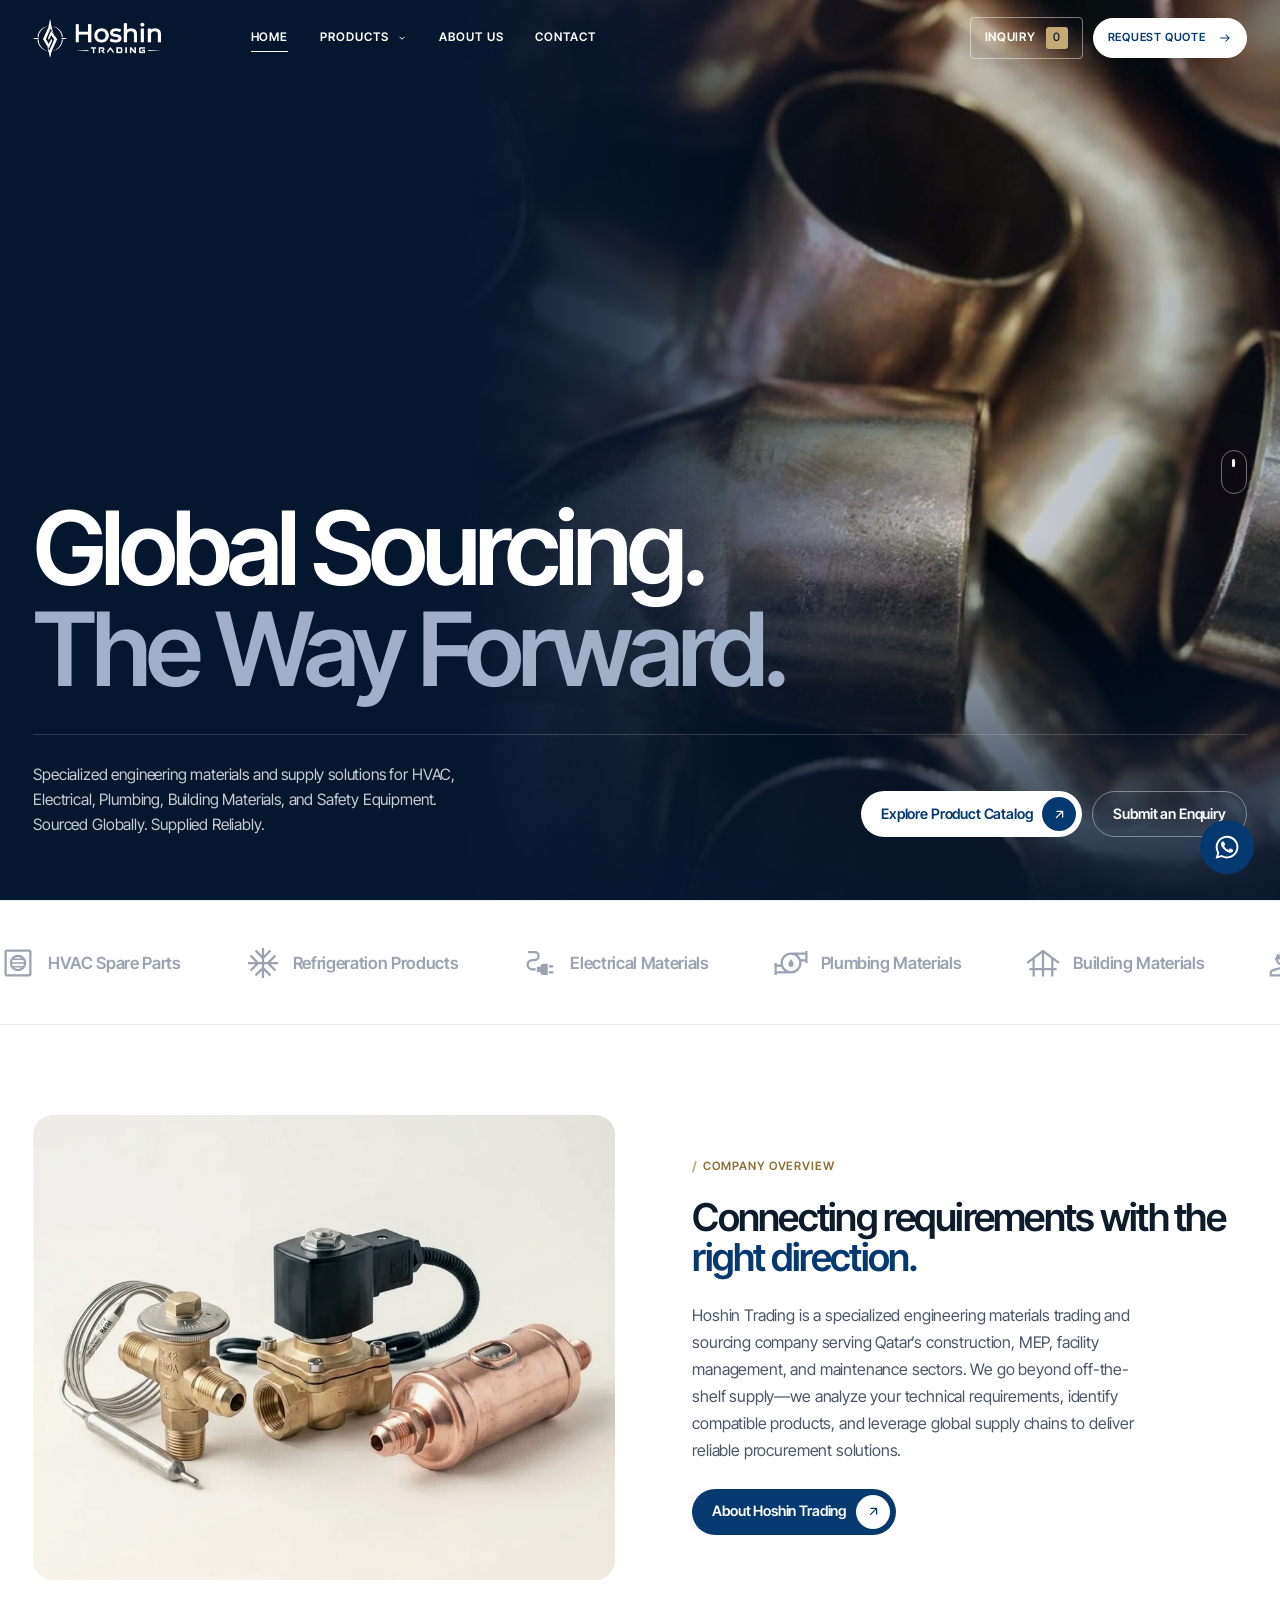
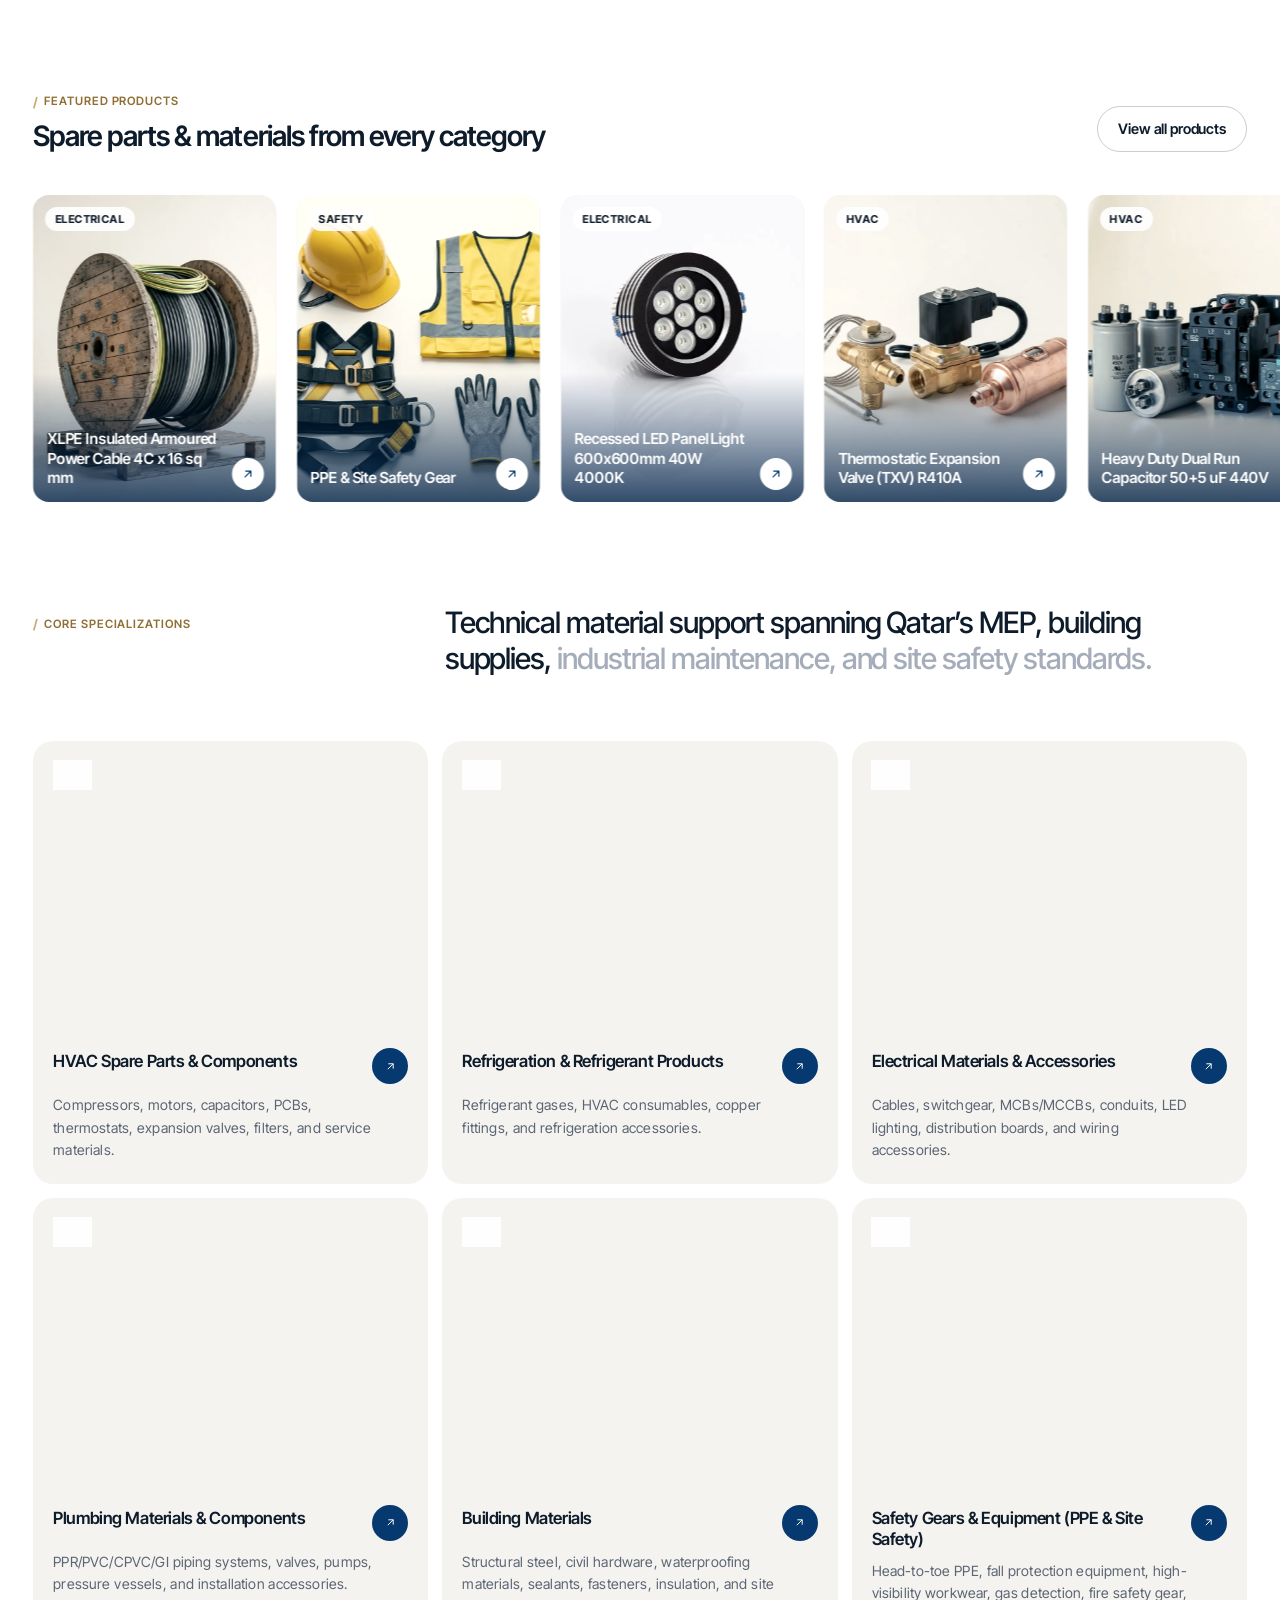
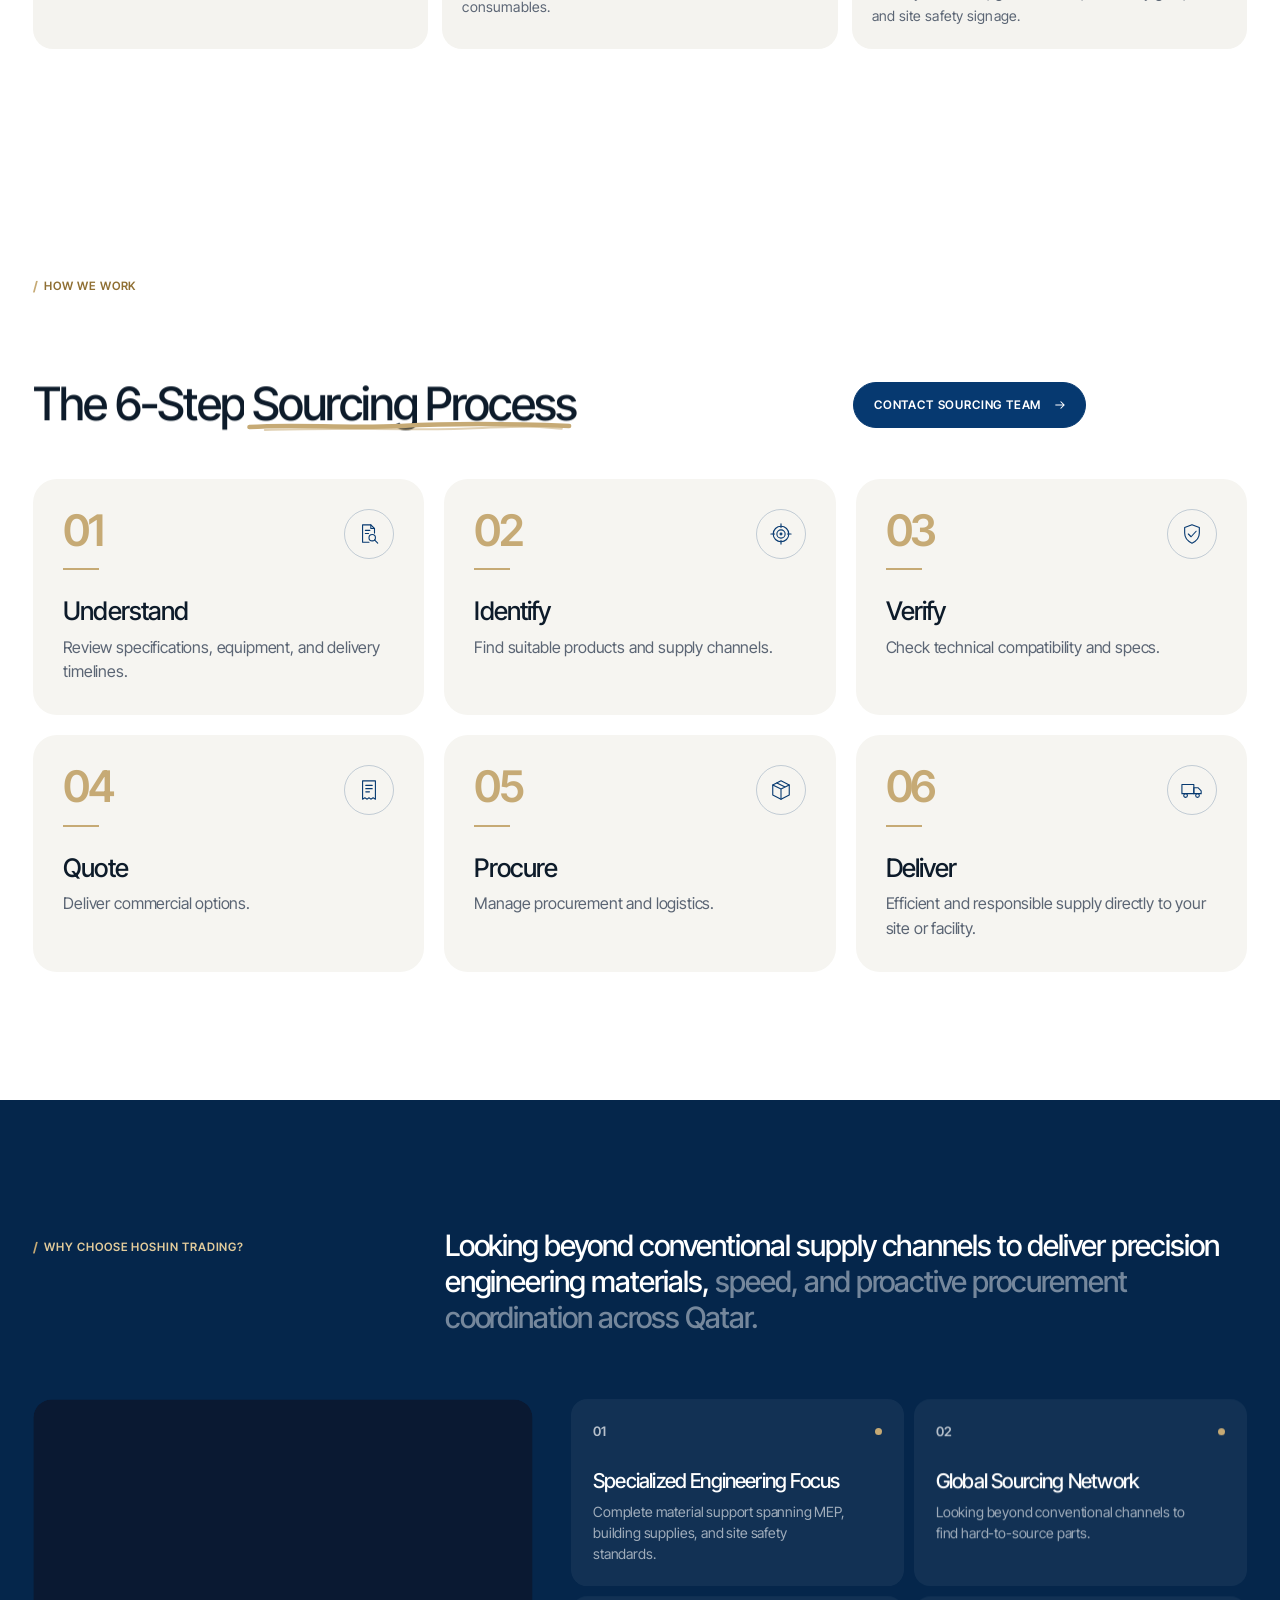
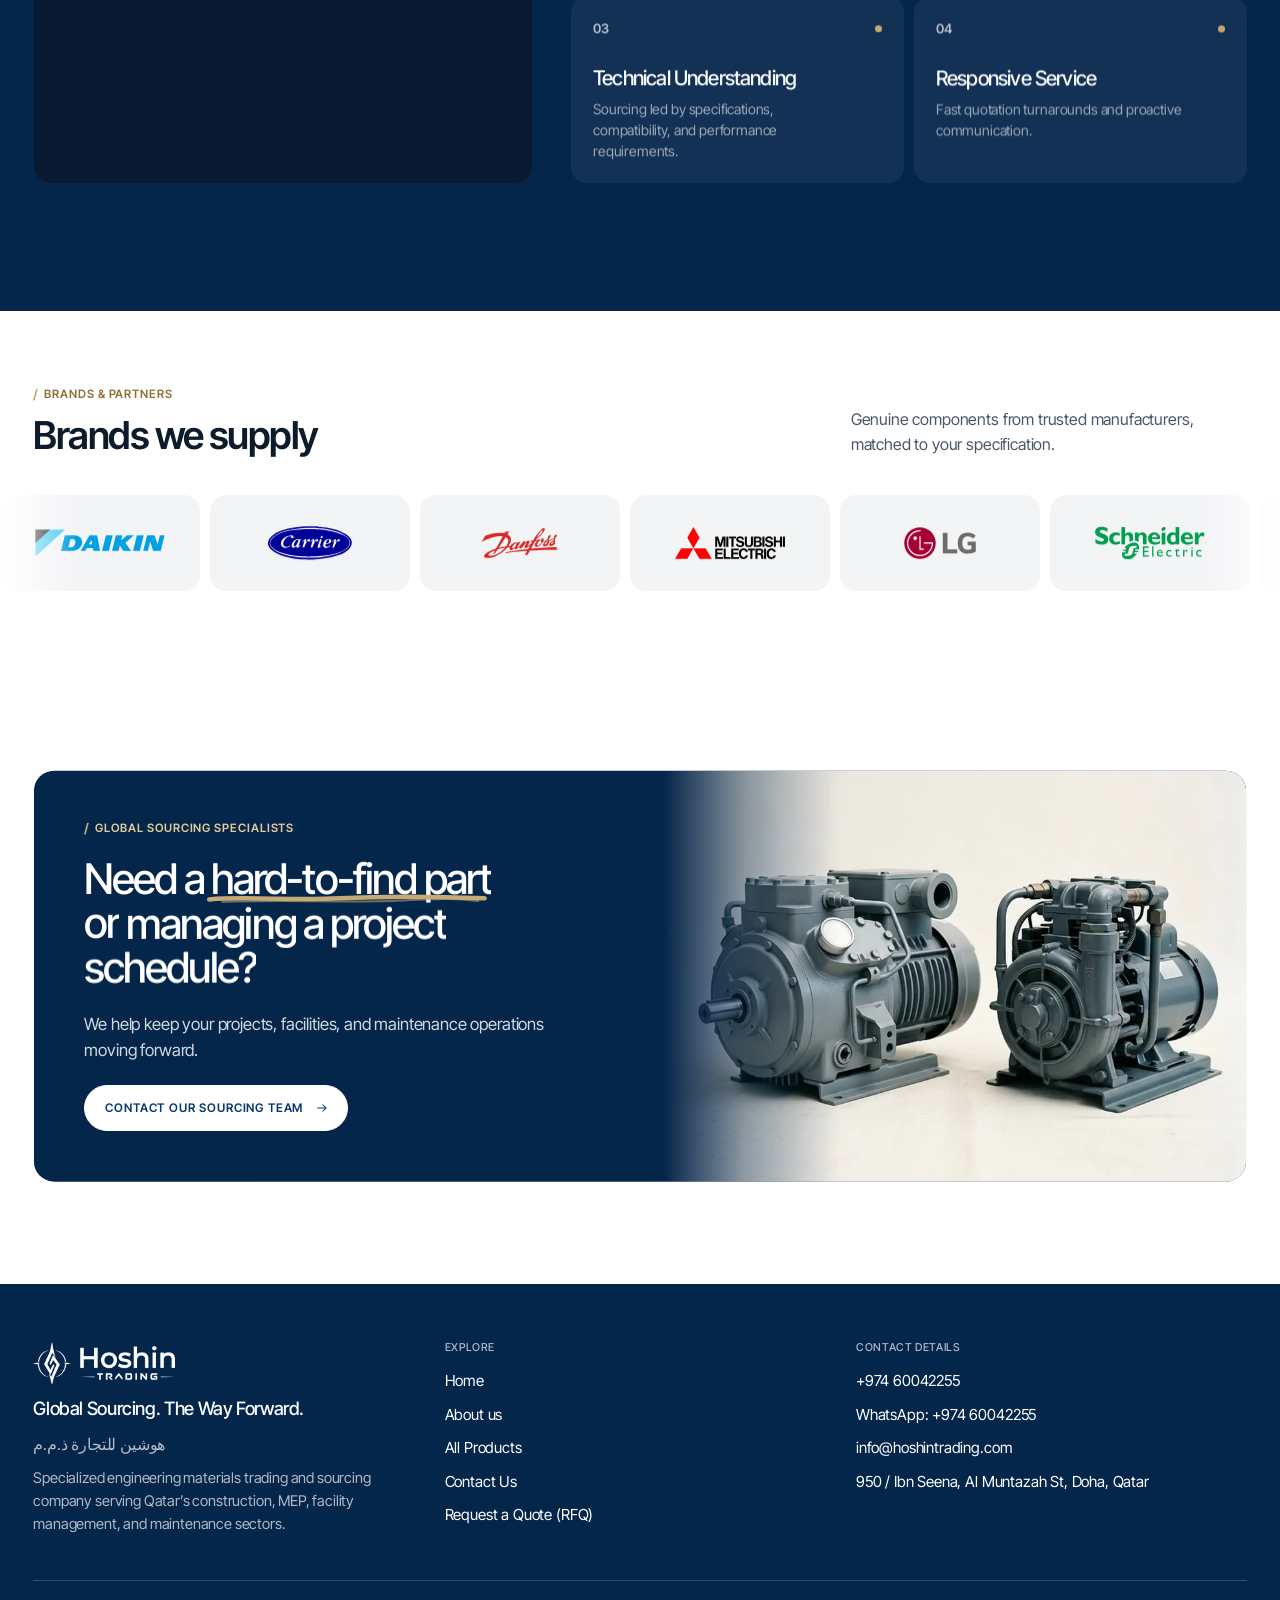
==== index.html @ f6451069 "Category strip: muted colour until hover Co-Authored-By: Claude Opus 5.5 <noreply@anthropic.com>" ====
<!DOCTYPE html>
<html lang="en" class="no-js">
<head>
  <meta charset="UTF-8">
  <meta name="viewport" content="width=device-width, initial-scale=1.0">
  <title>Hoshin Trading W.L.L. | Engineering Materials &amp; Sourcing Solutions Qatar</title>
  <meta name="description" content="Specialized engineering materials trading and technical sourcing solutions for HVAC, Electrical, Plumbing, Building Materials, and Safety Equipment across Qatar.">
  <meta name="robots" content="index, follow">
  <meta name="theme-color" content="#f3f4f6">
  <link rel="icon" type="image/png" href="assets/logo/logo-mark.png">
  <link rel="apple-touch-icon" href="assets/logo/logo.png">
  <link rel="preconnect" href="https://fonts.googleapis.com">
  <link rel="preconnect" href="https://fonts.gstatic.com" crossorigin>
  <link rel="stylesheet" href="https://fonts.googleapis.com/css2?family=Inter+Tight:wght@400;500;600;700&display=swap">
  <link rel="stylesheet" href="css/hoshin.css?v=1792747800">
  <link rel="stylesheet" href="css/hoshin-v4.css?v=1793015596">
  <link rel="stylesheet" href="css/hoshin-axion.css?v=71">
</head>
<body class="has-hero">
  <a href="#main-content" class="skip-link">Skip to main content</a>

  <header class="h-header" id="site-header">
    <div class="h-wrap h-header__inner">
      <a href="index.html" class="h-logo" aria-label="Hoshin Trading home">
        <img class="h-logo__dark" src="assets/logo/logo-horizontal.png" alt="Hoshin Trading W.L.L." width="900" height="267">
        <img class="h-logo__light" src="assets/logo/logo-horizontal-white.png" alt="" width="900" height="267" aria-hidden="true">
      </a>
      <nav class="h-nav" aria-label="Main navigation">
        <ul style="display:flex;gap:4px">
          <li class="h-nav__item"><a class="h-nav__link" href="index.html" data-page="index.html">Home</a></li>
          <li class="h-nav__item h-nav__item--mega">
            <a class="h-nav__link" href="products.html" aria-haspopup="true" aria-expanded="false" data-page="products.html category.html">Products <svg viewBox="0 0 24 24" fill="none" stroke="currentColor" stroke-width="2.4" aria-hidden="true"><path d="m6 9 6 6 6-6"/></svg></a>
      <div class="h-mega" role="region" aria-label="Products menu">
        <div class="h-mega__inner">
          <div>
            <ul class="h-mega__cats">
<li><a class="h-mega__cat" href="category.html?cat=hvac" data-cat="hvac" data-desc="AC units, compressors, motors, fan coils, PCBs, filters, thermostats, valves and controls."><span class="h-index">01</span><span>HVAC &amp; Air Conditioning</span><svg class="" viewBox="0 0 24 24" fill="none" stroke="currentColor" stroke-width="1.8" aria-hidden="true"><path d="M4 12h15M13 6l6 6-6 6"/></svg></a></li>
<li><a class="h-mega__cat" href="category.html?cat=refrigeration" data-cat="refrigeration" data-desc="Refrigerant gases, copper fittings, filter driers, sight glasses and refrigeration accessories."><span class="h-index">02</span><span>Refrigeration &amp; Refrigerant Products</span><svg class="" viewBox="0 0 24 24" fill="none" stroke="currentColor" stroke-width="1.8" aria-hidden="true"><path d="M4 12h15M13 6l6 6-6 6"/></svg></a></li>
<li><a class="h-mega__cat" href="category.html?cat=electrical" data-cat="electrical" data-desc="Cables, switchgear, MCBs/MCCBs, conduits, distribution boards, switches, sockets and LED lighting."><span class="h-index">03</span><span>Electrical Materials &amp; Lighting</span><svg class="" viewBox="0 0 24 24" fill="none" stroke="currentColor" stroke-width="1.8" aria-hidden="true"><path d="M4 12h15M13 6l6 6-6 6"/></svg></a></li>
<li><a class="h-mega__cat" href="category.html?cat=plumbing" data-cat="plumbing" data-desc="PPR/PVC/CPVC/GI pipes, fittings, valves, pumps, pressure vessels and accessories."><span class="h-index">04</span><span>Plumbing Materials &amp; Water Systems</span><svg class="" viewBox="0 0 24 24" fill="none" stroke="currentColor" stroke-width="1.8" aria-hidden="true"><path d="M4 12h15M13 6l6 6-6 6"/></svg></a></li>
<li><a class="h-mega__cat" href="category.html?cat=building" data-cat="building" data-desc="Steel, mesh, timber, waterproofing, sealants, fasteners, insulation and site consumables."><span class="h-index">05</span><span>Building Materials &amp; Civil Supplies</span><svg class="" viewBox="0 0 24 24" fill="none" stroke="currentColor" stroke-width="1.8" aria-hidden="true"><path d="M4 12h15M13 6l6 6-6 6"/></svg></a></li>
<li><a class="h-mega__cat" href="category.html?cat=safety" data-cat="safety" data-desc="PPE, high-visibility workwear, fall protection, respiratory and hearing protection, site safety signage."><span class="h-index">06</span><span>Safety Gears &amp; Equipment</span><svg class="" viewBox="0 0 24 24" fill="none" stroke="currentColor" stroke-width="1.8" aria-hidden="true"><path d="M4 12h15M13 6l6 6-6 6"/></svg></a></li>
            </ul>
          </div>
          <div class="h-mega__panels">
<div class="h-mega__panel" data-cat="hvac"><div class="h-mega__panel-head"><p class="h-mega__panel-title">HVAC &amp; Air Conditioning</p><a class="h-link h-small" href="category.html?cat=hvac">View all <svg viewBox="0 0 24 24" fill="none" stroke="currentColor" stroke-width="1.8" aria-hidden="true"><path d="M7 17 17 7M8 7h9v9"/></svg></a></div><ul class="h-mega__subs"><li><a class="h-mega__sub" href="category.html?cat=hvac&amp;sub=Compressors%20%28Rotary%2C%20Scroll%2C%20Reciprocating%29"><span>Compressors (Rotary, Scroll, Reciprocating)</span><svg viewBox="0 0 24 24" fill="none" stroke="currentColor" stroke-width="1.8" aria-hidden="true"><path d="M7 17 17 7M8 7h9v9"/></svg></a></li><li><a class="h-mega__sub" href="category.html?cat=hvac&amp;sub=Motors%20%26%20Fan%20Components"><span>Motors &amp; Fan Components</span><svg viewBox="0 0 24 24" fill="none" stroke="currentColor" stroke-width="1.8" aria-hidden="true"><path d="M7 17 17 7M8 7h9v9"/></svg></a></li><li><a class="h-mega__sub" href="category.html?cat=hvac&amp;sub=Electrical%20Components%20%28Capacitors%2C%20Contactors%2C%20Overload%20Relays%29"><span>Electrical Components (Capacitors, Contactors, Overload Relays)</span><svg viewBox="0 0 24 24" fill="none" stroke="currentColor" stroke-width="1.8" aria-hidden="true"><path d="M7 17 17 7M8 7h9v9"/></svg></a></li><li><a class="h-mega__sub" href="category.html?cat=hvac&amp;sub=Controls%20%26%20Electronics%20%28PCBs%2C%20Thermostats%2C%20Sensors%29"><span>Controls &amp; Electronics (PCBs, Thermostats, Sensors)</span><svg viewBox="0 0 24 24" fill="none" stroke="currentColor" stroke-width="1.8" aria-hidden="true"><path d="M7 17 17 7M8 7h9v9"/></svg></a></li><li><a class="h-mega__sub" href="category.html?cat=hvac&amp;sub=Valves%20%28Expansion%2C%20Solenoid%29"><span>Valves (Expansion, Solenoid)</span><svg viewBox="0 0 24 24" fill="none" stroke="currentColor" stroke-width="1.8" aria-hidden="true"><path d="M7 17 17 7M8 7h9v9"/></svg></a></li><li><a class="h-mega__sub" href="category.html?cat=hvac&amp;sub=Maintenance%20Consumables%20%28Belts%2C%20Bearings%2C%20Insulation%29"><span>Maintenance Consumables (Belts, Bearings, Insulation)</span><svg viewBox="0 0 24 24" fill="none" stroke="currentColor" stroke-width="1.8" aria-hidden="true"><path d="M7 17 17 7M8 7h9v9"/></svg></a></li></ul></div>
<div class="h-mega__panel" data-cat="refrigeration"><div class="h-mega__panel-head"><p class="h-mega__panel-title">Refrigeration &amp; Refrigerant Products</p><a class="h-link h-small" href="category.html?cat=refrigeration">View all <svg viewBox="0 0 24 24" fill="none" stroke="currentColor" stroke-width="1.8" aria-hidden="true"><path d="M7 17 17 7M8 7h9v9"/></svg></a></div><ul class="h-mega__subs"><li><a class="h-mega__sub" href="category.html?cat=refrigeration&amp;sub=Refrigerant%20Gases"><span>Refrigerant Gases</span><svg viewBox="0 0 24 24" fill="none" stroke="currentColor" stroke-width="1.8" aria-hidden="true"><path d="M7 17 17 7M8 7h9v9"/></svg></a></li><li><a class="h-mega__sub" href="category.html?cat=refrigeration&amp;sub=Copper%20Fittings"><span>Copper Fittings</span><svg viewBox="0 0 24 24" fill="none" stroke="currentColor" stroke-width="1.8" aria-hidden="true"><path d="M7 17 17 7M8 7h9v9"/></svg></a></li><li><a class="h-mega__sub" href="category.html?cat=refrigeration&amp;sub=Filter%20Driers%20%26%20Sight%20Glasses"><span>Filter Driers &amp; Sight Glasses</span><svg viewBox="0 0 24 24" fill="none" stroke="currentColor" stroke-width="1.8" aria-hidden="true"><path d="M7 17 17 7M8 7h9v9"/></svg></a></li><li><a class="h-mega__sub" href="category.html?cat=refrigeration&amp;sub=Refrigeration%20Controls"><span>Refrigeration Controls</span><svg viewBox="0 0 24 24" fill="none" stroke="currentColor" stroke-width="1.8" aria-hidden="true"><path d="M7 17 17 7M8 7h9v9"/></svg></a></li><li><a class="h-mega__sub" href="category.html?cat=refrigeration&amp;sub=Accessories"><span>Accessories</span><svg viewBox="0 0 24 24" fill="none" stroke="currentColor" stroke-width="1.8" aria-hidden="true"><path d="M7 17 17 7M8 7h9v9"/></svg></a></li></ul></div>
<div class="h-mega__panel" data-cat="electrical"><div class="h-mega__panel-head"><p class="h-mega__panel-title">Electrical Materials &amp; Lighting</p><a class="h-link h-small" href="category.html?cat=electrical">View all <svg viewBox="0 0 24 24" fill="none" stroke="currentColor" stroke-width="1.8" aria-hidden="true"><path d="M7 17 17 7M8 7h9v9"/></svg></a></div><ul class="h-mega__subs"><li><a class="h-mega__sub" href="category.html?cat=electrical&amp;sub=Cables%20%26%20Wiring"><span>Cables &amp; Wiring</span><svg viewBox="0 0 24 24" fill="none" stroke="currentColor" stroke-width="1.8" aria-hidden="true"><path d="M7 17 17 7M8 7h9v9"/></svg></a></li><li><a class="h-mega__sub" href="category.html?cat=electrical&amp;sub=Cable%20Management%20%28Trays%2C%20Ladders%2C%20Glands%2C%20Lugs%2C%20Conduits%29"><span>Cable Management (Trays, Ladders, Glands, Lugs, Conduits)</span><svg viewBox="0 0 24 24" fill="none" stroke="currentColor" stroke-width="1.8" aria-hidden="true"><path d="M7 17 17 7M8 7h9v9"/></svg></a></li><li><a class="h-mega__sub" href="category.html?cat=electrical&amp;sub=Protection%20%26%20Switchgear%20%28MCB%2C%20MCCB%2C%20Isolators%2C%20DB%20Boards%29"><span>Protection &amp; Switchgear (MCB, MCCB, Isolators, DB Boards)</span><svg viewBox="0 0 24 24" fill="none" stroke="currentColor" stroke-width="1.8" aria-hidden="true"><path d="M7 17 17 7M8 7h9v9"/></svg></a></li><li><a class="h-mega__sub" href="category.html?cat=electrical&amp;sub=Wiring%20Devices%20%26%20Enclosures%20%28Switches%2C%20Sockets%2C%20Junction%20Boxes%29"><span>Wiring Devices &amp; Enclosures (Switches, Sockets, Junction Boxes)</span><svg viewBox="0 0 24 24" fill="none" stroke="currentColor" stroke-width="1.8" aria-hidden="true"><path d="M7 17 17 7M8 7h9v9"/></svg></a></li><li><a class="h-mega__sub" href="category.html?cat=electrical&amp;sub=Commercial%20%26%20Industrial%20Lighting%20%28LED%20Panels%2C%20Downlights%2C%20Floodlights%29"><span>Commercial &amp; Industrial Lighting (LED Panels, Downlights, Floodlights)</span><svg viewBox="0 0 24 24" fill="none" stroke="currentColor" stroke-width="1.8" aria-hidden="true"><path d="M7 17 17 7M8 7h9v9"/></svg></a></li></ul></div>
<div class="h-mega__panel" data-cat="plumbing"><div class="h-mega__panel-head"><p class="h-mega__panel-title">Plumbing Materials &amp; Water Systems</p><a class="h-link h-small" href="category.html?cat=plumbing">View all <svg viewBox="0 0 24 24" fill="none" stroke="currentColor" stroke-width="1.8" aria-hidden="true"><path d="M7 17 17 7M8 7h9v9"/></svg></a></div><ul class="h-mega__subs"><li><a class="h-mega__sub" href="category.html?cat=plumbing&amp;sub=Piping%20Systems%20%28PPR%2C%20PVC%2C%20CPVC%2C%20GI%29"><span>Piping Systems (PPR, PVC, CPVC, GI)</span><svg viewBox="0 0 24 24" fill="none" stroke="currentColor" stroke-width="1.8" aria-hidden="true"><path d="M7 17 17 7M8 7h9v9"/></svg></a></li><li><a class="h-mega__sub" href="category.html?cat=plumbing&amp;sub=Pipe%20Fittings%20%28Elbows%2C%20Tees%2C%20Couplings%2C%20Reducers%2C%20Flanges%29"><span>Pipe Fittings (Elbows, Tees, Couplings, Reducers, Flanges)</span><svg viewBox="0 0 24 24" fill="none" stroke="currentColor" stroke-width="1.8" aria-hidden="true"><path d="M7 17 17 7M8 7h9v9"/></svg></a></li><li><a class="h-mega__sub" href="category.html?cat=plumbing&amp;sub=Valves%20%28Ball%2C%20Gate%2C%20Check%2C%20Butterfly%2C%20PRVs%2C%20Float%29"><span>Valves (Ball, Gate, Check, Butterfly, PRVs, Float)</span><svg viewBox="0 0 24 24" fill="none" stroke="currentColor" stroke-width="1.8" aria-hidden="true"><path d="M7 17 17 7M8 7h9v9"/></svg></a></li><li><a class="h-mega__sub" href="category.html?cat=plumbing&amp;sub=Pumps%20%26%20Pressure%20Control%20%28Booster%2C%20Transfer%2C%20Circulation%2C%20Pressure%20Vessels%29"><span>Pumps &amp; Pressure Control (Booster, Transfer, Circulation, Pressure Vessels)</span><svg viewBox="0 0 24 24" fill="none" stroke="currentColor" stroke-width="1.8" aria-hidden="true"><path d="M7 17 17 7M8 7h9v9"/></svg></a></li><li><a class="h-mega__sub" href="category.html?cat=plumbing&amp;sub=Plumbing%20Accessories"><span>Plumbing Accessories</span><svg viewBox="0 0 24 24" fill="none" stroke="currentColor" stroke-width="1.8" aria-hidden="true"><path d="M7 17 17 7M8 7h9v9"/></svg></a></li></ul></div>
<div class="h-mega__panel" data-cat="building"><div class="h-mega__panel-head"><p class="h-mega__panel-title">Building Materials &amp; Civil Supplies</p><a class="h-link h-small" href="category.html?cat=building">View all <svg viewBox="0 0 24 24" fill="none" stroke="currentColor" stroke-width="1.8" aria-hidden="true"><path d="M7 17 17 7M8 7h9v9"/></svg></a></div><ul class="h-mega__subs"><li><a class="h-mega__sub" href="category.html?cat=building&amp;sub=Structural%20%26%20Civil%20%28Steel%2C%20Mesh%2C%20Timber%2C%20Plywood%2C%20Formwork%29"><span>Structural &amp; Civil (Steel, Mesh, Timber, Plywood, Formwork)</span><svg viewBox="0 0 24 24" fill="none" stroke="currentColor" stroke-width="1.8" aria-hidden="true"><path d="M7 17 17 7M8 7h9v9"/></svg></a></li><li><a class="h-mega__sub" href="category.html?cat=building&amp;sub=Waterproofing%20%26%20Sealants"><span>Waterproofing &amp; Sealants</span><svg viewBox="0 0 24 24" fill="none" stroke="currentColor" stroke-width="1.8" aria-hidden="true"><path d="M7 17 17 7M8 7h9v9"/></svg></a></li><li><a class="h-mega__sub" href="category.html?cat=building&amp;sub=Fasteners%20%26%20Hardware"><span>Fasteners &amp; Hardware</span><svg viewBox="0 0 24 24" fill="none" stroke="currentColor" stroke-width="1.8" aria-hidden="true"><path d="M7 17 17 7M8 7h9v9"/></svg></a></li><li><a class="h-mega__sub" href="category.html?cat=building&amp;sub=Insulation%20%28Rockwool%2C%20Glasswool%2C%20XPS%29"><span>Insulation (Rockwool, Glasswool, XPS)</span><svg viewBox="0 0 24 24" fill="none" stroke="currentColor" stroke-width="1.8" aria-hidden="true"><path d="M7 17 17 7M8 7h9v9"/></svg></a></li><li><a class="h-mega__sub" href="category.html?cat=building&amp;sub=Site%20Consumables%20%28Abrasives%2C%20Cutting%20Discs%2C%20Tapes%2C%20Adhesives%29"><span>Site Consumables (Abrasives, Cutting Discs, Tapes, Adhesives)</span><svg viewBox="0 0 24 24" fill="none" stroke="currentColor" stroke-width="1.8" aria-hidden="true"><path d="M7 17 17 7M8 7h9v9"/></svg></a></li></ul></div>
<div class="h-mega__panel" data-cat="safety"><div class="h-mega__panel-head"><p class="h-mega__panel-title">Safety Gears &amp; Equipment</p><a class="h-link h-small" href="category.html?cat=safety">View all <svg viewBox="0 0 24 24" fill="none" stroke="currentColor" stroke-width="1.8" aria-hidden="true"><path d="M7 17 17 7M8 7h9v9"/></svg></a></div><ul class="h-mega__subs"><li><a class="h-mega__sub" href="category.html?cat=safety&amp;sub=Head%20%26%20Face%20Protection"><span>Head &amp; Face Protection</span><svg viewBox="0 0 24 24" fill="none" stroke="currentColor" stroke-width="1.8" aria-hidden="true"><path d="M7 17 17 7M8 7h9v9"/></svg></a></li><li><a class="h-mega__sub" href="category.html?cat=safety&amp;sub=Eye%20%26%20Hearing%20Protection"><span>Eye &amp; Hearing Protection</span><svg viewBox="0 0 24 24" fill="none" stroke="currentColor" stroke-width="1.8" aria-hidden="true"><path d="M7 17 17 7M8 7h9v9"/></svg></a></li><li><a class="h-mega__sub" href="category.html?cat=safety&amp;sub=Respiratory%20Protection"><span>Respiratory Protection</span><svg viewBox="0 0 24 24" fill="none" stroke="currentColor" stroke-width="1.8" aria-hidden="true"><path d="M7 17 17 7M8 7h9v9"/></svg></a></li><li><a class="h-mega__sub" href="category.html?cat=safety&amp;sub=Body%20Protection%20%26%20Workwear"><span>Body Protection &amp; Workwear</span><svg viewBox="0 0 24 24" fill="none" stroke="currentColor" stroke-width="1.8" aria-hidden="true"><path d="M7 17 17 7M8 7h9v9"/></svg></a></li><li><a class="h-mega__sub" href="category.html?cat=safety&amp;sub=Hand%20%26%20Foot%20Protection"><span>Hand &amp; Foot Protection</span><svg viewBox="0 0 24 24" fill="none" stroke="currentColor" stroke-width="1.8" aria-hidden="true"><path d="M7 17 17 7M8 7h9v9"/></svg></a></li><li><a class="h-mega__sub" href="category.html?cat=safety&amp;sub=Fall%20Protection%20%26%20Site%20Security"><span>Fall Protection &amp; Site Security</span><svg viewBox="0 0 24 24" fill="none" stroke="currentColor" stroke-width="1.8" aria-hidden="true"><path d="M7 17 17 7M8 7h9v9"/></svg></a></li></ul></div>
          </div>
          <div class="h-mega__foot">
            <span></span>
            <a class="h-link" href="products.html">All Products <svg viewBox="0 0 24 24" fill="none" stroke="currentColor" stroke-width="1.8" aria-hidden="true"><path d="M7 17 17 7M8 7h9v9"/></svg></a>
          </div>
        </div>
      </div>
          </li>
          <li class="h-nav__item"><a class="h-nav__link" href="about.html" data-page="about.html">About us</a></li>
          <li class="h-nav__item"><a class="h-nav__link" href="contact.html" data-page="contact.html">Contact</a></li>
        </ul>
      </nav>
      <div class="h-header__actions">
        <a href="rfq.html" class="h-inquiry" aria-label="View inquiry list">
          <span class="h-inquiry__label">Inquiry</span>
          <span class="h-inquiry__count js-inquiry-count">0</span>
        </a>
        <a href="rfq.html" class="h-btn h-btn--sm"><span class="h-btn__txt"><span>Request Quote</span><span aria-hidden="true">Request Quote</span></span><svg class="h-btn__arrow" viewBox="0 0 24 24" fill="none" stroke="currentColor" stroke-width="1.8" aria-hidden="true"><path d="M4 12h15M13 6l6 6-6 6"/></svg></a>
        <button class="h-burger" type="button" aria-label="Menu" aria-expanded="false" aria-controls="mobile-menu"><span></span><span></span></button>
      </div>
    </div>
  </header>
  <div class="h-scrim" aria-hidden="true"></div>
  <div class="h-mobile" id="mobile-menu" aria-label="Mobile navigation">
    <ul class="h-mobile__list">
      <li><a class="h-mobile__link" href="index.html">Home</a></li>
      <li>
        <button class="h-mobile__toggle" type="button" aria-expanded="false" aria-controls="m-products">Products <svg viewBox="0 0 24 24" fill="none" stroke="currentColor" stroke-width="1.6" aria-hidden="true"><path d="M12 5v14M5 12h14"/></svg></button>
        <div class="h-mobile__sub" id="m-products">
          <div class="h-mobile__cat"><a href="products.html"><span>All Products</span><span class="h-index">ALL</span></a></div>
          <div class="h-mobile__cat"><a href="category.html?cat=hvac"><span>HVAC &amp; Air Conditioning</span><span class="h-index">01</span></a></div>
          <div class="h-mobile__cat"><a href="category.html?cat=refrigeration"><span>Refrigeration &amp; Refrigerant Products</span><span class="h-index">02</span></a></div>
          <div class="h-mobile__cat"><a href="category.html?cat=electrical"><span>Electrical Materials &amp; Lighting</span><span class="h-index">03</span></a></div>
          <div class="h-mobile__cat"><a href="category.html?cat=plumbing"><span>Plumbing Materials &amp; Water Systems</span><span class="h-index">04</span></a></div>
          <div class="h-mobile__cat"><a href="category.html?cat=building"><span>Building Materials &amp; Civil Supplies</span><span class="h-index">05</span></a></div>
          <div class="h-mobile__cat"><a href="category.html?cat=safety"><span>Safety Gears &amp; Equipment</span><span class="h-index">06</span></a></div>
        </div>
      </li>
      <li><a class="h-mobile__link" href="about.html">About us</a></li>
      <li><a class="h-mobile__link" href="contact.html">Contact</a></li>
    </ul>
    <div class="h-mobile__actions">
      <a href="rfq.html" class="h-btn h-btn--block"><span class="h-btn__txt"><span>Request Quote</span><span aria-hidden="true">Request Quote</span></span><svg class="h-btn__arrow" viewBox="0 0 24 24" fill="none" stroke="currentColor" stroke-width="1.8" aria-hidden="true"><path d="M4 12h15M13 6l6 6-6 6"/></svg></a>
      <a href="rfq.html" class="h-btn h-btn--ghost h-btn--block"><span class="h-btn__txt"><span>Inquiry List (<span class="js-inquiry-count">0</span>)</span></span></a>
    </div>
    <div class="h-mobile__meta">
      <a href="tel:+97460042255">+974 60042255</a>
      <a href="mailto:info@hoshintrading.com">info@hoshintrading.com</a>
      <span>950 / Ibn Seena, Al Muntazah St, Doha, Qatar</span>
    </div>
  </div>

  <main id="main-content">

    <!-- HERO -->
    <section class="ax-hero2" id="home" aria-labelledby="hero-title">
      <div class="ax-hero2__media"><img src="assets/images/v3/ref-copper-fittings.jpg" alt="Copper and brass refrigeration fittings" width="1024" height="683" fetchpriority="high"></div>
      <div class="h-wrap ax-hero2__inner">
        <h1 class="ax-hero2__title" id="hero-title"><span>Global Sourcing.</span><span>The Way Forward.</span></h1>
        <div class="ax-hero2__row">
          <p>Specialized engineering materials and supply solutions for HVAC, Electrical, Plumbing, Building Materials, and Safety Equipment. Sourced Globally. Supplied Reliably.</p>
          <div class="ax-btns"><a class="ax-btn ax-btn--light" href="products.html">Explore Product Catalog <i><svg viewBox="0 0 24 24" fill="none" stroke="currentColor" stroke-width="2" stroke-linecap="round" stroke-linejoin="round" aria-hidden="true"><path d="M7 17 17 7M8 7h9v9"/></svg></i></a><a class="ax-btn ax-btn--ghost" href="contact.html">Submit an Enquiry</a></div>
        </div>
      </div>
      <a class="ax-hero2__scroll" href="#about" aria-label="Scroll to company overview"><span></span></a>
    </section>

    <!-- CATEGORY STRIP -->
    <div class="v-strip">
      <div class="v-strip__row">
        <div class="v-strip__group"><a class="v-strip__item" href="category.html?cat=hvac"><svg viewBox="0 -960 960 960" fill="currentColor" aria-hidden="true"><path d="M480.24-260Q572-260 636-324.24q64-64.23 64-156Q700-572 635.76-636q-64.23-64-156-64Q388-700 324-635.76q-64 64.23-64 156Q260-388 324.24-324q64.23 64 156 64Zm-.24-60q-29 0-56-10.5T375-360h210q-22 19-49 29.5T480-320Zm-138-80q-8-14-13-29t-7-31h316q-2 16-7 31t-13 29H342Zm-20-100q2-16 7-31t13-29h276q8 14 13 29t7 31H322Zm53-100q22-19 49-29.5t56-10.5q29 0 56 10.5t49 29.5H375ZM180-120q-24.75 0-42.37-17.63Q120-155.25 120-180v-600q0-24.75 17.63-42.38Q155.25-840 180-840h600q24.75 0 42.38 17.62Q840-804.75 840-780v600q0 24.75-17.62 42.37Q804.75-120 780-120H180Zm0-60h600v-600H180v600Zm0-600v600-600Z"/></svg>HVAC Spare Parts</a><a class="v-strip__item" href="category.html?cat=refrigeration"><svg viewBox="0 -960 960 960" fill="currentColor" aria-hidden="true"><path d="M450-80v-195L301-126l-43-42 192-192v-90h-90L172-262l-44-41 147-147H80v-60h195L125-660l43-43 192 193h90v-91L262-789l42-44 146 147v-194h60v194l150-150 42 43-192 192v91h91l189-189 43 42-147 147h194v60H686l148 149-41 43-192-192h-91v90l192 193-41 43-151-151v195h-60Z"/></svg>Refrigeration Products</a><a class="v-strip__item" href="category.html?cat=electrical"><svg viewBox="0 -960 960 960" fill="currentColor" aria-hidden="true"><path d="M715-360v-60h95q13 0 21.5 8.5T840-390q0 12-8.5 21t-21.5 9h-95Zm0 160v-60h95q13 0 21.5 8.5T840-230q0 12-8.5 21t-21.5 9h-95Zm-155 40q-29 0-49.5-23.5T490-240h-95v-140h95q0-33 20.5-56.5T560-460h125v300H560ZM275-280q-67 0-111-43.5T120-435q0-68 44-111.5T275-590h65q33 0 54-21t21-54q0-33-21-54t-54-21H190q-12 0-21-9t-9-21q0-13 9-21.5t21-8.5h150q58 0 96.5 38.5T475-665q0 58-38.5 96.5T340-530h-65q-42 0-68.5 26T180-435q0 43 26.5 69t68.5 26h90v60h-90Z"/></svg>Electrical Materials</a><a class="v-strip__item" href="category.html?cat=plumbing"><svg viewBox="0 -960 960 960" fill="currentColor" aria-hidden="true"><path d="M100-260h207q-29-23-52-53.5T218-380H100v120Zm379.79 0q91.21 0 155.71-64.29 64.5-64.29 64.5-155.5T635.71-635.5Q571.42-700 480.21-700T324.5-635.71Q260-571.42 260-480.21t64.29 155.71q64.29 64.5 155.5 64.5ZM742-580h118v-120H653q29 23 52 53.5t37 66.5ZM40-160v-320h60v40h103q-2-10-2.5-19.5T200-480q0-117 81.5-198.5T480-760h380v-40h60v320h-60v-40H757q2 10 2.5 19.5t.5 20.5q0 117-81.5 198.5T480-200H100v40H40Zm60-100v-120 120Zm760-320v-120 120ZM480-480Zm-.09 104q-28.91 0-49.41-20.56Q410-417.13 410-446q0-23 7-39t31-52l32-47 32 47q24 36 31 52t7 39q0 28.87-20.59 49.44Q508.82-376 479.91-376Z"/></svg>Plumbing Materials</a><a class="v-strip__item" href="category.html?cat=building"><svg viewBox="0 -960 960 960" fill="currentColor" aria-hidden="true"><path d="M201-120v-166h-83v-60h83v-206L76-457l-36-47 440-336 440 336-37 47-125-96v207h83v60h-83v166h-60v-166H510v166h-60v-166H261v166h-60Zm60-226h189v-396L261-598v252Zm249 0h188v-252L510-742v396Z"/></svg>Building Materials</a><a class="v-strip__item" href="category.html?cat=safety"><svg viewBox="0 -960 960 960" fill="currentColor" aria-hidden="true"><path d="M42-120v-92q0-34 16-56.5t45-36.5q54-26 115.5-43T358-365q78 0 139.5 17T613-305q29 14 45 36.5t16 56.5v92H42Zm60-60h512v-32q0-15-8.5-24.5T585-251q-43-19-96-36.5T358-305q-78 0-131 17.5T131-251q-12 5-20.5 14.5T102-212v32Zm256-245q-66 0-108-43t-42-107h-10q-8 0-14-6t-6-14q0-8 6-14t14-6h10q0-40 20-72t52-52v39q0 6 4.5 10.5T295-685q7 0 11-4.5t4-10.5v-52q8-2 22-3.5t27-1.5q13 0 27 1.5t22 3.5v52q0 6 4 10.5t11 4.5q6 0 10.5-4.5T438-700v-39q32 20 51 52t19 72h10q8 0 14 6t6 14q0 8-6 14t-14 6h-10q0 64-42 107t-108 43Zm0-60q42 0 66-25t24-65H268q0 40 24 65t66 25Zm302 124-2-29q-7-4-14.5-9T630-409l-26 14-22-32 26-19q-2-4-2-7.5v-15q0-3.5 2-7.5l-26-19 22-32 26 14 14-10q7-5 14-9l2-29h40l2 29q7 4 14 9l14 10 26-14 22 32-26 19q2 4 2 7.5v15q0 3.5-2 7.5l26 19-22 32-26-14q-6 5-13.5 10t-14.5 9l-2 29h-40Zm20-62q16 0 27-11t11-27q0-16-11-27t-27-11q-16 0-27 11t-11 27q0 16 11 27t27 11Zm88-155-9-35q-10-4-20.5-11T721-639l-44 16-20-35 35-28q-2-5-3.5-11t-1.5-12q0-6 1.5-12t3.5-11l-35-28 20-35 44 16q7-8 17.5-15.5T759-805l9-35h38l9 35q10 3 20.5 10.5T853-779l44-16 20 35-35 28q2 5 3.5 11t1.5 12q0 6-1.5 12t-3.5 11l35 28-20 35-44-16q-7 8-17.5 15T815-613l-9 35h-38Zm19-73q25 0 41.5-16.5T845-709q0-25-16.5-41.5T787-767q-25 0-41.5 16.5T729-709q0 25 16.5 41.5T787-651ZM358-180Z"/></svg>Safety Gears (PPE)</a></div>
        <div class="v-strip__group" aria-hidden="true"><a class="v-strip__item" href="category.html?cat=hvac"><svg viewBox="0 -960 960 960" fill="currentColor" aria-hidden="true"><path d="M480.24-260Q572-260 636-324.24q64-64.23 64-156Q700-572 635.76-636q-64.23-64-156-64Q388-700 324-635.76q-64 64.23-64 156Q260-388 324.24-324q64.23 64 156 64Zm-.24-60q-29 0-56-10.5T375-360h210q-22 19-49 29.5T480-320Zm-138-80q-8-14-13-29t-7-31h316q-2 16-7 31t-13 29H342Zm-20-100q2-16 7-31t13-29h276q8 14 13 29t7 31H322Zm53-100q22-19 49-29.5t56-10.5q29 0 56 10.5t49 29.5H375ZM180-120q-24.75 0-42.37-17.63Q120-155.25 120-180v-600q0-24.75 17.63-42.38Q155.25-840 180-840h600q24.75 0 42.38 17.62Q840-804.75 840-780v600q0 24.75-17.62 42.37Q804.75-120 780-120H180Zm0-60h600v-600H180v600Zm0-600v600-600Z"/></svg>HVAC Spare Parts</a><a class="v-strip__item" href="category.html?cat=refrigeration"><svg viewBox="0 -960 960 960" fill="currentColor" aria-hidden="true"><path d="M450-80v-195L301-126l-43-42 192-192v-90h-90L172-262l-44-41 147-147H80v-60h195L125-660l43-43 192 193h90v-91L262-789l42-44 146 147v-194h60v194l150-150 42 43-192 192v91h91l189-189 43 42-147 147h194v60H686l148 149-41 43-192-192h-91v90l192 193-41 43-151-151v195h-60Z"/></svg>Refrigeration Products</a><a class="v-strip__item" href="category.html?cat=electrical"><svg viewBox="0 -960 960 960" fill="currentColor" aria-hidden="true"><path d="M715-360v-60h95q13 0 21.5 8.5T840-390q0 12-8.5 21t-21.5 9h-95Zm0 160v-60h95q13 0 21.5 8.5T840-230q0 12-8.5 21t-21.5 9h-95Zm-155 40q-29 0-49.5-23.5T490-240h-95v-140h95q0-33 20.5-56.5T560-460h125v300H560ZM275-280q-67 0-111-43.5T120-435q0-68 44-111.5T275-590h65q33 0 54-21t21-54q0-33-21-54t-54-21H190q-12 0-21-9t-9-21q0-13 9-21.5t21-8.5h150q58 0 96.5 38.5T475-665q0 58-38.5 96.5T340-530h-65q-42 0-68.5 26T180-435q0 43 26.5 69t68.5 26h90v60h-90Z"/></svg>Electrical Materials</a><a class="v-strip__item" href="category.html?cat=plumbing"><svg viewBox="0 -960 960 960" fill="currentColor" aria-hidden="true"><path d="M100-260h207q-29-23-52-53.5T218-380H100v120Zm379.79 0q91.21 0 155.71-64.29 64.5-64.29 64.5-155.5T635.71-635.5Q571.42-700 480.21-700T324.5-635.71Q260-571.42 260-480.21t64.29 155.71q64.29 64.5 155.5 64.5ZM742-580h118v-120H653q29 23 52 53.5t37 66.5ZM40-160v-320h60v40h103q-2-10-2.5-19.5T200-480q0-117 81.5-198.5T480-760h380v-40h60v320h-60v-40H757q2 10 2.5 19.5t.5 20.5q0 117-81.5 198.5T480-200H100v40H40Zm60-100v-120 120Zm760-320v-120 120ZM480-480Zm-.09 104q-28.91 0-49.41-20.56Q410-417.13 410-446q0-23 7-39t31-52l32-47 32 47q24 36 31 52t7 39q0 28.87-20.59 49.44Q508.82-376 479.91-376Z"/></svg>Plumbing Materials</a><a class="v-strip__item" href="category.html?cat=building"><svg viewBox="0 -960 960 960" fill="currentColor" aria-hidden="true"><path d="M201-120v-166h-83v-60h83v-206L76-457l-36-47 440-336 440 336-37 47-125-96v207h83v60h-83v166h-60v-166H510v166h-60v-166H261v166h-60Zm60-226h189v-396L261-598v252Zm249 0h188v-252L510-742v396Z"/></svg>Building Materials</a><a class="v-strip__item" href="category.html?cat=safety"><svg viewBox="0 -960 960 960" fill="currentColor" aria-hidden="true"><path d="M42-120v-92q0-34 16-56.5t45-36.5q54-26 115.5-43T358-365q78 0 139.5 17T613-305q29 14 45 36.5t16 56.5v92H42Zm60-60h512v-32q0-15-8.5-24.5T585-251q-43-19-96-36.5T358-305q-78 0-131 17.5T131-251q-12 5-20.5 14.5T102-212v32Zm256-245q-66 0-108-43t-42-107h-10q-8 0-14-6t-6-14q0-8 6-14t14-6h10q0-40 20-72t52-52v39q0 6 4.5 10.5T295-685q7 0 11-4.5t4-10.5v-52q8-2 22-3.5t27-1.5q13 0 27 1.5t22 3.5v52q0 6 4 10.5t11 4.5q6 0 10.5-4.5T438-700v-39q32 20 51 52t19 72h10q8 0 14 6t6 14q0 8-6 14t-14 6h-10q0 64-42 107t-108 43Zm0-60q42 0 66-25t24-65H268q0 40 24 65t66 25Zm302 124-2-29q-7-4-14.5-9T630-409l-26 14-22-32 26-19q-2-4-2-7.5v-15q0-3.5 2-7.5l-26-19 22-32 26 14 14-10q7-5 14-9l2-29h40l2 29q7 4 14 9l14 10 26-14 22 32-26 19q2 4 2 7.5v15q0 3.5-2 7.5l26 19-22 32-26-14q-6 5-13.5 10t-14.5 9l-2 29h-40Zm20-62q16 0 27-11t11-27q0-16-11-27t-27-11q-16 0-27 11t-11 27q0 16 11 27t27 11Zm88-155-9-35q-10-4-20.5-11T721-639l-44 16-20-35 35-28q-2-5-3.5-11t-1.5-12q0-6 1.5-12t3.5-11l-35-28 20-35 44 16q7-8 17.5-15.5T759-805l9-35h38l9 35q10 3 20.5 10.5T853-779l44-16 20 35-35 28q2 5 3.5 11t1.5 12q0 6-1.5 12t-3.5 11l35 28-20 35-44-16q-7 8-17.5 15T815-613l-9 35h-38Zm19-73q25 0 41.5-16.5T845-709q0-25-16.5-41.5T787-767q-25 0-41.5 16.5T729-709q0 25 16.5 41.5T787-651ZM358-180Z"/></svg>Safety Gears (PPE)</a></div>
      </div>
    </div>

    <!-- COMPANY OVERVIEW -->
    <section class="h-section ax-about-sec" id="about">
      <div class="ax-about">
        <figure class="ax-about__img" data-ax-clip><img src="assets/images/products-v3/valves-refrigeration.webp" alt="Expansion valve, solenoid valve and copper filter drier" loading="lazy" width="900" height="900"></figure>
        <div class="ax-about__body">
          <p class="h-label" data-ax-up>Company Overview</p>
          <h2 class="ax-about__title" data-ax-up>Connecting requirements with the <span>right direction.</span></h2>
          <p class="ax-about__text" data-ax-up>Hoshin Trading is a specialized engineering materials trading and sourcing company serving Qatar&rsquo;s construction, MEP, facility management, and maintenance sectors. We go beyond off-the-shelf supply&mdash;we analyze your technical requirements, identify compatible products, and leverage global supply chains to deliver reliable procurement solutions.</p>
          <div data-ax-up><a class="ax-btn" href="about.html">About Hoshin Trading <i><svg viewBox="0 0 24 24" fill="none" stroke="currentColor" stroke-width="2" stroke-linecap="round" stroke-linejoin="round" aria-hidden="true"><path d="M7 17 17 7M8 7h9v9"/></svg></i></a></div>
        </div>
      </div>
      <div class="v-gallery" aria-label="Featured products"><div class="ax-gallery-head"><div style="display:grid;gap:12px"><p class="h-label">Featured products</p><h2>Spare parts &amp; materials from every category</h2></div><a class="ax-btn ax-btn--line" href="products.html">View all products</a></div><div class="v-gallery__track" data-ax-shuffle><a class="v-gallery__item ax-gitem" href="category.html?cat=hvac&amp;sub=Compressors%20%28Rotary%2C%20Scroll%2C%20Reciprocating%29"><img src="assets/images/products-v3/compressors.webp" alt="" loading="lazy" width="600" height="600"><span class="ax-gitem__cat">HVAC</span><span class="ax-gitem__name">Scroll Compressor 3 TR R410A</span><span class="ax-gitem__go"><svg viewBox="0 0 24 24" fill="none" stroke="currentColor" stroke-width="2" stroke-linecap="round" stroke-linejoin="round" aria-hidden="true"><path d="M7 17 17 7M8 7h9v9"/></svg></span></a><a class="v-gallery__item ax-gitem" href="category.html?cat=hvac&amp;sub=Motors%20%26%20Fan%20Components"><img src="assets/images/products-v3/motors-fan-components.webp" alt="" loading="lazy" width="600" height="600"><span class="ax-gitem__cat">HVAC</span><span class="ax-gitem__name">Condenser Fan Motor 1/3 HP 850 RPM</span><span class="ax-gitem__go"><svg viewBox="0 0 24 24" fill="none" stroke="currentColor" stroke-width="2" stroke-linecap="round" stroke-linejoin="round" aria-hidden="true"><path d="M7 17 17 7M8 7h9v9"/></svg></span></a><a class="v-gallery__item ax-gitem" href="category.html?cat=hvac&amp;sub=Controls%20%26%20Electronics%20%28PCBs%2C%20Thermostats%2C%20Sensors%29"><img src="assets/images/products-v3/controls-electronics.webp" alt="" loading="lazy" width="600" height="600"><span class="ax-gitem__cat">HVAC</span><span class="ax-gitem__name">Universal AC Inverter Control Board / PCB</span><span class="ax-gitem__go"><svg viewBox="0 0 24 24" fill="none" stroke="currentColor" stroke-width="2" stroke-linecap="round" stroke-linejoin="round" aria-hidden="true"><path d="M7 17 17 7M8 7h9v9"/></svg></span></a><a class="v-gallery__item ax-gitem" href="category.html?cat=hvac&amp;sub=Valves%20%28Expansion%2C%20Solenoid%29"><img src="assets/images/products-v3/valves-refrigeration.webp" alt="" loading="lazy" width="600" height="600"><span class="ax-gitem__cat">HVAC</span><span class="ax-gitem__name">Thermostatic Expansion Valve (TXV) R410A</span><span class="ax-gitem__go"><svg viewBox="0 0 24 24" fill="none" stroke="currentColor" stroke-width="2" stroke-linecap="round" stroke-linejoin="round" aria-hidden="true"><path d="M7 17 17 7M8 7h9v9"/></svg></span></a><a class="v-gallery__item ax-gitem" href="category.html?cat=hvac&amp;sub=Electrical%20Components%20%28Capacitors%2C%20Contactors%2C%20Overload%20Relays%29"><img src="assets/images/products-v3/hvac-electrical-components.webp" alt="" loading="lazy" width="600" height="600"><span class="ax-gitem__cat">HVAC</span><span class="ax-gitem__name">Heavy Duty Dual Run Capacitor 50+5 uF 440V</span><span class="ax-gitem__go"><svg viewBox="0 0 24 24" fill="none" stroke="currentColor" stroke-width="2" stroke-linecap="round" stroke-linejoin="round" aria-hidden="true"><path d="M7 17 17 7M8 7h9v9"/></svg></span></a><a class="v-gallery__item ax-gitem" href="category.html?cat=refrigeration&amp;sub=Copper%20Fittings"><img src="assets/images/products-v3/p-copper-elbow.webp" alt="" loading="lazy" width="600" height="600"><span class="ax-gitem__cat">Refrigeration</span><span class="ax-gitem__name">Copper Elbow 90° Long Radius 7/8 inch</span><span class="ax-gitem__go"><svg viewBox="0 0 24 24" fill="none" stroke="currentColor" stroke-width="2" stroke-linecap="round" stroke-linejoin="round" aria-hidden="true"><path d="M7 17 17 7M8 7h9v9"/></svg></span></a><a class="v-gallery__item ax-gitem" href="category.html?cat=electrical&amp;sub=Cables%20%26%20Wiring"><img src="assets/images/products-v3/cables-wiring.webp" alt="" loading="lazy" width="600" height="600"><span class="ax-gitem__cat">Electrical</span><span class="ax-gitem__name">XLPE Insulated Armoured Power Cable 4C x 16 sq mm</span><span class="ax-gitem__go"><svg viewBox="0 0 24 24" fill="none" stroke="currentColor" stroke-width="2" stroke-linecap="round" stroke-linejoin="round" aria-hidden="true"><path d="M7 17 17 7M8 7h9v9"/></svg></span></a><a class="v-gallery__item ax-gitem" href="category.html?cat=electrical&amp;sub=Cable%20Management%20%28Trays%2C%20Ladders%2C%20Glands%2C%20Lugs%2C%20Conduits%29"><img src="assets/images/products-v3/cable-management.webp" alt="" loading="lazy" width="600" height="600"><span class="ax-gitem__cat">Electrical</span><span class="ax-gitem__name">Perforated Heavy Duty Cable Tray 150mm x 50mm x 3M</span><span class="ax-gitem__go"><svg viewBox="0 0 24 24" fill="none" stroke="currentColor" stroke-width="2" stroke-linecap="round" stroke-linejoin="round" aria-hidden="true"><path d="M7 17 17 7M8 7h9v9"/></svg></span></a><a class="v-gallery__item ax-gitem" href="category.html?cat=electrical&amp;sub=Commercial%20%26%20Industrial%20Lighting%20%28LED%20Panels%2C%20Downlights%2C%20Floodlights%29"><img src="assets/images/products-v3/commercial-industrial-lighting.webp" alt="" loading="lazy" width="600" height="600"><span class="ax-gitem__cat">Electrical</span><span class="ax-gitem__name">Recessed LED Panel Light 600x600mm 40W 4000K</span><span class="ax-gitem__go"><svg viewBox="0 0 24 24" fill="none" stroke="currentColor" stroke-width="2" stroke-linecap="round" stroke-linejoin="round" aria-hidden="true"><path d="M7 17 17 7M8 7h9v9"/></svg></span></a><a class="v-gallery__item ax-gitem" href="category.html?cat=plumbing&amp;sub=Pipe%20Fittings%20%28Elbows%2C%20Tees%2C%20Couplings%2C%20Reducers%2C%20Flanges%29"><img src="assets/images/products-v3/pipe-fittings.webp" alt="" loading="lazy" width="600" height="600"><span class="ax-gitem__cat">Plumbing</span><span class="ax-gitem__name">PPR Equal Tee Fitting 32mm PN25</span><span class="ax-gitem__go"><svg viewBox="0 0 24 24" fill="none" stroke="currentColor" stroke-width="2" stroke-linecap="round" stroke-linejoin="round" aria-hidden="true"><path d="M7 17 17 7M8 7h9v9"/></svg></span></a><a class="v-gallery__item ax-gitem" href="category.html?cat=building&amp;sub=Waterproofing%20%26%20Sealants"><img src="assets/images/products-v3/waterproofing-sealants.webp" alt="" loading="lazy" width="600" height="600"><span class="ax-gitem__cat">Building</span><span class="ax-gitem__name">SBS Modified Bituminous Waterproofing Membrane 4mm</span><span class="ax-gitem__go"><svg viewBox="0 0 24 24" fill="none" stroke="currentColor" stroke-width="2" stroke-linecap="round" stroke-linejoin="round" aria-hidden="true"><path d="M7 17 17 7M8 7h9v9"/></svg></span></a><a class="v-gallery__item ax-gitem" href="category.html?cat=plumbing"><img src="assets/images/categories/plumbing-category.webp" alt="" loading="lazy" width="600" height="600"><span class="ax-gitem__cat">Plumbing</span><span class="ax-gitem__name">PPR Pipes, Fittings &amp; Valves</span><span class="ax-gitem__go"><svg viewBox="0 0 24 24" fill="none" stroke="currentColor" stroke-width="2" stroke-linecap="round" stroke-linejoin="round" aria-hidden="true"><path d="M7 17 17 7M8 7h9v9"/></svg></span></a><a class="v-gallery__item ax-gitem" href="category.html?cat=safety"><img src="assets/images/categories/safety-category.webp" alt="" loading="lazy" width="600" height="600"><span class="ax-gitem__cat">Safety</span><span class="ax-gitem__name">PPE &amp; Site Safety Gear</span><span class="ax-gitem__go"><svg viewBox="0 0 24 24" fill="none" stroke="currentColor" stroke-width="2" stroke-linecap="round" stroke-linejoin="round" aria-hidden="true"><path d="M7 17 17 7M8 7h9v9"/></svg></span></a></div></div>
    </section>

    <!-- CORE SPECIALIZATIONS -->
    <section class="h-section h-section--tight-top" id="specializations">
      <div class="h-wrap">
        <div class="v-intro">
          <div class="v-intro__pill"><p class="h-label">Core Specializations</p></div>
          <p class="v-intro__text" data-reveal>Technical material support spanning Qatar&rsquo;s MEP, building supplies, <span class="v-muted">industrial maintenance, and site safety standards.</span></p>
        </div>
        <div class="v-scards" data-ax-rise>
          <a class="v-scard" href="category.html?cat=hvac">
            <span class="v-scard__media">
              <img src="assets/images/categories/hvac-category.webp" alt="" loading="lazy" width="1024" height="683">
              <span class="v-scard__num">01</span>
            </span>
            <span class="v-scard__body">
              <span class="v-scard__head"><h3 class="v-scard__title">HVAC Spare Parts &amp; Components</h3><span class="v-scard__arrow" aria-hidden="true"><svg viewBox="0 0 24 24" fill="none" stroke="currentColor" stroke-width="1.8" aria-hidden="true"><path d="M7 17 17 7M8 7h9v9"/></svg></span></span>
              <p class="v-scard__desc">Compressors, motors, capacitors, PCBs, thermostats, expansion valves, filters, and service materials.</p>
            </span>
          </a>
          <a class="v-scard" href="category.html?cat=refrigeration">
            <span class="v-scard__media">
              <img src="assets/images/products-v3/valves-refrigeration.webp" alt="" loading="lazy" width="1024" height="683">
              <span class="v-scard__num">02</span>
            </span>
            <span class="v-scard__body">
              <span class="v-scard__head"><h3 class="v-scard__title">Refrigeration &amp; Refrigerant Products</h3><span class="v-scard__arrow" aria-hidden="true"><svg viewBox="0 0 24 24" fill="none" stroke="currentColor" stroke-width="1.8" aria-hidden="true"><path d="M7 17 17 7M8 7h9v9"/></svg></span></span>
              <p class="v-scard__desc">Refrigerant gases, HVAC consumables, copper fittings, and refrigeration accessories.</p>
            </span>
          </a>
          <a class="v-scard" href="category.html?cat=electrical">
            <span class="v-scard__media">
              <img src="assets/images/categories/electrical-category.webp" alt="" loading="lazy" width="1024" height="683">
              <span class="v-scard__num">03</span>
            </span>
            <span class="v-scard__body">
              <span class="v-scard__head"><h3 class="v-scard__title">Electrical Materials &amp; Accessories</h3><span class="v-scard__arrow" aria-hidden="true"><svg viewBox="0 0 24 24" fill="none" stroke="currentColor" stroke-width="1.8" aria-hidden="true"><path d="M7 17 17 7M8 7h9v9"/></svg></span></span>
              <p class="v-scard__desc">Cables, switchgear, MCBs/MCCBs, conduits, LED lighting, distribution boards, and wiring accessories.</p>
            </span>
          </a>
          <a class="v-scard" href="category.html?cat=plumbing">
            <span class="v-scard__media">
              <img src="assets/images/categories/plumbing-category.webp" alt="" loading="lazy" width="1024" height="683">
              <span class="v-scard__num">04</span>
            </span>
            <span class="v-scard__body">
              <span class="v-scard__head"><h3 class="v-scard__title">Plumbing Materials &amp; Components</h3><span class="v-scard__arrow" aria-hidden="true"><svg viewBox="0 0 24 24" fill="none" stroke="currentColor" stroke-width="1.8" aria-hidden="true"><path d="M7 17 17 7M8 7h9v9"/></svg></span></span>
              <p class="v-scard__desc">PPR/PVC/CPVC/GI piping systems, valves, pumps, pressure vessels, and installation accessories.</p>
            </span>
          </a>
          <a class="v-scard" href="category.html?cat=building">
            <span class="v-scard__media">
              <img src="assets/images/categories/building-category.webp" alt="" loading="lazy" width="1024" height="683">
              <span class="v-scard__num">05</span>
            </span>
            <span class="v-scard__body">
              <span class="v-scard__head"><h3 class="v-scard__title">Building Materials</h3><span class="v-scard__arrow" aria-hidden="true"><svg viewBox="0 0 24 24" fill="none" stroke="currentColor" stroke-width="1.8" aria-hidden="true"><path d="M7 17 17 7M8 7h9v9"/></svg></span></span>
              <p class="v-scard__desc">Structural steel, civil hardware, waterproofing materials, sealants, fasteners, insulation, and site consumables.</p>
            </span>
          </a>
          <a class="v-scard" href="category.html?cat=safety">
            <span class="v-scard__media">
              <img src="assets/images/categories/safety-category.webp" alt="" loading="lazy" width="1024" height="683">
              <span class="v-scard__num">06</span>
            </span>
            <span class="v-scard__body">
              <span class="v-scard__head"><h3 class="v-scard__title">Safety Gears &amp; Equipment (PPE &amp; Site Safety)</h3><span class="v-scard__arrow" aria-hidden="true"><svg viewBox="0 0 24 24" fill="none" stroke="currentColor" stroke-width="1.8" aria-hidden="true"><path d="M7 17 17 7M8 7h9v9"/></svg></span></span>
              <p class="v-scard__desc">Head-to-toe PPE, fall protection equipment, high-visibility workwear, gas detection, fire safety gear, and site safety signage.</p>
            </span>
          </a>
        </div>
      </div>
    </section>

    <!-- HOW WE WORK -->
    <section class="h-section h-section--tight-top" id="process">
      <div class="h-wrap">
        <div class="v-process" data-ax-grid>
          <div class="v-process__intro">
            <p class="h-label">How We Work</p>
            <h2 class="h-h2" data-split>The 6-Step <span class="h-ul">Sourcing Process</span></h2>
            <p data-reveal>From initial specification analysis to on-site delivery in Qatar, structured for total procurement clarity.</p>
            <div data-reveal><a href="rfq.html" class="h-btn "><span class="h-btn__txt"><span>Contact Sourcing Team</span><span aria-hidden="true">Contact Sourcing Team</span></span><svg class="h-btn__arrow" viewBox="0 0 24 24" fill="none" stroke="currentColor" stroke-width="1.8" aria-hidden="true"><path d="M4 12h15M13 6l6 6-6 6"/></svg></a></div>
          </div>
          <div class="v-process__cards">
          <article class="v-step" style="--i:0">
            <span class="v-step__icon"><svg viewBox="0 0 48 48" fill="none" stroke="currentColor" stroke-width="2.4" stroke-linecap="round" stroke-linejoin="round" aria-hidden="true"><path d="M24 42H10V4h18l8 8v10"/><path d="M28 4v8h8"/><path d="M16 16h10M16 23h7"/><circle cx="31" cy="32" r="7"/><path d="m36 37 7 7"/></svg></span>
            <span class="v-step__tag">Step 01</span>
            <h3 class="v-step__title">Understand</h3>
            <p class="v-step__desc">Review specifications, equipment, and delivery timelines.</p>
          </article>
          <article class="v-step" style="--i:1">
            <span class="v-step__icon"><svg viewBox="0 0 48 48" fill="none" stroke="currentColor" stroke-width="2.4" stroke-linecap="round" stroke-linejoin="round" aria-hidden="true"><circle cx="24" cy="24" r="17"/><circle cx="24" cy="24" r="9"/><circle cx="24" cy="24" r="2"/><path d="M24 2v8M24 38v8M2 24h8M38 24h8"/></svg></span>
            <span class="v-step__tag">Step 02</span>
            <h3 class="v-step__title">Identify</h3>
            <p class="v-step__desc">Find suitable products and supply channels.</p>
          </article>
          <article class="v-step" style="--i:2">
            <span class="v-step__icon"><svg viewBox="0 0 48 48" fill="none" stroke="currentColor" stroke-width="2.4" stroke-linecap="round" stroke-linejoin="round" aria-hidden="true"><path d="M24 4 8 10v12c0 10 7 18 16 22 9-4 16-12 16-22V10z"/><path d="m16 24 6 6 11-12"/></svg></span>
            <span class="v-step__tag">Step 03</span>
            <h3 class="v-step__title">Verify</h3>
            <p class="v-step__desc">Check technical compatibility and specs.</p>
          </article>
          <article class="v-step" style="--i:3">
            <span class="v-step__icon"><svg viewBox="0 0 48 48" fill="none" stroke="currentColor" stroke-width="2.4" stroke-linecap="round" stroke-linejoin="round" aria-hidden="true"><path d="M10 4h28v40l-5-3-5 3-4-3-4 3-5-3-5 3z"/><path d="M17 14h14M17 21h14M17 28h8"/></svg></span>
            <span class="v-step__tag">Step 04</span>
            <h3 class="v-step__title">Quote</h3>
            <p class="v-step__desc">Deliver commercial options.</p>
          </article>
          <article class="v-step" style="--i:4">
            <span class="v-step__icon"><svg viewBox="0 0 48 48" fill="none" stroke="currentColor" stroke-width="2.4" stroke-linecap="round" stroke-linejoin="round" aria-hidden="true"><path d="M24 4 6 13v22l18 9 18-9V13z"/><path d="m6 13 18 9 18-9M24 22v22M15 8.5l18 9"/></svg></span>
            <span class="v-step__tag">Step 05</span>
            <h3 class="v-step__title">Procure</h3>
            <p class="v-step__desc">Manage procurement and logistics.</p>
          </article>
          <article class="v-step" style="--i:5">
            <span class="v-step__icon"><svg viewBox="0 0 48 48" fill="none" stroke="currentColor" stroke-width="2.4" stroke-linecap="round" stroke-linejoin="round" aria-hidden="true"><path d="M2 12h26v20H2z"/><path d="M28 19h9l7 7v6H28z"/><circle cx="10" cy="36" r="4"/><circle cx="36" cy="36" r="4"/></svg></span>
            <span class="v-step__tag">Step 06</span>
            <h3 class="v-step__title">Deliver</h3>
            <p class="v-step__desc">Efficient and responsible supply directly to your site or facility.</p>
          </article>
          </div>
        </div>
      </div>
    </section>

    <!-- WHY CHOOSE (dark) -->
    <section class="h-section v-dark" id="why-us">
      <div class="h-wrap">
        <div class="v-intro">
          <div class="v-intro__pill"><p class="h-label">Why Choose Hoshin Trading?</p></div>
          <p class="v-intro__text" data-reveal>Looking beyond conventional supply channels to deliver precision engineering materials, <span class="v-muted">speed, and proactive procurement coordination across Qatar.</span></p>
        </div>
        <div class="ax-why" data-ax-why><div class="ax-why__img"><img src="assets/images/v3/tools-sockets.jpg" alt="Chrome socket set and ratchet in a black case" loading="lazy" width="960" height="640"></div><div class="v-why">
          <div class="v-why__cell">
            <span class="v-why__label">01<i></i></span>
            <h3 class="v-why__title">Specialized Engineering Focus</h3>
            <p class="v-why__desc">Complete material support spanning MEP, building supplies, and site safety standards.</p>
          </div>
          <div class="v-why__cell">
            <span class="v-why__label">02<i></i></span>
            <h3 class="v-why__title">Global Sourcing Network</h3>
            <p class="v-why__desc">Looking beyond conventional channels to find hard-to-source parts.</p>
          </div>
          <div class="v-why__cell">
            <span class="v-why__label">03<i></i></span>
            <h3 class="v-why__title">Technical Understanding</h3>
            <p class="v-why__desc">Sourcing led by specifications, compatibility, and performance requirements.</p>
          </div>
          <div class="v-why__cell">
            <span class="v-why__label">04<i></i></span>
            <h3 class="v-why__title">Responsive Service</h3>
            <p class="v-why__desc">Fast quotation turnarounds and proactive communication.</p>
          </div>
        </div></div>
      </div>
    </section>


    <!-- BRANDS (client will send logo files) -->
    <section class="h-section ax-brands" aria-labelledby="brands-title">
      <div class="h-wrap">
        <div class="ax-head">
          <div class="ax-head__main"><p class="h-label">Brands &amp; Partners</p><h2 id="brands-title">Brands we supply</h2></div>
          <p>Genuine components from trusted manufacturers, matched to your specification.</p>
        </div>
      </div>
      <div class="ax-marquee"><div class="ax-marquee__track"><div class="ax-brand"><img src="assets/brands/real/daikin.svg" alt="Daikin" height="36" loading="lazy"></div><div class="ax-brand"><img src="assets/brands/real/carrier.svg" alt="Carrier" height="36" loading="lazy"></div><div class="ax-brand"><img src="assets/brands/real/danfoss.svg" alt="Danfoss" height="36" loading="lazy"></div><div class="ax-brand"><img src="assets/brands/real/mitsubishi-electric.svg" alt="Mitsubishi Electric" height="36" loading="lazy"></div><div class="ax-brand"><img src="assets/brands/real/lg.svg" alt="LG" height="36" loading="lazy"></div><div class="ax-brand"><img src="assets/brands/real/schneider-electric.svg" alt="Schneider Electric" height="36" loading="lazy"></div><div class="ax-brand"><img src="assets/brands/real/abb.svg" alt="ABB" height="36" loading="lazy"></div><div class="ax-brand"><img src="assets/brands/real/siemens.svg" alt="Siemens" height="36" loading="lazy"></div><div class="ax-brand"><img src="assets/brands/real/legrand.svg" alt="Legrand" height="36" loading="lazy"></div><div class="ax-brand"><img src="assets/brands/real/eaton.svg" alt="Eaton" height="36" loading="lazy"></div><div class="ax-brand"><img src="assets/brands/real/honeywell.svg" alt="Honeywell" height="36" loading="lazy"></div><div class="ax-brand"><img src="assets/brands/real/3m.svg" alt="3M" height="36" loading="lazy"></div><div class="ax-brand"><img src="assets/brands/real/bosch.svg" alt="Bosch" height="36" loading="lazy"></div><div style="display:contents" aria-hidden="true"><div class="ax-brand"><img src="assets/brands/real/daikin.svg" alt="Daikin" height="36" loading="lazy"></div><div class="ax-brand"><img src="assets/brands/real/carrier.svg" alt="Carrier" height="36" loading="lazy"></div><div class="ax-brand"><img src="assets/brands/real/danfoss.svg" alt="Danfoss" height="36" loading="lazy"></div><div class="ax-brand"><img src="assets/brands/real/mitsubishi-electric.svg" alt="Mitsubishi Electric" height="36" loading="lazy"></div><div class="ax-brand"><img src="assets/brands/real/lg.svg" alt="LG" height="36" loading="lazy"></div><div class="ax-brand"><img src="assets/brands/real/schneider-electric.svg" alt="Schneider Electric" height="36" loading="lazy"></div><div class="ax-brand"><img src="assets/brands/real/abb.svg" alt="ABB" height="36" loading="lazy"></div><div class="ax-brand"><img src="assets/brands/real/siemens.svg" alt="Siemens" height="36" loading="lazy"></div><div class="ax-brand"><img src="assets/brands/real/legrand.svg" alt="Legrand" height="36" loading="lazy"></div><div class="ax-brand"><img src="assets/brands/real/eaton.svg" alt="Eaton" height="36" loading="lazy"></div><div class="ax-brand"><img src="assets/brands/real/honeywell.svg" alt="Honeywell" height="36" loading="lazy"></div><div class="ax-brand"><img src="assets/brands/real/3m.svg" alt="3M" height="36" loading="lazy"></div><div class="ax-brand"><img src="assets/brands/real/bosch.svg" alt="Bosch" height="36" loading="lazy"></div></div></div></div>
    </section>

    <!-- CTA -->
    <section class="v-cta-wrap">
      <div class="h-wrap">
        <div class="v-cta">
          <div class="v-cta__bg"><img src="assets/images/products-v3/compressors.webp" alt="" loading="lazy" width="900" height="900"></div>
          <div class="v-cta__body">
            <p class="h-label h-label--light">Global Sourcing Specialists</p>
            <h2 class="v-cta__title" data-split>Need a <span class="h-ul">hard-to-find part</span> or managing a project schedule?</h2>
            <p class="v-cta__copy" data-reveal>We help keep your projects, facilities, and maintenance operations moving forward.</p>
            <div data-reveal><a href="contact.html" class="h-btn h-btn--gold"><span class="h-btn__txt"><span>Contact Our Sourcing Team</span><span aria-hidden="true">Contact Our Sourcing Team</span></span><svg class="h-btn__arrow" viewBox="0 0 24 24" fill="none" stroke="currentColor" stroke-width="1.8" aria-hidden="true"><path d="M4 12h15M13 6l6 6-6 6"/></svg></a></div>
          </div>
        </div>
      </div>
    </section>
  </main>

  <footer class="h-footer">
    <div class="h-wrap">
      <div class="h-grid h-footer__top">
        <div class="h-footer__brand">
          <img src="assets/logo/logo-horizontal-white.png" alt="Hoshin Trading" width="900" height="267" loading="lazy">
          <p class="tagline">Global Sourcing. The Way Forward.</p>
          <p class="arabic" lang="ar" dir="rtl">هوشين للتجارة ذ.م.م</p>
          <p class="desc">Specialized engineering materials trading and sourcing company serving Qatar&rsquo;s construction, MEP, facility management, and maintenance sectors.</p>
        </div>
        <div class="h-footer__col">
          <h4>Explore</h4>
          <a href="index.html">Home</a>
          <a href="about.html">About us</a>
          <a href="products.html">All Products</a>
          <a href="contact.html">Contact Us</a>
          <a href="rfq.html">Request a Quote (RFQ)</a>
        </div>
        <div class="h-footer__col h-footer__col--end">
          <h4>Contact Details</h4>
          <a href="tel:+97460042255">+974 60042255</a>
          <a href="https://wa.me/97460042255" target="_blank" rel="noopener noreferrer">WhatsApp: +974 60042255</a>
          <a href="mailto:info@hoshintrading.com">info@hoshintrading.com</a>
          <span>950 / Ibn Seena, Al Muntazah St, Doha, Qatar</span>
        </div>
      </div>
      <div class="h-footer__word" aria-hidden="true">HOSHIN</div>
    </div>
    <div class="h-wrap">
      <div class="h-footer__bottom">
        <span>&copy; <span data-year>2026</span> Hoshin Trading W.L.L. All rights reserved. Doha, Qatar.</span>
        <span>Built on trust. Driven by engineering.</span>
      </div>
    </div>
  </footer>

  <a href="https://wa.me/97460042255" class="h-wa" target="_blank" rel="noopener noreferrer" aria-label="Chat with our team on WhatsApp">
    <svg viewBox="0 0 24 24" fill="currentColor" aria-hidden="true"><path d="M17.47 14.38c-.3-.15-1.75-.86-2.02-.96-.27-.1-.47-.15-.67.15-.2.3-.77.96-.94 1.16-.17.2-.35.22-.64.07-.3-.15-1.25-.46-2.39-1.47-.88-.79-1.48-1.76-1.65-2.06-.17-.3-.02-.46.13-.6.13-.13.3-.35.45-.52.15-.17.2-.3.3-.5.1-.2.05-.37-.02-.52-.08-.15-.67-1.62-.92-2.22-.24-.58-.49-.5-.67-.51h-.57c-.2 0-.52.07-.79.37-.27.3-1.04 1.02-1.04 2.48s1.07 2.88 1.21 3.08c.15.2 2.1 3.2 5.08 4.49.71.31 1.26.49 1.69.63.71.23 1.36.2 1.87.12.57-.08 1.75-.72 2-1.41.25-.69.25-1.29.17-1.41-.07-.12-.27-.2-.57-.35M12.05 21.5h-.01a9.4 9.4 0 0 1-4.8-1.32l-.34-.2-3.57.94.95-3.48-.22-.36a9.38 9.38 0 0 1-1.44-5.01c0-5.19 4.23-9.42 9.43-9.42a9.37 9.37 0 0 1 9.42 9.43c0 5.2-4.23 9.42-9.42 9.42m8.02-17.44A11.27 11.27 0 0 0 12.05.75C5.8.75.7 5.84.7 12.1c0 2 .52 3.95 1.52 5.67L.6 23.65l6.02-1.58a11.33 11.33 0 0 0 5.42 1.38h.01c6.25 0 11.34-5.09 11.35-11.34a11.27 11.27 0 0 0-3.32-8.03"/></svg>
  </a>

  <script src="js/lenis.min.js" defer></script>
  <script src="js/gsap.min.js" defer></script>
  <script src="js/ScrollTrigger.min.js" defer></script>
  <script src="js/products-data.js?v=1"></script>
  <script src="js/inquiry.js?v=1792732574"></script>
  <script src="js/hoshin-axion.js?v=6"></script>
  <script src="js/site.js?v=1793008123" defer></script>
</body>
</html>
---- css/hoshin.css ----
/* ==========================================================================
   HOSHIN TRADING — V3 DESIGN SYSTEM
   Editorial / industrial. Warm paper, ink type, brand navy, signal accent.
   ========================================================================== */

:root {
  /* Colour */
  --paper: #ffffff;
  --paper-2: #f3f5f8;
  --paper-3: #e4e9f0;
  --ink: #0b1626;
  --ink-2: #384456;
  --muted: #6b7584;
  --line: rgba(6, 57, 112, 0.14);
  --line-strong: rgba(6, 57, 112, 0.32);
  --primary: #063970;
  --primary-dark: #042a54;
  --navy: #063970;
  --navy-deep: #063970;
  --silver: #939598;
  --signal: #c6aa75;
  --on-dark: #ffffff;
  --on-dark-muted: rgba(255, 255, 255, 0.68);
  --line-dark: rgba(255, 255, 255, 0.18);

  /* Type */
  --font-sans: "Geist", "Helvetica Neue", Arial, sans-serif;
  --font-mono: "Geist Mono", ui-monospace, "SFMono-Regular", Menlo, monospace;

  --fs-display: clamp(3.1rem, 9.2vw, 10.4rem);
  --fs-h1: clamp(2.6rem, 6.4vw, 7rem);
  --fs-h2: clamp(2.1rem, 4.4vw, 4.9rem);
  --fs-h3: clamp(1.45rem, 2.2vw, 2.25rem);
  --fs-h4: clamp(1.15rem, 1.35vw, 1.4rem);
  --fs-lead: clamp(1.12rem, 1.55vw, 1.55rem);
  --fs-body: 1rem;
  --fs-small: 0.875rem;
  --fs-label: 0.72rem;

  /* Space */
  --gutter: clamp(16px, 2.6vw, 40px);
  --col-gap: clamp(14px, 1.6vw, 24px);
  --section: clamp(88px, 12vw, 190px);
  --section-sm: clamp(64px, 8vw, 120px);
  --header-h: 76px;

  /* Motion */
  --ease: cubic-bezier(0.22, 1, 0.36, 1);
  --ease-in-out: cubic-bezier(0.65, 0, 0.35, 1);
  --dur: 0.7s;
}

/* --------------------------------------------------------------------------
   Base
   -------------------------------------------------------------------------- */
*, *::before, *::after { box-sizing: border-box; }
html { -webkit-text-size-adjust: 100%; scroll-behavior: auto; }
html.lenis, html.lenis body { height: auto; }
.lenis.lenis-smooth { scroll-behavior: auto !important; }
.lenis.lenis-stopped { overflow: hidden; }

body {
  margin: 0;
  background: var(--paper);
  color: var(--ink);
  font-family: var(--font-sans);
  font-size: var(--fs-body);
  line-height: 1.55;
  font-weight: 400;
  letter-spacing: -0.005em;
  -webkit-font-smoothing: antialiased;
  -moz-osx-font-smoothing: grayscale;
  text-rendering: optimizeLegibility;
  overflow-x: hidden;
}
body.is-locked { overflow: hidden; }

img, svg, video { display: block; max-width: 100%; }
img { height: auto; }
a { color: inherit; text-decoration: none; }
button { font: inherit; color: inherit; background: none; border: 0; padding: 0; cursor: pointer; }
h1, h2, h3, h4, h5, h6, p, ul, ol, dl, dd, figure, blockquote { margin: 0; }
ul, ol { padding: 0; list-style: none; }
h1, h2, h3, h4 { font-weight: 500; letter-spacing: -0.035em; line-height: 1.02; }
table { border-collapse: collapse; width: 100%; }
::selection { background: var(--primary); color: #fff; }
:focus-visible { outline: 2px solid var(--signal); outline-offset: 3px; }

.skip-link {
  position: fixed; top: 10px; left: 10px; z-index: 999;
  padding: 10px 16px; background: var(--ink); color: var(--paper);
  transform: translateY(-160%); transition: transform 0.3s var(--ease);
}
.skip-link:focus { transform: none; }

.sr-only {
  position: absolute !important; width: 1px; height: 1px; padding: 0; margin: -1px;
  overflow: hidden; clip: rect(0, 0, 0, 0); white-space: nowrap; border: 0;
}

/* --------------------------------------------------------------------------
   Layout
   -------------------------------------------------------------------------- */
.h-wrap { width: 100%; padding-inline: var(--gutter); margin-inline: auto; max-width: 1760px; }
.h-grid { display: grid; grid-template-columns: repeat(12, minmax(0, 1fr)); column-gap: var(--col-gap); }
.h-section { padding-block: var(--section); position: relative; }
.h-section--sm { padding-block: var(--section-sm); }
.h-section--tight-top { padding-top: var(--section-sm); }
.h-dark { background: var(--navy-deep); color: var(--on-dark); }
.h-ink { background: var(--primary-dark); color: var(--on-dark); }
.h-paper-2 { background: var(--paper-2); }
.h-rule { height: 1px; background: var(--line); border: 0; margin: 0; }
.h-dark .h-rule, .h-ink .h-rule { background: var(--line-dark); }

/* --------------------------------------------------------------------------
   Type utilities
   -------------------------------------------------------------------------- */
.h-label {
  font-family: var(--font-mono);
  font-size: var(--fs-label);
  font-weight: 500;
  letter-spacing: 0.06em;
  text-transform: uppercase;
  line-height: 1.3;
  color: var(--muted);
  display: inline-flex; align-items: center; gap: 10px;
}
.h-label::before {
  content: ""; width: 7px; height: 7px; background: var(--signal); flex: none;
}
.h-label--plain::before { display: none; }
.h-dark .h-label, .h-ink .h-label { color: var(--on-dark-muted); }
.h-index { font-family: var(--font-mono); font-size: var(--fs-label); letter-spacing: 0.06em; color: var(--muted); }
.h-dark .h-index, .h-ink .h-index { color: var(--on-dark-muted); }

.h-display { font-size: var(--fs-display); letter-spacing: -0.055em; line-height: 0.9; font-weight: 500; }
.h-h1 { font-size: var(--fs-h1); letter-spacing: -0.05em; line-height: 0.95; }
.h-h2 { font-size: var(--fs-h2); letter-spacing: -0.045em; line-height: 0.98; }
.h-h3 { font-size: var(--fs-h3); letter-spacing: -0.035em; line-height: 1.05; }
.h-h4 { font-size: var(--fs-h4); letter-spacing: -0.02em; line-height: 1.2; }
.h-lead { font-size: var(--fs-lead); line-height: 1.32; letter-spacing: -0.02em; color: var(--ink-2); }
.h-dark .h-lead, .h-ink .h-lead { color: var(--on-dark); }
.h-body { color: var(--ink-2); max-width: 60ch; }
.h-dark .h-body, .h-ink .h-body { color: var(--on-dark-muted); }
.h-small { font-size: var(--fs-small); }
.is-muted { color: var(--muted); }
.h-dark .is-muted, .h-ink .is-muted { color: var(--on-dark-muted); }
.h-mono { font-family: var(--font-mono); }

/* Split-line reveal helpers (JS wraps words) */
.h-split .w { display: inline-block; overflow: hidden; vertical-align: top; padding-bottom: 0.22em; margin-bottom: -0.22em; }
.h-split .w > span { display: inline-block; will-change: transform; }

/* --------------------------------------------------------------------------
   Buttons & links
   -------------------------------------------------------------------------- */
.h-btn {
  --btn-bg: var(--primary); --btn-fg: #fff; --btn-bd: var(--primary);
  position: relative; display: inline-flex; align-items: center; justify-content: center; gap: 14px;
  height: 54px; padding: 0 22px 0 24px;
  background: var(--btn-bg); color: var(--btn-fg); border: 1px solid var(--btn-bd);
  font-size: 0.95rem; font-weight: 500; letter-spacing: -0.01em; white-space: nowrap;
  overflow: hidden; isolation: isolate;
  transition: color 0.5s var(--ease), border-color 0.5s var(--ease);
}
.h-btn::before {
  content: ""; position: absolute; inset: 0; z-index: -1; background: var(--signal);
  transform: translateY(101%); transition: transform 0.55s var(--ease);
}
.h-btn:hover::before, .h-btn:focus-visible::before { transform: none; }
.h-btn:hover, .h-btn:focus-visible { border-color: var(--signal); color: var(--ink); }
.h-btn__txt { position: relative; display: inline-block; overflow: hidden; }
.h-btn__txt > span { display: inline-block; transition: transform 0.55s var(--ease); }
.h-btn__txt > span + span { position: absolute; left: 0; top: 0; transform: translateY(110%); }
.h-btn:hover .h-btn__txt > span:first-child { transform: translateY(-110%); }
.h-btn:hover .h-btn__txt > span + span { transform: none; }
.h-btn__arrow { width: 16px; height: 16px; flex: none; transition: transform 0.55s var(--ease); }
.h-btn:hover .h-btn__arrow { transform: translateX(4px); }

.h-btn--ghost { --btn-bg: transparent; --btn-fg: var(--ink); --btn-bd: var(--line-strong); }
.h-btn--light { --btn-bg: var(--paper); --btn-fg: var(--ink); --btn-bd: var(--paper); }
.h-btn--ghost-light { --btn-bg: transparent; --btn-fg: var(--on-dark); --btn-bd: var(--line-dark); }
.h-btn--sm { height: 42px; padding: 0 16px; font-size: 0.875rem; gap: 10px; }
.h-btn--block { width: 100%; }
.h-btn.btn-added { --btn-bg: var(--navy); --btn-bd: var(--navy); --btn-fg: var(--paper); }

.h-link {
  position: relative; display: inline-flex; align-items: center; gap: 10px;
  font-weight: 500; padding-bottom: 4px;
}
.h-link::after {
  content: ""; position: absolute; left: 0; right: 0; bottom: 0; height: 1px; background: currentColor;
  transform-origin: right; transition: transform 0.6s var(--ease);
}
.h-link:hover::after { transform: scaleX(0); }
.h-link svg { width: 14px; height: 14px; transition: transform 0.5s var(--ease); }
.h-link:hover svg { transform: translate(3px, -3px); }

/* --------------------------------------------------------------------------
   Media
   -------------------------------------------------------------------------- */
.h-media { position: relative; overflow: hidden; background: var(--paper-3); }
.h-media img { width: 100%; height: 100%; object-fit: cover; }
.h-media--parallax img { height: 118%; margin-top: -9%; will-change: transform; }
figure > figcaption, .h-cap {
  font-family: var(--font-mono); font-size: var(--fs-label); letter-spacing: 0.06em; text-transform: uppercase;
  color: var(--muted); display: flex; justify-content: space-between; gap: 12px; padding-top: 10px;
}

/* Reveal states (JS adds .is-in) */
[data-reveal] { opacity: 0; transform: translateY(28px); transition: opacity 1s var(--ease), transform 1s var(--ease); }
[data-reveal].is-in { opacity: 1; transform: none; }
[data-reveal="clip"] { opacity: 1; transform: none; clip-path: inset(100% 0 0 0); transition: clip-path 1.3s var(--ease-in-out); }
[data-reveal="clip"].is-in { clip-path: inset(0 0 0 0); }
[data-reveal="clip"] img { transform: scale(1.18); transition: transform 1.8s var(--ease); }
[data-reveal="clip"].is-in img { transform: scale(1); }
[data-reveal="fade"] { transform: none; }
.no-js [data-reveal] { opacity: 1; transform: none; clip-path: none; }

/* --------------------------------------------------------------------------
   Header & navigation
   -------------------------------------------------------------------------- */
.h-header {
  position: fixed; inset: 0 0 auto 0; z-index: 100; height: var(--header-h);
  transition: transform 0.6s var(--ease), background-color 0.4s ease, border-color 0.4s ease;
  background: rgba(255, 255, 255, 0.94); border-bottom: 1px solid transparent;
  -webkit-backdrop-filter: blur(14px); backdrop-filter: blur(14px);
}
.h-header.is-scrolled, .h-header.is-open, body:not(.has-hero) .h-header {
  background: rgba(255, 255, 255, 0.94); border-bottom-color: var(--line);
  -webkit-backdrop-filter: blur(14px); backdrop-filter: blur(14px);
}
.h-header.is-hidden:not(.is-open) { transform: translateY(-100%); }
.h-header__inner { height: 100%; display: flex; align-items: center; justify-content: space-between; gap: 24px; }
.h-logo { display: inline-flex; align-items: center; flex: none; }
.h-logo img { height: 38px; width: auto; }

.h-nav { display: flex; align-items: center; gap: 4px; margin-right: auto; margin-left: clamp(24px, 4vw, 72px); }
.h-nav__link {
  position: relative; display: inline-flex; align-items: center; gap: 8px;
  height: 40px; padding: 0 14px; font-size: 0.94rem; font-weight: 500; letter-spacing: -0.01em;
}
.h-nav__link::after {
  content: ""; position: absolute; left: 14px; right: 14px; bottom: 6px; height: 1px; background: currentColor;
  transform: scaleX(0); transform-origin: left; transition: transform 0.5s var(--ease);
}
.h-nav__link:hover::after, .h-nav__link.is-active::after, .h-nav__item.is-open > .h-nav__link::after { transform: scaleX(1); }
.h-nav__link svg { width: 10px; height: 10px; transition: transform 0.4s var(--ease); }
.h-nav__item.is-open > .h-nav__link svg { transform: rotate(180deg); }

.h-header__actions { display: flex; align-items: center; gap: 10px; }
.h-inquiry {
  display: inline-flex; align-items: center; gap: 10px; height: 42px; padding: 0 14px;
  border: 1px solid var(--line-strong); font-size: 0.875rem; font-weight: 500;
  transition: background-color 0.3s ease, color 0.3s ease, border-color 0.3s ease;
}
.h-inquiry:hover { background: var(--primary); color: #fff; border-color: var(--primary); }
.h-inquiry__count {
  min-width: 22px; height: 22px; padding: 0 6px; display: inline-flex; align-items: center; justify-content: center;
  background: var(--signal); color: var(--ink); font-family: var(--font-mono); font-size: 0.72rem; font-weight: 500;
}
.badge-bump { animation: hBump 0.45s var(--ease); }
@keyframes hBump { 40% { transform: scale(1.3); } }

.h-burger { display: none; width: 44px; height: 44px; position: relative; border: 1px solid var(--line-strong); }
.h-burger span { position: absolute; left: 12px; right: 12px; height: 1.5px; background: var(--ink); transition: transform 0.5s var(--ease), opacity 0.3s ease; }
.h-burger span:nth-child(1) { top: 17px; }
.h-burger span:nth-child(2) { top: 25px; }
.h-header.is-mobile-open .h-burger span:nth-child(1) { transform: translateY(4px) rotate(45deg); }
.h-header.is-mobile-open .h-burger span:nth-child(2) { transform: translateY(-4px) rotate(-45deg); }

/* Mega menu */
.h-mega {
  position: absolute; left: 0; right: 0; top: 100%;
  background: var(--paper); border-bottom: 1px solid var(--line);
  visibility: hidden; opacity: 0; transform: translateY(-8px);
  transition: opacity 0.4s var(--ease), transform 0.5s var(--ease), visibility 0s linear 0.5s;
}
.h-nav__item.is-open .h-mega { visibility: visible; opacity: 1; transform: none; transition-delay: 0s; }
/* Closed menu must never catch the pointer (children with their own visibility included) */
.h-nav__item:not(.is-open) .h-mega, .h-nav__item:not(.is-open) .h-mega * { pointer-events: none !important; }
.h-mega__inner { display: grid; grid-template-columns: minmax(240px, 3.2fr) minmax(0, 5fr) minmax(240px, 3.6fr); gap: var(--col-gap); padding-block: 36px 28px; }
.h-mega__col-title { margin-bottom: 18px; }
.h-mega__cats { border-top: 1px solid var(--line); }
.h-mega__cat {
  display: grid; grid-template-columns: 34px 1fr 16px; align-items: center; gap: 8px;
  padding: 13px 0; border-bottom: 1px solid var(--line); font-size: 1.02rem; font-weight: 500; letter-spacing: -0.015em;
  color: var(--muted); transition: color 0.3s ease, padding 0.5s var(--ease);
}
.h-mega__cat .h-index { transition: color 0.3s ease; }
.h-mega__cat svg { width: 14px; height: 14px; opacity: 0; transform: translateX(-6px); transition: opacity 0.3s ease, transform 0.4s var(--ease); }
.h-mega__cat.is-active, .h-mega__cat:hover { color: var(--ink); padding-left: 8px; }
.h-mega__cat.is-active svg { opacity: 1; transform: none; }
.h-mega__cat.is-active .h-index { color: var(--primary); }

.h-mega__panels { position: relative; min-height: 330px; }
.h-mega__panel { position: absolute; inset: 0; visibility: hidden; opacity: 0; transition: opacity 0.35s ease, visibility 0s linear 0.35s; }
.h-nav__item.is-open .h-mega__panel.is-active { visibility: visible; opacity: 1; transition-delay: 0s; }
.h-mega__panel-head { display: flex; align-items: baseline; justify-content: space-between; gap: 16px; margin-bottom: 18px; }
.h-mega__panel-title { font-size: clamp(1.4rem, 1.9vw, 2rem); letter-spacing: -0.035em; }
.h-mega__subs { display: grid; grid-template-columns: repeat(2, minmax(0, 1fr)); column-gap: var(--col-gap); border-top: 1px solid var(--line); }
.h-mega__sub {
  display: flex; align-items: center; justify-content: space-between; gap: 12px;
  padding: 12px 0; border-bottom: 1px solid var(--line); font-size: 0.92rem; color: var(--ink-2);
  transition: color 0.3s ease;
}
.h-mega__sub svg { width: 12px; height: 12px; flex: none; opacity: 0.35; transition: transform 0.4s var(--ease), opacity 0.3s ease; }
.h-mega__sub:hover { color: var(--ink); }
.h-mega__sub:hover svg { opacity: 1; transform: translate(2px, -2px); color: var(--signal); }
.h-mega__panel .h-mega__sub { opacity: 0; transform: translateY(8px); transition: opacity 0.4s ease, transform 0.5s var(--ease), color 0.3s ease; }
.h-mega__panel.is-active .h-mega__sub { opacity: 1; transform: none; }
.h-mega__panel.is-active .h-mega__sub:nth-child(2) { transition-delay: 0.03s; }
.h-mega__panel.is-active .h-mega__sub:nth-child(3) { transition-delay: 0.06s; }
.h-mega__panel.is-active .h-mega__sub:nth-child(4) { transition-delay: 0.09s; }
.h-mega__panel.is-active .h-mega__sub:nth-child(5) { transition-delay: 0.12s; }
.h-mega__panel.is-active .h-mega__sub:nth-child(6) { transition-delay: 0.15s; }

.h-mega__visual { position: relative; }
.h-mega__img { position: relative; aspect-ratio: 4 / 3; overflow: hidden; background: var(--paper-3); }
.h-mega__img img { position: absolute; inset: 0; width: 100%; height: 100%; object-fit: cover; opacity: 0; transform: scale(1.06); transition: opacity 0.5s ease, transform 1.2s var(--ease); }
.h-mega__img img.is-active { opacity: 1; transform: none; }
.h-mega__desc { margin-top: 14px; font-size: 0.88rem; color: var(--muted); min-height: 3em; }
.h-mega__foot { grid-column: 1 / -1; display: flex; justify-content: space-between; gap: 24px; padding-top: 22px; margin-top: 8px; border-top: 1px solid var(--line); font-size: 0.9rem; }
.h-mega__foot p { color: var(--muted); }

.h-scrim {
  position: fixed; inset: 0; z-index: 90; background: rgba(15, 17, 21, 0.32);
  opacity: 0; visibility: hidden; transition: opacity 0.5s ease, visibility 0s linear 0.5s;
}
.h-scrim.is-on { opacity: 1; visibility: visible; transition-delay: 0s; }

/* Mobile menu */
.h-mobile {
  position: fixed; inset: var(--header-h) 0 0 0; z-index: 99; background: var(--paper);
  overflow-y: auto; padding: 20px var(--gutter) 40px;
  visibility: hidden; opacity: 0; transform: translateY(-12px);
  transition: opacity 0.4s ease, transform 0.5s var(--ease), visibility 0s linear 0.5s;
}
.h-mobile.is-open { visibility: visible; opacity: 1; transform: none; transition-delay: 0s; }
.h-mobile__list > li { border-bottom: 1px solid var(--line); }
.h-mobile__link, .h-mobile__toggle {
  width: 100%; display: flex; align-items: center; justify-content: space-between;
  padding: 18px 0; font-size: 1.9rem; font-weight: 500; letter-spacing: -0.04em; text-align: left;
}
.h-mobile__toggle svg { width: 18px; height: 18px; transition: transform 0.4s var(--ease); }
.h-mobile__toggle[aria-expanded="true"] svg { transform: rotate(45deg); }
.h-mobile__sub { display: none; padding-bottom: 14px; }
.h-mobile__sub.is-open { display: block; }
.h-mobile__cat { padding: 10px 0; border-top: 1px solid var(--line); }
.h-mobile__cat > a { display: flex; justify-content: space-between; font-weight: 500; padding: 6px 0; }
.h-mobile__cat ul { padding: 2px 0 6px; }
.h-mobile__cat li a { display: block; padding: 6px 0; color: var(--muted); font-size: 0.92rem; }
.h-mobile__actions { display: grid; gap: 10px; margin-top: 28px; }
.h-mobile__meta { margin-top: 32px; display: grid; gap: 6px; color: var(--muted); font-size: 0.92rem; }

/* --------------------------------------------------------------------------
   Home — hero
   -------------------------------------------------------------------------- */
.h-hero { padding-top: calc(var(--header-h) + clamp(28px, 4vw, 56px)); padding-bottom: clamp(48px, 6vw, 88px); position: relative; }
.h-hero__meta { display: flex; flex-wrap: wrap; justify-content: space-between; gap: 12px 24px; padding-bottom: 18px; border-bottom: 1px solid var(--line); }
.h-hero__meta ul { display: flex; flex-wrap: wrap; gap: 8px 28px; }
.h-hero__title { margin-top: clamp(28px, 4vw, 64px); font-size: clamp(2.8rem, 7.2vw, 8rem); }
.h-hero__title .line { display: block; }
.h-hero__title .line.is-muted { color: var(--primary); }
.h-hero__row { margin-top: clamp(28px, 3.6vw, 56px); align-items: end; row-gap: 28px; }
.h-hero__sub { grid-column: 1 / span 5; font-size: var(--fs-lead); line-height: 1.32; letter-spacing: -0.02em; color: var(--ink-2); }
.h-hero__cta { grid-column: 9 / span 4; justify-self: end; display: flex; flex-direction: column; align-items: flex-end; gap: 18px; }
.h-hero__facts { grid-column: 10 / span 3; display: grid; gap: 14px; }
.h-hero__facts div { border-top: 1px solid var(--line); padding-top: 10px; }
.h-hero__facts dt { font-family: var(--font-mono); font-size: var(--fs-label); letter-spacing: 0.06em; text-transform: uppercase; color: var(--muted); margin-bottom: 4px; }
.h-hero__facts dd { font-weight: 500; letter-spacing: -0.01em; }

.h-mosaic { margin-top: clamp(44px, 6vw, 96px); display: grid; grid-template-columns: repeat(12, minmax(0, 1fr)); column-gap: var(--col-gap); align-items: start; }
.h-mosaic figure:nth-child(1) { grid-column: 1 / span 5; }
.h-mosaic figure:nth-child(1) .h-media { aspect-ratio: 5 / 4; }
.h-mosaic figure:nth-child(2) { grid-column: 6 / span 2; margin-top: 22%; }
.h-mosaic figure:nth-child(2) .h-media { aspect-ratio: 3 / 4; }
.h-mosaic figure:nth-child(3) { grid-column: 8 / span 3; margin-top: 6%; }
.h-mosaic figure:nth-child(3) .h-media { aspect-ratio: 4 / 5; }
.h-mosaic figure:nth-child(4) { grid-column: 11 / span 2; margin-top: 34%; }
.h-mosaic figure:nth-child(4) .h-media { aspect-ratio: 3 / 4; }

/* --------------------------------------------------------------------------
   Home — hero banner (expanding window on scroll)
   Full banner from the start; it drifts away smoothly as you scroll.
   -------------------------------------------------------------------------- */
.h-banner { position: relative; background: var(--paper); }
.h-banner__pin { position: relative; height: 100vh; height: 100svh; min-height: 680px; overflow: hidden; }
.h-banner__media { position: absolute; inset: 0; clip-path: inset(0 0 0 0); will-change: clip-path; background: var(--primary-dark); }
.h-banner__media img { width: 100%; height: 100%; object-fit: cover; object-position: 50% 40%; transform-origin: 50% 50%; will-change: transform; }
.h-banner__shade { position: absolute; inset: 0; background: linear-gradient(180deg, rgba(4, 30, 62, 0.35) 0%, rgba(4, 30, 62, 0.15) 35%, rgba(4, 30, 62, 0.55) 70%, rgba(4, 30, 62, 0.9) 100%), linear-gradient(90deg, rgba(4, 30, 62, 0.55) 0%, rgba(4, 30, 62, 0) 60%); }
.h-banner__grid { position: absolute; inset: 0; z-index: 1; display: flex; justify-content: space-between; pointer-events: none; }
.h-banner__grid i { width: 1px; height: 100%; background: linear-gradient(180deg, rgba(255, 255, 255, 0) 0%, rgba(255, 255, 255, 0.14) 20%, rgba(255, 255, 255, 0.1) 80%, rgba(255, 255, 255, 0) 100%); transform-origin: top; }

.h-banner__ui {
  position: relative; z-index: 2; height: 100%; display: grid; grid-template-rows: auto 1fr auto;
  padding-top: calc(var(--header-h) + 28px); color: #fff;
}
.h-banner__top { display: flex; justify-content: space-between; align-items: flex-start; gap: 24px; }
.h-banner__eyebrow { color: rgba(255, 255, 255, 0.8); }
.h-banner__facts { display: flex; gap: clamp(20px, 3vw, 48px); }
.h-banner__facts div { border-left: 1px solid rgba(255, 255, 255, 0.3); padding-left: 12px; }
.h-banner__facts dt { font-family: var(--font-mono); font-size: var(--fs-label); letter-spacing: 0.06em; text-transform: uppercase; color: rgba(255, 255, 255, 0.6); margin-bottom: 3px; }
.h-banner__facts dd { font-size: 0.9rem; font-weight: 500; color: #fff; }

.h-banner__main { align-self: end; display: grid; grid-template-columns: repeat(12, minmax(0, 1fr)); column-gap: var(--col-gap); align-items: end; padding-bottom: clamp(28px, 5vh, 56px); }
.h-banner__title { grid-column: 1 / span 9; font-weight: 500; line-height: 0.9; letter-spacing: -0.055em; font-size: clamp(3rem, 8.2vw, 9.4rem); }
.h-banner__title .line { display: block; white-space: nowrap; will-change: transform; }
.h-banner__title .line--2 {
  font-family: "Instrument Serif", Georgia, serif; font-style: italic; font-weight: 400; letter-spacing: -0.03em;
  font-size: 1.12em; color: var(--signal); padding-left: 0.9em; margin-top: -0.04em;
}
.h-split .c { display: inline-block; overflow: hidden; vertical-align: top; padding-bottom: 0.22em; margin-bottom: -0.22em; }
.h-split .c > span { display: inline-block; will-change: transform; }

.h-banner__side { grid-column: 10 / span 3; display: grid; gap: 22px; justify-items: start; }
.h-banner__sub { font-size: 0.98rem; line-height: 1.55; color: rgba(255, 255, 255, 0.82); }
.h-banner__cta { display: flex; flex-wrap: wrap; align-items: center; gap: 14px 24px; }
.h-banner__cta .h-link { color: #fff; }
.h-banner__btn { display: none; }

.h-badge { position: relative; width: clamp(118px, 9vw, 150px); aspect-ratio: 1; display: grid; place-items: center; color: #fff; will-change: transform; }
.h-badge__ring { position: absolute; inset: 0; width: 100%; height: 100%; animation: hSpin 16s linear infinite; }
.h-badge__ring text { fill: currentColor; font-family: var(--font-mono); font-size: 14.5px; letter-spacing: 0.12em; text-transform: uppercase; }
.h-badge__core { width: 46%; aspect-ratio: 1; border-radius: 50%; background: var(--signal); color: var(--ink); display: grid; place-items: center; transition: transform 0.6s var(--ease), background-color 0.4s ease; }
.h-badge__core svg { width: 34%; height: 34%; transition: transform 0.6s var(--ease); }
.h-badge:hover .h-badge__ring { animation-duration: 5s; }
.h-badge:hover .h-badge__core { transform: scale(1.12); background: #fff; }
.h-badge:hover .h-badge__core svg { transform: rotate(45deg); }
@keyframes hSpin { to { transform: rotate(360deg); } }

.h-banner__bar { display: grid; grid-template-columns: repeat(6, minmax(0, 1fr)); border-top: 1px solid rgba(255, 255, 255, 0.22); }
.h-banner__bar a {
  position: relative; display: flex; align-items: baseline; gap: 10px; padding: 18px 14px 22px 0;
  font-size: 0.88rem; font-weight: 500; letter-spacing: -0.01em; color: rgba(255, 255, 255, 0.78); transition: color 0.3s ease;
}
.h-banner__bar a .h-index { color: rgba(255, 255, 255, 0.5); transition: color 0.3s ease; }
.h-banner__bar a::before { content: ""; position: absolute; left: 0; right: 14px; top: -1px; height: 2px; background: var(--signal); transform: scaleX(0); transform-origin: left; transition: transform 0.6s var(--ease); }
.h-banner__bar a:hover { color: #fff; }
.h-banner__bar a:hover .h-index { color: var(--signal); }
.h-banner__bar a:hover::before { transform: scaleX(1); }

.h-btn--gold { --btn-bg: var(--signal); --btn-fg: var(--ink); --btn-bd: var(--signal); }
.h-btn--gold::before { background: #ffffff; }
.h-btn--gold:hover, .h-btn--gold:focus-visible { border-color: #ffffff; color: var(--primary); }

@media (max-width: 1180px) {
  .h-banner__title { grid-column: 1 / span 8; }
  .h-banner__side { grid-column: 9 / span 4; }
}
@media (max-width: 991px) {
  .h-banner__pin { height: auto; min-height: 100svh; }
  .h-banner__ui { min-height: 100svh; }
  .h-banner__top { flex-direction: column; }
  .h-banner__main { grid-template-columns: 1fr; row-gap: 28px; padding-top: 48px; }
  .h-banner__title, .h-banner__side { grid-column: 1 / -1; }
  .h-banner__title { font-size: clamp(2.6rem, 11vw, 5.4rem); }
  .h-banner__title .line { white-space: normal; }
  .h-badge { display: none; }
  .h-banner__btn { display: inline-flex; }
  .h-banner__bar { display: flex; overflow-x: auto; scrollbar-width: none; margin-inline: calc(var(--gutter) * -1); padding-inline: var(--gutter); }
  .h-banner__bar::-webkit-scrollbar { display: none; }
  .h-banner__bar a { flex: none; padding-right: 22px; }
  .h-banner__grid i:nth-child(even) { display: none; }
}
@media (max-width: 640px) {
  .h-banner__facts { flex-direction: column; gap: 10px; }
  .h-banner__cta { flex-direction: column; align-items: stretch; width: 100%; }
  .h-banner__cta .h-btn { width: 100%; }
  .h-banner__cta .h-link { align-self: flex-start; }
}

/* Two-image hero mosaic */
.h-mosaic--2 figure:nth-child(1) { grid-column: 1 / span 7; margin-top: 0; }
.h-mosaic--2 figure:nth-child(1) .h-media { aspect-ratio: 16 / 10; }
.h-mosaic--2 figure:nth-child(2) { grid-column: 9 / span 4; margin-top: 18%; display: block; }
.h-mosaic--2 figure:nth-child(2) .h-media { aspect-ratio: 4 / 5; }

/* Marquee */
.h-marquee { border-block: 1px solid var(--line); overflow: hidden; padding-block: clamp(14px, 1.5vw, 22px); }
.h-marquee__track { display: flex; width: max-content; animation: hMarquee 46s linear infinite; }
.h-marquee:hover .h-marquee__track { animation-play-state: paused; }
.h-marquee__group { display: flex; align-items: center; flex: none; }
.h-marquee__item { display: inline-flex; align-items: center; gap: clamp(18px, 2.4vw, 40px); padding-right: clamp(18px, 2.4vw, 40px); font-size: clamp(1.25rem, 2.4vw, 2.4rem); font-weight: 500; letter-spacing: -0.035em; line-height: 1; white-space: nowrap; }
.h-marquee__item::after { content: ""; width: 0.28em; height: 0.28em; background: var(--signal); flex: none; }
.h-marquee__item:nth-child(even) { color: var(--primary); }
@keyframes hMarquee { to { transform: translateX(-50%); } }

/* Section header */
.h-sechead { row-gap: 24px; align-items: end; margin-bottom: clamp(44px, 6vw, 96px); }
.h-sechead__label { grid-column: 1 / span 3; align-self: start; padding-top: 0.7em; }
.h-sechead__title { grid-column: 4 / span 6; }
.h-sechead__aside { grid-column: 10 / span 3; color: var(--ink-2); }
.h-dark .h-sechead__aside { color: var(--on-dark-muted); }

/* Section head without a label: title starts at the left edge */
.h-sechead--left .h-sechead__title { grid-column: 1 / span 8; }
.h-sechead--left .h-sechead__aside { grid-column: 10 / span 3; }

/* Overview */
.h-overview__statement { grid-column: 4 / span 8; }
.h-overview__copy { grid-column: 7 / span 5; margin-top: clamp(28px, 3vw, 48px); }
.h-overview__media { margin-top: clamp(56px, 7vw, 120px); row-gap: 28px; align-items: stretch; }
.h-overview__big { grid-column: 1 / span 7; }
.h-overview__big { display: flex; }
.h-overview__big .h-media { flex: 1; aspect-ratio: auto; min-height: clamp(320px, 36vw, 620px); }
.h-overview__side { grid-column: 9 / span 4; display: flex; flex-direction: column; justify-content: space-between; gap: clamp(28px, 3vw, 48px); }
.h-overview__side .h-media { aspect-ratio: 4 / 3; }
.h-stats { display: grid; }
.h-stat { display: grid; grid-template-columns: 1fr auto; align-items: baseline; gap: 16px; padding: 16px 0; border-top: 1px solid var(--line); }
.h-stat:last-child { border-bottom: 1px solid var(--line); }
.h-stat__num { font-size: clamp(2rem, 3.4vw, 3.4rem); font-weight: 500; letter-spacing: -0.05em; line-height: 1; }
.h-stat__label { font-family: var(--font-mono); font-size: var(--fs-label); letter-spacing: 0.06em; text-transform: uppercase; color: var(--muted); }

/* Pillars (hover list) */
.h-pillars { border-top: 1px solid var(--line); position: relative; }
.h-pillar {
  position: relative; display: grid; grid-template-columns: repeat(12, minmax(0, 1fr)); column-gap: var(--col-gap);
  align-items: center; padding: clamp(22px, 2.6vw, 40px) 0; border-bottom: 1px solid var(--line);
  isolation: isolate;
}
.h-pillar::before {
  content: ""; position: absolute; inset: 0 calc(var(--gutter) * -1); z-index: -1; background: var(--primary);
  transform: scaleY(0); transform-origin: bottom; transition: transform 0.6s var(--ease);
}
.h-pillar__idx { grid-column: 1 / span 1; transition: color 0.4s ease; }
.h-pillar__thumb { display: none; }
.h-pillar__title { grid-column: 2 / span 6; font-size: clamp(1.7rem, 3.4vw, 3.6rem); letter-spacing: -0.045em; line-height: 1; transition: color 0.4s ease, transform 0.6s var(--ease); }
.h-pillar__desc { grid-column: 8 / span 4; color: var(--ink-2); font-size: 0.95rem; transition: color 0.4s ease; }
.h-pillar__arrow { grid-column: 12 / span 1; justify-self: end; width: 46px; height: 46px; border: 1px solid var(--line-strong); display: grid; place-items: center; transition: background-color 0.4s ease, border-color 0.4s ease, transform 0.6s var(--ease); }
.h-pillar__arrow svg { width: 16px; height: 16px; }
@media (hover: hover) {
  .h-pillar:hover::before { transform: scaleY(1); transform-origin: top; }
  .h-pillar:hover .h-pillar__title { color: var(--paper); transform: translateX(12px); }
  .h-pillar:hover .h-pillar__desc { color: var(--on-dark-muted); }
  .h-pillar:hover .h-pillar__idx { color: var(--signal); }
  .h-pillar:hover .h-pillar__arrow { background: var(--signal); border-color: var(--signal); color: var(--ink); transform: rotate(-45deg); }
}
.h-cursor-img {
  position: fixed; left: 0; top: 0; z-index: 60; width: clamp(220px, 22vw, 340px); aspect-ratio: 4 / 5;
  pointer-events: none; overflow: hidden; opacity: 0; transform: translate(-50%, -50%) scale(0.86);
  transition: opacity 0.35s ease, transform 0.5s var(--ease);
}
.h-cursor-img.is-on { opacity: 1; transform: translate(-50%, -50%) scale(1); }
.h-cursor-img img { position: absolute; inset: 0; width: 100%; height: 100%; object-fit: cover; opacity: 0; transition: opacity 0.35s ease; }
.h-cursor-img img.is-active { opacity: 1; }

/* Process */
.h-process__grid { align-items: start; }
.h-process__sticky { grid-column: 1 / span 5; position: sticky; top: calc(var(--header-h) + 24px); }
.h-process__media { position: relative; aspect-ratio: 4 / 5; overflow: hidden; background: var(--primary-dark); }
.h-process__media img { position: absolute; inset: 0; width: 100%; height: 100%; object-fit: cover; opacity: 0; transform: scale(1.08); transition: opacity 0.8s ease, transform 1.6s var(--ease); }
.h-process__media img.is-active { opacity: 1; transform: none; }
.h-process__counter { position: absolute; left: 18px; bottom: 16px; z-index: 2; font-family: var(--font-mono); font-size: 0.8rem; letter-spacing: 0.06em; color: var(--paper); mix-blend-mode: difference; }
.h-process__bar { height: 2px; background: var(--line-dark); margin-top: 14px; position: relative; overflow: hidden; }
.h-process__bar i { position: absolute; inset: 0; background: var(--signal); transform-origin: left; transform: scaleX(0.1667); transition: transform 0.8s var(--ease); }
.h-process__steps { grid-column: 7 / span 6; }
.h-step { padding: clamp(32px, 4vw, 56px) 0; border-top: 1px solid var(--line-dark); opacity: 0.32; transition: opacity 0.6s ease; min-height: 38vh; display: grid; grid-template-columns: 80px 1fr; gap: 12px 20px; align-content: start; }
.h-step:last-child { border-bottom: 1px solid var(--line-dark); }
.h-step.is-active { opacity: 1; }
.h-step__num { font-family: var(--font-mono); font-size: 0.8rem; letter-spacing: 0.06em; color: var(--signal); padding-top: 0.6em; }
.h-step__title { font-size: clamp(2.2rem, 4.6vw, 4.6rem); letter-spacing: -0.05em; line-height: 0.95; }
.h-step__desc { grid-column: 2; color: var(--on-dark-muted); max-width: 40ch; font-size: 1.05rem; }
.h-step__img { display: none; }
.h-process__cta { margin-top: clamp(40px, 5vw, 72px); display: flex; justify-content: flex-start; }

/* Why */
.h-why { align-items: start; row-gap: 40px; }
.h-why__media { grid-column: 1 / span 5; position: sticky; top: calc(var(--header-h) + 24px); }
.h-why__media .h-media { aspect-ratio: 4 / 5; }
.h-why__items { grid-column: 7 / span 6; display: grid; }
.h-why__item { display: grid; grid-template-columns: 64px 1fr; gap: 10px 16px; padding: clamp(24px, 2.8vw, 40px) 0; border-top: 1px solid var(--line); }
.h-why__item:last-child { border-bottom: 1px solid var(--line); }
.h-why__item .h-index { padding-top: 0.5em; color: var(--primary); }
.h-why__item h3 { font-size: clamp(1.6rem, 2.6vw, 2.7rem); letter-spacing: -0.045em; }
.h-why__item p { grid-column: 2; color: var(--ink-2); font-size: 1.02rem; max-width: 46ch; }

/* CTA */
.h-cta { position: relative; min-height: min(92vh, 900px); display: flex; align-items: flex-end; color: var(--on-dark); overflow: hidden; }
.h-cta__bg { position: absolute; inset: 0; }
.h-cta__bg img { width: 100%; height: 120%; object-fit: cover; margin-top: -10%; }
.h-cta__bg::after { content: ""; position: absolute; inset: 0; background: linear-gradient(180deg, rgba(4, 42, 84, 0.4) 0%, rgba(4, 42, 84, 0.62) 45%, rgba(4, 42, 84, 0.94) 100%); }
.h-cta__inner { position: relative; z-index: 2; padding-block: clamp(80px, 10vw, 160px) clamp(48px, 6vw, 88px); width: 100%; }
.h-cta__title { grid-column: 1 / span 10; font-size: clamp(2.5rem, 6.2vw, 6.8rem); letter-spacing: -0.05em; line-height: 0.95; }
.h-cta__row { margin-top: clamp(28px, 4vw, 56px); align-items: end; row-gap: 24px; }
.h-cta__copy { grid-column: 1 / span 5; font-size: var(--fs-lead); color: var(--on-dark); letter-spacing: -0.02em; line-height: 1.3; }
.h-cta__action { grid-column: 9 / span 4; justify-self: end; }

/* --------------------------------------------------------------------------
   Footer
   -------------------------------------------------------------------------- */
.h-footer { background: var(--primary-dark); color: var(--on-dark); padding-top: clamp(72px, 8vw, 128px); overflow: hidden; }
.h-footer__top { row-gap: 48px; }
.h-footer__brand { grid-column: 1 / span 4; display: grid; gap: 16px; align-content: start; }
.h-footer__brand img { height: 42px; width: auto; }
.h-footer__brand .tagline { font-size: 1.15rem; font-weight: 500; letter-spacing: -0.02em; }
.h-footer__brand .arabic { color: var(--on-dark-muted); font-size: 1rem; text-align: left; }
.h-footer__brand p.desc { color: var(--on-dark-muted); font-size: 0.92rem; max-width: 40ch; }
.h-footer__col { grid-column: span 2; display: grid; gap: 14px; align-content: start; }
.h-footer__col--wide { grid-column: span 4; }
.h-footer__col--3 { grid-column: span 3; }
.h-footer__col--end { grid-column: 9 / span 4; }
.h-footer__col h4 { font-family: var(--font-mono); font-size: var(--fs-label); font-weight: 500; letter-spacing: 0.06em; text-transform: uppercase; color: var(--on-dark-muted); margin-bottom: 6px; }
.h-footer__col a, .h-footer__col span { font-size: 0.95rem; color: var(--on-dark); width: fit-content; }
.h-footer__col a { background: linear-gradient(currentColor, currentColor) 0 100% / 0 1px no-repeat; transition: background-size 0.5s var(--ease); }
.h-footer__col a:hover { background-size: 100% 1px; }
.h-footer__word {
  margin-top: clamp(64px, 8vw, 120px); font-size: clamp(5rem, 24.5vw, 27rem); font-weight: 600; letter-spacing: -0.075em; line-height: 0.74;
  color: transparent; -webkit-text-stroke: 1px rgba(198, 170, 117, 0.45); white-space: nowrap; user-select: none; text-align: center;
  transform: translateY(6%);
}
.h-footer__bottom { display: flex; flex-wrap: wrap; justify-content: space-between; gap: 12px 24px; padding: 22px 0 26px; border-top: 1px solid var(--line-dark); font-family: var(--font-mono); font-size: var(--fs-label); letter-spacing: 0.06em; text-transform: uppercase; color: var(--on-dark-muted); position: relative; z-index: 2; background: var(--primary-dark); }

/* Floating WhatsApp */
.h-wa {
  position: fixed; right: clamp(14px, 2vw, 28px); bottom: clamp(14px, 2vw, 28px); z-index: 80;
  width: 54px; height: 54px; display: grid; place-items: center; background: var(--primary); color: #fff;
  transition: background-color 0.3s ease, transform 0.5s var(--ease);
}
.h-wa:hover { background: #1fa855; transform: translateY(-3px); }
.h-wa svg { width: 24px; height: 24px; }

/* --------------------------------------------------------------------------
   Inner page hero
   -------------------------------------------------------------------------- */
.h-phero { padding-top: calc(var(--header-h) + clamp(40px, 6vw, 96px)); padding-bottom: clamp(48px, 6vw, 96px); }
.h-crumbs { display: flex; flex-wrap: wrap; gap: 8px; font-family: var(--font-mono); font-size: var(--fs-label); letter-spacing: 0.06em; text-transform: uppercase; color: var(--muted); margin-bottom: clamp(28px, 4vw, 56px); }
.h-crumbs a:hover { color: var(--ink); }
.h-crumbs span[aria-hidden] { opacity: 0.5; }
.h-phero__grid { row-gap: 28px; align-items: end; }
.h-phero__title { grid-column: 1 / span 9; }
.h-phero__aside { grid-column: 10 / span 3; color: var(--ink-2); }
.h-phero__lead { grid-column: 1 / span 9; font-size: clamp(1.7rem, 3.5vw, 3.7rem); letter-spacing: -0.045em; line-height: 1.04; font-weight: 500; }
.h-phero__media { margin-top: clamp(48px, 6vw, 96px); }
.h-phero__media .h-media { aspect-ratio: 21 / 9; }

/* --------------------------------------------------------------------------
   About
   -------------------------------------------------------------------------- */
.h-name { align-items: center; row-gap: 40px; }
.h-name__mark { grid-column: 1 / span 4; display: grid; place-items: center; aspect-ratio: 1; border: 1px solid var(--line); position: relative; }
.h-name__mark img { width: 52%; will-change: transform; }
.h-name__mark::before, .h-name__mark::after { content: ""; position: absolute; background: var(--line); }
.h-name__mark::before { left: 50%; top: 0; bottom: 0; width: 1px; }
.h-name__mark::after { top: 50%; left: 0; right: 0; height: 1px; }
.h-name__mark .h-index { position: absolute; }
.h-name__mark .n { top: 12px; left: 50%; transform: translateX(-50%); }
.h-name__mark .e { right: 12px; top: 50%; transform: translateY(-50%); }
.h-name__mark .s { bottom: 12px; left: 50%; transform: translateX(-50%); }
.h-name__mark .w { left: 12px; top: 50%; transform: translateY(-50%); }
.h-name__copy { grid-column: 6 / span 7; }
.h-name__copy p:not(.h-label) { font-size: clamp(1.6rem, 3vw, 3.1rem); letter-spacing: -0.04em; line-height: 1.08; font-weight: 500; }
.h-name__copy strong { font-weight: 500; color: var(--primary); }

.h-vm { display: grid; grid-template-columns: repeat(2, minmax(0, 1fr)); column-gap: var(--col-gap); row-gap: 56px; }
.h-vm__card { display: grid; gap: 22px; align-content: start; }
.h-vm__card .h-media { aspect-ratio: 4 / 3; }
.h-vm__card:nth-child(2) { margin-top: 0; }
.h-vm__head { display: flex; justify-content: space-between; align-items: baseline; border-top: 1px solid var(--line); padding-top: 16px; }
.h-vm__card p { font-size: var(--fs-lead); line-height: 1.32; letter-spacing: -0.02em; color: var(--ink-2); max-width: 34ch; }

.h-method { display: grid; grid-template-columns: repeat(5, minmax(0, 1fr)); column-gap: var(--col-gap); position: relative; }
.h-method__line { position: absolute; left: 0; right: 0; top: 0; height: 1px; background: var(--line-dark); }
.h-method__line i { position: absolute; inset: 0; background: var(--signal); transform-origin: left; transform: scaleX(0); }
.h-method__step { padding-top: 28px; display: grid; gap: 14px; align-content: start; position: relative; }
.h-method__step::before { content: ""; position: absolute; top: -4px; left: 0; width: 9px; height: 9px; background: var(--paper); }
.h-method__step h3 { font-size: clamp(1.35rem, 1.9vw, 2rem); letter-spacing: -0.035em; display: flex; align-items: center; gap: 10px; }
.h-method__step p { color: var(--on-dark-muted); font-size: 0.93rem; }
.h-method__arrow { font-family: var(--font-mono); color: var(--signal); }

.h-strip { display: grid; grid-template-columns: 5fr 3fr 4fr; gap: var(--col-gap); align-items: end; }
.h-strip .h-media:nth-child(1) { aspect-ratio: 4 / 3; }
.h-strip .h-media:nth-child(2) { aspect-ratio: 3 / 4; }
.h-strip .h-media:nth-child(3) { aspect-ratio: 1; margin-bottom: 12%; }

.h-values { display: grid; grid-template-columns: repeat(3, minmax(0, 1fr)); border-top: 1px solid var(--line); border-left: 1px solid var(--line); }
.h-value { position: relative; padding: clamp(24px, 2.6vw, 40px); border-right: 1px solid var(--line); border-bottom: 1px solid var(--line); min-height: clamp(220px, 22vw, 320px); display: flex; flex-direction: column; justify-content: space-between; gap: 32px; isolation: isolate; overflow: hidden; }
.h-value::before { content: ""; position: absolute; inset: 0; z-index: -1; background: var(--navy); transform: translateY(101%); transition: transform 0.6s var(--ease); }
.h-value h3 { font-size: clamp(1.6rem, 2.4vw, 2.5rem); letter-spacing: -0.04em; transition: color 0.4s ease; }
.h-value p { color: var(--ink-2); transition: color 0.4s ease; max-width: 34ch; }
.h-value .h-index { transition: color 0.4s ease; }
@media (hover: hover) {
  .h-value:hover::before { transform: none; }
  .h-value:hover h3 { color: var(--paper); }
  .h-value:hover p { color: var(--on-dark-muted); }
  .h-value:hover .h-index { color: var(--signal); }
}

/* --------------------------------------------------------------------------
   Products page
   -------------------------------------------------------------------------- */
.h-service { display: grid; grid-template-columns: repeat(3, minmax(0, 1fr)); column-gap: var(--col-gap); }
.h-service__item { border-top: 1px solid var(--primary); padding-top: 20px; display: grid; gap: 18px; align-content: start; }
.h-service__item h3 { font-size: clamp(1.5rem, 2.2vw, 2.3rem); letter-spacing: -0.04em; }
.h-service__item p { color: var(--ink-2); max-width: 36ch; }

.h-cats { display: grid; gap: clamp(72px, 9vw, 150px); }
.h-cat { align-items: start; row-gap: 32px; }
.h-cat__media { grid-column: 1 / span 5; position: sticky; top: calc(var(--header-h) + 24px); }
.h-cat__media .h-media { aspect-ratio: 4 / 5; }
.h-cat__body { grid-column: 7 / span 6; }
.h-cat__head { display: flex; justify-content: space-between; gap: 16px; border-top: 1px solid var(--primary); padding-top: 16px; margin-bottom: 24px; }
.h-cat__name { font-size: clamp(2rem, 3.6vw, 3.8rem); letter-spacing: -0.05em; line-height: 0.98; }
.h-cat__desc { margin-top: 20px; font-size: 1.08rem; color: var(--ink-2); max-width: 48ch; }
.h-cat__actions { margin-top: 28px; display: flex; flex-wrap: wrap; gap: 12px; }
.h-cat__subs { margin-top: clamp(32px, 4vw, 56px); display: grid; grid-template-columns: repeat(2, minmax(0, 1fr)); column-gap: var(--col-gap); border-top: 1px solid var(--line); }
.h-cat__sub {
  display: flex; align-items: center; justify-content: space-between; gap: 12px; padding: 14px 0;
  border-bottom: 1px solid var(--line); font-size: 0.95rem; color: var(--ink-2); transition: color 0.3s ease, padding 0.5s var(--ease);
}
.h-cat__sub svg { width: 12px; height: 12px; flex: none; opacity: 0.35; transition: transform 0.4s var(--ease), opacity 0.3s ease, color 0.3s ease; }
.h-cat__sub:hover { color: var(--ink); padding-left: 6px; }
.h-cat__sub:hover svg { opacity: 1; color: var(--signal); transform: translate(2px, -2px); }

/* Catalog / filters */
.h-filters { display: grid; grid-template-columns: 2fr 1fr 1fr auto; gap: 12px; align-items: end; margin-bottom: 28px; }
.h-field { display: grid; gap: 8px; }
.h-field > label, .form-label { font-family: var(--font-mono); font-size: var(--fs-label); letter-spacing: 0.06em; text-transform: uppercase; color: var(--muted); }
.h-input, .form-input, .form-select, .form-textarea {
  width: 100%; height: 54px; padding: 0 16px; background: transparent; color: var(--ink);
  border: 1px solid var(--line-strong); border-radius: 0; font: inherit; font-size: 0.98rem; letter-spacing: -0.01em;
  transition: border-color 0.3s ease, background-color 0.3s ease; appearance: none; -webkit-appearance: none;
}
.form-select, select.h-input {
  background-image: url("data:image/svg+xml,%3Csvg xmlns='http://www.w3.org/2000/svg' width='12' height='12' viewBox='0 0 24 24' fill='none' stroke='%230f1115' stroke-width='2'%3E%3Cpolyline points='6 9 12 15 18 9'/%3E%3C/svg%3E");
  background-repeat: no-repeat; background-position: right 16px center; padding-right: 40px;
}
.form-textarea { height: auto; min-height: 150px; padding: 14px 16px; resize: vertical; line-height: 1.5; }
.h-input:hover, .form-input:hover, .form-select:hover, .form-textarea:hover { border-color: var(--primary); }
.h-input:focus, .form-input:focus, .form-select:focus, .form-textarea:focus { outline: none; border-color: var(--primary); background: rgba(255, 255, 255, 0.5); }
.h-input::placeholder, .form-input::placeholder, .form-textarea::placeholder { color: #9a9a9e; }
.h-search { position: relative; }
.h-search svg { position: absolute; left: 16px; top: 50%; width: 16px; height: 16px; transform: translateY(-50%); color: var(--muted); }
.h-search .h-input { padding-left: 44px; }
.h-results-bar { display: flex; justify-content: space-between; align-items: center; gap: 16px; padding: 14px 0; border-top: 1px solid var(--line); border-bottom: 1px solid var(--line); margin-bottom: 32px; }

.h-products { display: grid; grid-template-columns: repeat(4, minmax(0, 1fr)); column-gap: var(--col-gap); row-gap: clamp(36px, 4vw, 64px); }
.h-products--3 { grid-template-columns: repeat(3, minmax(0, 1fr)); }
.h-pcard { display: flex; flex-direction: column; gap: 14px; }
.h-pcard__img { position: relative; display: block; aspect-ratio: 1; overflow: hidden; background: var(--paper-2); }
.h-pcard__img img { width: 100%; height: 100%; object-fit: cover; transition: transform 1.1s var(--ease); }
.h-pcard:hover .h-pcard__img img { transform: scale(1.05); }
.h-pcard__tag { position: absolute; left: 10px; top: 10px; padding: 5px 8px; background: var(--paper); font-family: var(--font-mono); font-size: 0.66rem; letter-spacing: 0.06em; text-transform: uppercase; }
.h-pcard__meta { display: flex; justify-content: space-between; gap: 10px; }
.h-pcard__title { font-size: 1.12rem; font-weight: 500; letter-spacing: -0.02em; line-height: 1.2; }
.h-pcard__title a { background: linear-gradient(currentColor, currentColor) 0 100% / 0 1px no-repeat; transition: background-size 0.5s var(--ease); }
.h-pcard__title a:hover { background-size: 100% 1px; }
.h-pcard__spec { color: var(--muted); font-size: 0.88rem; line-height: 1.45; }
.h-pcard__actions { margin-top: auto; padding-top: 6px; display: flex; gap: 8px; }
.h-pcard__actions .h-btn { flex: 1; }

.h-chips { display: flex; flex-wrap: wrap; gap: 8px; }
.h-chip, .chip {
  display: inline-flex; align-items: center; height: 38px; padding: 0 14px; border: 1px solid var(--line-strong);
  font-size: 0.86rem; letter-spacing: -0.01em; transition: background-color 0.3s ease, color 0.3s ease, border-color 0.3s ease;
}
.h-chip:hover, .chip:hover { border-color: var(--primary); }
.h-chip.active, .chip.active { background: var(--primary); color: #fff; border-color: var(--primary); }
.h-chip--static { cursor: default; }

.h-empty { padding: clamp(48px, 6vw, 96px) 0; border-top: 1px solid var(--line); display: grid; gap: 16px; justify-items: start; }
.h-empty h2, .h-empty h3 { font-size: var(--fs-h3); }
.h-empty p { color: var(--ink-2); max-width: 52ch; }

/* Category page */
.h-cathero { padding-top: calc(var(--header-h) + clamp(40px, 6vw, 96px)); }
.h-cathero__grid { row-gap: 32px; align-items: end; }
.h-cathero__title { grid-column: 1 / span 8; }
.h-cathero__desc { grid-column: 1 / span 6; margin-top: 24px; }
.h-cathero__media { grid-column: 9 / span 4; }
.h-cathero__media .h-media { aspect-ratio: 4 / 5; }

/* Product detail */
.h-pdp { padding-top: calc(var(--header-h) + clamp(32px, 4vw, 64px)); }
.h-pdp__grid { align-items: start; row-gap: 40px; }
.h-pdp__gallery { grid-column: 1 / span 6; position: sticky; top: calc(var(--header-h) + 24px); }
.h-pdp__gallery .h-media { aspect-ratio: 1; background: var(--paper-2); }
.h-pdp__info { grid-column: 8 / span 5; }
.h-pdp__tags { display: flex; flex-wrap: wrap; gap: 8px; margin: 18px 0 22px; }
.h-pdp__title { font-size: clamp(2.1rem, 3.8vw, 4rem); letter-spacing: -0.05em; line-height: 0.98; }
.h-pdp__spec { margin-top: 18px; font-size: 1.12rem; color: var(--ink-2); letter-spacing: -0.015em; }
.h-pdp__desc { margin-top: 18px; color: var(--ink-2); }
.h-pdp__note { margin-top: 24px; padding: 14px 16px; border-left: 2px solid var(--signal); background: var(--paper-2); font-size: 0.9rem; }
.h-pdp__h { margin: 36px 0 12px; }
.h-specs td { padding: 13px 0; border-bottom: 1px solid var(--line); vertical-align: top; font-size: 0.93rem; }
.h-specs tr:first-child td { border-top: 1px solid var(--line); }
.h-specs td:first-child { width: 42%; color: var(--muted); font-family: var(--font-mono); font-size: 0.74rem; letter-spacing: 0.05em; text-transform: uppercase; padding-right: 16px; padding-top: 15px; }
.h-pdp__buy { margin-top: 32px; padding-top: 24px; border-top: 1px solid var(--primary); display: grid; grid-template-columns: auto 1fr; gap: 12px; align-items: center; }
.h-pdp__buy .h-btn--ghost { grid-column: 1 / -1; }

.qty-stepper { display: inline-flex; height: 54px; border: 1px solid var(--line-strong); }
.qty-btn { width: 44px; display: grid; place-items: center; font-size: 1.1rem; transition: background-color 0.3s ease; }
.qty-btn:hover { background: var(--paper-2); }
.qty-input { width: 56px; border: 0; border-inline: 1px solid var(--line); background: transparent; text-align: center; font: inherit; font-family: var(--font-mono); -moz-appearance: textfield; }
.qty-input::-webkit-outer-spin-button, .qty-input::-webkit-inner-spin-button { -webkit-appearance: none; margin: 0; }
.qty-stepper--sm { height: 40px; }
.qty-stepper--sm .qty-btn { width: 34px; }
.qty-stepper--sm .qty-input { width: 44px; }

/* --------------------------------------------------------------------------
   Contact / RFQ / forms
   -------------------------------------------------------------------------- */
.h-contact { align-items: start; row-gap: 56px; }
.h-contact__info { grid-column: 1 / span 5; display: grid; gap: 0; }
.h-contact__form { grid-column: 7 / span 6; }
.h-cinfo { display: grid; grid-template-columns: 150px 1fr; gap: 16px; padding: 22px 0; border-top: 1px solid var(--line); }
.h-cinfo:last-child { border-bottom: 1px solid var(--line); }
.h-cinfo dd { font-size: clamp(1.15rem, 1.5vw, 1.45rem); letter-spacing: -0.025em; line-height: 1.25; font-weight: 500; }
.h-cinfo dd a { background: linear-gradient(currentColor, currentColor) 0 100% / 0 1px no-repeat; transition: background-size 0.5s var(--ease); }
.h-cinfo dd a:hover { background-size: 100% 1px; }
.h-cinfo dd small { display: block; margin-top: 6px; font-size: 0.9rem; color: var(--muted); font-weight: 400; letter-spacing: 0; }

.h-form { display: grid; gap: 18px; }
.h-form__row { display: grid; grid-template-columns: repeat(2, minmax(0, 1fr)); gap: 18px; }
.form-field { display: grid; gap: 8px; align-content: start; }
.form-error { display: none; font-size: 0.82rem; color: #c2410c; }
.has-error { border-color: #c2410c !important; }
.dropzone { position: relative; border: 1px dashed var(--line-strong); padding: 26px 18px; display: grid; gap: 6px; transition: border-color 0.3s ease, background-color 0.3s ease; }
.dropzone:hover { border-color: var(--primary); background: rgba(255, 255, 255, 0.45); }
.dropzone-input { position: absolute; inset: 0; opacity: 0; cursor: pointer; width: 100%; }
.dropzone-text { font-weight: 500; }
.dropzone-hint { font-size: 0.82rem; color: var(--muted); }
.h-form__note { font-size: 0.82rem; color: var(--muted); }

.h-map { position: relative; height: clamp(360px, 46vw, 600px); border-top: 1px solid var(--line); background: var(--paper-2); }
.h-map iframe { width: 100%; height: 100%; border: 0; filter: grayscale(1) contrast(1.05); }

.h-steps { display: flex; flex-wrap: wrap; gap: 10px 28px; margin-top: 32px; }
.h-steps li { display: inline-flex; align-items: center; gap: 10px; font-family: var(--font-mono); font-size: var(--fs-label); letter-spacing: 0.06em; text-transform: uppercase; color: var(--muted); }
.h-steps li b { width: 26px; height: 26px; display: grid; place-items: center; border: 1px solid var(--line-strong); font-weight: 500; }
.h-steps li.is-active { color: var(--ink); }
.h-steps li.is-active b { background: var(--primary); color: #fff; border-color: var(--primary); }

.h-rfq { align-items: start; row-gap: 48px; }
.h-rfq__main { grid-column: 1 / span 8; }
.h-rfq__side { grid-column: 10 / span 3; position: sticky; top: calc(var(--header-h) + 24px); display: grid; gap: 18px; }
.h-rfq__head { display: flex; justify-content: space-between; align-items: baseline; gap: 16px; margin-bottom: 16px; }
.h-rfq__clear { font-family: var(--font-mono); font-size: var(--fs-label); letter-spacing: 0.06em; text-transform: uppercase; color: var(--muted); }
.h-rfq__clear:hover { color: var(--ink); }
.inquiry-table-wrapper { overflow-x: auto; border-top: 1px solid var(--primary); }
.inquiry-table th { text-align: left; font-family: var(--font-mono); font-size: var(--fs-label); font-weight: 500; letter-spacing: 0.06em; text-transform: uppercase; color: var(--muted); padding: 14px 12px 14px 0; border-bottom: 1px solid var(--line); }
.inquiry-table td { padding: 16px 12px 16px 0; border-bottom: 1px solid var(--line); vertical-align: middle; }
.inquiry-item-cell { display: flex; gap: 14px; align-items: center; }
.inquiry-item-thumb { width: 64px; height: 64px; flex: none; background: var(--paper-2); overflow: hidden; }
.inquiry-item-thumb img { width: 100%; height: 100%; object-fit: cover; }
.inquiry-item-name { font-weight: 500; letter-spacing: -0.01em; line-height: 1.25; }
.inquiry-item-part { font-family: var(--font-mono); font-size: 0.72rem; color: var(--muted); margin-top: 4px; letter-spacing: 0.04em; }
.inquiry-table .form-input { height: 40px; font-size: 0.86rem; padding: 0 12px; }
.btn-remove { width: 40px; height: 40px; display: inline-grid; place-items: center; border: 1px solid var(--line); color: var(--muted); transition: color 0.3s ease, border-color 0.3s ease; }
.btn-remove:hover { color: #c2410c; border-color: #c2410c; }
.h-panel { border: 1px solid var(--line-strong); padding: clamp(22px, 2.4vw, 32px); display: grid; gap: 14px; }
.h-panel__row { display: flex; justify-content: space-between; gap: 12px; padding-bottom: 12px; border-bottom: 1px solid var(--line); }
.h-panel__row strong { font-family: var(--font-mono); font-weight: 500; }
.h-panel ul { display: grid; gap: 8px; font-size: 0.9rem; color: var(--ink-2); }
.h-panel ul li { display: grid; grid-template-columns: 18px 1fr; }
.h-panel ul li::before { content: "→"; color: var(--signal); font-family: var(--font-mono); }
.h-formblock { margin-top: clamp(48px, 6vw, 80px); padding-top: 24px; border-top: 1px solid var(--primary); }
.h-formblock__head { display: grid; gap: 12px; margin-bottom: 28px; }

.h-thanks { min-height: 100vh; display: flex; align-items: center; padding-top: calc(var(--header-h) + 48px); padding-bottom: 72px; }
.h-thanks__title { grid-column: 1 / span 10; }
.h-thanks__lead { grid-column: 1 / span 6; margin-top: 24px; }
.h-thanks__steps { grid-column: 1 / span 7; margin-top: 40px; border-top: 1px solid var(--line); }
.h-thanks__steps li { display: grid; grid-template-columns: 48px 1fr; padding: 14px 0; border-bottom: 1px solid var(--line); color: var(--ink-2); }
.h-thanks__steps li span { font-family: var(--font-mono); font-size: 0.75rem; color: var(--signal); padding-top: 3px; }
.h-thanks__actions { grid-column: 1 / -1; margin-top: 40px; display: flex; flex-wrap: wrap; gap: 12px; align-items: center; }

/* Toasts (inquiry.js) */
.toast-container { position: fixed; left: 50%; bottom: 24px; transform: translateX(-50%); z-index: 200; display: grid; gap: 10px; width: min(520px, calc(100vw - 32px)); }
.toast-item { display: flex; align-items: center; justify-content: space-between; gap: 14px; padding: 14px 16px; background: var(--primary); color: #fff; animation: hToastIn 0.5s var(--ease); }
.toast-item.toast-exit { animation: hToastOut 0.25s ease forwards; }
.toast-content { display: flex; align-items: center; gap: 12px; flex-wrap: wrap; font-size: 0.92rem; }
.toast-icon { width: 24px; height: 24px; display: grid; place-items: center; background: var(--signal); color: var(--ink); flex: none; }
.toast-link { font-family: var(--font-mono); font-size: 0.72rem; letter-spacing: 0.06em; text-transform: uppercase; text-decoration: underline; text-underline-offset: 3px; }
.toast-close { font-size: 1.3rem; line-height: 1; opacity: 0.6; }
.toast-close:hover { opacity: 1; }
@keyframes hToastIn { from { opacity: 0; transform: translateY(14px); } }
@keyframes hToastOut { to { opacity: 0; transform: translateY(10px); } }

/* --------------------------------------------------------------------------
   Home hero with background banner (content unchanged)
   -------------------------------------------------------------------------- */
.h-hero--banner { min-height: 100vh; min-height: 100svh; display: flex; color: #fff; overflow: hidden; padding-bottom: clamp(40px, 7vh, 80px); }
.h-hero__bg { position: absolute; inset: 0; overflow: hidden; background: var(--primary-dark); }
.h-hero__bg img { width: 100%; height: 100%; object-fit: cover; object-position: 50% 45%; will-change: transform; }
.h-hero__shade { position: absolute; inset: 0; background: linear-gradient(180deg, rgba(4, 30, 62, 0.55) 0%, rgba(4, 30, 62, 0.3) 35%, rgba(4, 30, 62, 0.62) 72%, rgba(4, 30, 62, 0.92) 100%), linear-gradient(90deg, rgba(4, 30, 62, 0.5) 0%, rgba(4, 30, 62, 0) 65%); }
.h-hero__inner { position: relative; z-index: 2; display: flex; flex-direction: column; will-change: transform; }
.h-hero--banner .h-hero__meta { border-bottom-color: rgba(255, 255, 255, 0.24); }
.h-hero--banner .h-hero__meta .h-label, .h-hero--banner .h-hero__meta .h-index { color: rgba(255, 255, 255, 0.72); }
.h-hero--banner .h-hero__title { margin-top: auto; padding-top: clamp(48px, 10vh, 120px); color: #fff; }
.h-hero--banner .h-hero__title .line.is-muted { color: var(--signal); }
.h-hero--banner .h-hero__sub { color: rgba(255, 255, 255, 0.86); }
.h-hero--banner .h-hero__cta .h-link { color: #fff; }

/* --------------------------------------------------------------------------
   Hand-drawn underline on key heading words (drawn on scroll)
   -------------------------------------------------------------------------- */
.h-ul { position: relative; display: inline-block; white-space: nowrap; }
.h-ul__svg { position: absolute; left: -1.5%; width: 103%; bottom: -0.1em; height: 0.3em; overflow: visible; pointer-events: none; }
.h-ul__svg path { fill: none; stroke: var(--signal); stroke-linecap: round; stroke-linejoin: round; vector-effect: non-scaling-stroke; stroke-dasharray: 1; stroke-dashoffset: 1; transition: stroke-dashoffset 1.1s cubic-bezier(0.65, 0, 0.35, 1); }
.h-ul__svg path.a { stroke-width: 4.5px; }
.h-ul__svg path.b { stroke-width: 2px; opacity: 0.55; transition-delay: 0.18s; }
.h-ul.is-drawn .h-ul__svg path { stroke-dashoffset: 0; }
.is-static .h-ul .h-ul__svg path { stroke-dashoffset: 0; }

/* --------------------------------------------------------------------------
   Equal-height image rows (pairs / three-up) — edges sit on the grid
   -------------------------------------------------------------------------- */
.h-pair { display: grid; grid-template-columns: 2fr 1fr; gap: var(--col-gap); height: clamp(300px, 40vw, 640px); }
.h-pair--rev { grid-template-columns: 1fr 2fr; }
.h-pair--3 { grid-template-columns: 5fr 3fr 4fr; height: clamp(260px, 32vw, 520px); }
.h-pair--soft > .h-media { border-radius: 6px; }
.h-overview__media.h-pair { height: clamp(320px, 38vw, 640px); }
.h-pair > .h-media { height: 100%; aspect-ratio: auto !important; min-width: 0; }
.h-stat__num [data-count] { font-variant-numeric: tabular-nums; }

@media (max-width: 991px) {
  .h-pair, .h-pair--rev { height: auto; grid-template-columns: 1fr 1fr; }
  .h-pair > .h-media { height: auto; aspect-ratio: 4 / 5 !important; }
  .h-pair--3 { grid-template-columns: 1fr 1fr; }
  .h-pair--3 > .h-media:first-child { grid-column: 1 / -1; aspect-ratio: 16 / 10 !important; }
}

/* --------------------------------------------------------------------------
   Core Specializations — horizontal card gallery (pinned on desktop)
   -------------------------------------------------------------------------- */
.h-specs-sec { position: relative; padding-block: var(--section-sm); overflow: hidden; }
.h-specs__pin { position: relative; }
.h-specs__head { margin-bottom: clamp(32px, 4vw, 56px); }
.h-specs__viewport { overflow: hidden; }
.h-specs__track { display: flex; gap: var(--col-gap); padding-inline: var(--gutter); width: max-content; will-change: transform; }
.h-spec {
  position: relative; flex: none; width: clamp(290px, 29vw, 440px); height: clamp(460px, 62vh, 620px);
  display: flex; flex-direction: column; background: var(--paper-2); overflow: hidden; isolation: isolate;
}
.h-spec__img { position: relative; flex: 1 1 auto; min-height: 0; overflow: hidden; background: var(--paper-3); }
.h-spec__img img { position: absolute; inset: -6% -10%; width: 120%; height: 112%; max-width: none; object-fit: cover; transition: transform 1.2s var(--ease); will-change: transform; }
.h-spec__body { position: relative; padding: 22px 22px 26px; display: grid; gap: 10px; background: var(--paper-2); }
.h-spec__body::after { content: ""; position: absolute; left: 22px; right: 22px; bottom: 0; height: 2px; background: var(--signal); transform: scaleX(0); transform-origin: left; transition: transform 0.7s var(--ease); }
.h-spec__top { display: flex; justify-content: space-between; align-items: center; }
.h-spec__arrow { width: 40px; height: 40px; display: grid; place-items: center; border: 1px solid var(--line-strong); color: var(--primary); transition: background-color 0.4s ease, border-color 0.4s ease, color 0.4s ease, transform 0.6s var(--ease); }
.h-spec__arrow svg { width: 15px; height: 15px; }
.h-spec__title { font-size: clamp(1.35rem, 1.75vw, 1.8rem); letter-spacing: -0.035em; line-height: 1.08; color: var(--ink); min-height: 2.2em; }
.h-spec__desc { font-size: 0.9rem; line-height: 1.5; min-height: 4.5em; color: var(--ink-2); display: -webkit-box; -webkit-line-clamp: 3; -webkit-box-orient: vertical; overflow: hidden; }
@media (hover: hover) {
  .h-spec:hover .h-spec__img img { transform: scale(1.06); }
  .h-spec:hover .h-spec__arrow { background: var(--signal); border-color: var(--signal); color: var(--ink); transform: rotate(45deg); }
  .h-spec:hover .h-spec__body::after { transform: scaleX(1); }
}
.h-specs__foot { display: flex; align-items: center; gap: 20px; margin-top: clamp(28px, 3.4vw, 44px); }
.h-specs__progress { position: relative; flex: 1; height: 2px; background: var(--line); overflow: hidden; }
.h-specs__progress i { position: absolute; inset: 0; background: var(--signal); transform-origin: left; transform: scaleX(0.1667); }
.h-specs__foot .h-index b { color: var(--primary); font-weight: 500; }
.h-specs__foot .h-index { order: -1; min-width: 64px; }

/* Pinned mode (desktop, set by JS): fill the viewport */
.h-specs-sec.is-pinned .h-specs__pin { min-height: 100vh; display: flex; flex-direction: column; justify-content: center; padding-block: calc(var(--header-h) + 8px) 24px; }
.h-specs-sec.is-pinned { padding-block: 0; }

@media (max-width: 991px) {
  .h-specs__viewport { overflow-x: auto; scroll-snap-type: x mandatory; scroll-padding-inline: var(--gutter); scrollbar-width: none; -webkit-overflow-scrolling: touch; }
  .h-specs__viewport::-webkit-scrollbar { display: none; }
  .h-spec { scroll-snap-align: start; width: min(78vw, 360px); height: auto; }
  .h-spec__img { flex: none; aspect-ratio: 4 / 3; }
  .h-spec__img img { inset: 0; width: 100%; height: 100%; }
  .h-specs__track { padding-right: var(--gutter); }
}

/* --------------------------------------------------------------------------
   Core Specializations — index list + sticky preview
   -------------------------------------------------------------------------- */
.h-idx { align-items: start; }
.h-idx__list { grid-column: 1 / span 6; border-top: 1px solid var(--line); counter-reset: none; }
.h-idx__item { border-bottom: 1px solid var(--line); }
.h-idx__link { display: grid; grid-template-columns: 56px 1fr 44px; align-items: center; gap: 12px; padding: clamp(20px, 2.4vw, 32px) 0; }
.h-idx__link .h-index { transition: color 0.4s ease; }
.h-idx__title { font-size: clamp(1.55rem, 2.7vw, 2.9rem); font-weight: 500; letter-spacing: -0.045em; line-height: 1.02; color: #b4bac4; transition: color 0.5s ease, transform 0.7s var(--ease); }
.h-idx__arrow { width: 44px; height: 44px; display: grid; place-items: center; border: 1px solid var(--line-strong); color: var(--primary); opacity: 0; transform: translateX(-10px); transition: opacity 0.4s ease, transform 0.6s var(--ease), background-color 0.4s ease, border-color 0.4s ease; }
.h-idx__arrow svg { width: 15px; height: 15px; }
.h-idx__more { display: grid; grid-template-rows: 0fr; transition: grid-template-rows 0.7s var(--ease); }
.h-idx__more > div { overflow: hidden; }
.h-idx__more p { padding: 0 56px clamp(22px, 2.4vw, 32px) 68px; max-width: 58ch; color: var(--ink-2); font-size: 1rem; line-height: 1.55; opacity: 0; transform: translateY(10px); transition: opacity 0.5s ease 0.1s, transform 0.7s var(--ease) 0.1s; }
.h-idx__thumb { display: none; }
.h-idx__item.is-active .h-idx__title { color: var(--ink); transform: translateX(8px); }
.h-idx__item.is-active .h-index { color: var(--signal); }
.h-idx__item.is-active .h-idx__arrow { opacity: 1; transform: none; }
.h-idx__item.is-active .h-idx__more { grid-template-rows: 1fr; }
.h-idx__item.is-active .h-idx__more p { opacity: 1; transform: none; }
.h-idx__link:hover .h-idx__arrow { background: var(--signal); border-color: var(--signal); color: var(--ink); }

.h-idx__media { grid-column: 8 / span 5; position: sticky; top: calc(var(--header-h) + 32px); }
.h-idx__frame { position: relative; aspect-ratio: 4 / 5; overflow: hidden; background: var(--paper-2); border-radius: 6px; }
.h-idx__frame img { position: absolute; inset: 0; width: 100%; height: 100%; object-fit: cover; clip-path: inset(100% 0 0 0); transform: scale(1.18); transition: clip-path 1s cubic-bezier(0.77, 0, 0.18, 1), transform 1.4s var(--ease); z-index: 1; }
.h-idx__frame img.is-active { clip-path: inset(0 0 0 0); transform: scale(1); z-index: 2; }
.h-idx__frame img.was-active { clip-path: inset(0 0 0 0); transform: scale(1); z-index: 1; }
.h-idx__count { position: absolute; left: 16px; bottom: 14px; z-index: 3; padding: 6px 10px; background: rgba(255, 255, 255, 0.92); font-family: var(--font-mono); font-size: var(--fs-label); letter-spacing: 0.06em; color: var(--muted); border-radius: 3px; }
.h-idx__count b { color: var(--primary); font-weight: 500; }
.h-idx__caps { position: relative; height: 1.5em; margin-top: 14px; overflow: hidden; font-family: var(--font-mono); font-size: var(--fs-label); letter-spacing: 0.06em; text-transform: uppercase; color: var(--muted); }
.h-idx__caps span { position: absolute; left: 0; top: 0; transform: translateY(110%); transition: transform 0.6s var(--ease); white-space: nowrap; }
.h-idx__caps span.is-active { transform: none; }

@media (max-width: 991px) {
  .h-idx__list { grid-column: 1 / -1; }
  .h-idx__media { display: none; }
  .h-idx__link { grid-template-columns: 44px 1fr 40px; }
  .h-idx__arrow { opacity: 1; transform: none; width: 40px; height: 40px; }
  .h-idx__title { color: var(--ink); }
  .h-idx__more p { padding: 0 0 14px 56px; }
  .h-idx__thumb { display: block; margin: 0 0 22px 56px; aspect-ratio: 16 / 10; overflow: hidden; border-radius: 6px; }
  .h-idx__thumb img { width: 100%; height: 100%; object-fit: cover; }
}

/* --------------------------------------------------------------------------
   Core Specializations — icon cards grid
   -------------------------------------------------------------------------- */
.h-sc-grid { display: grid; grid-template-columns: repeat(3, minmax(0, 1fr)); gap: var(--col-gap); perspective: 1400px; }
.h-sc {
  position: relative; display: flex; flex-direction: column; gap: 22px; min-height: clamp(280px, 24vw, 340px);
  padding: clamp(22px, 2vw, 30px); background: var(--paper-2); border: 1px solid var(--line); border-radius: 8px;
  overflow: hidden; isolation: isolate; transform-style: preserve-3d; will-change: transform;
  transition: border-color 0.5s ease, box-shadow 0.6s var(--ease);
}
.h-sc__fill { position: absolute; inset: 0; z-index: -2; background: var(--primary); clip-path: inset(100% 0 0 0); transition: clip-path 0.45s cubic-bezier(0.65, 0, 0.35, 1); }
.h-sc__glow {
  position: absolute; inset: 0; z-index: -1; pointer-events: none; opacity: 0; transition: opacity 0.4s ease;
  background: radial-gradient(260px circle at var(--mx, 50%) var(--my, 50%), rgba(198, 170, 117, 0.28), transparent 70%);
}
.h-sc__top { display: flex; justify-content: space-between; align-items: flex-start; }
.h-sc__icon { width: clamp(40px, 3.2vw, 48px); height: clamp(40px, 3.2vw, 48px); display: block; color: var(--primary); transition: color 0.35s ease, transform 0.6s var(--ease); }
.h-sc__icon svg { width: 100%; height: 100%; overflow: visible; }
.js .h-sc__icon svg [pathLength] { stroke-dasharray: 1; stroke-dashoffset: 1; transition: stroke-dashoffset 1.4s cubic-bezier(0.65, 0, 0.35, 1); }
.js .h-sc.is-drawn .h-sc__icon svg [pathLength] { stroke-dashoffset: 0; }
.h-sc__num { font-size: clamp(3.4rem, 5vw, 5.4rem); font-weight: 600; line-height: 0.8; letter-spacing: -0.06em; color: transparent; -webkit-text-stroke: 1px rgba(6, 57, 112, 0.22); transition: -webkit-text-stroke-color 0.5s ease, transform 0.8s var(--ease); }
.h-sc__body { display: grid; gap: 12px; margin-top: auto; }
.h-sc__title { font-size: clamp(1.2rem, 1.5vw, 1.55rem); letter-spacing: -0.035em; line-height: 1.12; color: var(--ink); transition: color 0.3s ease 0.08s; }
.h-sc__desc { font-size: 0.9rem; line-height: 1.55; color: var(--ink-2); transition: color 0.3s ease 0.08s; }
.h-sc__foot { display: flex; justify-content: space-between; align-items: center; padding-top: 16px; border-top: 1px solid var(--line); transition: border-color 0.3s ease; }
.h-sc__more { font-family: var(--font-mono); font-size: var(--fs-label); letter-spacing: 0.06em; text-transform: uppercase; color: var(--muted); transition: color 0.3s ease; }
.h-sc__arrow { width: 40px; height: 40px; display: grid; place-items: center; border-radius: 50%; border: 1px solid var(--line-strong); color: var(--primary); transition: background-color 0.45s ease, border-color 0.45s ease, color 0.45s ease, transform 0.7s var(--ease); }
.h-sc__arrow svg { width: 14px; height: 14px; }
@media (hover: hover) {
  .h-sc:hover { border-color: var(--primary); box-shadow: 0 30px 60px -30px rgba(6, 57, 112, 0.45); }
  .h-sc:hover .h-sc__fill { clip-path: inset(0 0 0 0); }
  .h-sc:hover .h-sc__glow { opacity: 1; }
  .h-sc:hover .h-sc__icon { color: var(--signal); transform: rotate(-6deg) scale(1.06); }
  .h-sc:hover .h-sc__num { -webkit-text-stroke-color: rgba(198, 170, 117, 0.6); transform: translateY(-6px); }
  .h-sc:hover .h-sc__title { color: #fff; }
  .h-sc:hover .h-sc__desc { color: rgba(255, 255, 255, 0.75); }
  .h-sc:hover .h-sc__foot { border-color: rgba(255, 255, 255, 0.18); }
  .h-sc:hover .h-sc__more { color: var(--signal); }
  .h-sc:hover .h-sc__arrow { background: var(--signal); border-color: var(--signal); color: var(--ink); transform: rotate(45deg); }
}
.is-static .h-sc__icon svg [pathLength] { stroke-dashoffset: 0 !important; }

@media (max-width: 991px) {
  .h-sc-grid { grid-template-columns: repeat(2, minmax(0, 1fr)); }
  .h-sc { min-height: 260px; }
}
@media (max-width: 640px) {
  .h-sc-grid { grid-template-columns: 1fr; }
  .h-sc { min-height: 0; }
}

/* --------------------------------------------------------------------------
   How We Work — step-by-step process timeline
   -------------------------------------------------------------------------- */
.h-flow-sec { position: relative; padding-block: var(--section); }
.h-flow { --p: 0; --node: 48px; position: relative; margin-top: clamp(8px, 1vw, 16px); }
.h-flow__steps { display: grid; grid-template-columns: repeat(6, minmax(0, 1fr)); gap: var(--col-gap); position: relative; z-index: 1; }
.h-flow__line { position: absolute; z-index: 0; top: calc(var(--node) / 2 - 1px); left: calc(var(--node) / 2); right: calc((100% - 5 * var(--col-gap)) / 6 - var(--node) / 2); height: 1.5px; background: var(--line-dark); overflow: hidden; }
.h-flow__line i { position: absolute; inset: 0; background: var(--signal); transform-origin: left center; transform: scaleX(var(--p)); }
.h-flow__step { display: grid; gap: 12px; align-content: start; padding-right: 8px; }
.h-flow__node {
  width: var(--node); height: var(--node); border-radius: 50%; display: grid; place-items: center; margin-bottom: 14px;
  background: var(--primary); border: 1.5px solid var(--line-dark); color: rgba(255, 255, 255, 0.45);
  transition: background-color 0.5s ease, border-color 0.5s ease, color 0.5s ease, transform 0.6s var(--ease), box-shadow 0.6s ease;
}
.h-flow__node svg { width: 48%; height: 48%; }
.h-flow__num { font-family: var(--font-mono); font-size: var(--fs-label); letter-spacing: 0.08em; text-transform: uppercase; color: rgba(255, 255, 255, 0.4); transition: color 0.5s ease; }
.h-flow__title { font-size: clamp(1.5rem, 2.1vw, 2.2rem); letter-spacing: -0.04em; line-height: 1.02; color: rgba(255, 255, 255, 0.35); transform: translateY(10px); transition: color 0.5s ease, transform 0.7s var(--ease); }
.h-flow__desc { font-size: 0.92rem; line-height: 1.55; color: rgba(255, 255, 255, 0.3); max-width: 26ch; transform: translateY(10px); transition: color 0.5s ease 0.05s, transform 0.7s var(--ease) 0.05s; }
.h-flow__step.is-active .h-flow__node { background: var(--signal); border-color: var(--signal); color: var(--ink); transform: scale(1.06); box-shadow: 0 0 0 6px rgba(198, 170, 117, 0.14); }
.h-flow__step.is-active .h-flow__num { color: var(--signal); }
.h-flow__step.is-active .h-flow__title { color: #fff; transform: none; }
.h-flow__step.is-active .h-flow__desc { color: rgba(255, 255, 255, 0.72); transform: none; }
.h-flow__cta { margin-top: clamp(48px, 6vw, 88px); }
.no-js .h-flow__step .h-flow__title, .is-static .h-flow__step .h-flow__title { color: #fff; transform: none; }
.no-js .h-flow__step .h-flow__desc, .is-static .h-flow__step .h-flow__desc { color: rgba(255, 255, 255, 0.72); transform: none; }

/* Pinned mode (desktop): fill the screen while the line runs */
.h-flow-sec.is-pinned { padding-block: 0; }
.h-flow-sec.is-pinned .h-flow__pin { min-height: 100vh; display: flex; flex-direction: column; justify-content: center; padding-block: calc(var(--header-h) + 24px) 48px; }
.h-flow-sec.is-pinned .h-sechead { margin-bottom: clamp(40px, 6vh, 80px); }

@media (max-width: 991px) {
  .h-flow { --node: 44px; }
  .h-flow__steps { grid-template-columns: 1fr; row-gap: 36px; }
  .h-flow__step { position: relative; padding-left: calc(var(--node) + 20px); min-height: var(--node); }
  .h-flow__node { position: absolute; left: 0; top: 0; margin: 0; }
  .h-flow__line { top: calc(var(--node) / 2); bottom: calc(var(--node) / 2); left: calc(var(--node) / 2 - 0.75px); right: auto; width: 1.5px; height: auto; }
  .h-flow__line i { transform-origin: center top; transform: scaleY(var(--p)); }
  .h-flow__desc { max-width: 46ch; }
}

/* --------------------------------------------------------------------------
   How We Work — vertical scroll timeline (sticky titles, growing line)
   -------------------------------------------------------------------------- */
.h-tl { --dot: 40px; --rail: calc(12px + var(--dot) / 2); position: relative; padding-bottom: clamp(24px, 4vw, 64px); }
.h-tl__item { display: flex; gap: clamp(16px, 2.6vw, 40px); padding-top: clamp(48px, 9vw, 150px); }
.h-tl__item:first-child { padding-top: clamp(16px, 2vw, 32px); }
.h-tl__side { position: sticky; top: calc(var(--header-h) + 96px); z-index: 2; align-self: flex-start; display: flex; align-items: center; width: 36%; max-width: 460px; flex: none; min-height: var(--dot); }
.h-tl__dot { position: absolute; left: 12px; top: 50%; transform: translateY(-50%); width: var(--dot); height: var(--dot); border-radius: 50%; background: var(--paper); display: grid; place-items: center; }
.h-tl__dot i { width: 16px; height: 16px; border-radius: 50%; background: var(--paper-3); border: 1px solid var(--line-strong); transition: background-color 0.5s ease, border-color 0.5s ease, transform 0.6s var(--ease), box-shadow 0.6s ease; }
.h-tl__title { padding-left: calc(var(--dot) + 40px); font-size: clamp(2rem, 4vw, 3.6rem); font-weight: 600; letter-spacing: -0.05em; line-height: 0.98; color: #a9b0bb; transition: color 0.5s ease; }
.h-tl__step { display: block; margin-bottom: 10px; font-family: var(--font-mono); font-size: var(--fs-label); font-weight: 500; letter-spacing: 0.08em; text-transform: uppercase; color: var(--muted); transition: color 0.5s ease; }
.h-tl__title--m { display: none; }
.h-tl__body { position: relative; flex: 1; min-width: 0; padding-right: 4px; }
.h-tl__desc { font-size: clamp(1.05rem, 1.35vw, 1.3rem); line-height: 1.45; letter-spacing: -0.015em; color: var(--ink-2); max-width: 46ch; margin-bottom: clamp(20px, 2.4vw, 32px); }
.h-tl__imgs { display: grid; grid-template-columns: 1fr 1fr; gap: clamp(10px, 1.2vw, 16px); }
.h-tl__imgs .h-media { height: clamp(140px, 17vw, 260px); border-radius: 8px; box-shadow: 0 0 24px rgba(6, 57, 112, 0.06), 0 1px 1px rgba(0, 0, 0, 0.05), 0 0 0 1px rgba(6, 57, 112, 0.05), 0 16px 68px rgba(6, 57, 112, 0.06); }
.h-tl__item.is-active .h-tl__title { color: var(--primary); }
.h-tl__item.is-active .h-tl__step { color: var(--signal); }
.h-tl__item.is-active .h-tl__dot i { background: var(--signal); border-color: var(--signal); transform: scale(1.15); box-shadow: 0 0 0 6px rgba(198, 170, 117, 0.18); }

.h-tl__line {
  position: absolute; z-index: 1; top: 0; bottom: 0; left: calc(var(--rail) - 1px); width: 2px; overflow: hidden;
  background: linear-gradient(to bottom, transparent 0%, var(--paper-3) 8%, var(--paper-3) 92%, transparent 100%);
  -webkit-mask-image: linear-gradient(to bottom, transparent 0%, #000 6%, #000 94%, transparent 100%); mask-image: linear-gradient(to bottom, transparent 0%, #000 6%, #000 94%, transparent 100%);
}
.h-tl__line i { position: absolute; left: 0; right: 0; top: 0; height: 0; border-radius: 2px; background: linear-gradient(to top, var(--signal) 0%, var(--primary) 12%, transparent 100%); opacity: 0; }
.no-js .h-tl__line i, .is-static .h-tl__line i { height: 100%; opacity: 1; }
.h-tl__cta { margin-top: clamp(40px, 5vw, 72px); padding-left: calc(12px + 40px + 40px); }

@media (max-width: 767px) {
  .h-tl__side { width: auto; min-width: calc(var(--dot) + 12px); top: calc(var(--header-h) + 40px); }
  .h-tl__side .h-tl__title { display: none; }
  .h-tl__item { gap: 0; padding-top: 56px; }
  .h-tl__body { padding-left: 28px; }
  .h-tl__title--m { display: block; padding-left: 0; font-size: clamp(1.8rem, 8vw, 2.4rem); margin-bottom: 14px; }
  .h-tl__imgs .h-media { height: clamp(110px, 32vw, 180px); }
  .h-tl__cta { padding-left: 0; }
}

/* --------------------------------------------------------------------------
   Responsive
   -------------------------------------------------------------------------- */
@media (max-width: 1180px) {
  .h-nav__link { padding: 0 10px; }
  .h-mega__inner { grid-template-columns: minmax(220px, 3fr) minmax(0, 5fr); }
  .h-mega__visual { display: none; }
  .h-products { grid-template-columns: repeat(3, minmax(0, 1fr)); }
  .h-hero__sub { grid-column: 1 / span 6; }
  .h-hero__cta { grid-column: 7 / span 6; flex-direction: row; flex-wrap: wrap; align-items: center; justify-content: flex-end; }
  .h-hero__facts { grid-column: 1 / -1; grid-template-columns: repeat(2, minmax(0, 1fr)); column-gap: var(--col-gap); }
}

@media (max-width: 991px) {
  :root { --header-h: 66px; }
  .h-nav, .h-header__actions .h-btn, .h-header__actions .h-inquiry__label { display: none; }
  .h-burger { display: block; }
  .h-logo img { height: 32px; }
  .h-inquiry { padding: 0 10px; height: 44px; }

  .h-sechead__label, .h-sechead__title, .h-sechead__aside { grid-column: 1 / -1; }
  .h-sechead__title { max-width: 18ch; }
  .h-overview__statement, .h-overview__copy { grid-column: 1 / -1; }
  .h-overview__big, .h-overview__side { grid-column: 1 / -1; }
  .h-overview__big .h-media { min-height: 0; aspect-ratio: 16 / 10; }
  .h-overview__side { display: grid; grid-template-columns: 1fr 1fr; align-items: end; }

  .h-pillar { grid-template-columns: 56px 1fr auto; row-gap: 10px; }
  .h-pillar__idx { grid-column: 1; align-self: start; padding-top: 0.5em; }
  .h-pillar__title { grid-column: 2; }
  .h-pillar__desc { grid-column: 2; }
  .h-pillar__arrow { grid-column: 3; grid-row: 1; }
  .h-pillar__thumb { display: block; grid-column: 2; grid-row: 3; aspect-ratio: 16 / 9; overflow: hidden; margin-top: 8px; }
  .h-pillar__thumb img { width: 100%; height: 100%; object-fit: cover; }
  .h-cursor-img { display: none; }

  .h-process__sticky { display: none; }
  .h-process__steps { grid-column: 1 / -1; }
  .h-step { opacity: 1; min-height: 0; grid-template-columns: 56px 1fr; }
  .h-step__img { display: block; grid-column: 2; aspect-ratio: 16 / 10; overflow: hidden; margin-top: 10px; }
  .h-step__img img { width: 100%; height: 100%; object-fit: cover; }

  .h-why__media { grid-column: 1 / -1; position: relative; top: 0; }
  .h-why__media .h-media { aspect-ratio: 16 / 10; }
  .h-why__items { grid-column: 1 / -1; }
  .h-cta__title, .h-cta__copy { grid-column: 1 / -1; }
  .h-cta__action { grid-column: 1 / -1; justify-self: start; }

  .h-footer__brand { grid-column: 1 / -1; }
  .h-footer__col, .h-footer__col--3, .h-footer__col--end { grid-column: span 6; }
  .h-footer__col--wide { grid-column: 1 / -1; }

  .h-phero__title, .h-phero__aside, .h-phero__lead { grid-column: 1 / -1; }
  .h-name__mark { grid-column: 1 / span 6; }
  .h-name__copy { grid-column: 1 / -1; }
  .h-vm { grid-template-columns: 1fr; }
  .h-vm__card:nth-child(2) { margin-top: 0; }
  .h-method { grid-template-columns: 1fr; row-gap: 0; }
  .h-method__line { display: none; }
  .h-method__step { border-top: 1px solid var(--line-dark); padding: 24px 0; }
  .h-method__step::before { display: none; }
  .h-strip { grid-template-columns: 1fr 1fr; }
  .h-strip .h-media:nth-child(1) { grid-column: 1 / -1; }
  .h-strip .h-media:nth-child(3) { margin-bottom: 0; aspect-ratio: 3 / 4; }
  .h-values { grid-template-columns: repeat(2, minmax(0, 1fr)); }

  .h-service { grid-template-columns: 1fr; row-gap: 36px; }
  .h-cat__media { grid-column: 1 / -1; position: relative; top: 0; }
  .h-cat__media .h-media { aspect-ratio: 16 / 10; }
  .h-cat__body { grid-column: 1 / -1; }
  .h-filters { grid-template-columns: 1fr 1fr; }
  .h-filters .h-search { grid-column: 1 / -1; }
  .h-products, .h-products--3 { grid-template-columns: repeat(2, minmax(0, 1fr)); }

  .h-cathero__title, .h-cathero__desc, .h-cathero__media { grid-column: 1 / -1; }
  .h-cathero__media .h-media { aspect-ratio: 16 / 10; }
  .h-pdp__gallery, .h-pdp__info { grid-column: 1 / -1; position: relative; top: 0; }

  .h-contact__info, .h-contact__form { grid-column: 1 / -1; }
  .h-rfq__main, .h-rfq__side { grid-column: 1 / -1; position: relative; top: 0; }
  .h-thanks__title, .h-thanks__lead, .h-thanks__steps { grid-column: 1 / -1; }
}

@media (max-width: 640px) {
  .h-hero__meta { flex-direction: column; }
  .h-hero__sub, .h-hero__cta { grid-column: 1 / -1; }
  .h-hero__cta { flex-direction: column; align-items: stretch; justify-self: stretch; }
  .h-hero__cta .h-btn { width: 100%; }
  .h-hero__facts { grid-template-columns: 1fr; }
  .h-mosaic { row-gap: 12px; }
  .h-mosaic figure:nth-child(1) { grid-column: 1 / -1; }
  .h-mosaic figure:nth-child(2) { grid-column: 1 / span 6; margin-top: 0; }
  .h-mosaic figure:nth-child(3) { grid-column: 7 / span 6; margin-top: 18%; }
  .h-mosaic figure:nth-child(4) { display: none; }
  .h-mosaic--2 figure:nth-child(1) { grid-column: 1 / -1; }
  .h-mosaic--2 figure:nth-child(2) { grid-column: 5 / -1; margin-top: 12px; }
  .h-overview__side { grid-template-columns: 1fr; }
  .h-why__item { grid-template-columns: 44px 1fr; }
  .h-values { grid-template-columns: 1fr; }
  .h-value { min-height: 0; }
  .h-cat__subs, .h-mega__subs { grid-template-columns: 1fr; }
  .h-filters { grid-template-columns: 1fr; }
  .h-products, .h-products--3 { grid-template-columns: 1fr 1fr; column-gap: 12px; }
  .h-pcard__actions { flex-direction: column; }
  .h-pcard__title { font-size: 0.98rem; }
  .h-pcard__spec { display: none; }
  .h-form__row { grid-template-columns: 1fr; }
  .h-cinfo { grid-template-columns: 1fr; gap: 6px; }
  .h-footer__col, .h-footer__col--3, .h-footer__col--end { grid-column: 1 / -1; }
  .h-pdp__buy { grid-template-columns: 1fr; }
  .h-pdp__buy .qty-stepper { width: fit-content; }
  .inquiry-table thead { display: none; }
  .inquiry-table, .inquiry-table tbody, .inquiry-table tr, .inquiry-table td { display: block; width: 100% !important; }
  .inquiry-table tr { padding: 14px 0; border-bottom: 1px solid var(--line); display: grid; grid-template-columns: 1fr auto; gap: 10px; }
  .inquiry-table td { border: 0; padding: 0; }
  .inquiry-table td:first-child { grid-column: 1 / -1; }
  .inquiry-table td:last-child { text-align: right !important; }
}

.is-static *, .is-static *::before, .is-static *::after { transition: none !important; animation: none !important; }
/* QA screenshots use a very tall window, so pin viewport-based heights */
.is-static .h-step { min-height: 340px; }
.is-static .h-cta { min-height: 820px; }
.is-static .h-thanks { min-height: 900px; }
.is-static .h-hero--banner { min-height: 900px; }
.is-static .h-banner__pin, .is-static .h-banner__ui { min-height: 900px; height: 900px; }

@media (prefers-reduced-motion: reduce) {
  *, *::before, *::after { animation-duration: 0.01ms !important; animation-iteration-count: 1 !important; transition-duration: 0.01ms !important; scroll-behavior: auto !important; }
  [data-reveal], [data-reveal="clip"] { opacity: 1 !important; transform: none !important; clip-path: none !important; }
  [data-reveal="clip"] img { transform: none !important; }
  .h-marquee__track { animation: none; }
}
---- css/hoshin-v4.css ----
/* ==========================================================================
   HOSHIN TRADING — V4 LAYER
   Reference-led refresh: light grey canvas, white cards, rounded media,
   pill labels, Inter Tight type, navy + gold. Loads after hoshin.css.
   ========================================================================== */

:root {
  --paper: #f3f4f6;
  --paper-2: #ffffff;
  --paper-3: #e5e8ed;
  --ink: #0d1b2a;
  --ink-2: #4b5666;
  --muted: #8a93a1;
  --muted-h: #a4adb9;
  --line: rgba(13, 27, 42, 0.1);
  --line-strong: rgba(13, 27, 42, 0.2);
  --primary: #063970;
  --primary-dark: #05264b;
  --navy: #063970;
  --navy-deep: #05264b;
  --signal: #c6aa75;
  --font-sans: "Inter Tight", "Helvetica Neue", Arial, sans-serif;
  --font-mono: "Inter Tight", "Helvetica Neue", Arial, sans-serif;
  --radius: 14px;
  --radius-sm: 8px;
  --fs-h2: clamp(1.9rem, 3.5vw, 3.5rem);
  --fs-label: 0.68rem;
  --section: clamp(84px, 10vw, 150px);
}

body { background: var(--paper); letter-spacing: -0.01em; }
h1, h2, h3, h4 { font-weight: 500; letter-spacing: -0.035em; }
.h-h2 { line-height: 1.06; letter-spacing: -0.04em; }
.h-section { background: transparent; }

/* Pill labels */
.h-label {
  display: inline-flex; align-items: center; gap: 6px; padding: 0; border-radius: 0;
  background: none; color: var(--signal); font-size: 0.76rem; font-weight: 700; letter-spacing: 0.12em; line-height: 1;
  width: max-content; max-width: 100%; justify-self: start; align-self: flex-start;
}
.h-label::before { display: none; }
.h-label { width: fit-content; justify-self: start; align-self: start; }
.h-label--plain { background: none; padding: 0; color: var(--muted); }
.h-label--light, .h-dark .h-label, .h-ink .h-label, .v-dark .h-label { background: none; color: var(--signal); }
.h-index { font-family: var(--font-sans); font-weight: 600; letter-spacing: 0.08em; }
.is-muted, .v-muted { color: var(--muted-h); }

/* Buttons */
.h-btn {
  height: 46px; padding: 0 18px 0 20px; gap: 12px; border-radius: 4px;
  font-size: 0.74rem; font-weight: 600; letter-spacing: 0.07em; text-transform: uppercase;
}
.h-btn--sm { height: 40px; padding: 0 14px; font-size: 0.7rem; }
.h-btn__arrow { width: 14px; height: 14px; }
.h-link { font-size: 0.78rem; font-weight: 600; letter-spacing: 0.06em; text-transform: uppercase; }

/* Media + cards */
.h-media { border-radius: var(--radius); }
.h-pair > .h-media, .h-pair--soft > .h-media { border-radius: var(--radius); }

/* --------------------------------------------------------------------------
   Header — transparent over the home hero, white once scrolled
   -------------------------------------------------------------------------- */
.h-nav__link { font-size: 0.74rem; font-weight: 600; letter-spacing: 0.08em; text-transform: uppercase; }
.h-inquiry { border-radius: 4px; font-size: 0.74rem; font-weight: 600; letter-spacing: 0.06em; text-transform: uppercase; }
.h-inquiry__count { border-radius: 3px; }
.h-burger { border-radius: 4px; }
.h-logo .h-logo__light { display: none; }
.has-hero .h-header:not(.is-scrolled):not(.is-open):not(.is-mobile-open) {
  background: transparent; border-bottom-color: transparent; -webkit-backdrop-filter: none; backdrop-filter: none; color: #fff;
}
.has-hero .h-header:not(.is-scrolled):not(.is-open):not(.is-mobile-open) .h-logo__dark { display: none; }
.has-hero .h-header:not(.is-scrolled):not(.is-open):not(.is-mobile-open) .h-logo__light { display: block; }
.has-hero .h-header:not(.is-scrolled):not(.is-open):not(.is-mobile-open) .h-inquiry { border-color: rgba(255, 255, 255, 0.45); }
.has-hero .h-header:not(.is-scrolled):not(.is-open):not(.is-mobile-open) .h-burger { border-color: rgba(255, 255, 255, 0.45); }
.has-hero .h-header:not(.is-scrolled):not(.is-open):not(.is-mobile-open) .h-burger span { background: #fff; }
.has-hero .h-header:not(.is-scrolled):not(.is-open):not(.is-mobile-open) .h-btn { --btn-bg: #fff; --btn-fg: var(--primary); --btn-bd: #fff; }
.h-mega { border-radius: 0 0 var(--radius) var(--radius); box-shadow: 0 30px 60px -30px rgba(13, 27, 42, 0.25); }

/* --------------------------------------------------------------------------
   Home hero (reference: full-bleed photo, offset second line)
   -------------------------------------------------------------------------- */
.v-hero.h-hero--banner { height: 100vh; height: 100svh; min-height: 0; padding: 0; }
.v-hero .h-hero__shade { background: linear-gradient(180deg, rgba(5, 38, 75, 0.58) 0%, rgba(5, 38, 75, 0.16) 30%, rgba(5, 38, 75, 0.3) 55%, rgba(5, 38, 75, 0.88) 100%), rgba(8, 18, 32, 0.08); }
.v-hero__inner { width: 100%; justify-content: flex-end; min-height: 0; padding-top: calc(var(--header-h) + 20px); padding-bottom: clamp(24px, 5vh, 60px); }
.v-hero__title { margin-top: 22px; color: #fff; font-size: clamp(2.2rem, min(6.4vw, 11vh), 6.6rem); font-weight: 500; letter-spacing: -0.045em; line-height: 0.98; }
.v-hero__title .line { display: block; }
.v-hero__title .line--2 { text-align: left; }
.v-hero__row { display: flex; justify-content: space-between; align-items: flex-end; gap: 32px; margin-top: clamp(16px, 3.5vh, 48px); padding-top: clamp(14px, 2.4vh, 22px); border-top: 1px solid rgba(255, 255, 255, 0.22); }
.v-hero__sub { max-width: 52ch; font-size: clamp(1.06rem, 1.15vw, 1.22rem); line-height: 1.65; letter-spacing: 0.012em; color: #ffffff !important; font-weight: 500; text-shadow: 0 2px 14px rgba(0, 0, 0, 0.6); }
.v-hero__cta { display: flex; align-items: center; gap: 22px; flex-wrap: wrap; }
.v-hero__cta .h-link { color: #fff; }
.is-static .v-hero.h-hero--banner { height: auto; min-height: 860px; }

/* --------------------------------------------------------------------------
   Category strip (reference: partner logo row)
   -------------------------------------------------------------------------- */
.v-strip { padding-block: clamp(28px, 3.4vw, 44px); border-bottom: 1px solid var(--line); overflow: hidden; }
.v-strip__cap { text-align: center; font-size: var(--fs-label); font-weight: 600; letter-spacing: 0.1em; text-transform: uppercase; color: var(--muted); margin-bottom: 22px; }
.v-strip__row { display: flex; width: max-content; animation: hMarquee 65s linear infinite; }
.v-strip:hover .v-strip__row { animation-play-state: paused; }
.v-strip__group { display: flex; align-items: center; gap: clamp(36px, 5vw, 80px); padding-right: clamp(36px, 5vw, 80px); }
.v-strip__item { display: inline-flex; align-items: center; gap: 12px; color: #9aa3af; font-size: 1.02rem; font-weight: 600; letter-spacing: -0.02em; white-space: nowrap; transition: color 0.3s ease; }
.v-strip__item:hover { color: var(--primary); }
.v-strip__item svg { width: 26px; height: 26px; flex: none; }

/* --------------------------------------------------------------------------
   Section intro: pill + statement (dark lead, grey continuation)
   -------------------------------------------------------------------------- */
.v-intro { display: grid; grid-template-columns: repeat(12, minmax(0, 1fr)); column-gap: var(--col-gap); row-gap: 18px; margin-bottom: clamp(40px, 5vw, 72px); }
.v-intro__pill { grid-column: 1 / span 3; align-self: start; padding-top: 6px; }
.v-intro__text { grid-column: 5 / span 8; font-size: clamp(1.45rem, 2.3vw, 2.25rem); line-height: 1.22; letter-spacing: -0.035em; font-weight: 500; color: var(--ink); }
.v-intro__text .v-muted { color: var(--muted-h); }
.v-intro--center { text-align: center; justify-items: center; }
.v-intro--center .v-intro__pill, .v-intro--center .v-intro__text { grid-column: 1 / -1; }
.v-intro--center .v-intro__text { max-width: 22em; }

/* --------------------------------------------------------------------------
   Company overview (reference: small photo + statement)
   -------------------------------------------------------------------------- */
.v-about { display: grid; grid-template-columns: repeat(12, minmax(0, 1fr)); column-gap: var(--col-gap); align-items: start; }
.v-about__media { grid-column: 1 / span 4; }
.v-about__media .h-media { aspect-ratio: 4 / 3.3; }
.v-about__body { grid-column: 6 / span 7; display: grid; gap: 22px; justify-items: start; }
.v-about__lead { font-size: clamp(1.55rem, 2.5vw, 2.45rem); line-height: 1.18; letter-spacing: -0.04em; font-weight: 500; color: var(--ink); }
.v-about__copy { font-size: clamp(1.05rem, 1.35vw, 1.3rem); line-height: 1.5; letter-spacing: -0.015em; color: var(--muted-h); max-width: 52ch; }

/* --------------------------------------------------------------------------
   Image gallery strip (drifts sideways on scroll)
   -------------------------------------------------------------------------- */
.v-gallery { overflow: hidden; padding-block: clamp(48px, 6vw, 90px) 0; }
.v-gallery__track { display: flex; gap: var(--col-gap); width: max-content; padding-inline: var(--gutter); will-change: transform; }
.v-gallery__item { flex: none; height: clamp(200px, 22vw, 330px); border-radius: var(--radius); overflow: hidden; background: var(--paper-3); }
.v-gallery__item img { width: 100%; height: 100%; object-fit: cover; transition: transform 1.2s var(--ease); }
.v-gallery__item:hover img { transform: scale(1.05); }
.v-gallery__item--w1 { width: clamp(220px, 20vw, 300px); }
.v-gallery__item--w2 { width: clamp(300px, 30vw, 460px); }
.v-gallery__item--w3 { width: clamp(180px, 15vw, 230px); }

/* --------------------------------------------------------------------------
   Core Specializations — expanding columns (reference: solutions row)
   -------------------------------------------------------------------------- */
.v-acc { display: flex; gap: 8px; height: clamp(380px, 34vw, 480px); }
.v-acc__panel {
  position: relative; flex: 1 1 0; min-width: 0; overflow: hidden; border-radius: var(--radius); background: var(--paper-2);
  border: 1px solid var(--line); color: var(--ink); isolation: isolate; transition: flex-grow 0.75s cubic-bezier(0.65, 0, 0.35, 1), border-color 0.4s ease;
}
.v-acc__panel.is-active { flex-grow: 3.4; border-color: transparent; color: #fff; }
.v-acc__bg { position: absolute; inset: 0; z-index: -1; opacity: 0; transition: opacity 0.6s ease; }
.v-acc__bg img { width: 100%; height: 100%; object-fit: cover; transform: scale(1.12); transition: transform 1.2s var(--ease); }
.v-acc__bg::after { content: ""; position: absolute; inset: 0; background: linear-gradient(180deg, rgba(5, 38, 75, 0.25) 0%, rgba(5, 38, 75, 0.88) 100%); }
.v-acc__panel.is-active .v-acc__bg { opacity: 1; }
.v-acc__panel.is-active .v-acc__bg img { transform: scale(1); }
.v-acc__link { position: absolute; inset: 0; display: flex; flex-direction: column; padding: clamp(18px, 1.8vw, 26px); }
.v-acc__num { font-size: 0.82rem; font-weight: 600; letter-spacing: 0.02em; color: var(--muted); transition: color 0.4s ease; }
.v-acc__title { margin-top: 10px; font-size: clamp(1rem, 1.25vw, 1.25rem); line-height: 1.2; letter-spacing: -0.02em; font-weight: 600; transition: font-size 0.6s var(--ease); }
.v-acc__more { margin-top: auto; display: grid; gap: 16px; opacity: 0; transform: translateY(16px); transition: opacity 0.35s ease, transform 0.6s var(--ease); width: min(100%, 420px); }
.v-acc__more p { font-size: 0.92rem; line-height: 1.55; color: rgba(255, 255, 255, 0.82); }
.v-acc__go { display: inline-flex; align-items: center; gap: 10px; font-size: 0.72rem; font-weight: 600; letter-spacing: 0.08em; text-transform: uppercase; color: var(--signal); }
.v-acc__go svg { width: 14px; height: 14px; }
.v-acc__panel.is-active .v-acc__num { color: var(--signal); }
.v-acc__panel.is-active .v-acc__title { font-size: clamp(1.3rem, 1.8vw, 1.85rem); }
.v-acc__panel.is-active .v-acc__more { opacity: 1; transform: none; transition-delay: 0.25s; }

/* --------------------------------------------------------------------------
   Process — sticky intro + stacking step cards
   -------------------------------------------------------------------------- */
.v-process { display: grid; grid-template-columns: repeat(12, minmax(0, 1fr)); column-gap: var(--col-gap); align-items: start; }
.v-process__intro { grid-column: 1 / span 5; position: sticky; top: calc(var(--header-h) + 48px); display: grid; gap: 22px; justify-items: start; }
.v-process__intro .h-h2 { font-size: clamp(2rem, 3.6vw, 3.6rem); }
.v-process__intro p:not(.h-label) { color: var(--ink-2); max-width: 40ch; }
.v-process__cards { grid-column: 8 / span 5; display: grid; gap: 22px; padding-bottom: 8vh; }
.v-step {
  position: sticky; top: calc(var(--header-h) + 40px + var(--i) * 16px); min-height: clamp(220px, 20vw, 260px);
  display: grid; grid-template-columns: auto 1fr; grid-template-rows: auto 1fr auto; gap: 14px 18px; align-content: start;
  padding: clamp(22px, 2.2vw, 32px); background: var(--paper-2); border: 1px solid var(--line); border-radius: var(--radius);
  box-shadow: 0 18px 40px -30px rgba(13, 27, 42, 0.35); transform-origin: 50% 50%;
}
.v-step__icon { grid-row: 1; grid-column: 1; width: 44px; height: 44px; color: var(--primary); }
.v-step__icon svg { width: 100%; height: 100%; }
.v-step__tag { grid-row: 1; grid-column: 2; justify-self: end; font-size: var(--fs-label); font-weight: 600; letter-spacing: 0.1em; text-transform: uppercase; color: var(--muted); }
.v-step__title { grid-column: 1 / -1; align-self: end; font-size: clamp(1.4rem, 2vw, 2rem); letter-spacing: -0.035em; }
.v-step__desc { grid-column: 1 / -1; color: var(--ink-2); max-width: 44ch; }
.v-step:nth-child(odd) .v-step__tag { color: var(--signal); }

/* --------------------------------------------------------------------------
   Dark band (Why choose) with dotted world map + arcs to Doha
   -------------------------------------------------------------------------- */
.v-dark { background: var(--primary-dark); color: #fff; }
.v-dark .v-intro__text { color: #fff; }
.v-dark .v-intro__text .v-muted { color: rgba(255, 255, 255, 0.45); }
.v-why { display: grid; grid-template-columns: repeat(4, minmax(0, 1fr)); border-top: 1px solid rgba(255, 255, 255, 0.14); }
.v-why__cell { padding: 22px clamp(14px, 1.6vw, 24px) 0; min-height: clamp(190px, 16vw, 230px); display: flex; flex-direction: column; gap: 14px; border-left: 1px solid rgba(255, 255, 255, 0.14); }
.v-why__cell:first-child { border-left: 0; padding-left: 0; }
.v-why__label { font-size: 0.82rem; font-weight: 600; color: rgba(255, 255, 255, 0.7); display: flex; justify-content: space-between; align-items: center; gap: 10px; }
.v-why__label i { width: 7px; height: 7px; border-radius: 50%; background: var(--signal); flex: none; }
.v-why__title { margin-top: auto; font-size: clamp(1.45rem, 2.2vw, 2.3rem); letter-spacing: -0.04em; line-height: 1.04; color: #fff; }
.v-why__desc { font-size: 0.88rem; line-height: 1.5; color: rgba(255, 255, 255, 0.6); max-width: 32ch; }
.v-map { position: relative; margin-top: clamp(40px, 6vw, 90px); }
.h-map__svg { width: 100%; height: auto; display: block; overflow: visible; }
.h-map__dots { fill: none; stroke: rgba(255, 255, 255, 0.22); stroke-width: 2.1; stroke-linecap: round; }
.h-map__arc { fill: none; stroke: var(--signal); stroke-width: 1.4; stroke-linecap: round; stroke-dasharray: 1; stroke-dashoffset: 1; opacity: 0.9; }
.h-map__hub { fill: var(--signal); opacity: 0; transform-box: fill-box; transform-origin: center; }
.h-map__doha { fill: var(--signal); }
.h-map__pulse { fill: none; stroke: var(--signal); stroke-width: 1.5; transform-box: fill-box; transform-origin: center; animation: vPulse 2.4s ease-out infinite; }
.v-map.is-on .h-map__arc { animation: vArc 1.6s cubic-bezier(0.65, 0, 0.35, 1) forwards; animation-delay: calc(var(--i) * 0.14s); }
.v-map.is-on .h-map__hub { animation: vHub 0.6s ease forwards; animation-delay: calc(var(--i) * 0.14s); }
.is-static .h-map__arc { stroke-dashoffset: 0; }
.is-static .h-map__hub { opacity: 1; }
@keyframes vArc { to { stroke-dashoffset: 0; } }
@keyframes vHub { from { opacity: 0; transform: scale(0.2); } to { opacity: 1; transform: scale(1); } }
@keyframes vPulse { 0% { transform: scale(1); opacity: 0.9; } 100% { transform: scale(4.2); opacity: 0; } }
.h-map__tag { position: absolute; font-size: var(--fs-label); font-weight: 600; letter-spacing: 0.1em; text-transform: uppercase; color: var(--signal); transform: translate(-50%, 160%); white-space: nowrap; }

/* --------------------------------------------------------------------------
   CTA card
   -------------------------------------------------------------------------- */
.v-cta-wrap { padding-block: var(--section-sm); }
.v-cta { position: relative; overflow: hidden; border-radius: calc(var(--radius) + 6px); min-height: clamp(420px, 42vw, 560px); display: flex; align-items: flex-end; color: #fff; isolation: isolate; }
.v-cta__bg { position: absolute; inset: 0; z-index: -1; }
.v-cta__bg img { position: absolute; left: 0; top: -9%; width: 100%; height: 118%; object-fit: cover; }
.v-cta__bg::after { content: ""; position: absolute; inset: 0; background: linear-gradient(90deg, rgba(5, 38, 75, 0.92) 0%, rgba(5, 38, 75, 0.6) 55%, rgba(5, 38, 75, 0.25) 100%); }
.v-cta__body { padding: clamp(28px, 4vw, 64px); display: grid; gap: 22px; justify-items: start; max-width: 760px; }
.v-cta__title { font-size: clamp(2rem, 4vw, 3.9rem); line-height: 1.04; letter-spacing: -0.045em; }
.v-cta__copy { font-size: 1.05rem; color: rgba(255, 255, 255, 0.82); max-width: 46ch; }

/* --------------------------------------------------------------------------
   About — centered hero with inline image pill
   -------------------------------------------------------------------------- */
.v-ahero { padding-top: calc(var(--header-h) + clamp(56px, 9vw, 140px)); padding-bottom: clamp(48px, 6vw, 88px); text-align: center; }
.v-ahero .h-label { margin-bottom: 26px; }
.v-ahero__title { max-width: 21em; margin-inline: auto; font-size: clamp(1.9rem, 3.8vw, 3.7rem); line-height: 1.12; letter-spacing: -0.045em; font-weight: 500; color: var(--ink); }
.v-pill-img { display: inline-block; width: 2.1em; height: 0.95em; border-radius: 999px; overflow: hidden; vertical-align: -0.08em; margin-inline: 0.12em; background: var(--paper-3); }
.v-pill-img img { width: 100%; height: 100%; object-fit: cover; }
.v-ahero__cue { display: inline-flex; align-items: center; gap: 8px; margin-top: 30px; font-size: var(--fs-label); font-weight: 600; letter-spacing: 0.1em; text-transform: uppercase; color: var(--ink); padding-bottom: 4px; border-bottom: 1px solid var(--line-strong); }
.v-ahero__cue svg { width: 12px; height: 12px; animation: vBob 1.8s ease-in-out infinite; }
@keyframes vBob { 50% { transform: translateY(3px); } }
.v-ahero__sub { max-width: 52ch; margin: clamp(36px, 5vw, 64px) auto 0; color: var(--ink-2); font-size: 1rem; line-height: 1.6; }

/* About cards row (reference: stat cards) */
.v-cards { display: grid; grid-template-columns: repeat(3, minmax(0, 1fr)); gap: var(--col-gap); }
.v-card { position: relative; display: flex; flex-direction: column; gap: 18px; min-height: clamp(260px, 22vw, 320px); padding: clamp(22px, 2vw, 30px); background: var(--paper-2); border: 1px solid var(--line); border-radius: var(--radius); overflow: hidden; isolation: isolate; }
.v-card__head { display: flex; justify-content: space-between; align-items: center; font-size: 0.85rem; font-weight: 600; color: var(--ink); }
.v-card__head i { width: 8px; height: 8px; border-radius: 50%; background: var(--primary); }
.v-card:nth-child(2) .v-card__head i { background: var(--signal); }
.v-card__big { margin-top: auto; font-size: clamp(1.15rem, 1.5vw, 1.45rem); line-height: 1.35; letter-spacing: -0.02em; color: var(--ink); }
.v-card--img { padding: 0; border: 0; }
.v-card--img .h-media { position: absolute; inset: 0; border-radius: var(--radius); }

/* About method tabs (reference: journey timeline) */
.v-tabs { display: grid; grid-template-columns: repeat(12, minmax(0, 1fr)); column-gap: var(--col-gap); align-items: start; }
.v-tabs__list { grid-column: 1 / span 4; display: grid; border-top: 1px solid var(--line); }
.v-tabs__btn { display: flex; align-items: center; gap: 12px; padding: 16px 4px; text-align: left; border-bottom: 1px solid var(--line); font-size: 0.98rem; font-weight: 500; color: var(--muted); transition: color 0.3s ease, padding 0.5s var(--ease); }
.v-tabs__btn::before { content: ""; width: 6px; height: 6px; border-radius: 50%; background: currentColor; opacity: 0; transition: opacity 0.3s ease; flex: none; }
.v-tabs__btn .h-index { font-size: var(--fs-label); color: inherit; }
.v-tabs__btn.is-active { color: var(--ink); padding-left: 10px; }
.v-tabs__btn.is-active::before { opacity: 1; background: var(--signal); }
.v-tabs__stage { grid-column: 6 / span 7; position: relative; }
.v-tab { display: none; grid-template-columns: 1.15fr 1fr; gap: 0; background: var(--paper-2); border: 1px solid var(--line); border-radius: var(--radius); overflow: hidden; min-height: clamp(300px, 26vw, 360px); }
.v-tab.is-active { display: grid; animation: vTabIn 0.7s var(--ease); }
.v-tab__body { padding: clamp(22px, 2.4vw, 34px); display: flex; flex-direction: column; gap: 14px; }
.v-tab__body h3 { font-size: clamp(1.35rem, 1.9vw, 1.9rem); letter-spacing: -0.035em; }
.v-tab__body p { color: var(--ink-2); line-height: 1.6; }
.v-tab__body .h-index { color: var(--signal); }
.v-tab__media { position: relative; }
.v-tab__media img { position: absolute; inset: 0; width: 100%; height: 100%; object-fit: cover; }
@keyframes vTabIn { from { opacity: 0; transform: translateY(14px); } }

/* Core values cards */
.v-values { display: grid; grid-template-columns: repeat(3, minmax(0, 1fr)); gap: var(--col-gap); }
.v-value { position: relative; display: flex; flex-direction: column; gap: 14px; min-height: clamp(220px, 18vw, 260px); padding: clamp(22px, 2vw, 30px); background: var(--paper-2); border: 1px solid var(--line); border-radius: var(--radius); overflow: hidden; isolation: isolate; }
.v-value::before { content: ""; position: absolute; inset: 0; z-index: -1; background: var(--primary); clip-path: inset(100% 0 0 0); transition: clip-path 0.45s cubic-bezier(0.65, 0, 0.35, 1); }
.v-value__head { display: flex; justify-content: space-between; align-items: center; }
.v-value__head i { width: 8px; height: 8px; border-radius: 50%; background: var(--signal); }
.v-value h3 { margin-top: auto; font-size: clamp(1.35rem, 1.9vw, 1.9rem); letter-spacing: -0.035em; transition: color 0.3s ease; }
.v-value p { color: var(--ink-2); font-size: 0.94rem; transition: color 0.3s ease; }
.v-value .h-index { transition: color 0.3s ease; }
@media (hover: hover) {
  .v-value:hover::before { clip-path: inset(0 0 0 0); }
  .v-value:hover h3 { color: #fff; }
  .v-value:hover p { color: rgba(255, 255, 255, 0.75); }
  .v-value:hover .h-index { color: var(--signal); }
}

/* --------------------------------------------------------------------------
   Inner pages — carry the new look onto shared components
   -------------------------------------------------------------------------- */
.h-phero .h-crumbs { font-family: var(--font-sans); font-weight: 600; }
.h-service__item, .h-panel { background: var(--paper-2); border: 1px solid var(--line); border-radius: var(--radius); padding: clamp(22px, 2vw, 30px); }
.h-service__item { border-top: 1px solid var(--line); min-height: 220px; align-content: space-between; }
.h-cat__media .h-media, .h-cathero__media .h-media, .h-pdp__gallery .h-media { border-radius: var(--radius); }
.h-cat__head { border-top-color: var(--line-strong); }
.h-pcard__img { border-radius: var(--radius); }
.h-pcard__tag { border-radius: 4px; }
.h-chip, .chip { border-radius: 999px; background: var(--paper-2); }
.h-chip.active, .chip.active { background: var(--primary); }
.h-input, .form-input, .form-select, .form-textarea { border-radius: var(--radius-sm); background: var(--paper-2); border-color: var(--line-strong); }
.h-input:focus, .form-input:focus, .form-select:focus, .form-textarea:focus { background: #fff; border-color: var(--primary); box-shadow: 0 0 0 3px rgba(6, 57, 112, 0.08); }
.dropzone { border-radius: var(--radius-sm); background: var(--paper-2); }
.qty-stepper { border-radius: var(--radius-sm); overflow: hidden; background: var(--paper-2); }
.h-contact__form, .h-formblock { background: var(--paper-2); border: 1px solid var(--line); border-radius: var(--radius); padding: clamp(22px, 2.6vw, 40px); }
.h-formblock { border-top: 1px solid var(--line); }
.h-contact__form .h-formblock__head { border-top: 0 !important; padding-top: 0 !important; }
.h-cinfo { border-top-color: var(--line); }
.h-map iframe { border-radius: 0; }
/* parallax images: offset by their own height (margin % follows width) */
.h-media--parallax img { margin-top: 0; transform: translateY(-7.6%); }
.h-cta__bg img { margin-top: 0; position: absolute; left: 0; top: -10%; }
.inquiry-table-wrapper { background: var(--paper-2); border: 1px solid var(--line); border-radius: var(--radius); padding: 0 16px; }
.h-pdp__note { border-radius: 0 var(--radius-sm) var(--radius-sm) 0; }
.toast-item { border-radius: var(--radius-sm); }
.h-wa { border-radius: 50%; }
.h-ink, .h-dark { background: var(--primary-dark); }
.h-cta { border-radius: 0; }
.h-footer { background: var(--primary-dark); }
.h-footer__word { -webkit-text-stroke-color: rgba(198, 170, 117, 0.3); }

/* --------------------------------------------------------------------------
   Responsive
   -------------------------------------------------------------------------- */
@media (max-width: 991px) {
  .v-intro__pill, .v-intro__text { grid-column: 1 / -1; }
  .v-about__media, .v-about__body { grid-column: 1 / -1; }
  .v-about__media { margin-bottom: 28px; }
  .v-acc { flex-direction: column; height: auto; }
  .v-acc__panel { flex: none; height: 76px; transition: height 0.6s cubic-bezier(0.65, 0, 0.35, 1); }
  .v-acc__panel.is-active { height: 360px; }
  .v-acc__link { position: absolute; }
  .v-process__intro, .v-process__cards { grid-column: 1 / -1; }
  .v-process__intro { position: relative; top: 0; margin-bottom: 32px; }
  .v-step { top: calc(var(--header-h) + 16px + var(--i) * 10px); }
  .v-why { grid-template-columns: repeat(2, minmax(0, 1fr)); row-gap: 28px; }
  .v-why__cell:nth-child(3) { border-left: 0; padding-left: 0; }
  .v-cards, .v-values { grid-template-columns: repeat(2, minmax(0, 1fr)); }
  .v-card--img { min-height: 260px; grid-column: 1 / -1; }
  .v-tabs__list, .v-tabs__stage { grid-column: 1 / -1; }
  .v-tabs__list { display: flex; overflow-x: auto; border-top: 0; gap: 8px; margin-bottom: 20px; scrollbar-width: none; }
  .v-tabs__btn { flex: none; border: 1px solid var(--line); border-radius: 999px; padding: 10px 14px; background: var(--paper-2); }
  .v-tabs__btn.is-active { padding-left: 14px; }
  .v-hero__row { flex-direction: column; align-items: flex-start; }
}
@media (max-width: 640px) {
  .v-hero__title .line--2 { text-align: left; }
  .v-hero__cta { flex-direction: column; align-items: stretch; width: 100%; }
  .v-hero__cta .h-btn { width: 100%; }
  .v-why { grid-template-columns: 1fr; }
  .v-why__cell { border-left: 0; padding-left: 0; border-top: 1px solid rgba(255, 255, 255, 0.14); min-height: 0; padding-bottom: 20px; }
  .v-cards, .v-values { grid-template-columns: 1fr; }
  .v-tab { grid-template-columns: 1fr; }
  .v-tab__media { aspect-ratio: 16 / 10; }
  .h-map__tag { display: none; }
}

/* --------------------------------------------------------------------------
   Core Specializations — sticky image card + interactive index
   -------------------------------------------------------------------------- */
.v-spec { display: grid; grid-template-columns: repeat(12, minmax(0, 1fr)); column-gap: var(--col-gap); align-items: start; }
.v-spec__media { grid-column: 1 / span 5; position: sticky; top: calc(var(--header-h) + 40px); display: grid; gap: 16px; }
.v-spec__frame { position: relative; aspect-ratio: 4 / 4.6; max-height: calc(100vh - var(--header-h) - 140px); border-radius: var(--radius); overflow: hidden; background: var(--paper-3); isolation: isolate; }
.v-spec__img {
  position: absolute; inset: 0; width: 100%; height: 100%; object-fit: cover;
  clip-path: inset(100% 0 0 0); transform: scale(1.14); z-index: 1;
  transition: clip-path 0.9s cubic-bezier(0.77, 0, 0.18, 1), transform 1.4s cubic-bezier(0.16, 1, 0.3, 1);
}
.v-spec__img.is-active { clip-path: inset(0 0 0 0); transform: scale(1); z-index: 2; }
.v-spec__img.is-leaving { clip-path: inset(0 0 0 0); transform: scale(1); z-index: 1; transition: none; }
.v-spec__frame::after { content: ""; position: absolute; inset: 0; z-index: 3; pointer-events: none; background: linear-gradient(180deg, rgba(5, 38, 75, 0) 55%, rgba(5, 38, 75, 0.55) 100%); }
.v-spec__meta { display: flex; align-items: center; justify-content: space-between; gap: 16px; padding: 0 4px; }
.v-spec__count { font-size: 0.82rem; font-weight: 600; letter-spacing: 0.04em; color: var(--muted); font-variant-numeric: tabular-nums; }
.v-spec__count b { color: var(--primary); font-weight: 700; }
.v-spec__caps { position: relative; flex: 1; height: 1.3em; overflow: hidden; text-align: right; font-size: 0.82rem; font-weight: 600; color: var(--ink); }
.v-spec__caps span { position: absolute; inset: 0; transform: translateY(110%); transition: transform 0.6s cubic-bezier(0.16, 1, 0.3, 1); white-space: nowrap; overflow: hidden; text-overflow: ellipsis; }
.v-spec__caps span.is-active { transform: none; }
.v-spec__caps span.is-up { transform: translateY(-110%); }

.v-spec__list { grid-column: 7 / span 6; list-style: none; margin: 0; padding: 0; border-top: 1px solid var(--line-strong); counter-reset: none; }
.v-spec__row { position: relative; border-bottom: 1px solid var(--line-strong); }
.v-spec__link {
  position: relative; display: grid; grid-template-columns: 44px 1fr auto; align-items: start; column-gap: 18px;
  padding: clamp(22px, 2.2vw, 32px) clamp(14px, 1.4vw, 22px); color: var(--ink); text-decoration: none; overflow: hidden; isolation: isolate;
}
.v-spec__link::before {
  content: ""; position: absolute; inset: 0; z-index: -1; background: var(--primary); border-radius: var(--radius-sm);
  transform: scaleX(0); transform-origin: 0 50%; transition: transform 0.55s cubic-bezier(0.77, 0, 0.18, 1);
}
.v-spec__num { padding-top: 0.45em; font-size: 0.78rem; font-weight: 600; letter-spacing: 0.04em; color: var(--muted); font-variant-numeric: tabular-nums; transition: color 0.4s ease; }
.v-spec__body { display: grid; gap: 0; min-width: 0; }
.v-spec__title { font-size: clamp(1.3rem, 2vw, 1.95rem); line-height: 1.15; letter-spacing: -0.035em; font-weight: 600; color: inherit; transition: color 0.4s ease, transform 0.6s cubic-bezier(0.16, 1, 0.3, 1); }
.v-spec__desc { max-width: 46ch; max-height: 0; overflow: hidden; opacity: 0; margin-top: 0; font-size: 0.95rem; line-height: 1.55; color: var(--ink-2); }
.v-spec__arrow {
  display: grid; place-items: center; width: 44px; height: 44px; margin-top: -2px; border-radius: 50%;
  border: 1px solid var(--line-strong); color: var(--primary);
  transition: background 0.4s ease, color 0.4s ease, border-color 0.4s ease, transform 0.6s cubic-bezier(0.16, 1, 0.3, 1);
}
.v-spec__arrow svg { width: 16px; height: 16px; }
.v-spec__thumb { display: none; }

/* active row (hover / focus / default first) */
.v-spec__row.is-active .v-spec__link::before { transform: scaleX(1); }
.v-spec__row.is-active .v-spec__link { color: #fff; }
.v-spec__row.is-active .v-spec__num { color: var(--signal); }
.v-spec__row.is-active .v-spec__desc { max-height: 8em; opacity: 1; margin-top: 12px; color: rgba(255, 255, 255, 0.78); transition: max-height 0.7s cubic-bezier(0.16, 1, 0.3, 1), opacity 0.5s ease 0.1s, margin-top 0.6s cubic-bezier(0.16, 1, 0.3, 1), color 0.4s ease; }
.v-spec__row.is-active .v-spec__arrow { background: var(--signal); border-color: var(--signal); color: var(--primary); transform: rotate(45deg); }
.v-spec__desc { transition: max-height 0.5s cubic-bezier(0.16, 1, 0.3, 1), opacity 0.25s ease, margin-top 0.5s cubic-bezier(0.16, 1, 0.3, 1), color 0.4s ease; }
.v-spec__row.is-active, .v-spec__row:has(+ .v-spec__row.is-active) { border-bottom-color: transparent; }
.v-spec__list:has(> .v-spec__row:first-child.is-active) { border-top-color: transparent; }
.v-spec__link:focus-visible { outline: 2px solid var(--signal); outline-offset: 2px; }

@media (max-width: 991px) {
  .v-spec__media { display: none; }
  .v-spec__list { grid-column: 1 / -1; }
  .v-spec__link { grid-template-columns: 32px 1fr 40px; column-gap: 14px; }
  .v-spec__arrow { width: 40px; height: 40px; }
  .v-spec__thumb { display: block; grid-column: 2 / -1; grid-row: 2; margin-top: 0; max-height: 0; border-radius: var(--radius-sm); overflow: hidden; transition: max-height 0.7s cubic-bezier(0.16, 1, 0.3, 1), margin-top 0.6s ease; }
  .v-spec__thumb img { display: block; width: 100%; aspect-ratio: 16 / 9; object-fit: cover; }
  .v-spec__row.is-active .v-spec__thumb { max-height: 60vw; margin-top: 18px; }
}
@media (max-width: 640px) {
  .v-spec__link { grid-template-columns: 26px 1fr 36px; column-gap: 10px; padding: 20px 12px; }
  .v-spec__title { font-size: 1.2rem; }
  .v-spec__arrow { width: 36px; height: 36px; }
}

/* --------------------------------------------------------------------------
   Core Specializations — minimal card grid
   -------------------------------------------------------------------------- */
#specializations > .h-wrap { max-width: 1280px; }
#process > .h-wrap { max-width: 1520px; }
.v-scards { display: grid; grid-template-columns: repeat(3, minmax(0, 1fr)); gap: clamp(16px, 1.8vw, 26px); }
.v-scard {
  position: relative; display: flex; flex-direction: column; padding: 8px; overflow: hidden; isolation: isolate;
  background: var(--paper-2); border: 1px solid var(--line); border-radius: 20px;
  box-shadow: 0 1px 2px rgba(13, 27, 42, 0.04); color: var(--ink); text-decoration: none;
  transition: border-color 0.45s ease, box-shadow 0.6s ease, transform 0.6s cubic-bezier(0.16, 1, 0.3, 1);
}
.v-scard::after {
  content: ""; position: absolute; left: 22px; right: 22px; bottom: 0; height: 2px; border-radius: 2px;
  background: var(--signal); transform: scaleX(0); transform-origin: 0 50%; transition: transform 0.7s cubic-bezier(0.77, 0, 0.18, 1);
}
.v-scard__media { position: relative; display: block; aspect-ratio: 16 / 10; border-radius: 14px; overflow: hidden; background: var(--paper-3); }
.v-scard__media::after { content: ""; position: absolute; inset: 0; background: linear-gradient(180deg, rgba(5, 38, 75, 0) 60%, rgba(5, 38, 75, 0.28) 100%); pointer-events: none; }
.v-scard__media img { width: 100%; height: 100%; object-fit: cover; transform: scale(1.01); transition: transform 1.2s cubic-bezier(0.16, 1, 0.3, 1); }
.v-scard__num {
  position: absolute; top: 10px; left: 10px; z-index: 1; padding: 5px 10px; border-radius: 999px;
  background: rgba(255, 255, 255, 0.78); backdrop-filter: blur(8px); -webkit-backdrop-filter: blur(8px);
  border: 1px solid rgba(255, 255, 255, 0.6);
  font-size: 0.68rem; font-weight: 700; letter-spacing: 0.08em; color: var(--primary); font-variant-numeric: tabular-nums;
}
.v-scard__body { display: flex; flex-direction: column; flex: 1; gap: 12px; padding: 20px 18px 22px; }
.v-scard__head { display: flex; align-items: flex-start; justify-content: space-between; gap: 14px; }
.v-scard__title { font-size: 1.12rem; line-height: 1.25; letter-spacing: -0.03em; font-weight: 600; color: var(--ink); }
.v-scard__arrow {
  flex: none; display: grid; place-items: center; width: 32px; height: 32px; margin-top: -3px; border-radius: 50%;
  background: var(--paper); color: var(--primary);
  transition: background 0.4s ease, color 0.4s ease, transform 0.6s cubic-bezier(0.16, 1, 0.3, 1);
}
.v-scard__arrow svg { width: 13px; height: 13px; }
.v-scard__desc { font-size: 0.9rem; line-height: 1.7; letter-spacing: 0.012em; word-spacing: 0.04em; color: var(--ink-2); max-width: 40ch; }
.v-scard:focus-visible { outline: 2px solid var(--signal); outline-offset: 3px; }
@media (hover: hover) {
  .v-scard:hover { border-color: transparent; box-shadow: 0 28px 56px -30px rgba(6, 57, 112, 0.42); transform: translateY(-4px); }
  .v-scard:hover::after { transform: scaleX(1); }
  .v-scard:hover .v-scard__media img { transform: scale(1.07); }
  .v-scard:hover .v-scard__arrow { background: var(--primary); color: #fff; transform: rotate(45deg); }
}
@media (max-width: 991px) { .v-scards { grid-template-columns: repeat(2, minmax(0, 1fr)); } }
@media (max-width: 640px) { .v-scards { grid-template-columns: 1fr; } }

/* Very short screens (landscape phones): let the hero grow instead of clipping */
@media (max-height: 520px) { .v-hero.h-hero--banner { height: auto; min-height: 100svh; } }
/* Keep the hero buttons clear of the floating WhatsApp button */
@media (min-width: 641px) { .v-hero__row { padding-right: 72px; } }

/* --------------------------------------------------------------------------
   Mega menu — a tray attached to the bottom of the header (no gap), styled
   like the nav: white, uppercase tracked labels, navy + gold accents.
   -------------------------------------------------------------------------- */
@media (min-width: 992px) {
  /* Products item fills the full header height, so the pointer never leaves it
     on the way down into the menu. */
  .h-nav { align-self: stretch; }
  .h-nav > ul { height: 100%; align-items: center; }
  .h-nav__item--mega { position: static; height: 100%; display: flex; align-items: center; }

  /* Header and menu read as one surface while open */
  .h-header.is-open { background: #fff; border-bottom-color: transparent; }

  .h-mega {
    left: 50%; right: auto; top: 100%; translate: -50% 0;
    width: min(1120px, calc(100vw - 48px));
    background: #fff; border: 1px solid var(--line); border-top: 0; border-radius: 0 0 20px 20px;
    box-shadow: 0 40px 80px -40px rgba(6, 57, 112, 0.4), 0 2px 6px rgba(13, 27, 42, 0.04);
    overflow: hidden;
  }
  /* hairline at the join, matching the header's own bottom border */
  .h-mega::before { content: ""; position: absolute; left: 0; right: 0; top: 0; height: 1px; background: var(--line); z-index: 1; }

  .h-mega__inner { grid-template-columns: 400px minmax(0, 1fr); gap: 0; padding: 0; }

  /* Left: category list */
  .h-mega__inner > div:first-child { padding: 16px 0; background: var(--paper); border-right: 1px solid var(--line); }
  .h-mega__cats { border-top: 0; display: grid; gap: 0; }
  .h-mega__cat {
    position: relative; grid-template-columns: 28px 1fr 14px; gap: 8px;
    padding: 14px 22px; border-bottom: 0; border-radius: 0;
    font-size: 0.72rem; font-weight: 600; letter-spacing: 0.07em; text-transform: uppercase; white-space: nowrap;
    color: var(--ink-2); transition: background 0.3s ease, color 0.3s ease;
  }
  .h-mega__cat::before {
    content: ""; position: absolute; left: 0; top: 9px; bottom: 9px; width: 2px; background: var(--primary);
    transform: scaleY(0); transition: transform 0.4s var(--ease);
  }
  .h-mega__cat .h-index { font-size: 0.68rem; font-weight: 700; letter-spacing: 0.04em; color: var(--muted); }
  .h-mega__cat:hover { padding-left: 22px; color: var(--primary); }
  .h-mega__cat.is-active { padding-left: 22px; background: #fff; color: var(--primary); }
  .h-mega__cat.is-active::before { transform: scaleY(1); }
  .h-mega__cat.is-active .h-index { color: var(--signal); }

  /* Right: sub-categories for the active category */
  .h-mega__panels { min-height: 0; }
  .h-mega__panel { padding: 26px 34px 22px; }
  .h-mega__panel-head {
    margin-bottom: 4px; padding-bottom: 16px; border-bottom: 1px solid var(--line); align-items: center;
  }
  .h-mega__panel-title { font-size: 1.22rem; font-weight: 600; letter-spacing: -0.03em; color: var(--ink); }
  .h-mega__panel-head .h-link { font-size: 0.7rem; letter-spacing: 0.08em; color: var(--primary); }
  .h-mega__subs { border-top: 0; column-gap: 32px; row-gap: 0; }
  .h-mega__sub {
    padding: 12px 0; margin: 0; border-bottom: 1px solid var(--line); border-radius: 0; background: none;
    font-size: 0.86rem; line-height: 1.45; letter-spacing: 0.005em; color: var(--ink-2);
  }
  .h-mega__sub:hover { background: none; color: var(--primary); }

  /* Footer */
  .h-mega__foot { margin-top: 0; padding: 14px 34px; border-top: 1px solid var(--line); background: var(--paper); align-items: center; }
  .h-mega__foot .h-link { font-size: 0.7rem; letter-spacing: 0.08em; color: var(--primary); }
}
@media (min-width: 992px) and (max-width: 1199px) {
  .h-mega__inner { grid-template-columns: 370px minmax(0, 1fr); }
  .h-mega__cat, .h-mega__cat:hover, .h-mega__cat.is-active { padding-inline: 18px; letter-spacing: 0.05em; }
  .h-mega__panel { padding-inline: 26px; }
}

/* --------------------------------------------------------------------------
   Products page — catalog directory (category cards + sticky category bar)
   -------------------------------------------------------------------------- */
.v-catalog__top {
  display: grid; grid-template-columns: minmax(0, 1.5fr) minmax(0, 1fr); align-items: end;
  gap: clamp(20px, 4vw, 80px); margin-bottom: clamp(28px, 3.4vw, 48px);
}
.v-catalog__title { margin-top: 18px; }
.v-catalog__intro { max-width: 44ch; font-size: 1rem; line-height: 1.7; letter-spacing: 0.01em; color: var(--ink-2); }

/* Sticky pill bar */
.v-catnav {
  position: sticky; top: calc(var(--header-h) + 12px); z-index: 20;
  display: flex; gap: 6px; width: fit-content; max-width: 100%; margin-bottom: clamp(24px, 2.6vw, 36px);
  padding: 6px; border: 1px solid var(--line); border-radius: 999px;
  background: rgba(255, 255, 255, 0.86); -webkit-backdrop-filter: blur(14px); backdrop-filter: blur(14px);
  box-shadow: 0 14px 34px -22px rgba(6, 57, 112, 0.35);
  overflow-x: auto; scrollbar-width: none; transition: top 0.6s var(--ease);
}
.v-catnav::-webkit-scrollbar { display: none; }
body:has(.h-header.is-hidden) .v-catnav { top: 12px; }
.v-catnav__link {
  display: inline-flex; align-items: center; gap: 8px; flex: none; height: 38px; padding: 0 16px; border-radius: 999px;
  font-size: 0.72rem; font-weight: 600; letter-spacing: 0.07em; text-transform: uppercase; color: var(--ink-2);
  transition: background 0.3s ease, color 0.3s ease;
}
.v-catnav__link span { font-size: 0.66rem; font-weight: 700; color: var(--muted); transition: color 0.3s ease; }
.v-catnav__link:hover { color: var(--primary); background: var(--paper); }
.v-catnav__link.is-active { background: var(--primary); color: #fff; }
.v-catnav__link.is-active span { color: var(--signal); }

/* Category card */
.v-catalog__list { display: grid; gap: clamp(20px, 2.4vw, 32px); }
.v-pcat {
  scroll-margin-top: 96px;
  background: var(--paper-2); border: 1px solid var(--line); border-radius: 24px; padding: 10px;
  box-shadow: 0 30px 60px -48px rgba(6, 57, 112, 0.45);
}
.v-pcat__banner {
  position: relative; height: clamp(190px, 17vw, 250px); border-radius: 16px; overflow: hidden; background: var(--primary-dark);
  display: flex; align-items: flex-end; justify-content: space-between; gap: 20px; padding: clamp(20px, 2.4vw, 34px);
}
.v-pcat__banner img {
  position: absolute; inset: 0; width: 100%; height: 100%; object-fit: cover;
  transform: scale(1.02); transition: transform 1.4s cubic-bezier(0.16, 1, 0.3, 1);
}
.v-pcat__banner::after {
  content: ""; position: absolute; inset: 0; pointer-events: none;
  background:
    linear-gradient(90deg, rgba(5, 38, 75, 0.9) 0%, rgba(5, 38, 75, 0.62) 45%, rgba(5, 38, 75, 0.3) 100%),
    linear-gradient(0deg, rgba(5, 38, 75, 0.45) 0%, rgba(5, 38, 75, 0) 60%);
}
.v-pcat:hover .v-pcat__banner img { transform: scale(1.06); }
.v-pcat__banner-in { position: relative; z-index: 1; display: grid; gap: 10px; max-width: 760px; }
.v-pcat__num { font-size: 0.78rem; font-weight: 700; letter-spacing: 0.1em; color: var(--signal); }
.v-pcat__num small { margin-left: 6px; font-size: inherit; font-weight: 600; color: rgba(255, 255, 255, 0.5); }
.v-pcat__name { font-size: clamp(1.6rem, 2.8vw, 2.6rem); line-height: 1.04; letter-spacing: -0.04em; font-weight: 500; color: #fff; }
.v-pcat__count {
  position: relative; z-index: 1; flex: none; align-self: flex-start;
  padding: 8px 14px; border: 1px solid rgba(255, 255, 255, 0.28); border-radius: 999px;
  background: rgba(5, 38, 75, 0.5); -webkit-backdrop-filter: blur(8px); backdrop-filter: blur(8px);
  font-size: 0.68rem; font-weight: 600; letter-spacing: 0.08em; text-transform: uppercase; color: #fff;
}

.v-pcat__body { padding: clamp(20px, 2.4vw, 34px) clamp(14px, 2.2vw, 30px) clamp(16px, 2vw, 26px); }
.v-pcat__intro {
  display: flex; align-items: center; justify-content: space-between; gap: 20px 40px; flex-wrap: wrap;
  padding-bottom: clamp(20px, 2vw, 28px); margin-bottom: clamp(16px, 1.6vw, 22px); border-bottom: 1px solid var(--line);
}
.v-pcat__desc { max-width: 62ch; font-size: 1rem; line-height: 1.7; letter-spacing: 0.01em; color: var(--ink-2); }
.v-pcat__actions { display: flex; gap: 10px; flex-wrap: wrap; }

/* Product line tiles */
.v-pcat__subs { display: grid; grid-template-columns: repeat(4, minmax(0, 1fr)); gap: 8px; }
.v-pcat__sub {
  display: grid; grid-template-columns: auto 1fr auto; align-items: center; gap: 12px; height: 100%;
  padding: 14px 16px; border: 1px solid transparent; border-radius: 12px; background: var(--paper);
  font-size: 0.88rem; line-height: 1.4; letter-spacing: 0.005em; color: var(--ink);
  transition: background 0.3s ease, color 0.3s ease, border-color 0.3s ease, transform 0.4s var(--ease);
}
.v-pcat__sub-i { font-size: 0.66rem; font-weight: 700; letter-spacing: 0.06em; color: var(--muted); transition: color 0.3s ease; }
.v-pcat__sub svg { width: 13px; height: 13px; opacity: 0.35; transition: opacity 0.3s ease, transform 0.4s var(--ease); }
.v-pcat__sub:hover { background: var(--primary); color: #fff; transform: translateY(-2px); }
.v-pcat__sub:hover .v-pcat__sub-i { color: var(--signal); }
.v-pcat__sub:hover svg { opacity: 1; transform: translate(2px, -2px); }
.v-pcat__sub:focus-visible { outline: 2px solid var(--signal); outline-offset: 2px; }

@media (max-width: 1199px) { .v-pcat__subs { grid-template-columns: repeat(3, minmax(0, 1fr)); } }
@media (max-width: 860px) {
  .v-catalog__top { grid-template-columns: 1fr; align-items: start; }
  .v-pcat__subs { grid-template-columns: repeat(2, minmax(0, 1fr)); }
  .v-pcat__count { display: none; }
}
@media (max-width: 560px) {
  .v-catnav { width: auto; }
  .v-pcat { border-radius: 20px; padding: 6px; }
  .v-pcat__banner { height: 170px; border-radius: 14px; }
  .v-pcat__subs { grid-template-columns: 1fr; }
  .v-pcat__actions, .v-pcat__actions .h-btn { width: 100%; }
  .v-pcat__actions .h-btn { justify-content: space-between; }
}

/* --------------------------------------------------------------------------
   Product cards (category page + related products)
   -------------------------------------------------------------------------- */
.h-products { column-gap: clamp(14px, 1.6vw, 24px); row-gap: clamp(14px, 1.6vw, 24px); }
.h-pcard {
  position: relative; gap: 0; height: 100%; padding: 8px;
  background: var(--paper-2); border: 1px solid var(--line); border-radius: 20px;
  transition: transform 0.5s var(--ease), box-shadow 0.5s ease, border-color 0.4s ease;
}
.h-pcard:hover { transform: translateY(-4px); border-color: transparent; box-shadow: 0 32px 60px -36px rgba(6, 57, 112, 0.45); }

/* Image */
.h-pcard__img { aspect-ratio: 5 / 4; border-radius: 14px; background: var(--paper); }
.h-pcard__img::after {
  content: ""; position: absolute; inset: 0; pointer-events: none;
  background: linear-gradient(180deg, rgba(5, 38, 75, 0) 55%, rgba(5, 38, 75, 0.35) 100%);
  opacity: 0; transition: opacity 0.5s ease;
}
.h-pcard:hover .h-pcard__img::after { opacity: 1; }
.h-pcard__tag {
  left: 10px; top: 10px; max-width: calc(100% - 20px); overflow: hidden; text-overflow: ellipsis; white-space: nowrap;
  padding: 6px 11px; border-radius: 999px; z-index: 1;
  background: rgba(255, 255, 255, 0.9); -webkit-backdrop-filter: blur(8px); backdrop-filter: blur(8px);
  font-family: var(--font-sans); font-size: 0.62rem; font-weight: 600; letter-spacing: 0.07em; color: var(--ink);
}

/* Body */
.h-pcard__body { display: flex; flex-direction: column; flex: 1; gap: 10px; padding: 18px 12px 10px; }
.h-pcard__meta { justify-content: flex-start; align-items: center; gap: 8px; }
.h-pcard__part-l { font-size: 0.62rem; font-weight: 600; letter-spacing: 0.08em; text-transform: uppercase; color: var(--muted); }
.h-pcard__part {
  padding: 4px 8px; border-radius: 6px; background: var(--paper);
  font-size: 0.68rem; font-weight: 600; letter-spacing: 0.05em; color: var(--primary);
}
.h-pcard__title {
  font-size: 1.04rem; font-weight: 600; line-height: 1.32; letter-spacing: -0.015em; color: var(--ink);
  display: -webkit-box; -webkit-line-clamp: 2; -webkit-box-orient: vertical; overflow: hidden;
}
.h-pcard__title a { transition: color 0.3s ease, background-size 0.5s var(--ease); }
.h-pcard__title a:hover { color: var(--primary); }
.h-pcard__spec {
  font-size: 0.86rem; line-height: 1.6; letter-spacing: 0.01em; color: var(--ink-2);
  display: -webkit-box; -webkit-line-clamp: 2; -webkit-box-orient: vertical; overflow: hidden;
}

/* Action */
.h-pcard__actions { padding-top: 8px; }
.h-pcard__actions .h-btn {
  width: 100%; height: 44px; gap: 8px; border-radius: 10px;
  font-size: 0.7rem; letter-spacing: 0.08em; --btn-fg: var(--primary); --btn-bd: rgba(6, 57, 112, 0.25);
}
.h-pcard__actions .h-btn:hover { --btn-bg: var(--primary); --btn-fg: #fff; --btn-bd: var(--primary); }
.h-pcard__plus { width: 14px; height: 14px; flex: none; transition: transform 0.4s var(--ease); }
.h-pcard__actions .h-btn:hover .h-pcard__plus { transform: rotate(90deg); }
.h-pcard__actions .h-btn.btn-added { --btn-bg: var(--primary); --btn-fg: #fff; --btn-bd: var(--primary); }

@media (max-width: 640px) {
  .h-pcard { padding: 6px; border-radius: 16px; }
  .h-pcard__img { border-radius: 11px; }
  .h-pcard__body { padding: 14px 8px 6px; gap: 8px; }
  .h-pcard__title { font-size: 0.94rem; }
  .h-pcard__part-l { display: none; }
  .h-pcard__actions .h-btn { flex: none; height: 40px; font-size: 0.62rem; letter-spacing: 0.04em; }
}

/* --------------------------------------------------------------------------
   Compact centred page header (Products + category pages) — no image
   -------------------------------------------------------------------------- */
.v-pagehead { padding-top: calc(var(--header-h) + clamp(40px, 5vw, 72px)); padding-bottom: clamp(36px, 4vw, 56px); }
.v-pagehead__in { display: flex; flex-direction: column; align-items: center; text-align: center; }
.v-pagehead .h-crumbs {
  justify-content: center; margin-bottom: clamp(20px, 2.4vw, 32px);
  font-family: var(--font-sans); font-weight: 600;
}
.v-pagehead .h-label { margin-bottom: 16px; justify-self: center; align-self: center; }
.v-pagehead__title {
  max-width: 20ch; font-size: clamp(2rem, 3.8vw, 3.4rem); font-weight: 500; line-height: 1.06; letter-spacing: -0.04em; color: var(--ink);
}
.v-pagehead__lead {
  max-width: 56ch; margin-top: clamp(14px, 1.6vw, 20px);
  font-size: clamp(1rem, 1.1vw, 1.12rem); line-height: 1.7; letter-spacing: 0.005em; color: var(--ink-2);
}
.v-pagehead + .h-section { padding-top: clamp(8px, 1.6vw, 24px); }

/* Contact page — compact detail rows */
.h-cinfo { grid-template-columns: 130px 1fr; gap: 14px; padding: 14px 0; align-items: baseline; }
.h-cinfo dt { font-size: 0.66rem; font-weight: 600; letter-spacing: 0.06em; text-transform: uppercase; }
.h-cinfo dd { font-size: 0.98rem; font-weight: 500; line-height: 1.45; letter-spacing: -0.005em; color: var(--ink); }
.h-cinfo dd small { margin-top: 4px; font-size: 0.82rem; line-height: 1.5; }
@media (max-width: 640px) { .h-cinfo { grid-template-columns: 1fr; gap: 4px; padding: 12px 0; } }

/* Contact page header — original left layout, medium-size title */
.h-phero--compact { padding-top: calc(var(--header-h) + clamp(32px, 4vw, 64px)); padding-bottom: clamp(36px, 4vw, 56px); }
.h-phero--compact .h-crumbs { margin-bottom: clamp(20px, 2.4vw, 32px); }
.h-phero--compact .h-phero__grid { row-gap: 18px; align-items: end; }
.h-phero--compact .h-phero__title { font-size: clamp(2rem, 3.8vw, 3.4rem); line-height: 1.06; letter-spacing: -0.04em; }
.h-phero--compact .h-phero__aside { grid-column: 8 / span 5; font-size: 1rem; line-height: 1.7; }
.h-phero--compact .h-phero__title { grid-column: 1 / span 7; }
@media (max-width: 991px) { .h-phero--compact .h-phero__title, .h-phero--compact .h-phero__aside { grid-column: 1 / -1; } }

/* Plain file field (contact form upload) */
.form-file {
  display: block; width: 100%; padding: 10px; border: 1px solid var(--line-strong); border-radius: 10px; background: #fff;
  font: inherit; font-size: 0.9rem; color: var(--ink-2); cursor: pointer;
}
.form-file::file-selector-button {
  margin-right: 14px; padding: 9px 16px; border: 0; border-radius: 6px; background: var(--paper); color: var(--primary);
  font: inherit; font-size: 0.72rem; font-weight: 600; letter-spacing: 0.06em; text-transform: uppercase; cursor: pointer;
  transition: background 0.3s ease, color 0.3s ease;
}
.form-file:hover::file-selector-button { background: var(--primary); color: #fff; }
.form-file:focus-visible { outline: 2px solid var(--signal); outline-offset: 2px; }

/* --------------------------------------------------------------------------
   Category page on phones: swipeable filter row + list-style product cards
   -------------------------------------------------------------------------- */
.h-chip { white-space: nowrap; }
@media (max-width: 767px) {
  .h-chips {
    flex-wrap: nowrap; overflow-x: auto; scrollbar-width: none; -webkit-overflow-scrolling: touch;
    margin-inline: calc(var(--gutter) * -1); padding: 2px var(--gutter) 6px; scroll-padding-inline: var(--gutter);
    -webkit-mask-image: linear-gradient(90deg, transparent 0, #000 var(--gutter), #000 calc(100% - 28px), transparent 100%);
            mask-image: linear-gradient(90deg, transparent 0, #000 var(--gutter), #000 calc(100% - 28px), transparent 100%);
  }
  .h-chips::-webkit-scrollbar { display: none; }
  .h-chip { flex: none; height: 36px; font-size: 0.82rem; }
  .h-results-bar { padding: 12px 0; margin-bottom: 18px; }
}
@media (max-width: 560px) {
  .h-products, .h-products--3 { grid-template-columns: 1fr; row-gap: 12px; }
  .h-pcard {
    display: grid; grid-template-columns: 108px minmax(0, 1fr); align-items: start; column-gap: 14px;
    padding: 10px; border-radius: 16px;
  }
  .h-pcard:hover { transform: none; }
  .h-pcard__img { aspect-ratio: 1; border-radius: 10px; }
  .h-pcard__tag { display: none; }
  .h-pcard__body { padding: 2px 2px 0 0; gap: 6px; }
  .h-pcard__part-l { display: none; }
  .h-pcard__part { font-size: 0.62rem; padding: 3px 7px; }
  .h-pcard__title { font-size: 0.95rem; line-height: 1.3; }
  .h-pcard__spec { display: -webkit-box; font-size: 0.8rem; line-height: 1.5; }
  .h-pcard__actions { padding-top: 4px; }
  .h-pcard__actions .h-btn { flex: none; height: 36px; padding: 0 10px; font-size: 0.62rem; letter-spacing: 0.05em; border-radius: 8px; }
}

/* ==========================================================================
   USER REFINEMENTS: Mobile Hero Overlay, Slow Motion Cards, No Hamburger,
   Mobile/Tablet Products Dropdown (Heads Only), RFQ Card Delete Button
   ========================================================================== */

/* 1. Mobile only: Boost hero overlay darkness slightly */
@media (max-width: 768px) {
  .v-hero .h-hero__shade,
  .h-hero__shade {
    background: linear-gradient(180deg, rgba(4, 25, 52, 0.85) 0%, rgba(4, 25, 52, 0.65) 40%, rgba(4, 25, 52, 0.88) 75%, rgba(4, 25, 52, 0.96) 100%), rgba(4, 20, 42, 0.35) !important;
  }
  .v-hero__sub {
    font-size: 1.02rem !important;
    line-height: 1.6 !important;
    color: #ffffff !important;
    font-weight: 500 !important;
    text-shadow: 0 2px 14px rgba(0, 0, 0, 0.7) !important;
  }
}

/* Mobile Menu Product Sub-heads: Clean display with category heads */
.h-mobile__sub .h-mobile__cat ul {
  display: none !important;
}

/* 5. Quotation Page: Inquiry Table and Mobile Card Clean Layout */
.inquiry-table th:nth-child(2),
.inquiry-table td:nth-child(2) {
  width: auto;
}
.inquiry-qty-cell {
  display: inline-flex;
  align-items: center;
  gap: 12px;
}
.inquiry-table .btn-remove {
  display: inline-flex;
  align-items: center;
  justify-content: center;
  width: 36px;
  height: 36px;
  border-radius: 8px;
  border: 1px solid var(--line);
  background: transparent;
  color: #ef4444;
  cursor: pointer;
  transition: all 0.2s ease;
}
.inquiry-table .btn-remove:hover {
  background: #fef2f2;
  border-color: #fca5a5;
  color: #dc2626;
  transform: scale(1.05);
}

@media (max-width: 768px) {
  .inquiry-table thead {
    display: none !important;
  }
  .inquiry-table,
  .inquiry-table tbody,
  .inquiry-table tr,
  .inquiry-table td {
    display: block !important;
    width: 100% !important;
  }
  .inquiry-table tr {
    padding: 16px !important;
    border: 1px solid var(--line) !important;
    border-radius: var(--radius, 12px) !important;
    background: #ffffff !important;
    margin-bottom: 14px !important;
    display: flex !important;
    flex-wrap: wrap !important;
    align-items: center !important;
    justify-content: space-between !important;
    gap: 12px !important;
  }
  .inquiry-table td {
    border: 0 !important;
    padding: 0 !important;
  }
  .inquiry-table td:first-child {
    width: 100% !important;
  }
  .inquiry-table td:nth-child(2) {
    display: inline-flex !important;
    align-items: center !important;
    width: auto !important;
  }
  .inquiry-table td:nth-child(3) {
    display: inline-flex !important;
    align-items: center !important;
    width: auto !important;
    margin-left: auto !important;
    text-align: right !important;
  }
}

/* Sourcing Banner on Category Page: Responsive Layout */
.h-sourcing-banner__grid {
  display: flex;
  align-items: flex-end;
  justify-content: space-between;
  gap: 32px;
}
.h-sourcing-banner__text {
  flex: 1 1 65%;
  max-width: 780px;
}
.h-sourcing-banner__cta {
  flex: 0 0 auto;
}
@media (max-width: 991px) {
  .h-sourcing-banner__grid {
    flex-direction: column;
    align-items: flex-start;
    gap: 24px;
  }
  .h-sourcing-banner__text {
    width: 100%;
    max-width: 100%;
  }
  .h-sourcing-banner__cta {
    width: 100%;
  }
  .h-sourcing-banner__cta .h-btn {
    display: inline-flex;
    width: auto;
  }
}
@media (max-width: 480px) {
  .h-sourcing-banner__cta .h-btn {
    width: 100%;
    justify-content: center;
  }
}
---- css/hoshin-axion.css ----
/* ==========================================================================
   HOSHIN — AXION LAYER (loads after hoshin.css + hoshin-v4.css)
   Every section becomes a framed, rounded white panel on a silver canvas.
   "/" labels and arrow circles carry the Hoshin = Direction idea.
   Product photography only. Navy (logo) is the key colour, gold the accent.
   ========================================================================== */

:root {
  --ax-canvas: #e4e7eb;
  --ax-panel: #ffffff;
  --ax-soft: #f3f4f6;
  --ax-frame: clamp(8px, 1vw, 14px);
  --ax-r: 22px;
  --ax-navy: #063970;
  --ax-navy-d: #05264b;
}

/* Open layout: sections run full width on one white page (no boxed panels).
   Only the dark "Why choose" band and the footer keep their navy background. */
body { background: var(--ax-panel); }
main > section, main > section.h-section, main > .v-strip { background: #fff; overflow: clip; position: relative; z-index: 1; }
main > section.v-dark, main > section.h-section.v-dark { background: var(--ax-navy-d); }
main > .v-strip { border-block: 1px solid rgba(13,27,42,.08); }
.v-cta { border-radius: var(--ax-r); }

/* Header: clean white bar (AXION) */
body:not(.has-hero) .h-header, .h-header.is-scrolled { background: rgba(255,255,255,.96) !important; box-shadow: none; border-bottom: 1px solid rgba(13,27,42,.06); }
body:not(.has-hero) main { padding-top: var(--header-h, 76px); }

/* ---------- Direction mark: "/" labels ---------- */
.h-label, .h-label--plain {
  display: inline-flex; align-items: center; gap: 6px; background: none !important; padding: 0 !important;
  font-size: 0.72rem; font-weight: 600; letter-spacing: 0.08em; text-transform: uppercase; color: var(--ink) !important;
}
.h-label::before { content: "/" !important; display: inline !important; position: static !important; width: auto !important; height: auto !important; background: none !important; color: var(--signal); font-weight: 700; font-size: 1.15em; letter-spacing: 0; }
.v-dark .h-label, .h-label--light { color: #fff !important; }

/* ---------- Buttons: AXION pills ---------- */
.h-btn { border-radius: 999px; --btn-bg: var(--ax-navy); --btn-fg: #fff; --btn-bd: var(--ax-navy); }
.h-btn--ghost { --btn-bg: transparent; --btn-fg: var(--ink); --btn-bd: rgba(13,27,42,.25); }
.h-btn--gold { --btn-bg: #fff; --btn-fg: var(--ax-navy); --btn-bd: #fff; }
.ax-btn { display: inline-flex; align-items: center; gap: 10px; height: 46px; padding: 0 6px 0 20px; border-radius: 999px; background: var(--ax-navy); color: #fff; font-size: 0.9rem; font-weight: 600; transition: background .25s; }
.ax-btn i { width: 34px; height: 34px; border-radius: 50%; background: #fff; color: var(--ax-navy); display: grid; place-items: center; transition: transform .35s cubic-bezier(.22,1,.36,1); }
.ax-btn i svg { width: 15px; height: 15px; }
.ax-btn:hover { background: var(--ax-navy-d); }
.ax-btn:hover i { transform: rotate(-45deg); }
.ax-btn--line { background: transparent; color: var(--ink); border: 1px solid rgba(13,27,42,.22); padding-right: 20px; }
.ax-btn--line:hover { background: var(--ink); color: #fff; }
.ax-btns { display: flex; flex-wrap: wrap; gap: 10px; }

/* ==========================================================================
   HERO (panel: headline + text/CTA on top, product stage below)
   ========================================================================== */
.ax-hero { height: calc(100vh - var(--header-h, 76px)); height: calc(100svh - var(--header-h, 76px)); min-height: 560px; padding: clamp(20px, 3vh, 40px) 0 clamp(12px, 2vh, 20px); display: flex; }
.ax-hero > .h-wrap { display: flex; flex-direction: column; flex: 1; min-height: 0; }
.ax-hero__top { display: grid; grid-template-columns: minmax(0, 1.25fr) minmax(0, 0.75fr); gap: 20px 48px; align-items: end; padding-bottom: clamp(16px, 3vh, 36px); flex: none; }
.ax-hero__copy { display: grid; gap: clamp(10px, 1.6vh, 18px); }
.ax-hero__title { font-size: clamp(2.3rem, min(5.4vw, 9.5vh), 5.6rem); font-weight: 600; letter-spacing: -0.045em; line-height: 0.98; color: var(--ink); }
.ax-hero__title span { color: var(--ax-navy); }
.ax-hero__side { display: grid; gap: clamp(14px, 2vh, 22px); justify-items: start; }
.ax-hero__side p { font-size: 1rem; line-height: 1.6; color: var(--ink-2); max-width: 46ch; }
.ax-stage { position: relative; flex: 1; min-height: 200px; border-radius: 18px; overflow: hidden; background: #ece9e3; isolation: isolate; }
.ax-stage > img { position: absolute; inset: 0; width: 100%; height: 100%; object-fit: cover; object-position: 50% 55%; }
.ax-stage::after { content: ""; position: absolute; inset: 0; z-index: 1; pointer-events: none; background: linear-gradient(0deg, rgba(5,38,75,.55) 0%, rgba(5,38,75,0) 40%); }
.ax-stage__foot { position: absolute; left: 16px; right: 16px; bottom: 16px; z-index: 2; display: flex; justify-content: space-between; align-items: flex-end; gap: 16px; flex-wrap: wrap; }
.ax-stage__cats { display: flex; flex-wrap: wrap; gap: 6px; }
.ax-stage__cats a { height: 34px; padding: 0 14px; display: inline-flex; align-items: center; border-radius: 999px; background: rgba(255,255,255,.9); color: var(--ink); font-size: 0.8rem; font-weight: 600; transition: background .2s, color .2s; }
.ax-stage__cats a:hover { background: var(--ax-navy); color: #fff; }
.ax-compass { display: flex; align-items: center; gap: 12px; padding: 10px 16px 10px 10px; border-radius: 14px; background: rgba(5,38,75,.55); color: #fff; backdrop-filter: blur(10px); -webkit-backdrop-filter: blur(10px); }
.ax-compass img { width: 34px; height: 38px; object-fit: contain; }
.ax-compass b { display: block; font-size: 0.92rem; font-weight: 600; letter-spacing: -0.01em; }
.ax-compass span { display: block; font-size: 0.74rem; color: rgba(255,255,255,.75); }

/* ---------- Category icon strip ---------- */


/* ---------- Product gallery (clickable) ---------- */
.v-gallery { padding-block: clamp(36px, 4.4vw, 64px) clamp(28px, 3vw, 44px); }
.ax-gitem { position: relative; width: clamp(220px, 19vw, 280px) !important; height: clamp(260px, 24vw, 340px) !important; display: block; border-radius: 16px !important; overflow: hidden; background: #ece9e3; }
.ax-gitem img { position: absolute; inset: 0; }
.ax-gitem::after { content: ""; position: absolute; inset: 0; background: linear-gradient(0deg, rgba(5,38,75,.85) 0%, rgba(5,38,75,0) 50%); }
.ax-gitem__cat { position: absolute; top: 12px; left: 12px; z-index: 1; height: 24px; padding: 0 10px; display: inline-flex; align-items: center; border-radius: 999px; background: rgba(255,255,255,.92); color: var(--ink); font-size: 0.68rem; font-weight: 700; letter-spacing: .04em; text-transform: uppercase; }
.ax-gitem__name { position: absolute; left: 14px; right: 52px; bottom: 14px; z-index: 1; color: #fff; font-size: 0.95rem; font-weight: 600; line-height: 1.3; letter-spacing: -0.01em; }
.ax-gitem__go { position: absolute; right: 12px; bottom: 12px; z-index: 1; width: 32px; height: 32px; border-radius: 50%; background: #fff; color: var(--ax-navy); display: grid; place-items: center; transition: transform .35s cubic-bezier(.22,1,.36,1); }
.ax-gitem__go svg { width: 14px; height: 14px; }
.ax-gitem:hover .ax-gitem__go { transform: rotate(-45deg); }
.ax-gallery-head { display: flex; justify-content: space-between; align-items: flex-end; gap: 16px; padding-inline: var(--gutter); margin-bottom: 20px; }
.ax-gallery-head h2 { font-size: clamp(1.4rem, 2.2vw, 2rem); font-weight: 600; letter-spacing: -0.035em; line-height: 1.1; }

/* ---------- Category cards: AXION image bento ---------- */
.v-scards { grid-template-columns: repeat(12, minmax(0, 1fr)) !important; gap: 10px !important; }
.v-scard { position: relative; grid-column: span 4; min-height: clamp(260px, 22vw, 320px); display: flex !important; flex-direction: column; justify-content: flex-end; border-radius: 16px !important; overflow: hidden; background: var(--ax-navy-d) !important; border: 0 !important; padding: 0 !important; box-shadow: none !important; isolation: isolate; }
.v-scard:nth-child(1), .v-scard:nth-child(2) { grid-column: span 6; min-height: clamp(300px, 28vw, 400px); }
.v-scard:nth-child(n+3) { grid-column: span 3; }
.v-scard::before, .v-scard::after { display: none !important; }
.v-scard__media { position: absolute !important; inset: 0; z-index: -1; aspect-ratio: auto !important; border-radius: 0 !important; }
.v-scard__media::after { background: linear-gradient(0deg, rgba(5,38,75,.92) 0%, rgba(5,38,75,.35) 45%, rgba(5,38,75,0) 72%) !important; }
.v-scard:hover .v-scard__media img { transform: scale(1.05); }
.v-scard__num { top: 14px !important; left: 14px !important; }
.v-scard__body { padding: 18px 18px 20px !important; gap: 8px !important; flex: none !important; }
.v-scard__title { color: #fff !important; font-size: clamp(1.02rem, 1.3vw, 1.25rem) !important; }
.v-scard__desc { color: rgba(255,255,255,.8) !important; font-size: 0.84rem !important; line-height: 1.5 !important; }
.v-scard__arrow { background: #fff !important; color: var(--ax-navy) !important; border-color: #fff !important; }

/* ---------- Process cards: AXION icon cards ---------- */
.v-step { background: var(--ax-soft) !important; border: 0 !important; border-radius: 18px !important; transition: background .35s, color .35s; }
.v-step__icon { width: 52px !important; height: 52px !important; border-radius: 50%; background: var(--ax-navy); color: #fff !important; padding: 13px; }
.v-step:hover { background: var(--ax-navy-d) !important; }
.v-step:hover .v-step__title { color: #fff; }
.v-step:hover .v-step__desc, .v-step:hover .v-step__tag { color: rgba(255,255,255,.72) !important; }
.v-step:hover .v-step__icon { background: #fff; color: var(--ax-navy) !important; }

/* ---------- Why choose: image + 2x2 (AXION "Technology") ---------- */
.ax-why { display: grid; grid-template-columns: minmax(0, 0.85fr) minmax(0, 1.15fr); gap: clamp(20px, 3vw, 48px); align-items: stretch; }
.ax-why__img { position: relative; border-radius: 18px; overflow: hidden; min-height: 360px; background: #ece9e3; }
.ax-why__img img { position: absolute; inset: 0; width: 100%; height: 100%; object-fit: cover; }
.ax-why .v-why { grid-template-columns: repeat(2, minmax(0, 1fr)) !important; border-top: 0 !important; gap: 10px; }
.ax-why .v-why__cell { border: 0 !important; padding: 22px !important; border-radius: 16px; background: rgba(255,255,255,.06); min-height: 0 !important; gap: 10px; transition: background .3s; }
.ax-why .v-why__cell:hover { background: rgba(255,255,255,.12); }
.ax-why .v-why__title { margin-top: 18px; font-size: clamp(1.15rem, 1.6vw, 1.5rem) !important; }

/* ---------- Brands carousel ---------- */
.ax-brands { padding-block: clamp(48px, 6vw, 88px) !important; }
.ax-head { display: grid; grid-template-columns: minmax(0, 1fr) minmax(0, 1fr); gap: 16px 48px; align-items: end; margin-bottom: clamp(28px, 3vw, 44px); }
.ax-head__main { display: grid; gap: 14px; }
.ax-head h2 { font-size: clamp(1.7rem, 3vw, 2.8rem); font-weight: 600; letter-spacing: -0.04em; line-height: 1.08; color: var(--ink); }
.ax-head > p { color: var(--ink-2); max-width: 44ch; justify-self: end; }
.ax-marquee { overflow: hidden; -webkit-mask-image: linear-gradient(90deg, transparent, #000 6%, #000 94%, transparent); mask-image: linear-gradient(90deg, transparent, #000 6%, #000 94%, transparent); }
.ax-marquee__track { display: flex; gap: 10px; width: max-content; animation: axMarq 45s linear infinite; }
.ax-marquee:hover .ax-marquee__track { animation-play-state: paused; }
@keyframes axMarq { to { transform: translateX(calc(-50% - 5px)); } }
.ax-brand { flex: none; width: 200px; height: 96px; border-radius: 16px; background: var(--ax-soft); display: grid; place-items: center; padding: 18px 26px; }
.ax-brand img { max-height: 40px; width: auto; filter: grayscale(1); opacity: .8; transition: filter .3s, opacity .3s; }
.ax-brand:hover img { filter: none; opacity: 1; }
.ax-brand--ph { font-size: 0.74rem; font-weight: 700; letter-spacing: .08em; text-transform: uppercase; color: #9aa3af; }
@media (prefers-reduced-motion: reduce) { .ax-marquee__track { animation: none; flex-wrap: wrap; width: auto; } .ax-marquee__track [aria-hidden="true"] { display: none; } }

/* ---------- Responsive ---------- */
@media (max-width: 1080px) {
  .v-scard:nth-child(n) { grid-column: span 6; }
  .ax-why { grid-template-columns: 1fr; }
  .ax-why__img { min-height: 280px; }
}
@media (max-width: 760px) {
  .ax-hero__top, .ax-head { grid-template-columns: 1fr; }
  .ax-head > p { justify-self: start; }
  .ax-hero { min-height: 640px; }
  .ax-stage__cats { display: none; }
  .v-scard:nth-child(n) { grid-column: 1 / -1; min-height: 240px; }
  .ax-why .v-why { grid-template-columns: 1fr !important; }
  :root { --ax-r: 18px; }
}

/* ==========================================================================
   HERO v2 — full-screen navy, one meaningful image, minimal copy
   ========================================================================== */
.ax-hero2 { position: relative; height: 100vh; height: 100svh; min-height: 600px; background: #05162f; color: #fff; overflow: hidden; isolation: isolate; display: flex; align-items: flex-end; }
.ax-hero2__media { position: absolute; inset: 0 0 0 auto; width: 64%; z-index: -2; }
.ax-hero2__media img { width: 100%; height: 100%; object-fit: cover; animation: axHeroIn 2.2s cubic-bezier(.16,1,.3,1) both; }
.ax-hero2::before { content: ""; position: absolute; inset: 0; z-index: -1; background:
  linear-gradient(90deg, #05162f 36%, rgba(5,22,47,.82) 50%, rgba(5,22,47,.2) 75%, rgba(5,22,47,.35) 100%),
  linear-gradient(0deg, rgba(5,22,47,.9) 0%, rgba(5,22,47,0) 40%); }
@keyframes axHeroIn { from { transform: scale(1.12); opacity: 0; } to { transform: none; opacity: 1; } }
.ax-hero2__inner { width: 100%; padding-top: calc(var(--header-h, 76px) + 24px); padding-bottom: clamp(32px, 7vh, 72px); display: grid; gap: clamp(20px, 3.4vh, 36px); }
.ax-hero2__mark { display: flex; align-items: center; gap: 14px; color: #fff; }
.ax-compass-svg { width: 58px; height: 58px; }
.ax-needle { transform-origin: 32px 32px; animation: axNeedle 2.4s cubic-bezier(.16,1,.3,1) .3s both; }
@keyframes axNeedle { 0% { transform: rotate(-140deg); } 70% { transform: rotate(52deg); } 100% { transform: rotate(45deg); } }
.ax-hero2__mark span { font-size: 0.7rem; font-weight: 600; letter-spacing: .16em; text-transform: uppercase; line-height: 1.5; color: rgba(255,255,255,.7); }
.ax-hero2__title { font-size: clamp(2.8rem, min(8vw, 14vh), 8.4rem); font-weight: 600; letter-spacing: -0.05em; line-height: 0.9; }
.ax-hero2__title span { display: block; padding-bottom: 0.08em; animation: axRise 1.2s cubic-bezier(.16,1,.3,1) both; }
.ax-hero2__title span + span { color: #9fb0c8; animation-delay: .12s; }
@keyframes axRise { from { transform: translateY(40%); opacity: 0; } to { transform: none; opacity: 1; } }
.ax-hero2__row { display: flex; justify-content: space-between; align-items: flex-end; gap: 24px 48px; flex-wrap: wrap; padding-top: clamp(18px, 3vh, 28px); border-top: 1px solid rgba(255,255,255,.16); animation: axRise 1.2s cubic-bezier(.16,1,.3,1) .3s both; }
.ax-hero2__row p { max-width: 48ch; font-size: clamp(0.98rem, 1.1vw, 1.1rem); line-height: 1.6; color: rgba(255,255,255,.78); }
.ax-btn--light { background: #fff; color: var(--ax-navy); }
.ax-btn--light i { background: var(--ax-navy); color: #fff; }
.ax-btn--light:hover { background: #e9edf3; }
.ax-btn--ghost { background: transparent; color: #fff; border: 1px solid rgba(255,255,255,.4); padding-right: 20px; }
.ax-btn--ghost:hover { background: rgba(255,255,255,.1); }
.ax-hero2__scroll { position: absolute; right: var(--gutter, 24px); top: 50%; width: 26px; height: 44px; border: 1px solid rgba(255,255,255,.4); border-radius: 999px; display: grid; justify-items: center; padding-top: 8px; }
.ax-hero2__scroll span { width: 3px; height: 8px; border-radius: 2px; background: #fff; animation: axScroll 1.8s ease-in-out infinite; }
@keyframes axScroll { 0% { transform: translateY(0); opacity: 1; } 70% { transform: translateY(14px); opacity: 0; } 100% { opacity: 0; } }
@media (prefers-reduced-motion: reduce) { .ax-hero2 *, .ax-hero2__media img { animation: none !important; } .ax-needle { transform: rotate(45deg); } }
@media (max-width: 760px) {
  .ax-hero2__media { width: 100%; height: 55%; inset: 0 0 auto 0; }
  .ax-hero2::before { background: linear-gradient(0deg, #05162f 48%, rgba(5,22,47,.6) 70%, rgba(5,22,47,.35) 100%); }
  .ax-hero2__scroll { display: none; }
}

/* ---------- Company overview (narrow, clean) ---------- */
.ax-about-sec { padding-top: clamp(64px, 7vw, 116px) !important; }
.ax-about { max-width: 1180px; margin: 0 auto; padding-inline: var(--gutter, 24px); display: grid; grid-template-columns: minmax(0, 1.05fr) minmax(0, 1fr); gap: clamp(32px, 6vw, 96px); align-items: center; }
.ax-about__img { margin: 0; aspect-ratio: 5 / 4; border-radius: 20px; overflow: hidden; background: #ece9e3; }
.ax-about__img img { width: 100%; height: 100%; object-fit: cover; object-position: 50% 52%; }
.ax-about__body { display: grid; gap: 24px; justify-items: start; }
.ax-about__title { font-size: clamp(1.9rem, 3vw, 2.9rem); font-weight: 600; letter-spacing: -0.045em; line-height: 1.04; color: var(--ink); }
.ax-about__title span { color: var(--ax-navy); }
.ax-about__text { font-size: clamp(1rem, 1.15vw, 1.1rem); line-height: 1.7; color: #4b5666; max-width: 50ch; }
@media (max-width: 760px) {
  .ax-about { grid-template-columns: 1fr; }
  .ax-about__img { aspect-ratio: 4 / 3; }
}

/* Company Overview label in gold (darker gold keeps small text readable on white) */
.ax-about .h-label, #specializations .h-label { color: #8f6f33 !important; }
.ax-about .h-label::before, #specializations .h-label::before { color: #c6aa75; }

/* Space between Company Overview and the product carousel */
.ax-about-sec .v-gallery { padding-top: clamp(80px, 9vw, 140px); }

/* Tighter gap between product carousel and Core Specializations */
.ax-about-sec { padding-bottom: clamp(24px, 3vw, 44px) !important; }
.ax-about-sec .v-gallery { padding-bottom: 0; }
#specializations { padding-top: clamp(48px, 5vw, 80px) !important; }

/* Gallery: studio photos on cream, so the overlay only needs to lift the text */
.ax-gitem { background: #f1eee8; }
.ax-gitem img { object-position: 50% 45%; }
.ax-gitem::after { background: linear-gradient(0deg, rgba(5,38,75,.82) 0%, rgba(5,38,75,0) 42%) !important; }

/* ==========================================================================
   Core Specializations v2 — clean product cards (photo on top, text below)
   ========================================================================== */
#specializations .v-scards { grid-template-columns: repeat(3, minmax(0, 1fr)) !important; gap: 14px !important; }
#specializations .v-scard,
#specializations .v-scard:nth-child(n) { grid-column: auto !important; min-height: 0 !important; justify-content: flex-start !important; background: #f4f3ef !important; border-radius: 20px !important; padding: 8px !important; transition: background .35s ease, translate .5s cubic-bezier(.16,1,.3,1), box-shadow .5s cubic-bezier(.16,1,.3,1); }
#specializations .v-scard:hover { background: #fff !important; translate: 0 -6px; box-shadow: 0 28px 50px -30px rgba(5,38,75,.35) !important; }
#specializations .v-scard__media { position: relative !important; inset: auto !important; z-index: 0 !important; display: block; aspect-ratio: 4 / 3 !important; border-radius: 14px !important; overflow: hidden; background: #ece9e3; }
#specializations .v-scard__media::after { display: none !important; }
#specializations .v-scard__media img { width: 100%; height: 100%; object-fit: cover; object-position: 50% 55%; transform: scale(1.02); transition: transform 1.2s cubic-bezier(.16,1,.3,1); }
#specializations .v-scard:hover .v-scard__media img { transform: scale(1.07); }
#specializations .v-scard__num { position: absolute; top: 12px !important; left: 12px !important; background: rgba(255,255,255,.92); color: var(--ax-navy); }
#specializations .v-scard__body { padding: 18px 12px 14px !important; gap: 10px !important; flex: 1 !important; }
#specializations .v-scard__title { color: var(--ink) !important; font-size: clamp(1.05rem, 1.25vw, 1.22rem) !important; letter-spacing: -0.025em; }
#specializations .v-scard__desc { color: #5b6574 !important; font-size: 0.88rem !important; line-height: 1.6 !important; }
#specializations .v-scard__arrow { flex: none; width: 36px; height: 36px; border-radius: 50%; display: grid; place-items: center; background: var(--ax-navy) !important; color: #fff !important; border-color: var(--ax-navy) !important; transition: transform .4s cubic-bezier(.16,1,.3,1); }
#specializations .v-scard:hover .v-scard__arrow { transform: rotate(45deg); }
@media (max-width: 1080px) { #specializations .v-scards { grid-template-columns: repeat(2, minmax(0, 1fr)) !important; } }
@media (max-width: 640px) { #specializations .v-scards { grid-template-columns: 1fr !important; } }

/* Category cards: rise-in on scroll (own animation, no GSAP) + single hover lift */
#specializations .v-scard:hover { transform: none !important; }
#specializations .ax-rise > .v-scard { opacity: 0; transform: translateY(70px) !important; transition: opacity .9s cubic-bezier(.16,1,.3,1), transform 1.1s cubic-bezier(.16,1,.3,1), translate .5s cubic-bezier(.16,1,.3,1), background .35s ease, box-shadow .5s ease; }
#specializations .ax-rise > .v-scard.is-up { opacity: 1; transform: none !important; }

/* ---------- How We Work: true card stack (each card lands fully on top) ---------- */
.v-process__cards { gap: 0 !important; padding-bottom: 12vh; }
.v-step {
  top: calc(var(--header-h) + 48px + var(--i) * 8px) !important;
  height: clamp(260px, 24vw, 300px); min-height: 0 !important;
  margin-bottom: 38vh; background: #f3f4f6 !important;
  box-shadow: 0 -18px 40px -24px rgba(13,27,42,.28) !important;
}
.v-step:last-child { margin-bottom: 0; }
@media (max-width: 991px) {
  .v-step { top: calc(var(--header-h) + 16px + var(--i) * 6px) !important; margin-bottom: 30vh; height: auto; min-height: 230px !important; }
}

/* ---------- How We Work cards: simple + attractive ---------- */
.v-process__cards { counter-reset: hstep; }
.v-step {
  counter-increment: hstep; position: sticky; overflow: hidden;
  background: #fff !important; border: 1px solid #e4e8ee !important; border-radius: 22px !important;
  grid-template-columns: auto 1fr !important; grid-template-rows: auto 1fr auto auto !important; align-items: center;
  box-shadow: 0 -14px 34px -26px rgba(13,27,42,.35), 0 20px 40px -34px rgba(13,27,42,.3) !important;
  transition: border-color .35s ease;
}
.v-step::before {
  content: counter(hstep, decimal-leading-zero); position: absolute; top: 6px; right: 26px;
  font-size: clamp(5rem, 7vw, 7.5rem); font-weight: 700; letter-spacing: -0.06em; line-height: 1;
  color: transparent; -webkit-text-stroke: 1.5px rgba(6,57,112,.14); pointer-events: none;
}
.v-step::after {
  content: ""; position: absolute; left: 0; bottom: 0; height: 4px; border-radius: 0 4px 4px 0;
  width: calc((var(--i) + 1) / 6 * 100%); background: linear-gradient(90deg, #c6aa75, #e2cb9b);
}
.v-step__icon { width: 48px !important; height: 48px !important; padding: 12px !important; border-radius: 14px !important; background: var(--ax-navy) !important; color: #fff !important; }
.v-step__tag, .v-step:nth-child(odd) .v-step__tag { grid-row: 1 !important; grid-column: 2 !important; justify-self: start !important; color: #8f6f33 !important; letter-spacing: .14em; }
.v-step__title { grid-row: 3 !important; color: var(--ink) !important; font-size: clamp(1.6rem, 2.2vw, 2.2rem) !important; position: relative; }
.v-step__desc { grid-row: 4 !important; color: #5b6574 !important; position: relative; }
.v-step:hover { background: #fff !important; border-color: rgba(6,57,112,.35) !important; }
.v-step:hover .v-step__title { color: var(--ink) !important; }
.v-step:hover .v-step__desc { color: #5b6574 !important; }
.v-step:hover .v-step__tag { color: #8f6f33 !important; }
.v-step:hover .v-step__icon { background: #c6aa75 !important; color: #fff !important; }
.v-step:hover::before { -webkit-text-stroke-color: rgba(198,170,117,.55); }

/* ---------- How We Work: static grid (no stacking) ---------- */
.v-process[data-ax-grid] { display: block; }
.v-process[data-ax-grid] .v-process__intro { position: static; display: grid; grid-template-columns: minmax(0, 1fr) minmax(0, 1fr); gap: 20px 64px; align-items: end; margin-bottom: clamp(36px, 4vw, 56px); }
.v-process[data-ax-grid] .v-process__intro .h-label { grid-column: 1 / -1; }
.v-process[data-ax-grid] .v-process__intro > p:not(.h-label) { justify-self: start; max-width: 46ch; }
.v-process[data-ax-grid] .v-process__intro > div:last-child { grid-column: 2; }
.v-process[data-ax-grid] .v-process__cards { display: grid; grid-template-columns: repeat(3, minmax(0, 1fr)); gap: 16px !important; padding-bottom: 0; }
.v-process[data-ax-grid] .v-step { position: relative !important; top: auto !important; margin-bottom: 0 !important; height: auto; min-height: 250px !important; transform: none !important; box-shadow: 0 20px 40px -34px rgba(13,27,42,.3) !important; }
@media (max-width: 991px) {
  .v-process[data-ax-grid] .v-process__intro { grid-template-columns: 1fr; }
  .v-process[data-ax-grid] .v-process__intro > div:last-child { grid-column: 1; }
  .v-process[data-ax-grid] .v-process__cards { grid-template-columns: repeat(2, minmax(0, 1fr)); }
}
@media (max-width: 640px) { .v-process[data-ax-grid] .v-process__cards { grid-template-columns: 1fr; } }
.v-process[data-ax-grid] .v-process__intro .h-h2 { grid-column: 1; grid-row: 2 / span 2; align-self: end; }
.v-process[data-ax-grid] .v-process__intro > p:not(.h-label) { grid-column: 2; grid-row: 2; }
.v-process[data-ax-grid] .v-process__intro > div:last-child { grid-row: 3; }
@media (max-width: 991px) { .v-process[data-ax-grid] .v-process__intro .h-h2, .v-process[data-ax-grid] .v-process__intro > p:not(.h-label), .v-process[data-ax-grid] .v-process__intro > div:last-child { grid-column: 1; grid-row: auto; } }
/* Narrower process section: centred, so cards are less wide */
.v-process[data-ax-grid] { max-width: 1180px; margin-inline: auto; }
.v-process[data-ax-grid] .v-step__desc { min-height: 3.3em; }
/* Process cards: no big background number, a little taller */
.v-step::before { content: none !important; display: none !important; }
.v-process[data-ax-grid] .v-step { min-height: 290px !important; padding: clamp(26px, 2.4vw, 36px) !important; }

/* ---------- One colour grade for every photo (AXION-style cohesion) ----------
   Softens saturation and adds a faint cool-navy tone so photos from different
   sources read as one set and sit calmly with the navy + gold theme. */
main img:not([src*="logo"]) { filter: saturate(.78) contrast(1.04) brightness(1.02); }
.ax-hero2__media img { filter: saturate(.7) contrast(1.06); }
.ax-about__img, #specializations .v-scard__media, .ax-gitem, .ax-why__img { position: relative; }
.ax-about__img::after, #specializations .v-scard__media::before, .ax-why__img::after {
  content: ""; position: absolute; inset: 0; pointer-events: none; z-index: 1;
  background: linear-gradient(160deg, rgba(6,57,112,.06), rgba(198,170,117,.08)); mix-blend-mode: multiply;
}

/* Why-choose photo: dark and moody to sit in the navy band */
.ax-why__img { background: #0b1a33; }
.ax-why__img img { object-position: 55% 50%; filter: saturate(.75) contrast(1.08) brightness(.95) !important; }
.ax-why__img::after { background: linear-gradient(200deg, rgba(5,38,75,0) 40%, rgba(5,38,75,.45) 100%) !important; mix-blend-mode: normal !important; }

/* Brand logos */
.ax-brand img { max-height: 30px; max-width: 150px; height: auto; filter: grayscale(1); opacity: .62; }
.ax-brand:hover img { opacity: 1; }

/* ---------- Closing CTA: shorter, darker product backdrop ---------- */
.v-cta { min-height: clamp(300px, 25vw, 380px) !important; }
.v-cta__body { padding-block: clamp(36px, 4vw, 56px) !important; }
.v-cta__title { font-size: clamp(1.9rem, 3.3vw, 3.2rem) !important; }
.v-cta__bg img { object-position: 50% 45%; filter: saturate(.6) contrast(1.05) brightness(.9) !important; }
.v-cta::before { content: ""; position: absolute; inset: 0; z-index: 1; pointer-events: none;
  background: linear-gradient(90deg, rgba(5,38,75,.92) 0%, rgba(5,38,75,.7) 45%, rgba(5,38,75,.25) 100%); }
.v-cta__body { position: relative; z-index: 2; }
.v-cta__bg img { object-position: 50% 50%; filter: saturate(.75) contrast(1.05) !important; }
.v-cta::before { background: linear-gradient(90deg, rgba(5,38,75,.96) 0%, rgba(5,38,75,.85) 42%, rgba(5,38,75,.15) 75%, rgba(5,38,75,.05) 100%) !important; }
@media (min-width: 900px) { .v-cta__bg { left: 45% !important; } }
.v-cta { background: #05264b; }
.v-cta__bg::after { display: none !important; }
.v-cta::before { background: linear-gradient(90deg, #05264b 0%, #05264b 44%, rgba(5,38,75,0) 66%) !important; }
@media (max-width: 899px) { .v-cta::before { background: linear-gradient(90deg, rgba(5,38,75,.94), rgba(5,38,75,.7)) !important; } }
/* CTA product photo: studio compressor, centred in the right half */
.v-cta__bg img { object-position: 50% 58% !important; filter: saturate(.85) !important; top: 0 !important; height: 100% !important; }
.v-cta__bg img { -webkit-mask-image: linear-gradient(90deg, transparent 0%, rgba(0,0,0,.55) 22%, #000 48%); mask-image: linear-gradient(90deg, transparent 0%, rgba(0,0,0,.55) 22%, #000 48%); object-position: 50% 52% !important; }
@media (min-width: 900px) { .v-cta__bg { left: 38% !important; } }
@media (max-width: 899px) { .v-cta__bg img { -webkit-mask-image: none; mask-image: none; } }

/* CTA product photo: framed panel on the right, whole product visible */
@media (min-width: 900px) {
  .v-cta__bg { left: auto !important; right: 18px !important; top: 18px !important; bottom: 18px !important; width: 40% !important; inset-inline-start: auto !important; border-radius: 16px; overflow: hidden; background: #ece9e3; z-index: 2 !important; transform: none !important; }
  .v-cta__bg img { position: absolute !important; inset: 0 !important; top: 0 !important; width: 100% !important; height: 100% !important; object-fit: contain !important; object-position: 50% 50% !important; -webkit-mask-image: none !important; mask-image: none !important; filter: none !important; transform: none !important; }
  .v-cta::before { background: none !important; }
  .v-cta__body { max-width: 55%; }
}
@media (min-width: 900px) { .v-cta__bg img { object-fit: cover !important; object-position: 50% 55% !important; } .v-cta__title { max-width: 16ch; } }
/* CTA photo: full-bleed right half (no inner box), soft fade into navy */
@media (min-width: 900px) {
  .v-cta__bg { right: 0 !important; top: 0 !important; bottom: 0 !important; width: 48% !important; border-radius: 0 !important; background: transparent !important; }
  .v-cta__bg img { object-fit: cover !important; object-position: 50% 56% !important;
    -webkit-mask-image: linear-gradient(90deg, transparent 0%, rgba(0,0,0,.6) 14%, #000 30%) !important; mask-image: linear-gradient(90deg, transparent 0%, rgba(0,0,0,.6) 14%, #000 30%) !important; }
}
/* How We Work intro: match the 3-column card grid below */
@media (min-width: 992px) {
  .v-process[data-ax-grid] .v-process__intro { grid-template-columns: repeat(3, minmax(0, 1fr)); column-gap: 16px; align-items: end; }
  .v-process[data-ax-grid] .v-process__intro .h-h2 { grid-column: 1 / span 2; grid-row: 2 / span 2; }
  .v-process[data-ax-grid] .v-process__intro > p:not(.h-label) { grid-column: 3; grid-row: 2; align-self: end; font-size: .95rem; line-height: 1.6; max-width: none; }
  .v-process[data-ax-grid] .v-process__intro > div:last-child { grid-column: 3; grid-row: 3; align-self: end; }
}

/* ==========================================================================
   Company Overview — "Hoshin = Direction" compass dial
   The needle turns N → E → S → W; the product it points to lights up.
   ========================================================================== */
.ax-dial { position: relative; width: min(100%, 480px); aspect-ratio: 1; margin-inline: auto; --cycle: 12s; }
.ax-dial__face { position: absolute; inset: 15%; border-radius: 50%;
  background: radial-gradient(circle at 50% 40%, #0d3a70 0%, #05264b 70%);
  box-shadow: 0 30px 60px -30px rgba(5,38,75,.55), inset 0 0 0 1px rgba(255,255,255,.08); }
.ax-dial__face::before { content: ""; position: absolute; inset: 11%; border-radius: 50%; border: 1px dashed rgba(198,170,117,.45); }
.ax-dial__face::after { content: ""; position: absolute; inset: 30%; border-radius: 50%; border: 1px solid rgba(255,255,255,.1); }
.ax-dial__ticks i { position: absolute; left: 50%; top: 3%; width: 1px; height: 5%; background: rgba(255,255,255,.28); transform-origin: 50% 950%; transform: translateX(-50%) rotate(var(--a)); }
.ax-dial__ticks i:nth-child(6n+1) { height: 8%; width: 2px; background: #c6aa75; }
.ax-dial__card { position: absolute; font-size: .72rem; font-weight: 700; letter-spacing: .1em; color: rgba(255,255,255,.55); }
.ax-dial__card--n { top: 14%; left: 50%; transform: translateX(-50%); color: #e2cb9b; }
.ax-dial__card--s { bottom: 14%; left: 50%; transform: translateX(-50%); }
.ax-dial__card--e { right: 14%; top: 50%; transform: translateY(-50%); }
.ax-dial__card--w { left: 14%; top: 50%; transform: translateY(-50%); }
.ax-dial__needle { position: absolute; inset: 0; animation: axDialNeedle var(--cycle) cubic-bezier(.6,0,.2,1) infinite; }
.ax-dial__needle span { position: absolute; left: 50%; top: 16%; width: 18px; height: 34%; transform: translateX(-50%);
  background: linear-gradient(180deg, #e2cb9b, #c6aa75); clip-path: polygon(50% 0, 100% 100%, 50% 88%, 0 100%); filter: drop-shadow(0 4px 6px rgba(0,0,0,.35)); }
.ax-dial__needle::after { content: ""; position: absolute; left: 50%; bottom: 16%; width: 12px; height: 34%; transform: translateX(-50%);
  background: rgba(255,255,255,.35); clip-path: polygon(0 0, 50% 12%, 100% 0, 50% 100%); }
@keyframes axDialNeedle {
  0%, 18% { transform: rotate(0deg); }
  25%, 43% { transform: rotate(90deg); }
  50%, 68% { transform: rotate(180deg); }
  75%, 93% { transform: rotate(270deg); }
  100% { transform: rotate(360deg); }
}
.ax-dial__hub { position: absolute; left: 50%; top: 50%; width: 30%; aspect-ratio: 1; transform: translate(-50%, -50%); border-radius: 50%;
  background: #fff; display: grid; place-items: center; box-shadow: 0 10px 24px -10px rgba(0,0,0,.5), 0 0 0 6px rgba(255,255,255,.08); z-index: 2; }
.ax-dial__hub img { width: 52%; height: auto; }
.ax-dial__pt { position: absolute; width: 23%; display: grid; justify-items: center; gap: 6px; z-index: 3; text-decoration: none; }
.ax-dial__ph { width: 100%; aspect-ratio: 1; border-radius: 50%; overflow: hidden; background: #efece6; border: 3px solid #fff;
  box-shadow: 0 12px 26px -14px rgba(5,38,75,.55); transition: transform .5s cubic-bezier(.16,1,.3,1), box-shadow .5s; }
.ax-dial__ph img { width: 100%; height: 100%; object-fit: cover; filter: none !important; }
.ax-dial__pt b { font-size: .72rem; font-weight: 700; letter-spacing: .08em; text-transform: uppercase; color: var(--ink); background: #fff; padding: 3px 10px; border-radius: 999px; box-shadow: 0 6px 14px -10px rgba(5,38,75,.5); }
.ax-dial__pt--n { top: -2%; left: 50%; transform: translateX(-50%); }
.ax-dial__pt--s { bottom: -6%; left: 50%; transform: translateX(-50%); }
.ax-dial__pt--e { right: -4%; top: 50%; transform: translateY(-55%); }
.ax-dial__pt--w { left: -4%; top: 50%; transform: translateY(-55%); }
.ax-dial__pt .ax-dial__ph { animation: axDialGlow var(--cycle) ease-in-out infinite; }
.ax-dial__pt--e .ax-dial__ph { animation-delay: calc(var(--cycle) * .25); }
.ax-dial__pt--s .ax-dial__ph { animation-delay: calc(var(--cycle) * .5); }
.ax-dial__pt--w .ax-dial__ph { animation-delay: calc(var(--cycle) * .75); }
@keyframes axDialGlow {
  0%, 20% { transform: scale(1.1); border-color: #c6aa75; box-shadow: 0 0 0 6px rgba(198,170,117,.25), 0 16px 30px -14px rgba(5,38,75,.6); }
  27%, 100% { transform: scale(1); border-color: #fff; box-shadow: 0 12px 26px -14px rgba(5,38,75,.55); }
}
.ax-dial__pt:hover .ax-dial__ph { transform: scale(1.12); }
.ax-dial__cap { position: absolute; left: 0; bottom: 4%; font-size: .78rem; color: #5b6574; letter-spacing: .02em; }
.ax-dial__cap b { color: #8f6f33; }
@media (prefers-reduced-motion: reduce) { .ax-dial__needle { animation: none; transform: rotate(45deg); } .ax-dial__pt .ax-dial__ph { animation: none; } }
@media (max-width: 760px) { .ax-dial { width: min(100%, 380px); } .ax-dial__cap { display: none; } }
.ax-dial__ticks { position: absolute; inset: 0; }
.ax-dial__ticks i, .ax-dial__ticks i:nth-child(6n+1) { position: absolute; inset: 0; left: 0; top: 0; width: auto; height: auto; background: none; transform: rotate(var(--a)); transform-origin: 50% 50%; }
.ax-dial__ticks i::before { content: ""; position: absolute; left: 50%; top: 3%; width: 1px; height: 4%; transform: translateX(-50%); background: rgba(255,255,255,.28); }
.ax-dial__ticks i:nth-child(6n+1)::before { width: 2px; height: 7%; background: #c6aa75; }

/* ==========================================================================
   One shared content width on the home page: every section's text, cards
   and images start and end on the same lines.
   ========================================================================== */
:root { --ax-content: 1280px; }
main .h-wrap, main > section > .h-wrap, #specializations > .h-wrap, #process > .h-wrap, .h-footer .h-wrap, .ax-hero2__inner {
  max-width: calc(var(--ax-content) + 2 * var(--gutter)) !important; margin-inline: auto; padding-inline: var(--gutter) !important;
}
.ax-about { max-width: calc(var(--ax-content) + 2 * var(--gutter)) !important; }
.v-process[data-ax-grid] { max-width: none !important; }
/* Featured products: heading on the shared line; cards start on it and bleed off to the right */
.ax-gallery-head { max-width: calc(var(--ax-content) + 2 * var(--gutter)); margin-inline: auto; padding-inline: var(--gutter) !important; }
.v-gallery__track { padding-inline: max(var(--gutter), calc((100vw - var(--ax-content)) / 2)) !important; }
/* Phone fixes */
@media (max-width: 640px) {
  .ax-dial { width: 84% !important; }
  .ax-dial__pt b { font-size: .62rem; padding: 2px 8px; }
  .v-process[data-ax-grid] .v-step { min-height: 0 !important; gap: 10px 16px !important; }
  .v-process[data-ax-grid] .v-step__title { margin-top: 18px; }
  .v-process[data-ax-grid] .v-step__desc { min-height: 0; }
}

/* ==========================================================================
   Compass dial v2 — clean & minimal
   ========================================================================== */
.ax-dial { width: min(100%, 470px) !important; }
.ax-dial__ticks, .ax-dial__card, .ax-dial__cap, .ax-dial__needle::after { display: none !important; }
/* orbit ring the products sit on */
.ax-dial::before { content: ""; position: absolute; inset: 12%; border-radius: 50%; border: 1.5px dashed rgba(198,170,117,.55); }
.ax-dial::after { content: ""; position: absolute; inset: 0; border-radius: 50%; background: radial-gradient(circle, rgba(6,57,112,.06) 0%, rgba(6,57,112,0) 62%); pointer-events: none; }
/* centre: navy disc with the Hoshin mark */
.ax-dial__face { inset: 33% !important; background: radial-gradient(circle at 50% 35%, #0e3f78, #05264b 75%) !important; box-shadow: 0 24px 48px -22px rgba(5,38,75,.6), 0 0 0 10px rgba(6,57,112,.06) !important; z-index: 2; }
.ax-dial__face::before, .ax-dial__face::after { display: none !important; }
.ax-dial__hub { width: 62% !important; box-shadow: 0 8px 18px -10px rgba(0,0,0,.45) !important; }
/* slim gold needle from centre to the orbit */
.ax-dial__needle { z-index: 1; }
.ax-dial__needle span { top: 14% !important; width: 3px !important; height: 36% !important; clip-path: none !important; border-radius: 3px; filter: none !important;
  background: linear-gradient(180deg, #c6aa75 0%, rgba(198,170,117,.15) 100%) !important; }
.ax-dial__needle span::before { content: ""; position: absolute; left: 50%; top: -9px; width: 14px; height: 14px; transform: translateX(-50%); background: #c6aa75; clip-path: polygon(50% 0, 100% 100%, 0 100%); }
/* products sitting on the orbit */
.ax-dial__pt { width: 22% !important; gap: 8px !important; }
.ax-dial__pt--n { top: 1% !important; left: 39% !important; transform: none !important; }
.ax-dial__pt--s { bottom: auto !important; top: 77% !important; left: 39% !important; transform: none !important; }
.ax-dial__pt--e { right: auto !important; left: 77% !important; top: 39% !important; transform: none !important; }
.ax-dial__pt--w { left: 1% !important; top: 39% !important; transform: none !important; }
.ax-dial__ph { border: 4px solid #fff !important; }
.ax-dial__pt b { position: absolute; top: calc(100% + 6px); left: 50%; transform: translateX(-50%); white-space: nowrap; font-size: .66rem !important; letter-spacing: .1em !important; background: transparent !important; box-shadow: none !important; padding: 0 !important; color: #5b6574 !important; }
.ax-dial__pt--n b { top: auto; bottom: calc(100% + 6px); }
@keyframes axDialGlow {
  0%, 20% { transform: scale(1.08); border-color: #c6aa75; box-shadow: 0 0 0 7px rgba(198,170,117,.22), 0 18px 30px -16px rgba(5,38,75,.6); }
  27%, 100% { transform: scale(1); border-color: #fff; box-shadow: 0 12px 26px -16px rgba(5,38,75,.5); }
}
@media (max-width: 640px) { .ax-dial { width: 80% !important; } .ax-dial__pt b { font-size: .56rem !important; } }
.ax-dial__needle { inset: -97% !important; }
.ax-dial__needle span { top: 14% !important; height: 36% !important; background: linear-gradient(180deg, #c6aa75 0%, rgba(198,170,117,.85) 55%, rgba(198,170,117,0) 100%) !important; }

/* More space between the Featured Products heading and its cards */
.ax-gallery-head { margin-bottom: clamp(32px, 3.4vw, 52px) !important; }

/* ==========================================================================
   How We Work cards v3 — big gold number, icon top-right, flow arrows
   ========================================================================== */
.v-process[data-ax-grid] .v-process__cards { gap: 20px !important; }
.v-process[data-ax-grid] .v-step {
  display: flex !important; flex-direction: column; justify-content: flex-start; gap: 0 !important;
  min-height: 300px !important; padding: 34px 32px 32px !important; overflow: visible !important;
  background: #f6f5f1 !important; border: 0 !important; border-radius: 24px !important; box-shadow: none !important;
  transition: background .45s cubic-bezier(.16,1,.3,1), transform .45s cubic-bezier(.16,1,.3,1), box-shadow .45s;
}
.v-process[data-ax-grid] .v-step::before {
  content: counter(hstep, decimal-leading-zero) !important; display: block !important; position: static !important;
  font-size: clamp(2.6rem, 3.4vw, 3.4rem); font-weight: 600; letter-spacing: -0.05em; line-height: 1;
  color: #c6aa75 !important; -webkit-text-stroke: 0 !important; padding-bottom: 18px; margin-bottom: auto;
  background: linear-gradient(#c6aa75, #c6aa75) left bottom / 36px 2px no-repeat;
}
.v-process[data-ax-grid] .v-step__tag { display: none !important; }
.v-process[data-ax-grid] .v-step__icon {
  position: absolute; top: 30px; right: 30px; width: 50px !important; height: 50px !important; padding: 13px !important;
  border-radius: 50% !important; background: transparent !important; color: var(--ax-navy) !important; border: 1.5px solid rgba(6,57,112,.22);
  transition: background .45s, color .45s, border-color .45s;
}
.v-process[data-ax-grid] .v-step__title { margin-top: 56px !important; font-size: clamp(1.5rem, 2vw, 1.9rem) !important; transition: color .45s; }
.v-process[data-ax-grid] .v-step__desc { margin-top: 10px; min-height: 0 !important; transition: color .45s; }
/* flow arrow between cards in a row */
.v-process[data-ax-grid] .v-step::after {
  content: "" !important; position: absolute; left: auto !important; bottom: auto !important; right: -27px; top: 50%; z-index: 3;
  width: 34px !important; height: 34px !important; border-radius: 50% !important; transform: translateY(-50%);
  background: #fff url("data:image/svg+xml,%3Csvg xmlns='http://www.w3.org/2000/svg' viewBox='0 0 24 24' fill='none' stroke='%23c6aa75' stroke-width='2.4' stroke-linecap='round' stroke-linejoin='round'%3E%3Cpath d='M5 12h14M13 6l6 6-6 6'/%3E%3C/svg%3E") center / 16px no-repeat !important;
  box-shadow: 0 6px 16px -8px rgba(5,38,75,.4); display: block !important;
}
.v-process[data-ax-grid] .v-step:nth-child(3n)::after { display: none !important; }
/* hover: deep navy */
.v-process[data-ax-grid] .v-step:hover { background: linear-gradient(160deg, #0e3f78, #05264b) !important; transform: translateY(-4px); box-shadow: 0 30px 50px -30px rgba(5,38,75,.6) !important; }
.v-process[data-ax-grid] .v-step:hover .v-step__title { color: #fff !important; }
.v-process[data-ax-grid] .v-step:hover .v-step__desc { color: rgba(255,255,255,.72) !important; }
.v-process[data-ax-grid] .v-step:hover .v-step__icon { background: #c6aa75 !important; color: #fff !important; border-color: #c6aa75; }
@media (max-width: 991px) {
  .v-process[data-ax-grid] .v-step::after { display: none !important; }
}
@media (max-width: 640px) {
  .v-process[data-ax-grid] .v-step { min-height: 0 !important; padding: 26px 24px !important; }
  .v-process[data-ax-grid] .v-step__title { margin-top: 28px !important; }
  .v-process[data-ax-grid] .v-step__icon { top: 22px; right: 22px; }
}
.v-process[data-ax-grid] .v-step, .v-process[data-ax-grid] .v-step > * { text-align: left !important; }
.v-process[data-ax-grid] .v-step__title, .v-process[data-ax-grid] .v-step__desc { align-self: stretch !important; justify-self: auto !important; }
.v-process[data-ax-grid] .v-step::before { align-self: flex-start !important; }
.v-process[data-ax-grid] .v-process__cards .v-step .v-step__desc { min-height: 3.3em !important; }
@media (max-width: 640px) { .v-process[data-ax-grid] .v-process__cards .v-step .v-step__desc { min-height: 0 !important; } }
/* No flow arrows between step cards */
.v-process[data-ax-grid] .v-process__cards .v-step::after { display: none !important; }
/* Tighter step cards: less empty space between top and title */
.v-process[data-ax-grid] .v-process__cards .v-step { min-height: 0 !important; padding: 30px 30px 28px !important; }
.v-process[data-ax-grid] .v-process__cards .v-step::before { margin-bottom: 0 !important; }
.v-process[data-ax-grid] .v-process__cards .v-step .v-step__title { margin-top: 28px !important; }

/* Inner pages: their heroes already leave room for the fixed header, so no extra main offset */
body:not(.has-hero) main { padding-top: 0 !important; }
.v-ahero { padding-top: calc(var(--header-h) + clamp(32px, 4vw, 64px)) !important; }

/* About: tighter gaps between Vision, Method and Values */
#vision, #methodology, #methodology + .h-section { padding-bottom: clamp(24px, 3vw, 48px) !important; }
#methodology, #methodology + .h-section { padding-top: clamp(48px, 5vw, 80px) !important; }

/* Pill photo in the About heading: hidden until the heading reveal brings it in */
[data-split] .v-pill-img { opacity: 0; }
@media (prefers-reduced-motion: reduce) { [data-split] .v-pill-img { opacity: 1; } }

/* About › Our Direction & Method: larger step list on the left */
@media (min-width: 992px) {
  .v-tabs__list { grid-column: 1 / span 5 !important; align-self: stretch; }
  .v-tabs__btn { padding: 24px 6px !important; gap: 16px !important; font-size: clamp(1.25rem, 1.6vw, 1.6rem) !important; font-weight: 500; letter-spacing: -0.025em; flex: 1; }
  .v-tabs__btn .h-index { font-size: .8rem !important; letter-spacing: .06em; }
  .v-tabs__btn.is-active { padding-left: 14px !important; }
  .v-tabs__btn::before { width: 8px; height: 8px; }
  .v-tabs__stage { grid-column: 6 / -1 !important; }
}
@media (min-width: 992px) {
  .v-tabs { align-items: stretch !important; }
  .v-tabs__stage { display: flex; }
  .v-tab.is-active { flex: 1; min-height: 100%; }
  .v-tab__body { justify-content: center; padding: clamp(28px, 3vw, 48px) !important; }
  .v-tab__body h3 { font-size: clamp(1.6rem, 2.2vw, 2.3rem) !important; }
  .v-tab__body p { font-size: 1.05rem; }
}

/* All small "/ LABEL" subheads in gold (darker gold for readability on white; light gold on navy) */
.h-label, .h-label--plain { color: #8f6f33 !important; }
.h-label::before { color: #c6aa75 !important; }
.v-dark .h-label, .h-label--light, .ax-hero2 .h-label { color: #e2cb9b !important; }

/* About › Direction & Method: pinned while the 5 steps advance with scroll */
#methodology.is-pinned { height: calc(var(--steps, 5) * 55vh + 100vh); padding-block: 0 !important; overflow: visible !important; }
#methodology.is-pinned > .h-wrap { position: sticky; top: var(--header-h, 76px); min-height: calc(100vh - var(--header-h, 76px)); display: flex; flex-direction: column; justify-content: center; padding-block: 24px; }
#methodology.is-pinned .v-intro { margin-bottom: clamp(24px, 3vh, 44px); }
#methodology.is-pinned .v-tabs__btn { padding-block: clamp(14px, 2.2vh, 24px) !important; }

/* Why-choose cards: smooth hover */
.ax-why .v-why__cell { transition: background .45s cubic-bezier(.16,1,.3,1), translate .45s cubic-bezier(.16,1,.3,1); }
.ax-why .v-why__cell:hover { translate: 0 -4px; }

/* Dark sections keep their navy background (the white-section rule must not override them) */
main > section.h-ink, main > section.h-dark, main > section.h-cta.h-ink { background: var(--primary-dark, #05264b) !important; color: #fff; }
main > section.h-cta { background: var(--primary-dark, #05264b) !important; }
.h-btn.h-btn--light { --btn-bg: #fff; --btn-fg: var(--ax-navy); --btn-bd: #fff; }
.h-btn.h-btn--ghost-light { --btn-bg: transparent; --btn-fg: #fff; --btn-bd: rgba(255,255,255,.45); }

/* Category: tighter gap between the product grid and the custom-sourcing banner */
.v-pagehead ~ .h-section--tight-top:has(+ .v-cta-wrap) { padding-bottom: clamp(24px, 3vw, 40px) !important; }
.h-section--tight-top + .v-cta-wrap { padding-top: clamp(16px, 2vw, 32px) !important; }

/* RFQ: empty inquiry list — card with actions + category shortcuts */
.ax-empty:not([hidden]) { display: grid !important; grid-template-columns: minmax(0, 0.9fr) minmax(0, 1.1fr); gap: clamp(24px, 4vw, 64px); align-items: center;
  padding: clamp(28px, 4vw, 56px); border-radius: 24px; background: #f6f5f1; text-align: left; margin-block: clamp(8px, 2vw, 24px); }
.ax-empty__main { display: grid; gap: 16px; justify-items: start; }
.ax-empty__ico { width: 58px; height: 58px; border-radius: 16px; background: var(--ax-navy); color: #fff; display: grid; place-items: center; }
.ax-empty__ico svg { width: 26px; height: 26px; }
.ax-empty h2 { font-size: clamp(1.7rem, 2.6vw, 2.4rem); font-weight: 600; letter-spacing: -0.04em; line-height: 1.1; color: var(--ink); margin: 0; }
.ax-empty__main > p:not(.h-label) { color: #5b6574; max-width: 44ch; line-height: 1.65; margin: 0; }
.ax-empty .ax-btns { margin-top: 8px; }
.ax-empty__cap { font-size: .78rem; font-weight: 600; letter-spacing: .08em; text-transform: uppercase; color: #5b6574; margin: 0 0 12px; }
.ax-empty__cats { display: grid; grid-template-columns: repeat(3, minmax(0, 1fr)); gap: 10px; }
.ax-empty__cat { position: relative; display: block; aspect-ratio: 4 / 3; border-radius: 14px; overflow: hidden; background: #ece9e3; isolation: isolate; }
.ax-empty__cat img { width: 100%; height: 100%; object-fit: cover; transition: transform .8s cubic-bezier(.16,1,.3,1); }
.ax-empty__cat::after { content: ""; position: absolute; inset: 0; background: linear-gradient(0deg, rgba(5,38,75,.75), rgba(5,38,75,0) 55%); }
.ax-empty__cat span { position: absolute; left: 12px; bottom: 10px; z-index: 1; color: #fff; font-size: .85rem; font-weight: 600; }
.ax-empty__cat:hover img { transform: scale(1.07); }
@media (max-width: 860px) { .ax-empty:not([hidden]) { grid-template-columns: 1fr; } .ax-empty__cats { grid-template-columns: repeat(2, minmax(0, 1fr)); } }
.ax-empty { border-top: 0 !important; }
/* Empty state without category tiles: single centred card */
.ax-empty:not([hidden]) { grid-template-columns: 1fr !important; justify-items: center; text-align: center; max-width: 760px; margin-inline: auto !important; }
.ax-empty__main { justify-items: center; }
.ax-empty__main > p:not(.h-label) { margin-inline: auto; }
.ax-empty .ax-btns { justify-content: center; }

/* Hidden states must win over component display rules */
#rfq-empty-state[hidden], #rfq-content-layout[hidden] { display: none !important; }

/* RFQ head: smaller title, clear gap before the items */
body[data-page="rfq.html"] .h-phero__title, .h-phero__title { font-size: clamp(2.2rem, 4.4vw, 4rem) !important; line-height: 1.02; }
.h-phero .h-steps { margin-top: clamp(28px, 3vw, 40px); }
.h-phero + .h-section--tight-top { padding-top: clamp(40px, 4.5vw, 72px) !important; border-top: 1px solid rgba(13,27,42,.08); }

/* Real brand logos: full colour, uniform size */
.ax-brand img { max-height: 34px !important; max-width: 130px !important; width: auto; height: auto; filter: none !important; opacity: 1 !important; }

/* Category strip: trade-specific Material Symbols icons, muted until hover */
.v-strip__item { gap: 12px; font-size: 1.05rem; }
.v-strip__item svg { width: 36px; height: 36px; }

/* Compact footer */
.h-footer { padding-top: clamp(44px, 4.5vw, 64px); }
.h-footer__word { display: none; }
.h-footer__top { row-gap: 32px; padding-bottom: clamp(32px, 3.5vw, 48px); }
.h-footer__brand { gap: 10px; }
.h-footer__col { gap: 10px; }
.h-footer__bottom { padding: 16px 0 18px; }
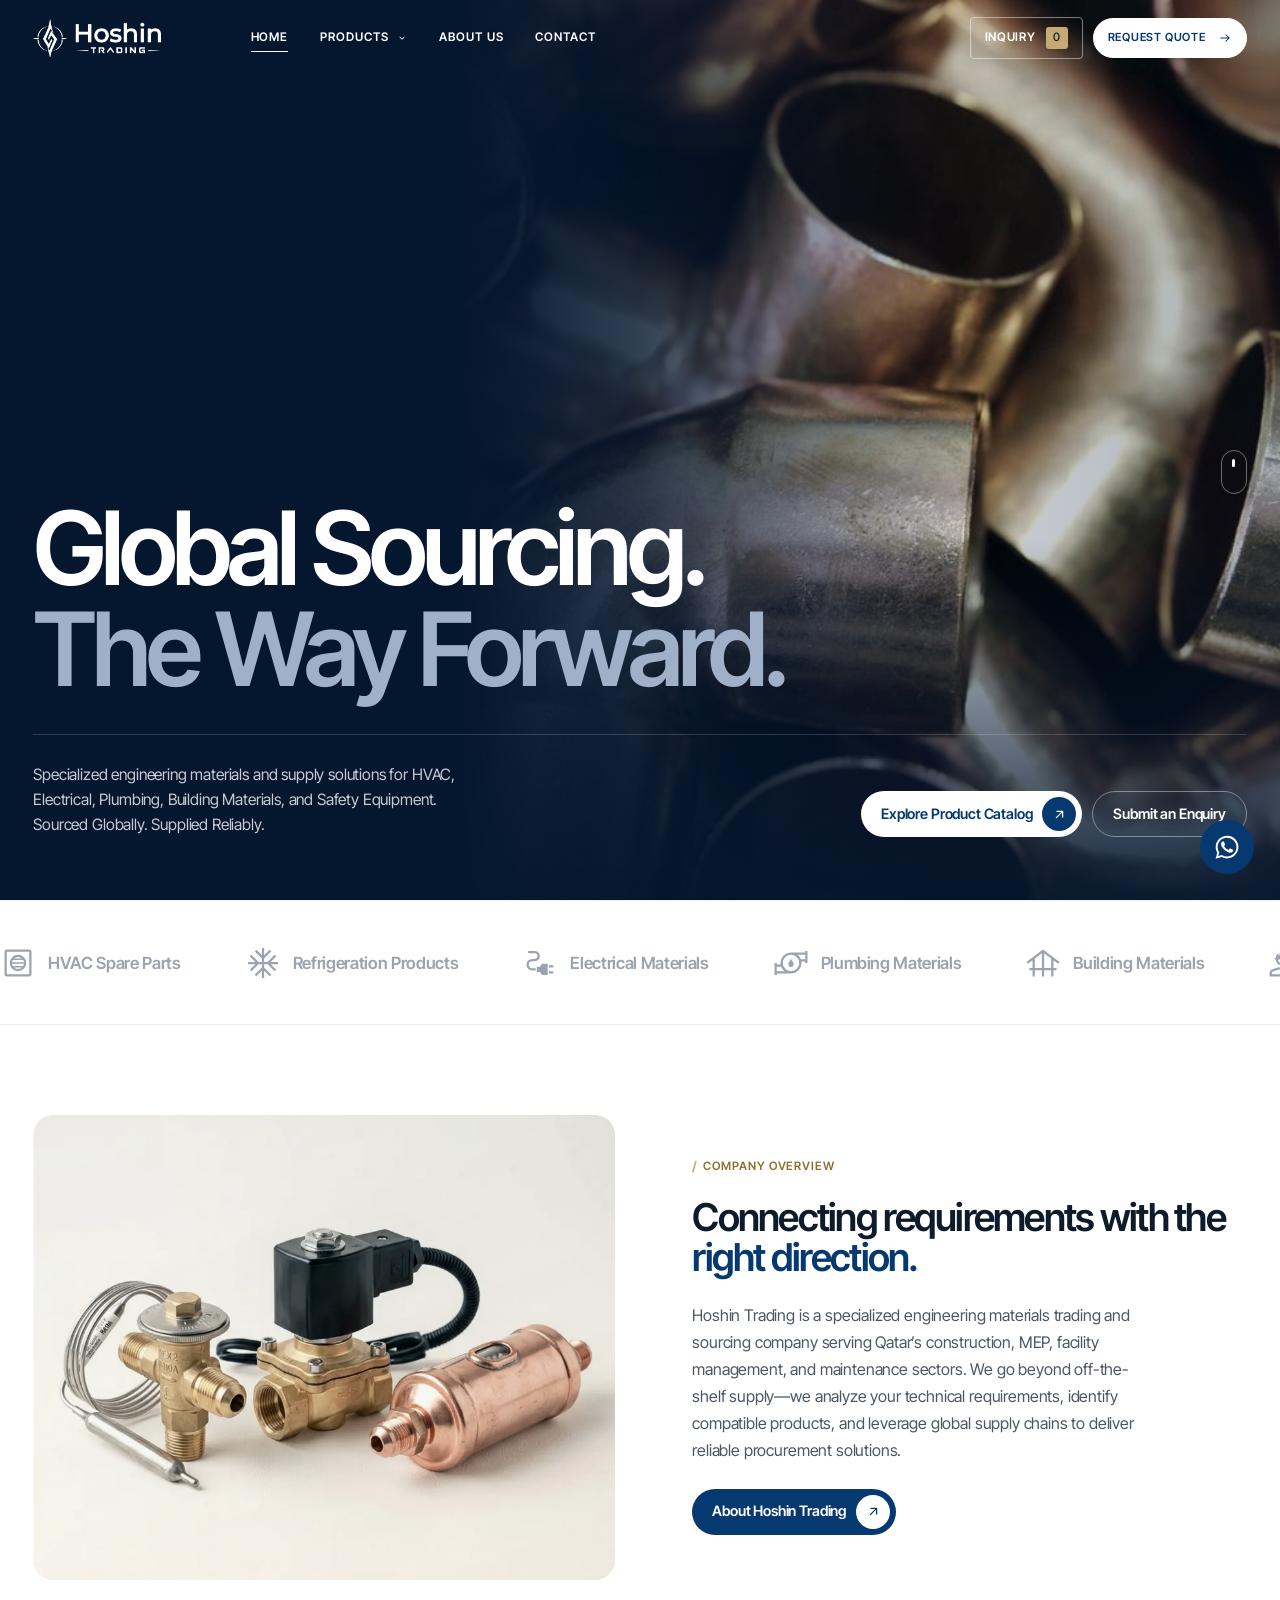
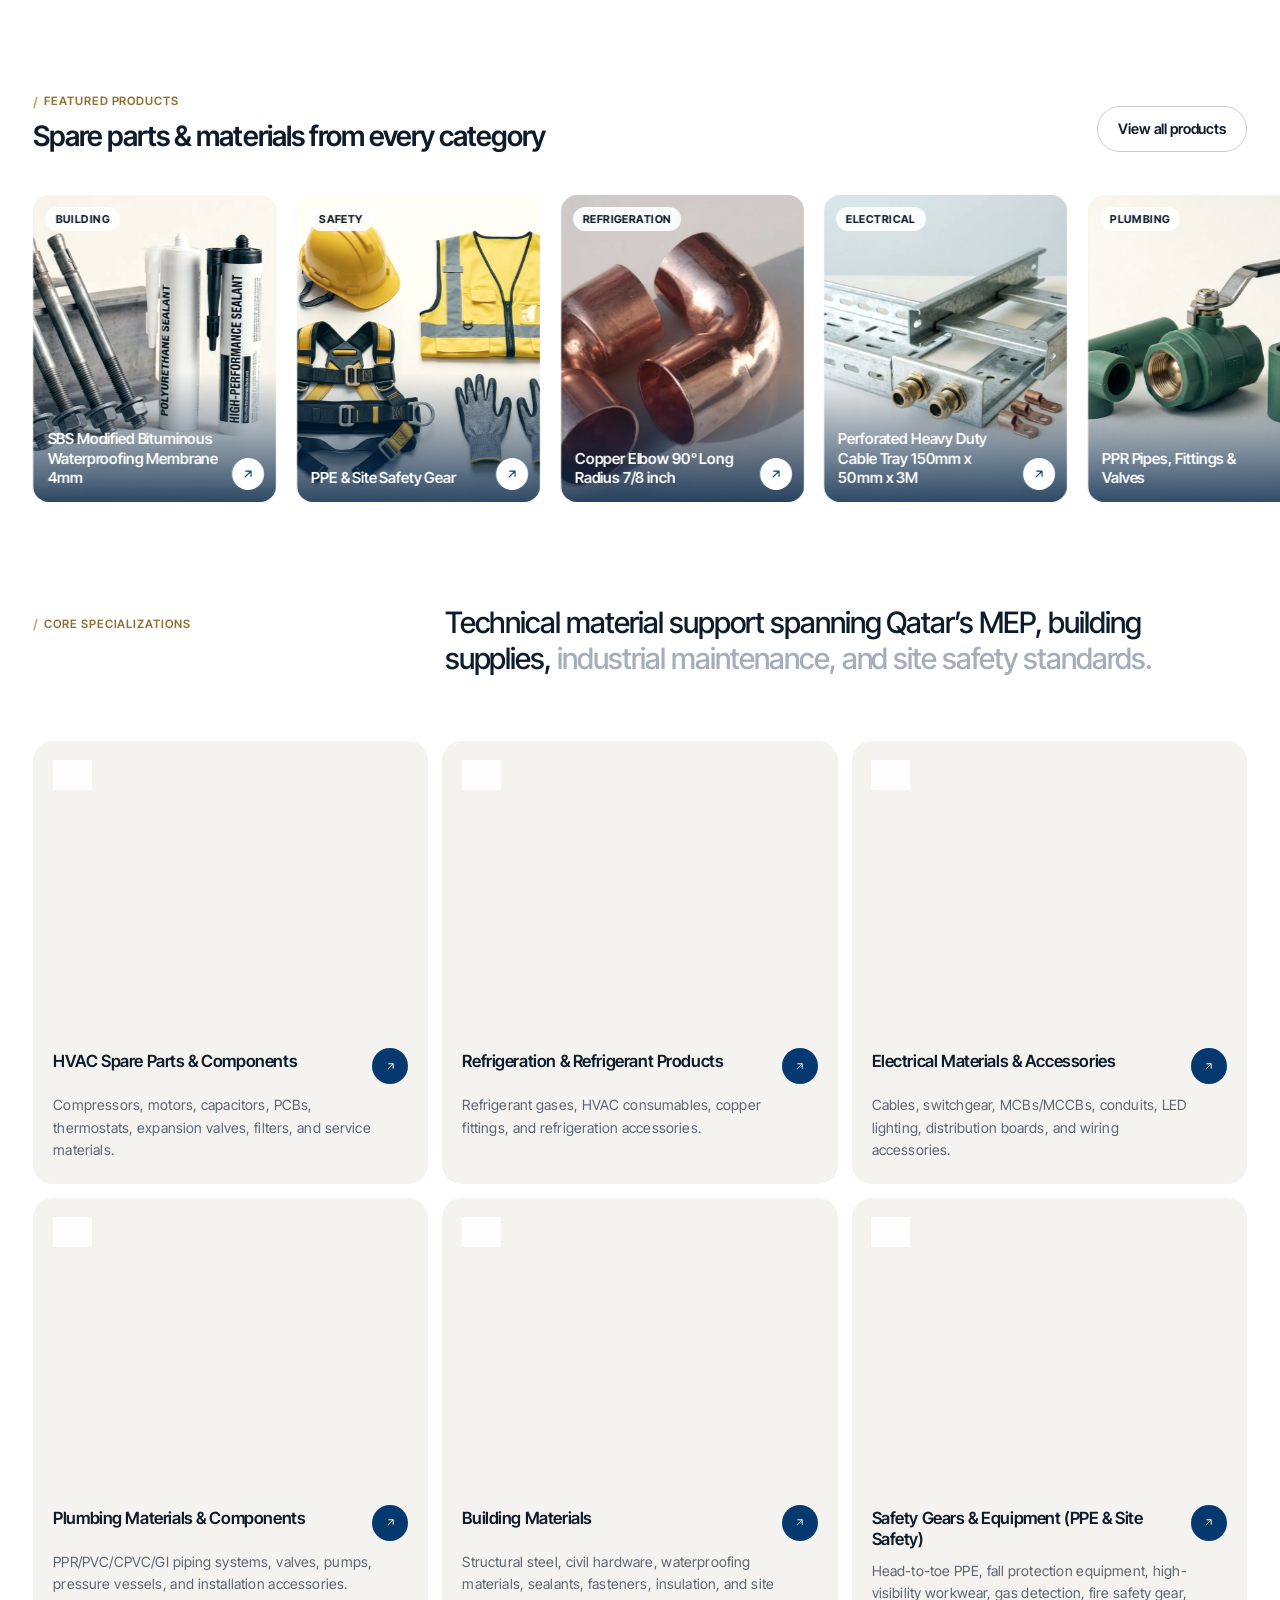
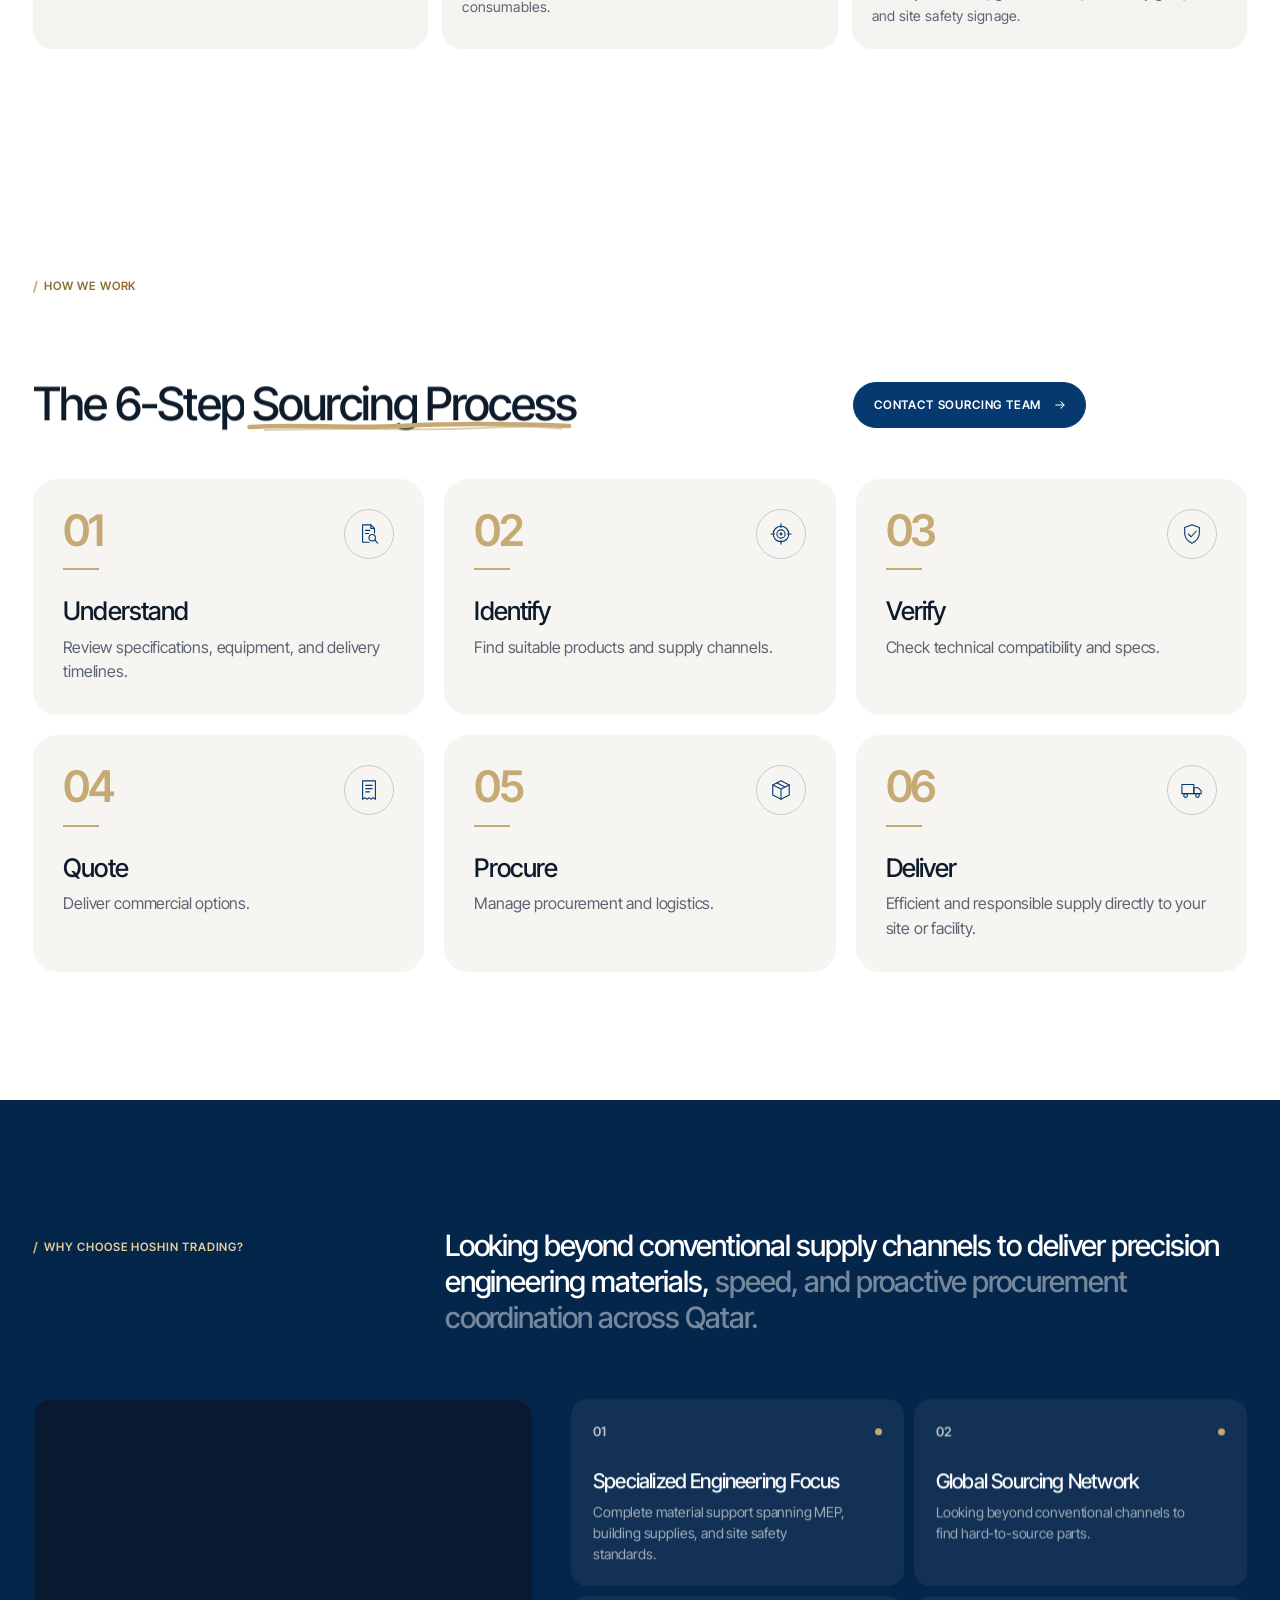
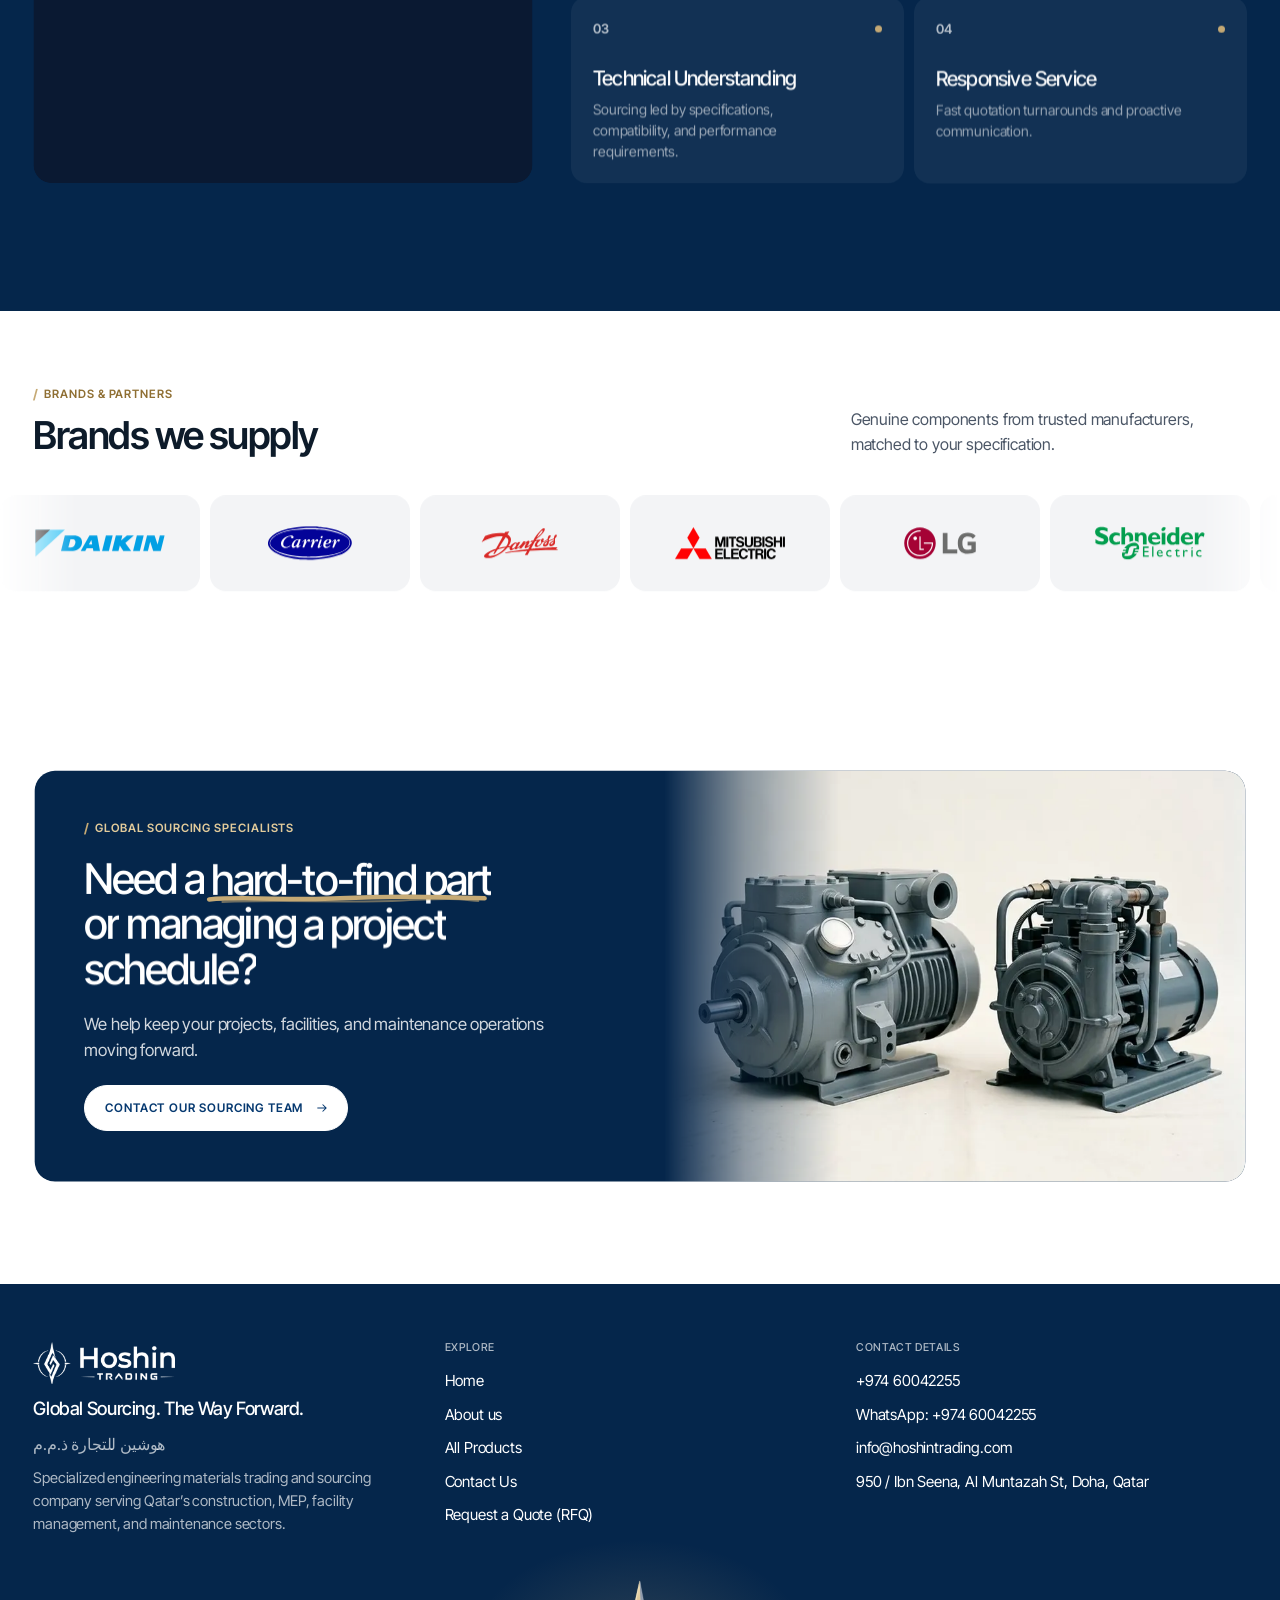
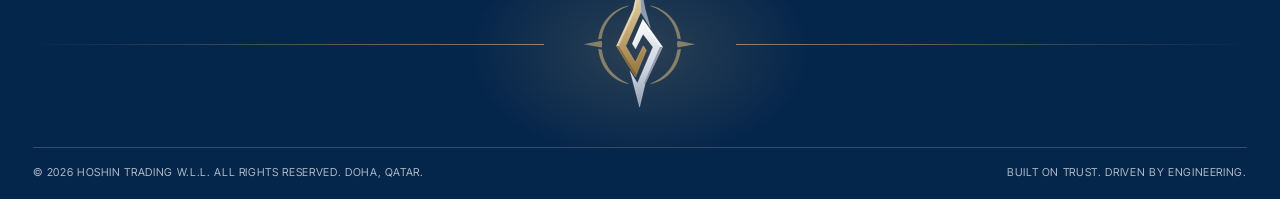
==== commit 9f464b3d: "Footer: animated vector Hoshin emblem between gold hairlines Co-Authored-By: Claude Opus 5.5 <norepl" ====
--- a/index.html
+++ b/index.html
@@ -14,7 +14,7 @@
   <link rel="stylesheet" href="https://fonts.googleapis.com/css2?family=Inter+Tight:wght@400;500;600;700&display=swap">
   <link rel="stylesheet" href="css/hoshin.css?v=1792747800">
   <link rel="stylesheet" href="css/hoshin-v4.css?v=1793015596">
-  <link rel="stylesheet" href="css/hoshin-axion.css?v=71">
+  <link rel="stylesheet" href="css/hoshin-axion.css?v=72">
 </head>
 <body class="has-hero">
   <a href="#main-content" class="skip-link">Skip to main content</a>
@@ -347,7 +347,32 @@
           <span>950 / Ibn Seena, Al Muntazah St, Doha, Qatar</span>
         </div>
       </div>
-      <div class="h-footer__word" aria-hidden="true">HOSHIN</div>
+      <div class="ax-fmark" aria-hidden="true" data-ax-fmark>
+        <span class="ax-fmark__line"></span>
+        <svg class="ax-fmark__svg" viewBox="100 -10 1340 1490" fill="none">
+          <defs>
+            <linearGradient id="axfGold" x1="500" y1="0" x2="850" y2="1118" gradientUnits="userSpaceOnUse"><stop offset="0" stop-color="#f6e7c1"/><stop offset=".5" stop-color="#c6aa75"/><stop offset="1" stop-color="#8f6f33"/></linearGradient>
+            <linearGradient id="axfSilver" x1="660" y1="447" x2="1038" y2="1470" gradientUnits="userSpaceOnUse"><stop offset="0" stop-color="#ffffff"/><stop offset=".55" stop-color="#cdd5e0"/><stop offset="1" stop-color="#7f8ca0"/></linearGradient>
+            <linearGradient id="axfSheen" x1="0" y1="0" x2="1" y2="0"><stop offset="0" stop-color="#fff" stop-opacity="0"/><stop offset=".5" stop-color="#fff" stop-opacity=".75"/><stop offset="1" stop-color="#fff" stop-opacity="0"/></linearGradient>
+            <clipPath id="axfClip"><polygon points="770,0 793,348 610,758 720,945 812,755 850,808 722,1118 500,758 695,335"/><polygon points="774,6 835,330 895,545 786,368"/><polygon points="808,447 1038,768 835,1197 770,1470 660,1052 745,1190 925,770 810,620 723,792 685,733"/></clipPath>
+          </defs>
+          <g class="ax-fmark__tilt"><g class="ax-fmark__ring" fill="#c6aa75" fill-opacity=".62"><path d="M645,288C470,320 310,470 290,682L330,672C350,490 480,345 640,296Z"/><path d="M895,288C1070,320 1230,470 1250,682L1210,672C1190,490 1060,345 900,296Z"/><path d="M645,1200C470,1170 310,1020 290,790L332,800C350,980 480,1130 640,1190Z"/><path d="M895,1200C1070,1170 1230,1020 1250,790L1208,800C1190,980 1060,1130 900,1190Z"/><polygon points="120,738 328,698 335,738 328,776"/><polygon points="1420,738 1212,698 1205,738 1212,776"/></g></g>
+          <g class="ax-fmark__needle">
+            <polygon class="ax-fmark__shard" points="770,0 793,348 610,758 720,945 812,755 850,808 722,1118 500,758 695,335" fill="url(#axfGold)" stroke="#e2cb9b"/>
+            <polygon class="ax-fmark__shard" points="774,6 835,330 895,545 786,368" fill="#8f9bad" stroke="#cdd5e0"/>
+            <polygon class="ax-fmark__shard" points="808,447 1038,768 835,1197 770,1470 660,1052 745,1190 925,770 810,620 723,792 685,733" fill="url(#axfSilver)" stroke="#ffffff"/>
+            <g class="ax-fmark__facets">
+              <polygon points="770,0 695,335 500,758 528,758 718,340" fill="#fbf1d8"/>
+              <polygon points="500,758 528,758 732,1090 722,1118" fill="#6f5526"/>
+              <polygon points="808,447 1038,768 1005,765 808,487" fill="#ffffff"/>
+              <polygon points="808,447 808,487 700,735 685,733" fill="#ffffff"/>
+              <polygon points="1038,768 1005,768 820,1197 835,1197" fill="#5d697b"/>
+            </g>
+          </g>
+          <g clip-path="url(#axfClip)"><rect class="ax-fmark__sheen" x="-300" y="-10" width="260" height="1490" fill="url(#axfSheen)"/></g>
+        </svg>
+        <span class="ax-fmark__line"></span>
+      </div>
     </div>
     <div class="h-wrap">
       <div class="h-footer__bottom">
@@ -366,7 +391,7 @@
   <script src="js/ScrollTrigger.min.js" defer></script>
   <script src="js/products-data.js?v=1"></script>
   <script src="js/inquiry.js?v=1792732574"></script>
-  <script src="js/hoshin-axion.js?v=6"></script>
+  <script src="js/hoshin-axion.js?v=7"></script>
   <script src="js/site.js?v=1793008123" defer></script>
 </body>
 </html>
--- a/css/hoshin-axion.css
+++ b/css/hoshin-axion.css
@@ -645,8 +645,31 @@
 
 /* Compact footer */
 .h-footer { padding-top: clamp(44px, 4.5vw, 64px); }
-.h-footer__word { display: none; }
 .h-footer__top { row-gap: 32px; padding-bottom: clamp(32px, 3.5vw, 48px); }
 .h-footer__brand { gap: 10px; }
 .h-footer__col { gap: 10px; }
 .h-footer__bottom { padding: 16px 0 18px; }
+
+/* Footer emblem: the Hoshin mark redrawn in vector, between two gold hairlines */
+.ax-fmark { display: flex; align-items: center; gap: clamp(20px, 3vw, 44px); padding-bottom: clamp(28px, 3vw, 40px); position: relative; }
+.ax-fmark::before { content: ""; position: absolute; left: 50%; top: 42%; width: 340px; height: 220px; transform: translate(-50%, -50%); background: radial-gradient(closest-side, rgba(198,170,117,.2), transparent); pointer-events: none; }
+.ax-fmark__line { flex: 1; height: 1px; background: linear-gradient(90deg, transparent, rgba(198,170,117,.7)); transform-origin: right center; }
+.ax-fmark__line:last-child { background: linear-gradient(270deg, transparent, rgba(198,170,117,.7)); transform-origin: left center; }
+.ax-fmark__svg { width: clamp(92px, 9vw, 124px); height: auto; flex: none; position: relative; overflow: visible; }
+.ax-fmark__ring, .ax-fmark__tilt { transform-origin: 770px 745px; }
+.ax-fmark__tilt { transform: rotate(var(--ax-tilt, 0deg)); transition: transform .9s cubic-bezier(.16,1,.3,1); }
+.ax-fmark__shard { stroke-width: 3; }
+.ax-fmark__facets { opacity: .55; }
+
+/* Entrance runs only once JS has armed it, so the mark is never left hidden */
+.ax-fmark--anim .ax-fmark__line { transform: scaleX(0); }
+.ax-fmark--anim .ax-fmark__ring { opacity: 0; transform: rotate(-120deg) scale(.82); }
+.ax-fmark--anim .ax-fmark__shard { stroke-dasharray: 1; stroke-dashoffset: 1; fill-opacity: 0; }
+.ax-fmark--anim .ax-fmark__facets { opacity: 0; }
+.ax-fmark--anim.is-in .ax-fmark__line { transform: none; transition: transform 1.6s cubic-bezier(.16,1,.3,1) .2s; }
+.ax-fmark--anim.is-in .ax-fmark__ring { opacity: 1; transform: none; transition: transform 2s cubic-bezier(.16,1,.3,1) .35s, opacity .9s ease .35s; }
+.ax-fmark--anim.is-in .ax-fmark__shard { stroke-dashoffset: 0; fill-opacity: 1; transition: stroke-dashoffset 1.6s cubic-bezier(.65,0,.35,1), fill-opacity .9s ease 1.15s; }
+.ax-fmark--anim.is-in .ax-fmark__facets { opacity: .55; transition: opacity .9s ease 1.3s; }
+.ax-fmark--anim.is-in .ax-fmark__sheen { animation: axfSheen 6.5s ease-in-out 2.4s infinite; }
+@keyframes axfSheen { 0% { transform: translateX(0); } 40%, 100% { transform: translateX(1900px); } }
+@media (prefers-reduced-motion: reduce) { .ax-fmark__tilt { transition: none; } }
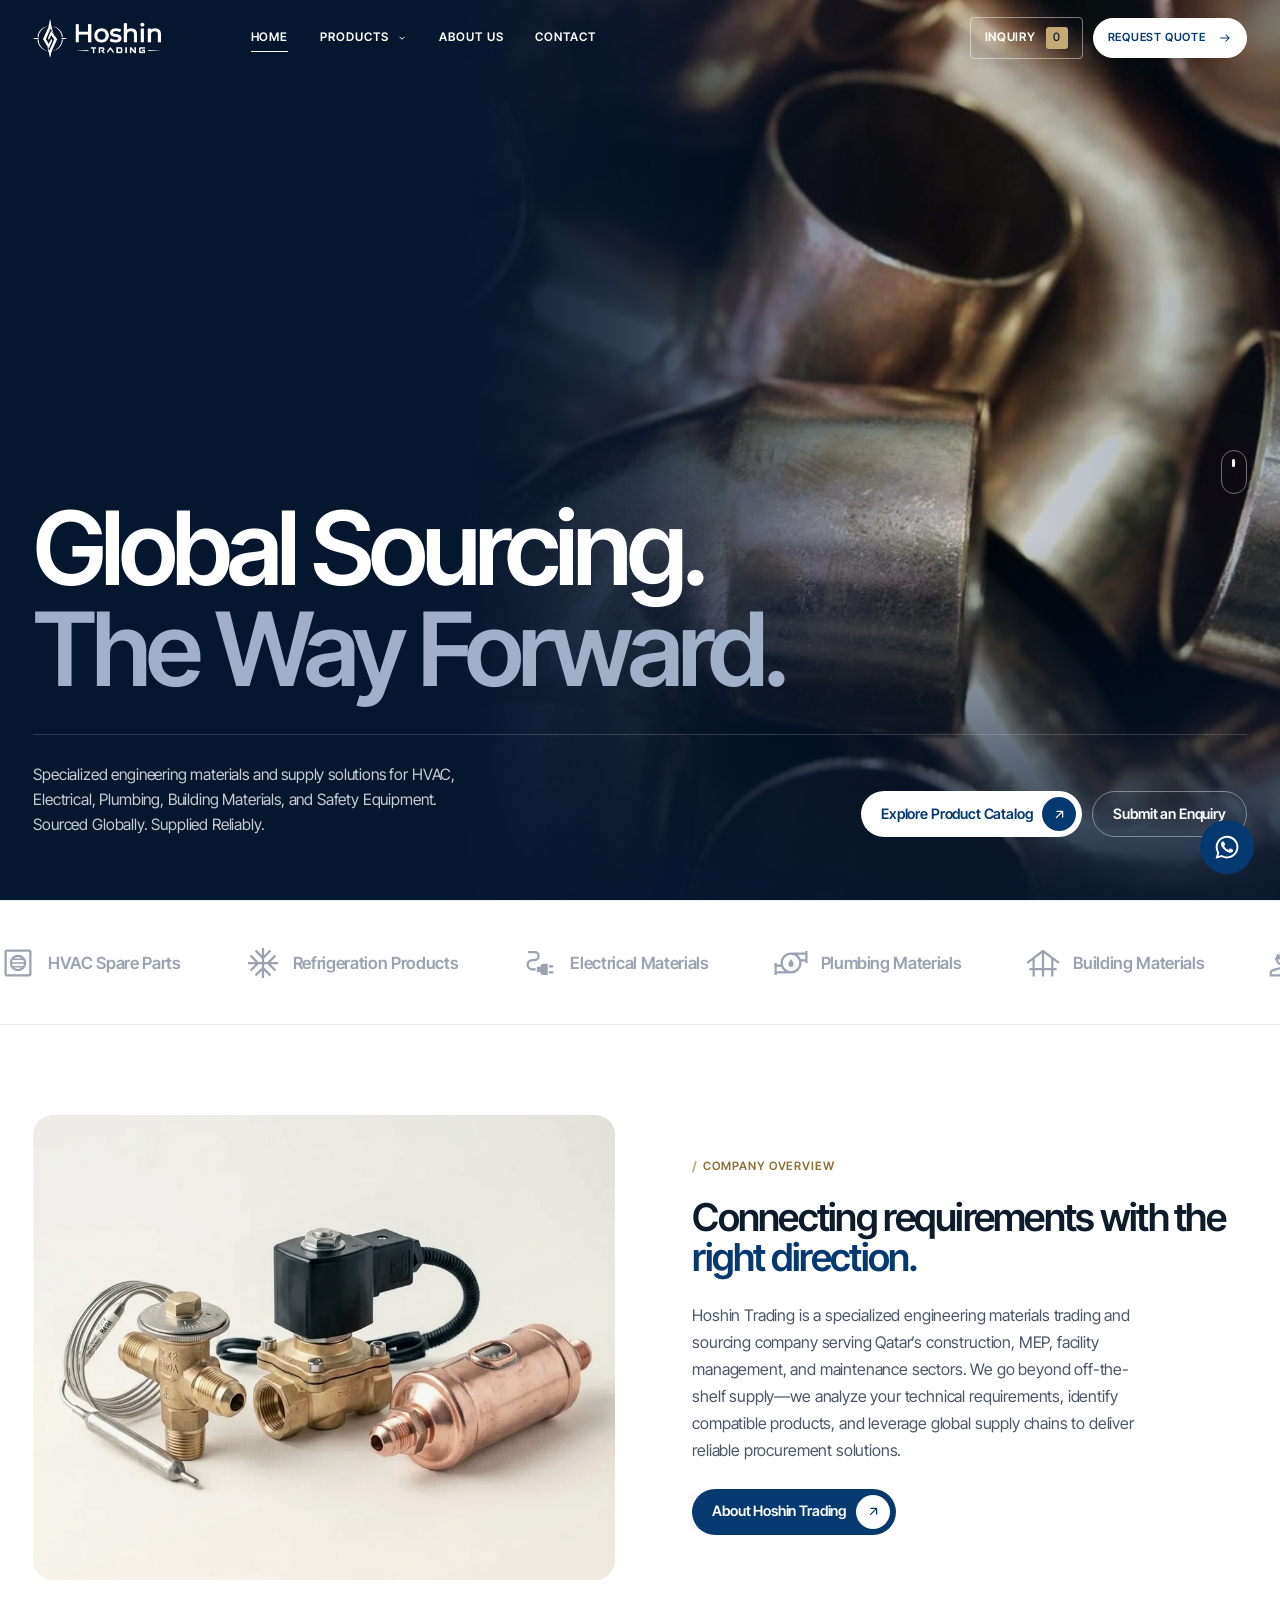
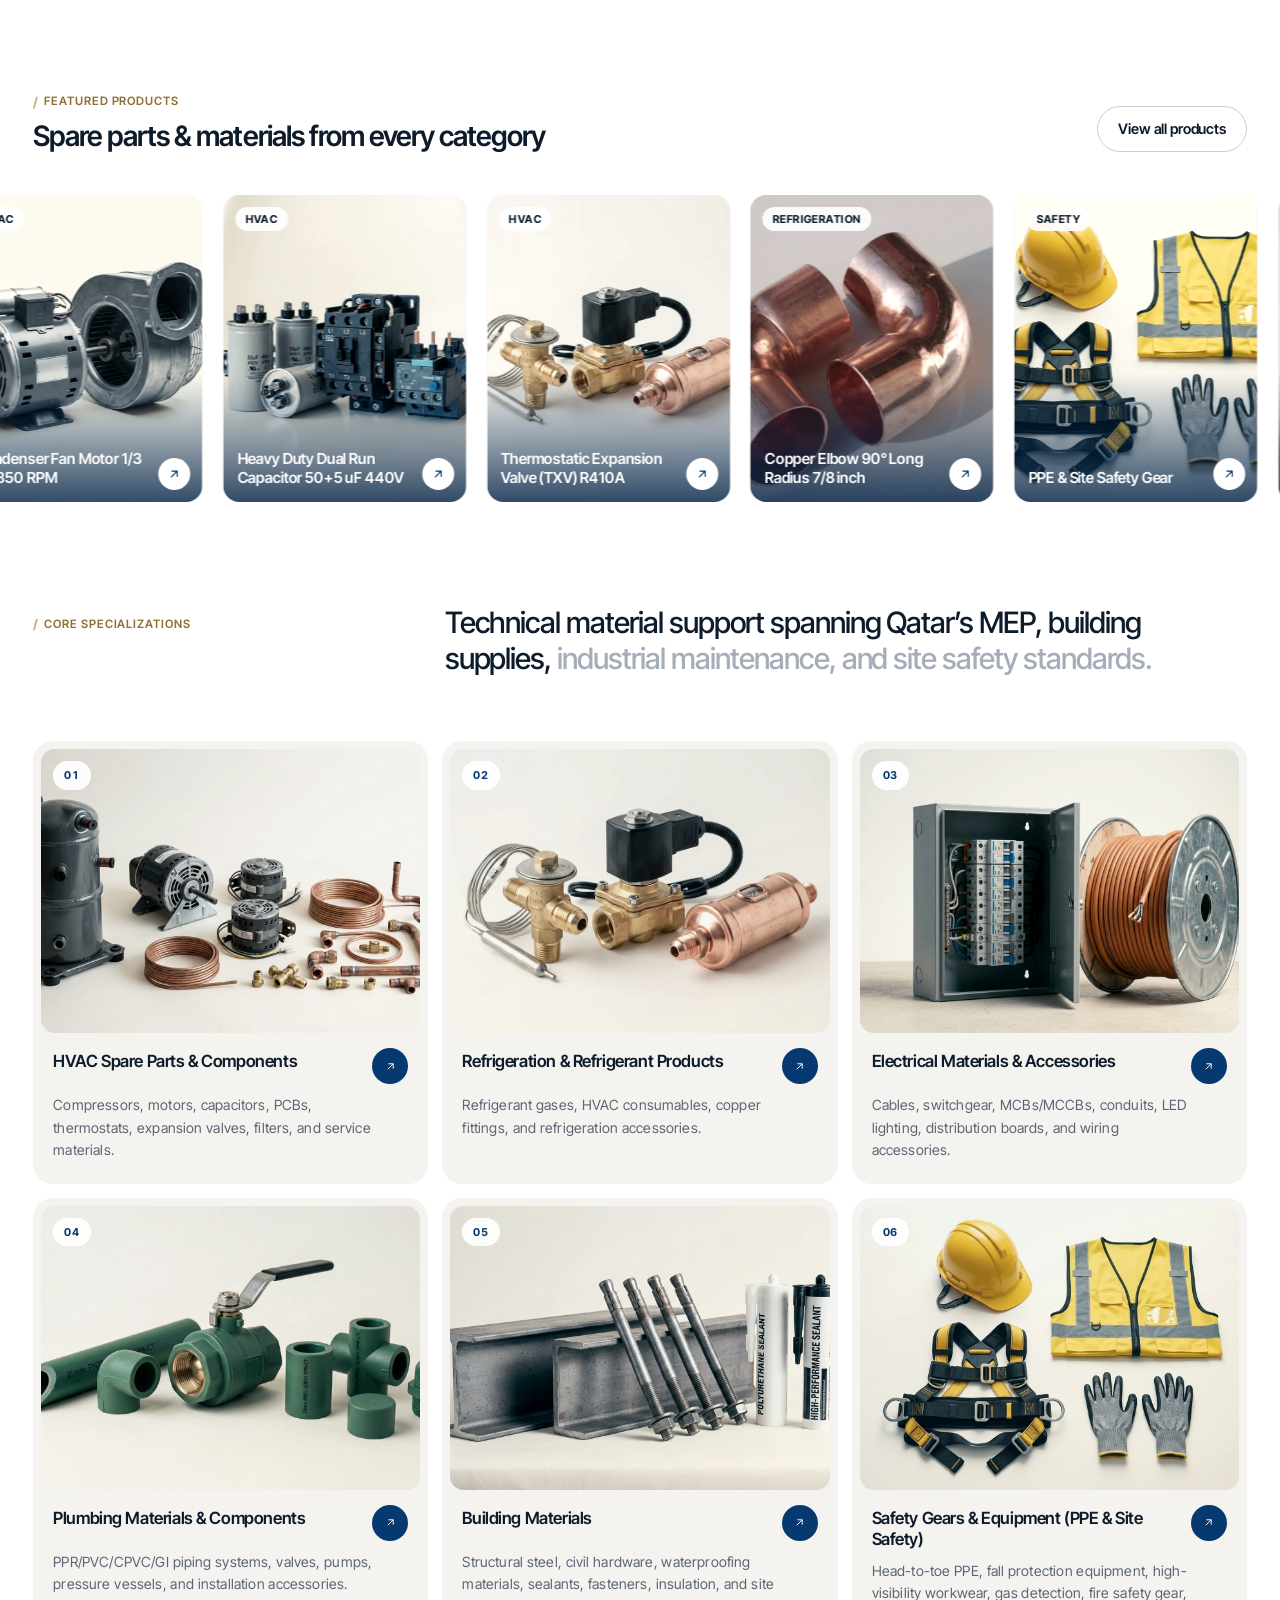
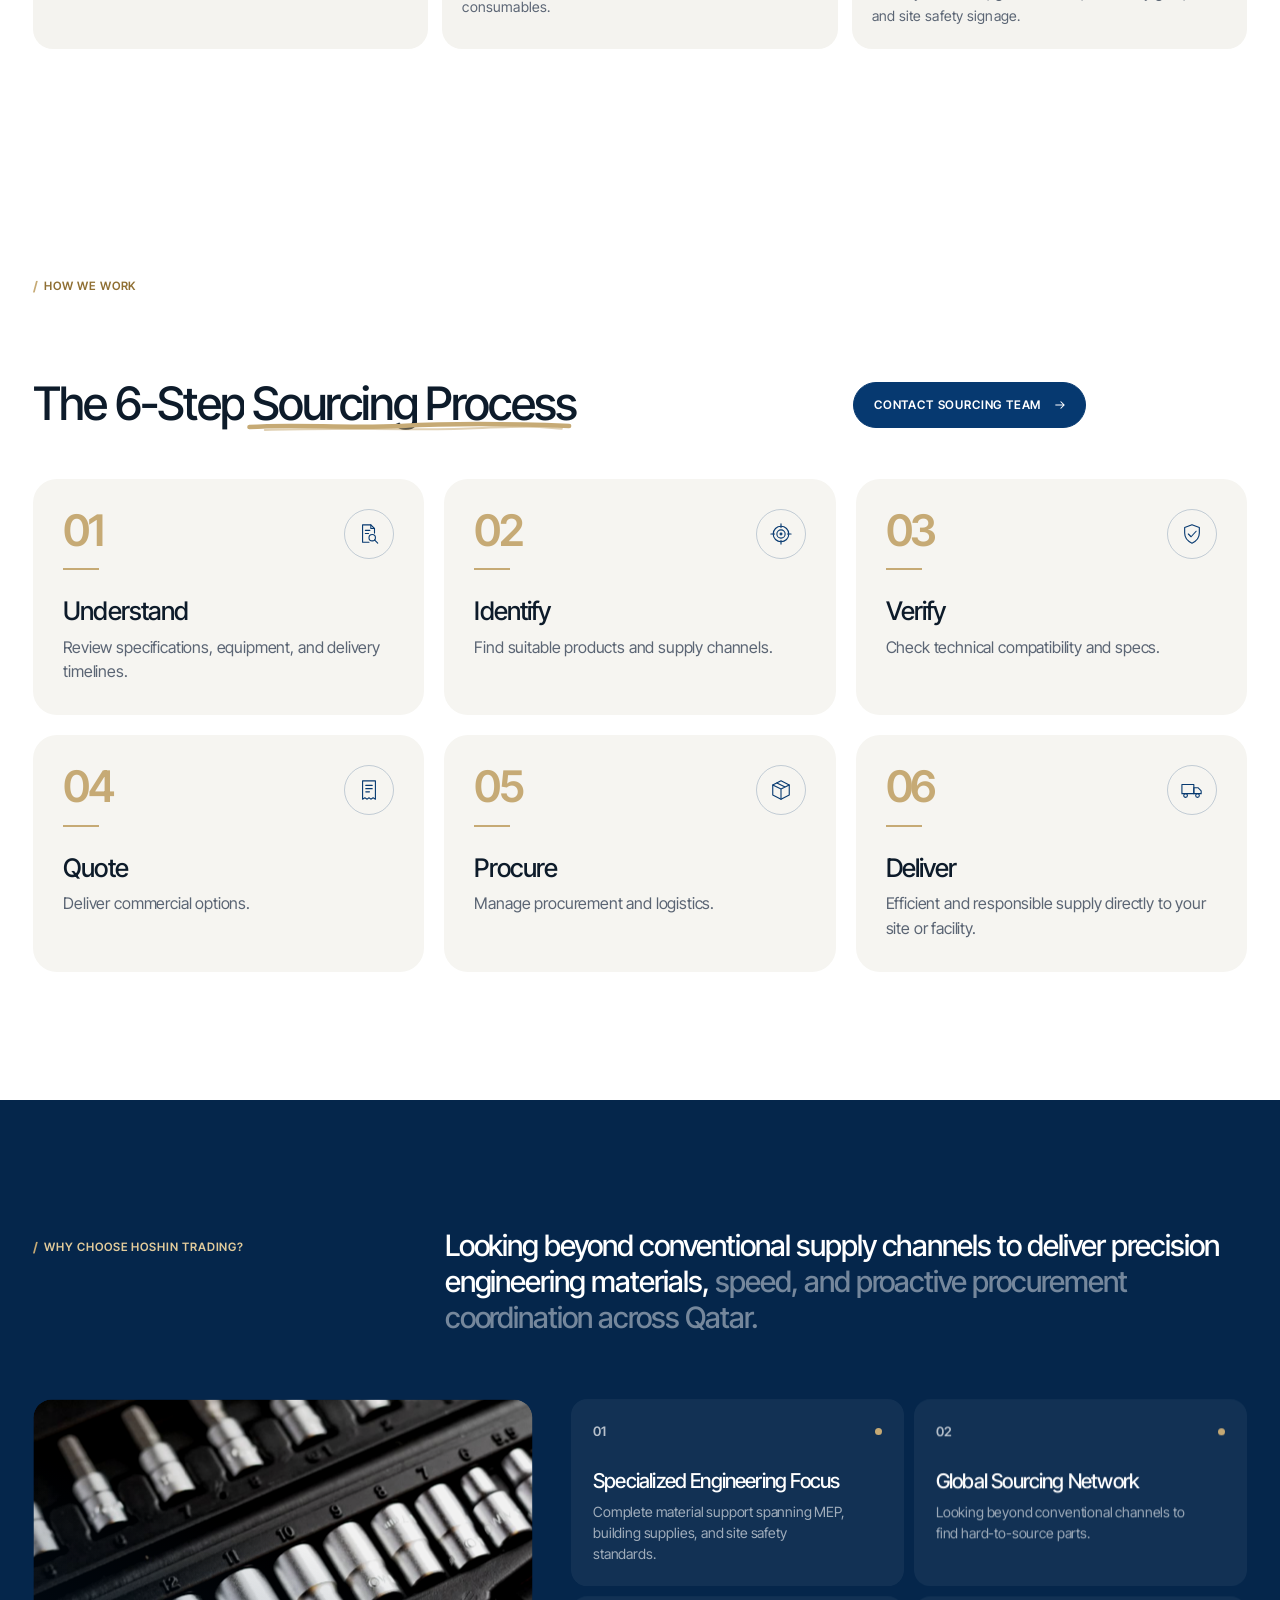
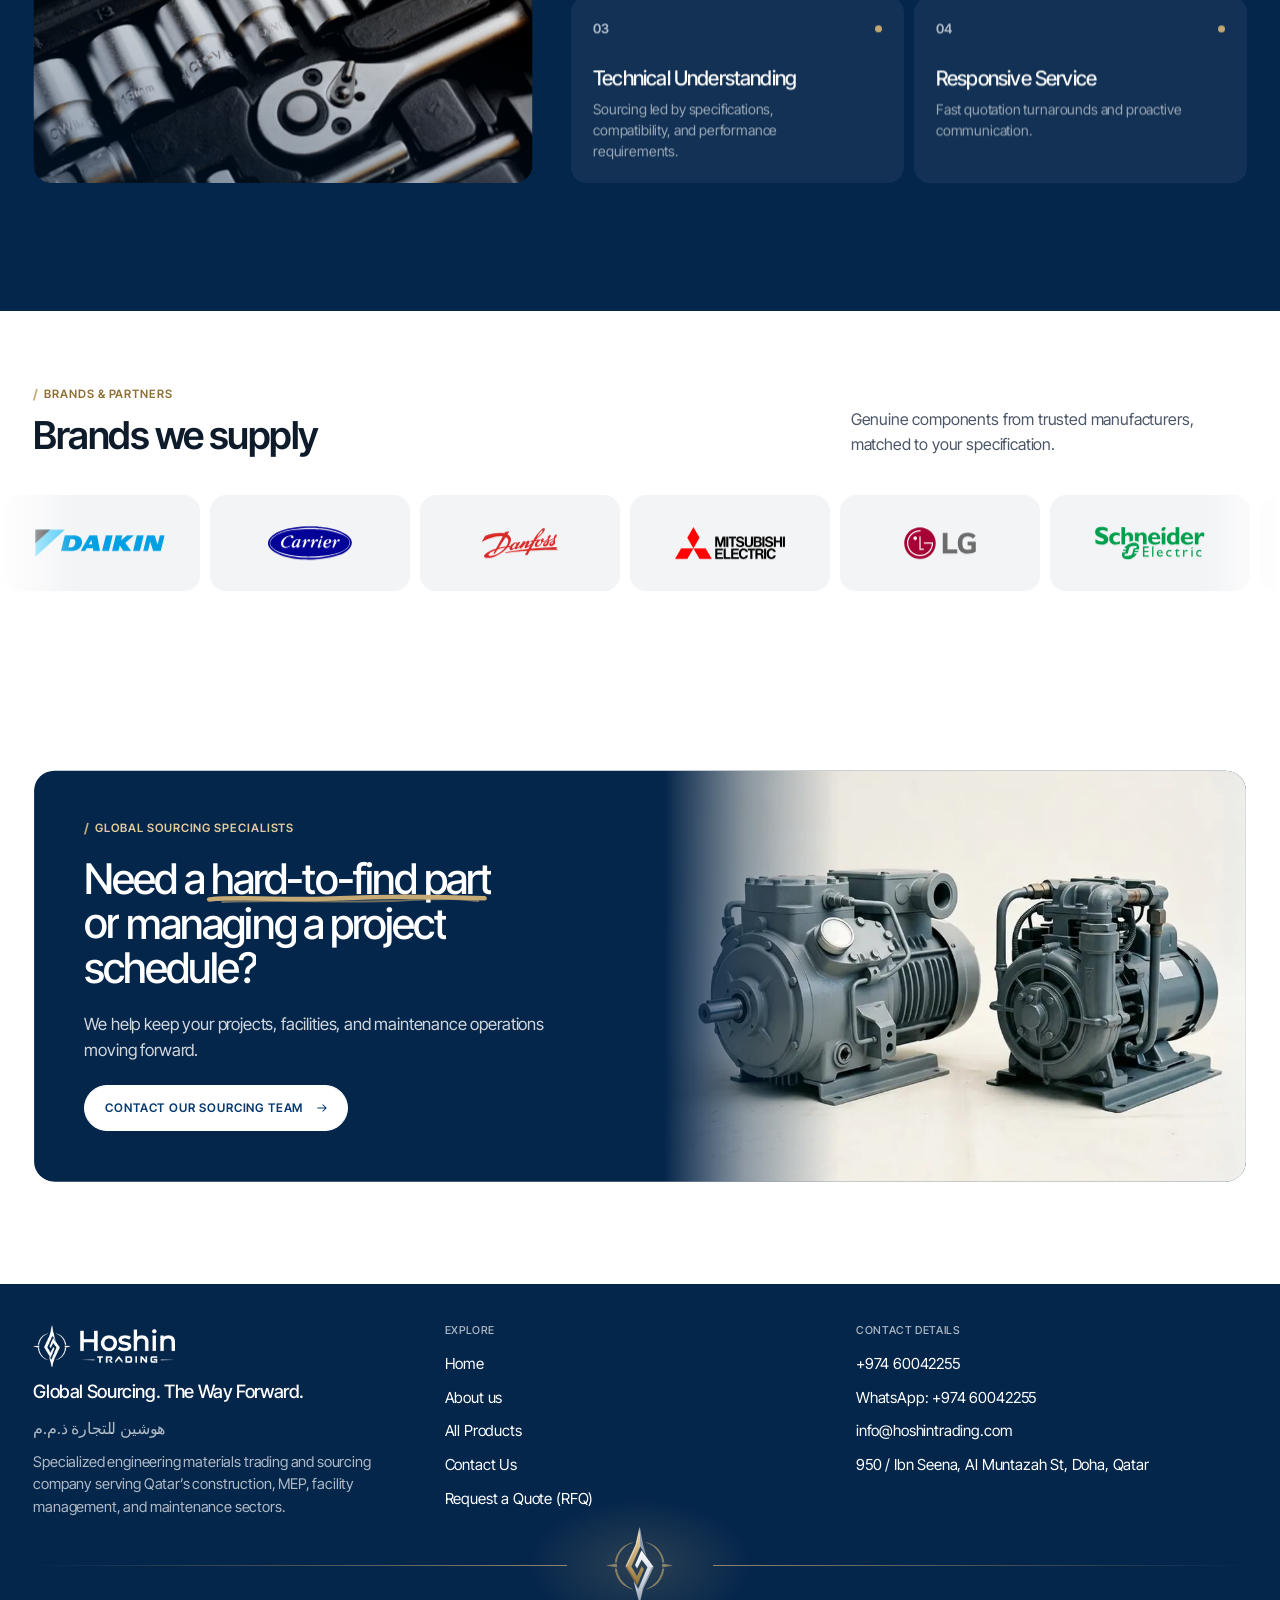
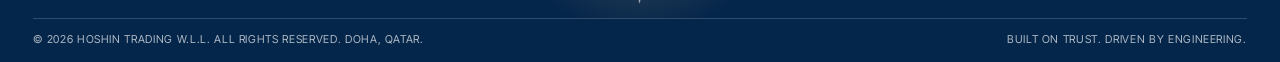
==== commit c1a9e2e1: "Footer: shorter height, smaller emblem, two columns on phones Co-Authored-By: Claude Opus 5.5 <norep" ====
--- a/index.html
+++ b/index.html
@@ -14,7 +14,7 @@
   <link rel="stylesheet" href="https://fonts.googleapis.com/css2?family=Inter+Tight:wght@400;500;600;700&display=swap">
   <link rel="stylesheet" href="css/hoshin.css?v=1792747800">
   <link rel="stylesheet" href="css/hoshin-v4.css?v=1793015596">
-  <link rel="stylesheet" href="css/hoshin-axion.css?v=72">
+  <link rel="stylesheet" href="css/hoshin-axion.css?v=73">
 </head>
 <body class="has-hero">
   <a href="#main-content" class="skip-link">Skip to main content</a>
--- a/css/hoshin-axion.css
+++ b/css/hoshin-axion.css
@@ -644,18 +644,18 @@
 .v-strip__item svg { width: 36px; height: 36px; }
 
 /* Compact footer */
-.h-footer { padding-top: clamp(44px, 4.5vw, 64px); }
-.h-footer__top { row-gap: 32px; padding-bottom: clamp(32px, 3.5vw, 48px); }
+.h-footer { padding-top: clamp(32px, 3.2vw, 44px); }
+.h-footer__top { row-gap: 24px; padding-bottom: 8px; }
 .h-footer__brand { gap: 10px; }
 .h-footer__col { gap: 10px; }
-.h-footer__bottom { padding: 16px 0 18px; }
+.h-footer__bottom { padding: 12px 0 14px; }
 
 /* Footer emblem: the Hoshin mark redrawn in vector, between two gold hairlines */
-.ax-fmark { display: flex; align-items: center; gap: clamp(20px, 3vw, 44px); padding-bottom: clamp(28px, 3vw, 40px); position: relative; }
-.ax-fmark::before { content: ""; position: absolute; left: 50%; top: 42%; width: 340px; height: 220px; transform: translate(-50%, -50%); background: radial-gradient(closest-side, rgba(198,170,117,.2), transparent); pointer-events: none; }
+.ax-fmark { display: flex; align-items: center; gap: clamp(20px, 3vw, 44px); padding-bottom: 14px; position: relative; }
+.ax-fmark::before { content: ""; position: absolute; left: 50%; top: 42%; width: 220px; height: 130px; transform: translate(-50%, -50%); background: radial-gradient(closest-side, rgba(198,170,117,.2), transparent); pointer-events: none; }
 .ax-fmark__line { flex: 1; height: 1px; background: linear-gradient(90deg, transparent, rgba(198,170,117,.7)); transform-origin: right center; }
 .ax-fmark__line:last-child { background: linear-gradient(270deg, transparent, rgba(198,170,117,.7)); transform-origin: left center; }
-.ax-fmark__svg { width: clamp(92px, 9vw, 124px); height: auto; flex: none; position: relative; overflow: visible; }
+.ax-fmark__svg { width: clamp(62px, 5.4vw, 76px); height: auto; flex: none; position: relative; overflow: visible; }
 .ax-fmark__ring, .ax-fmark__tilt { transform-origin: 770px 745px; }
 .ax-fmark__tilt { transform: rotate(var(--ax-tilt, 0deg)); transition: transform .9s cubic-bezier(.16,1,.3,1); }
 .ax-fmark__shard { stroke-width: 3; }
@@ -673,3 +673,10 @@
 .ax-fmark--anim.is-in .ax-fmark__sheen { animation: axfSheen 6.5s ease-in-out 2.4s infinite; }
 @keyframes axfSheen { 0% { transform: translateX(0); } 40%, 100% { transform: translateX(1900px); } }
 @media (prefers-reduced-motion: reduce) { .ax-fmark__tilt { transition: none; } }
+
+/* Phones: Explore and Contact sit side by side to keep the footer short */
+@media (max-width: 640px) {
+  .h-footer__col { grid-column: span 5; }
+  .h-footer__col--end { grid-column: span 7; }
+  .h-footer__col a, .h-footer__col span { font-size: .86rem; }
+}
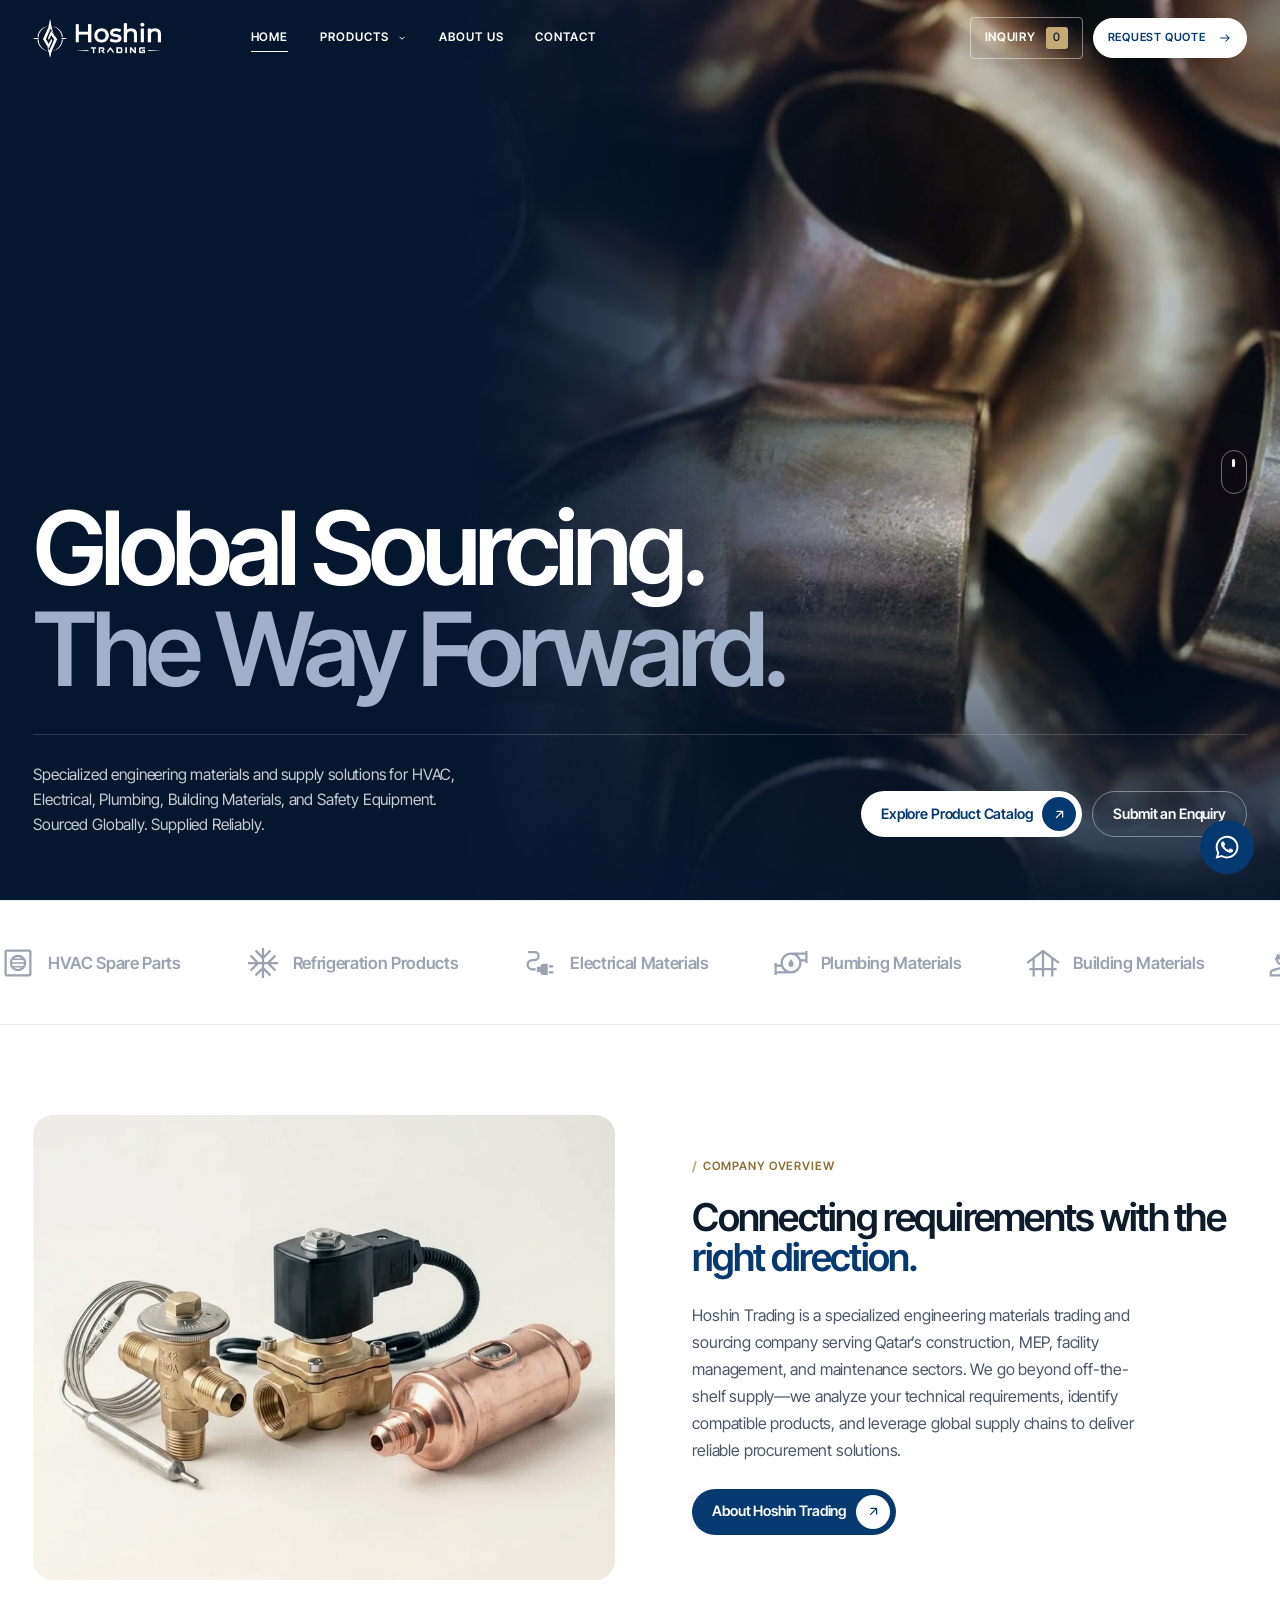
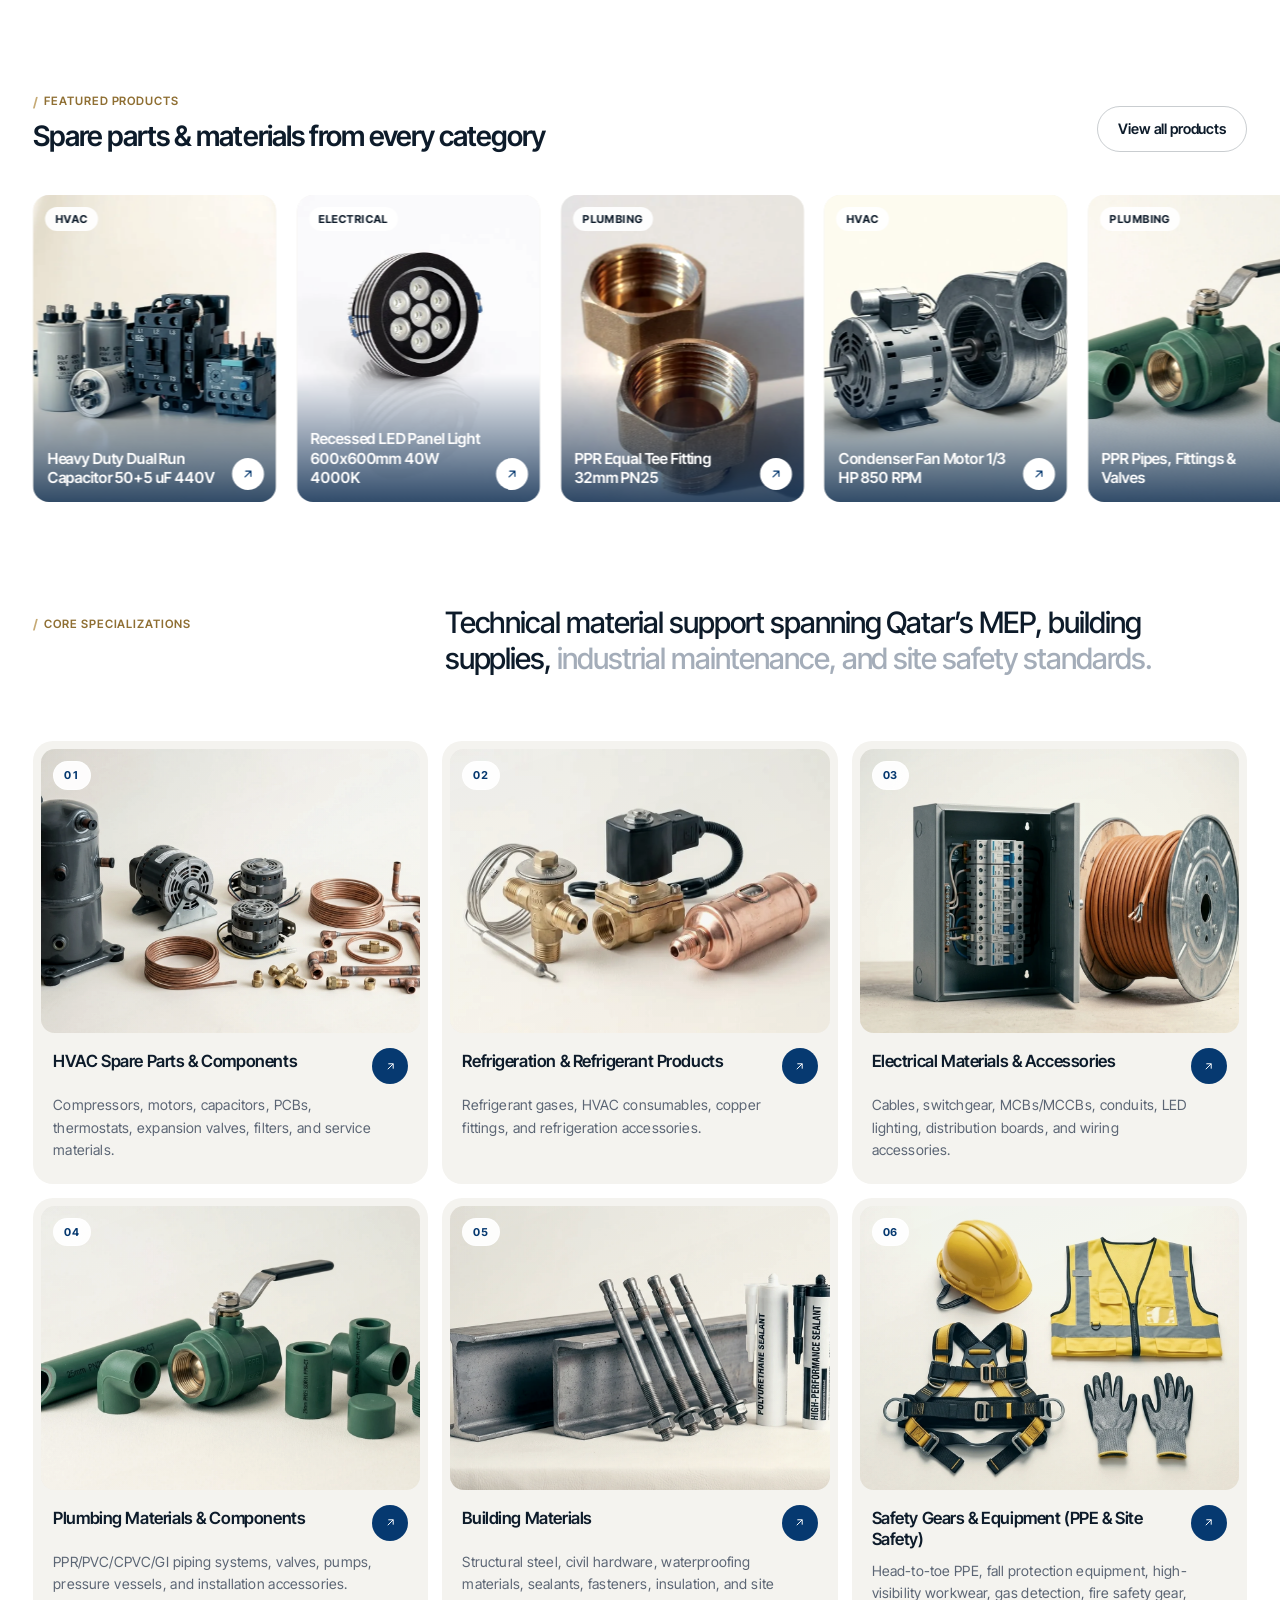
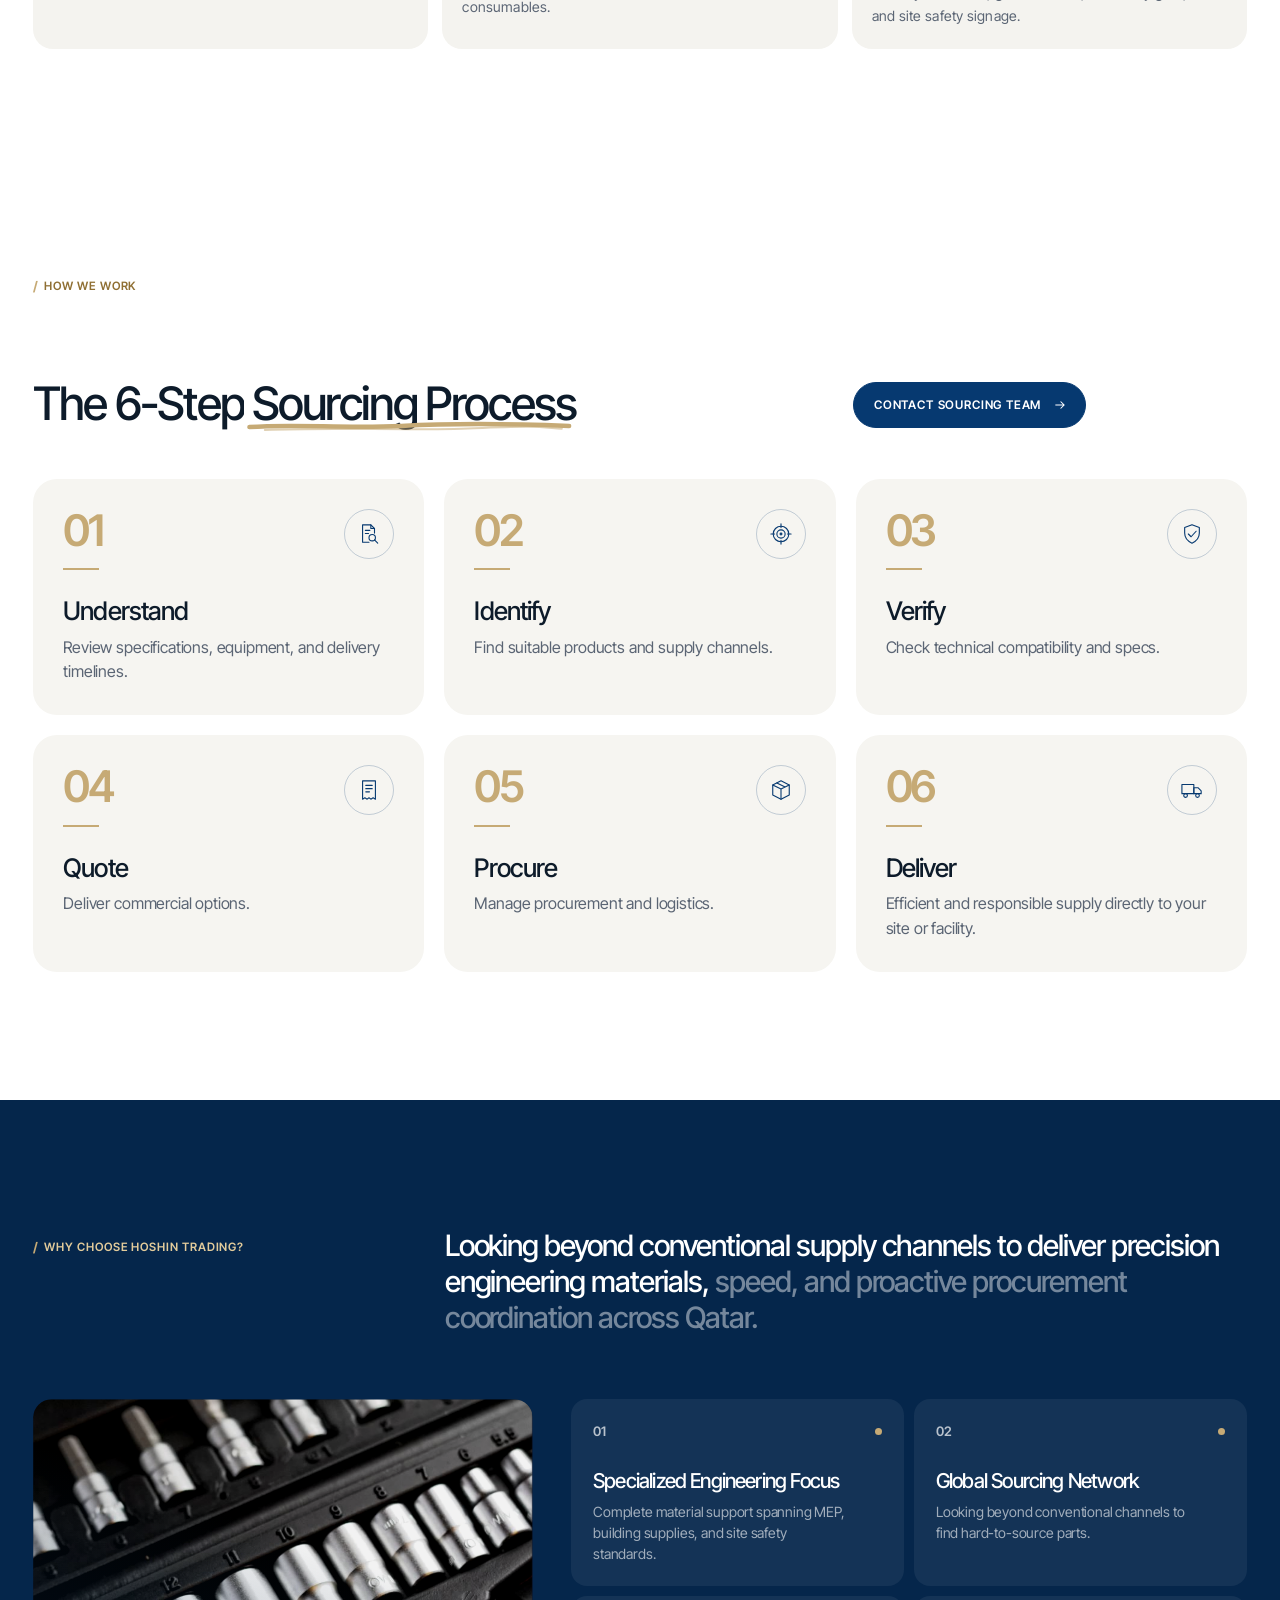
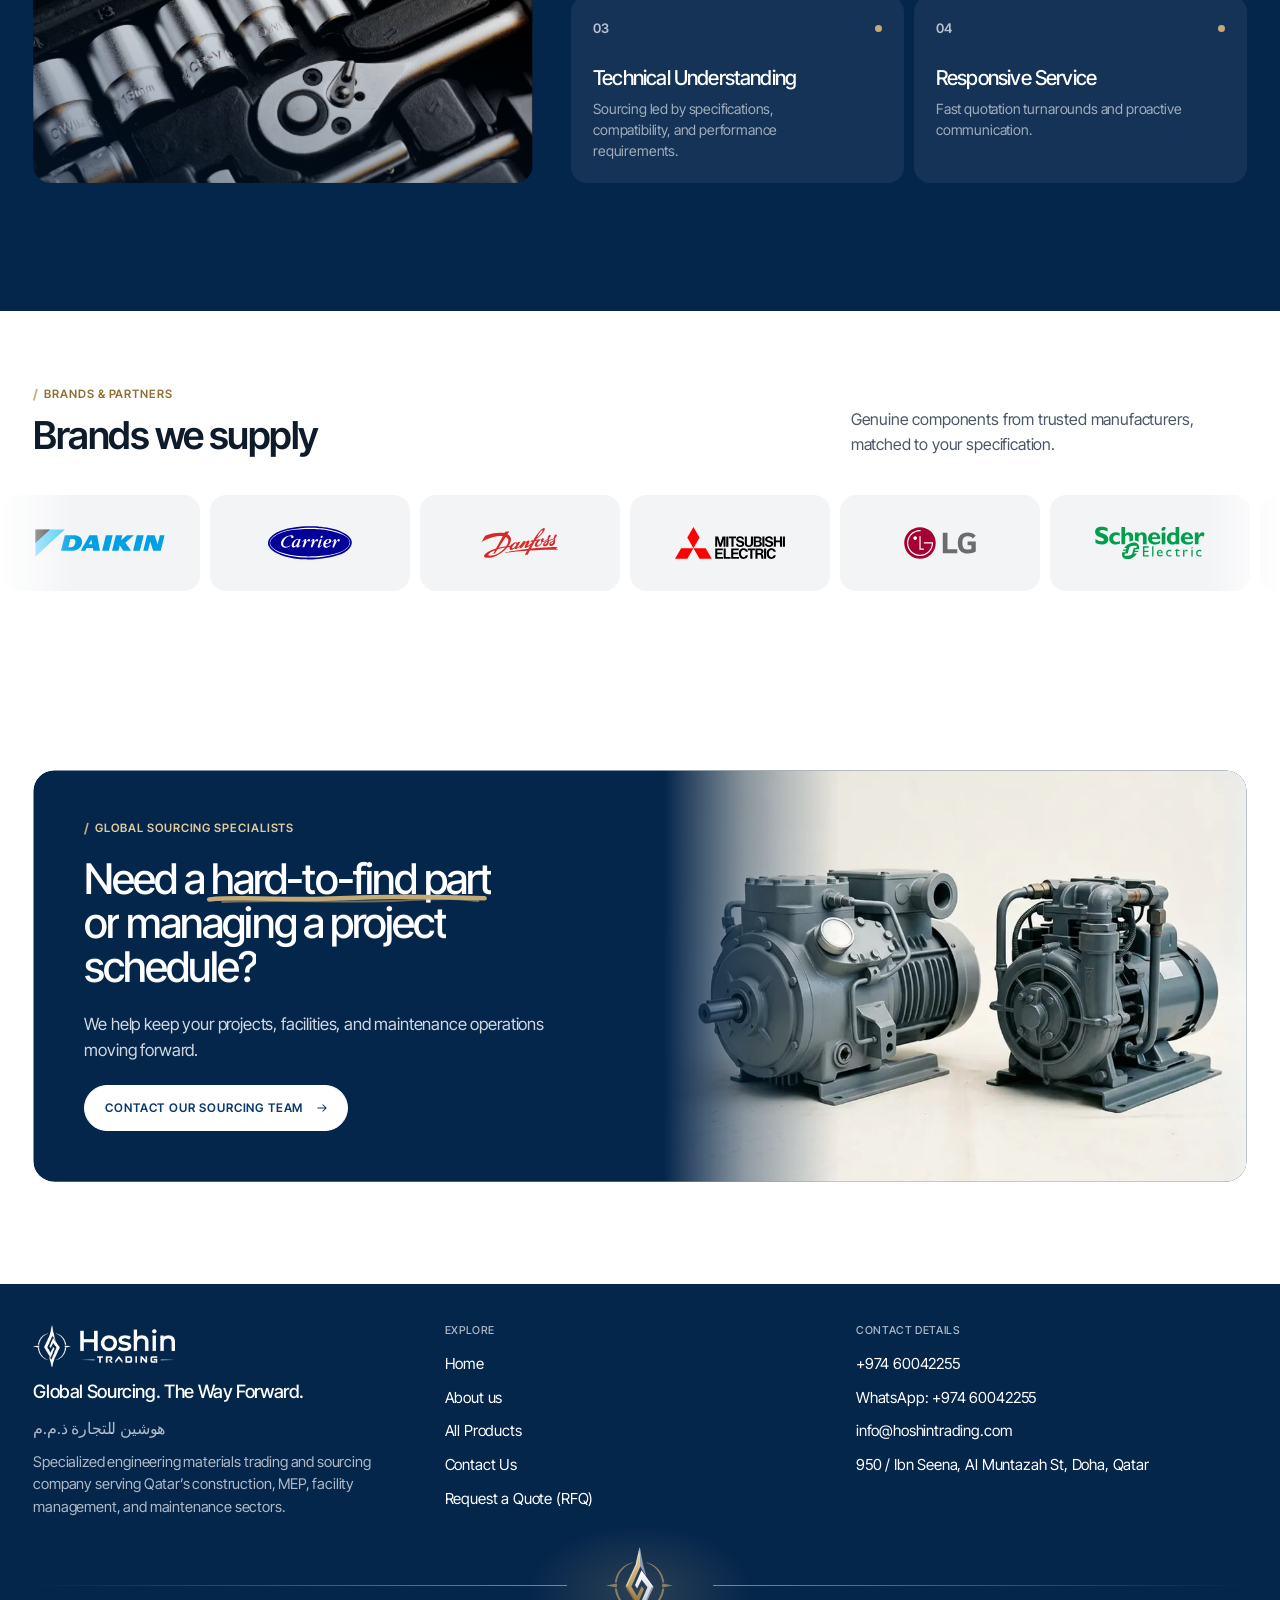
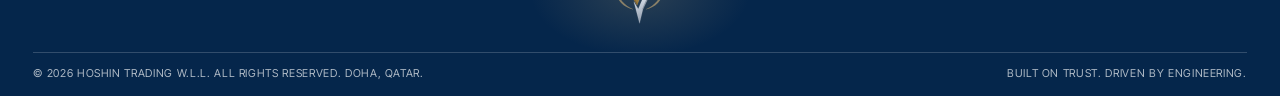
==== commit eef3f2a0: "Footer: more room around the emblem Co-Authored-By: Claude Opus 5.5 <noreply@anthropic.com>" ====
--- a/index.html
+++ b/index.html
@@ -14,7 +14,7 @@
   <link rel="stylesheet" href="https://fonts.googleapis.com/css2?family=Inter+Tight:wght@400;500;600;700&display=swap">
   <link rel="stylesheet" href="css/hoshin.css?v=1792747800">
   <link rel="stylesheet" href="css/hoshin-v4.css?v=1793015596">
-  <link rel="stylesheet" href="css/hoshin-axion.css?v=73">
+  <link rel="stylesheet" href="css/hoshin-axion.css?v=74">
 </head>
 <body class="has-hero">
   <a href="#main-content" class="skip-link">Skip to main content</a>
--- a/css/hoshin-axion.css
+++ b/css/hoshin-axion.css
@@ -645,13 +645,13 @@
 
 /* Compact footer */
 .h-footer { padding-top: clamp(32px, 3.2vw, 44px); }
-.h-footer__top { row-gap: 24px; padding-bottom: 8px; }
+.h-footer__top { row-gap: 24px; padding-bottom: clamp(20px, 2.2vw, 30px); }
 .h-footer__brand { gap: 10px; }
 .h-footer__col { gap: 10px; }
 .h-footer__bottom { padding: 12px 0 14px; }
 
 /* Footer emblem: the Hoshin mark redrawn in vector, between two gold hairlines */
-.ax-fmark { display: flex; align-items: center; gap: clamp(20px, 3vw, 44px); padding-bottom: 14px; position: relative; }
+.ax-fmark { display: flex; align-items: center; gap: clamp(20px, 3vw, 44px); padding-bottom: clamp(20px, 2.2vw, 30px); position: relative; }
 .ax-fmark::before { content: ""; position: absolute; left: 50%; top: 42%; width: 220px; height: 130px; transform: translate(-50%, -50%); background: radial-gradient(closest-side, rgba(198,170,117,.2), transparent); pointer-events: none; }
 .ax-fmark__line { flex: 1; height: 1px; background: linear-gradient(90deg, transparent, rgba(198,170,117,.7)); transform-origin: right center; }
 .ax-fmark__line:last-child { background: linear-gradient(270deg, transparent, rgba(198,170,117,.7)); transform-origin: left center; }
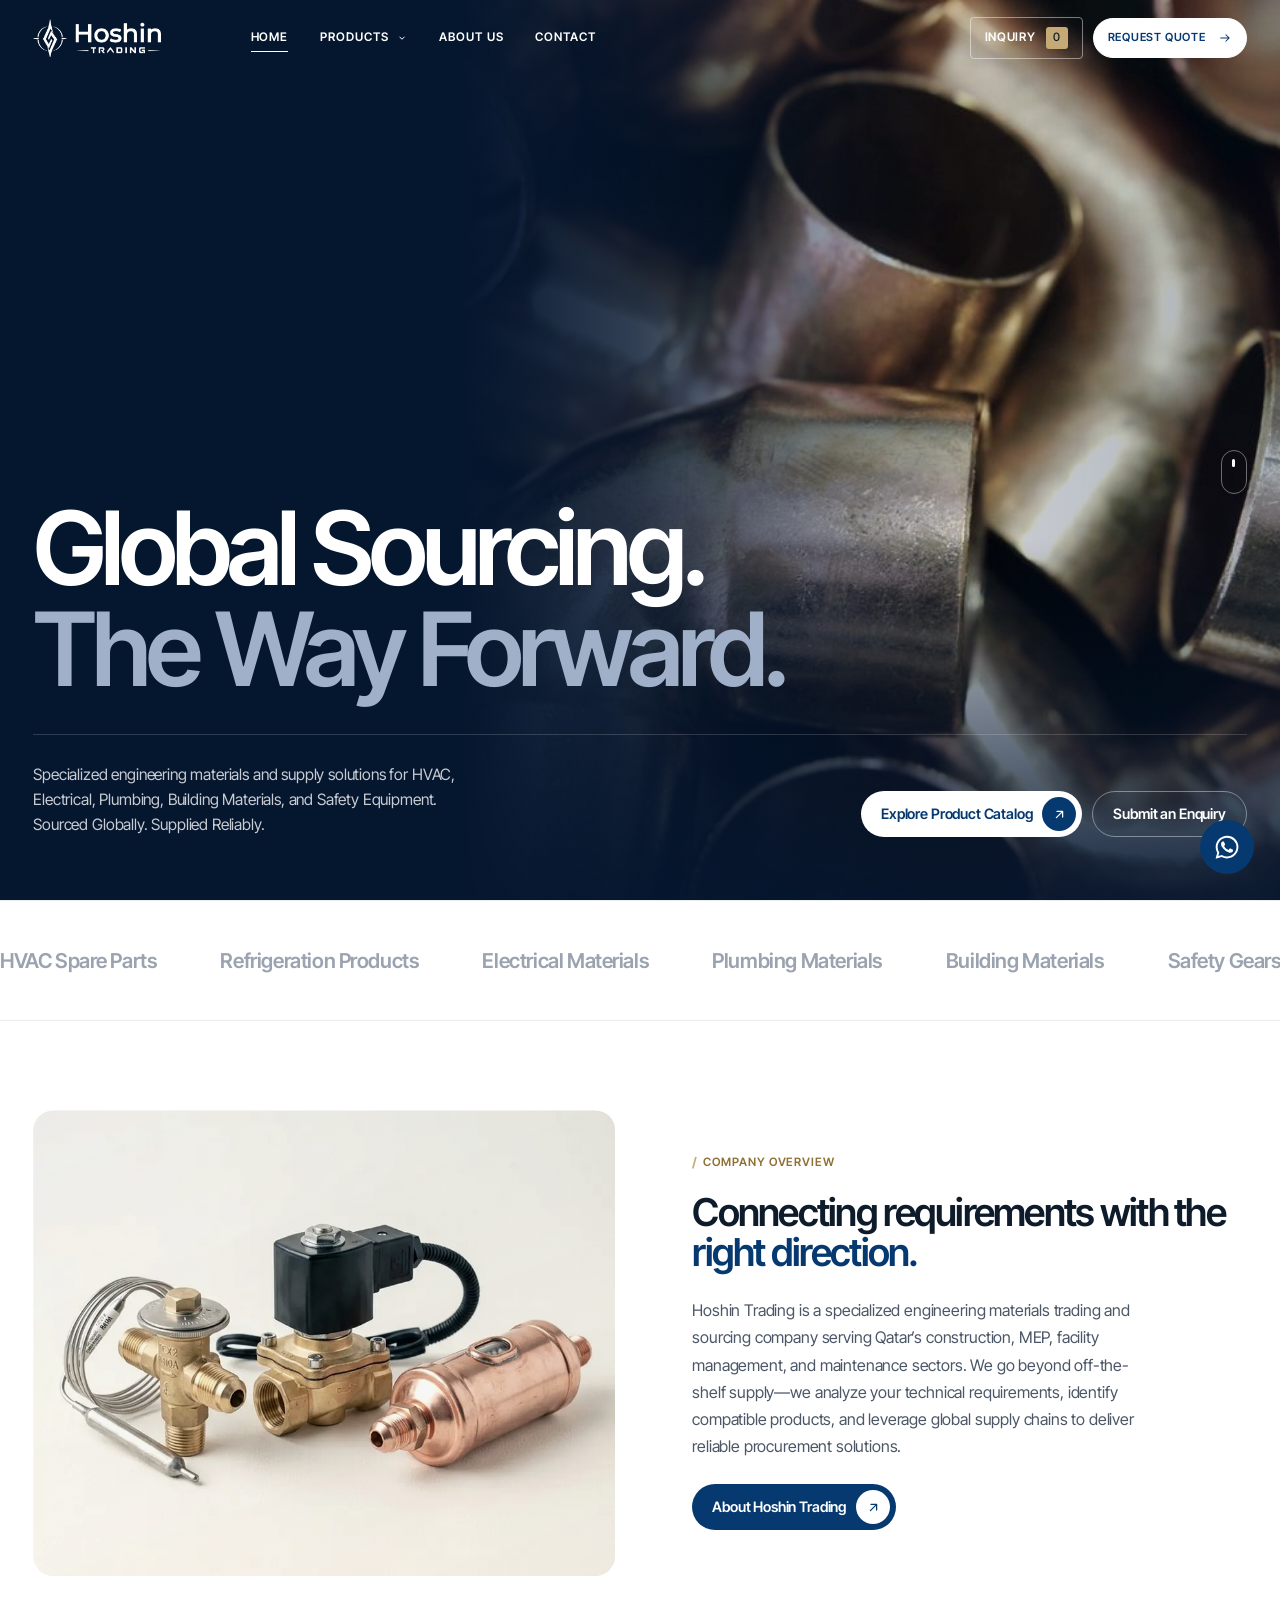
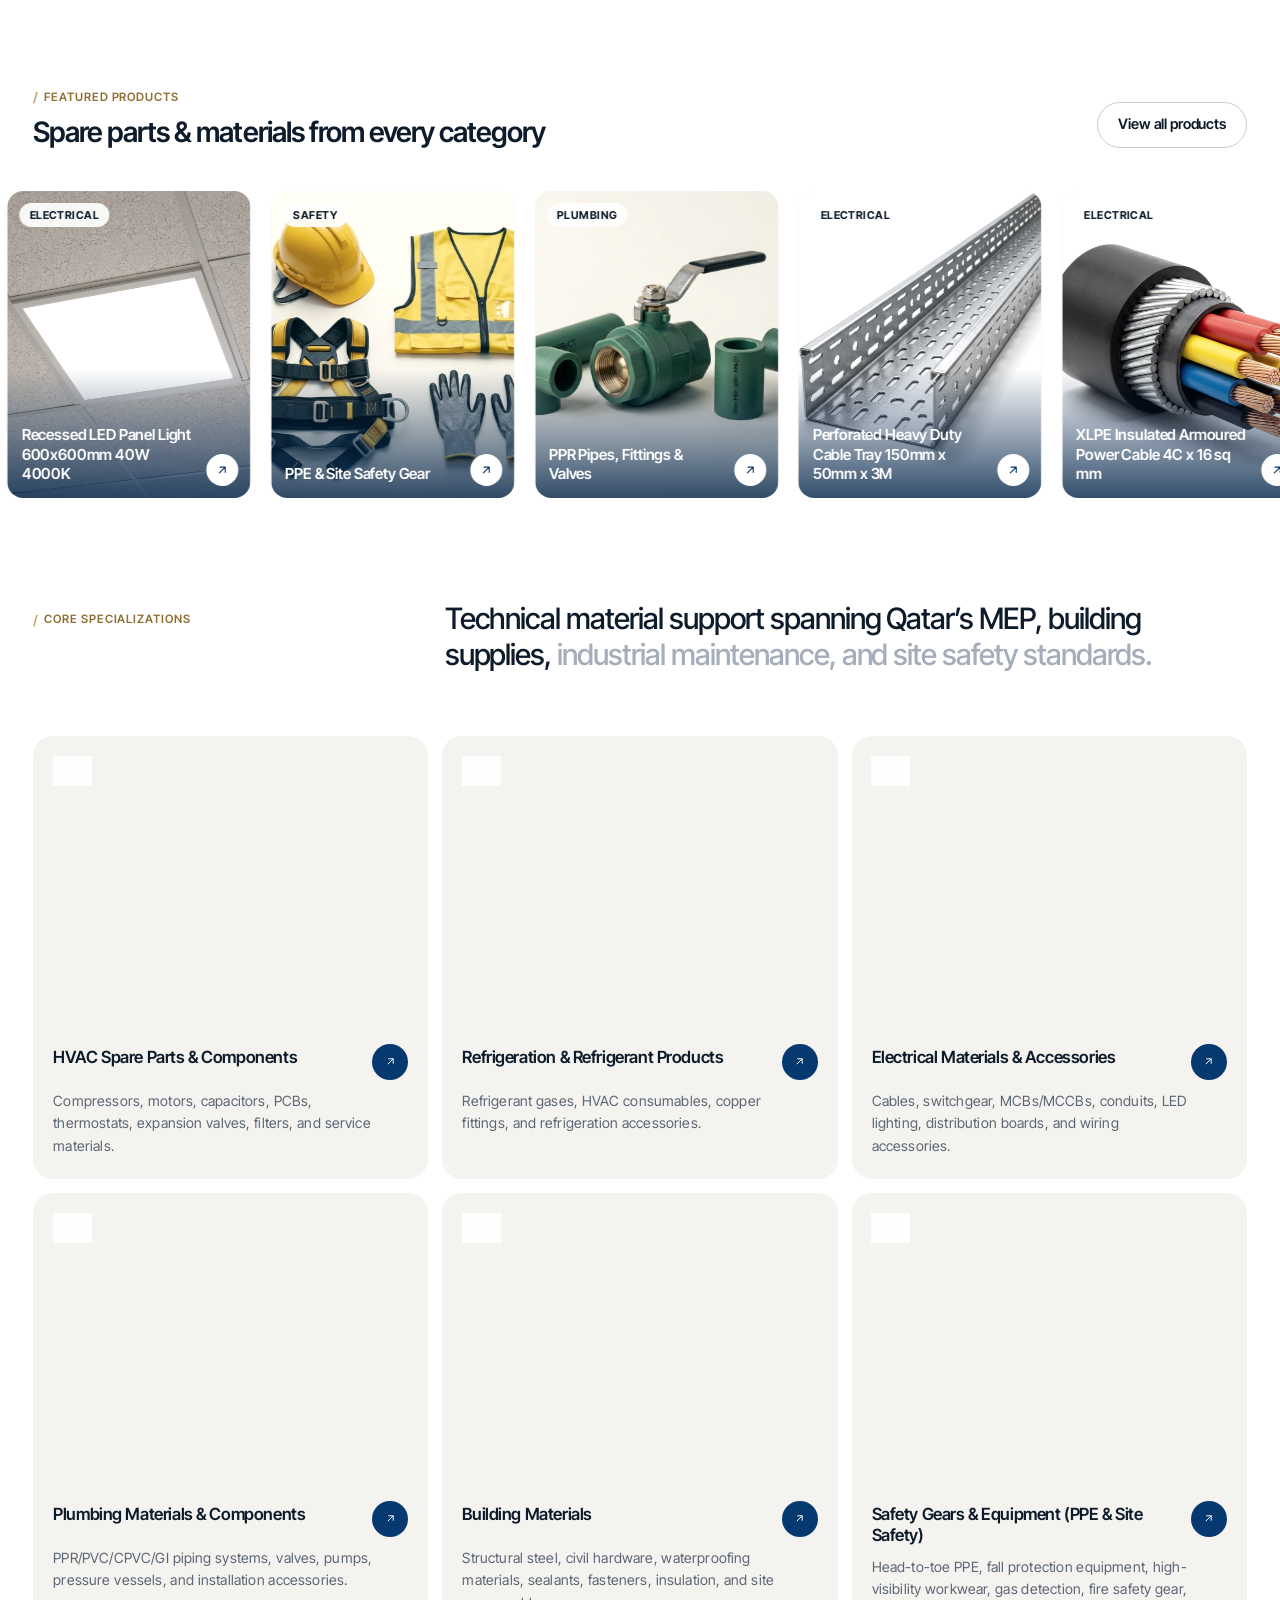
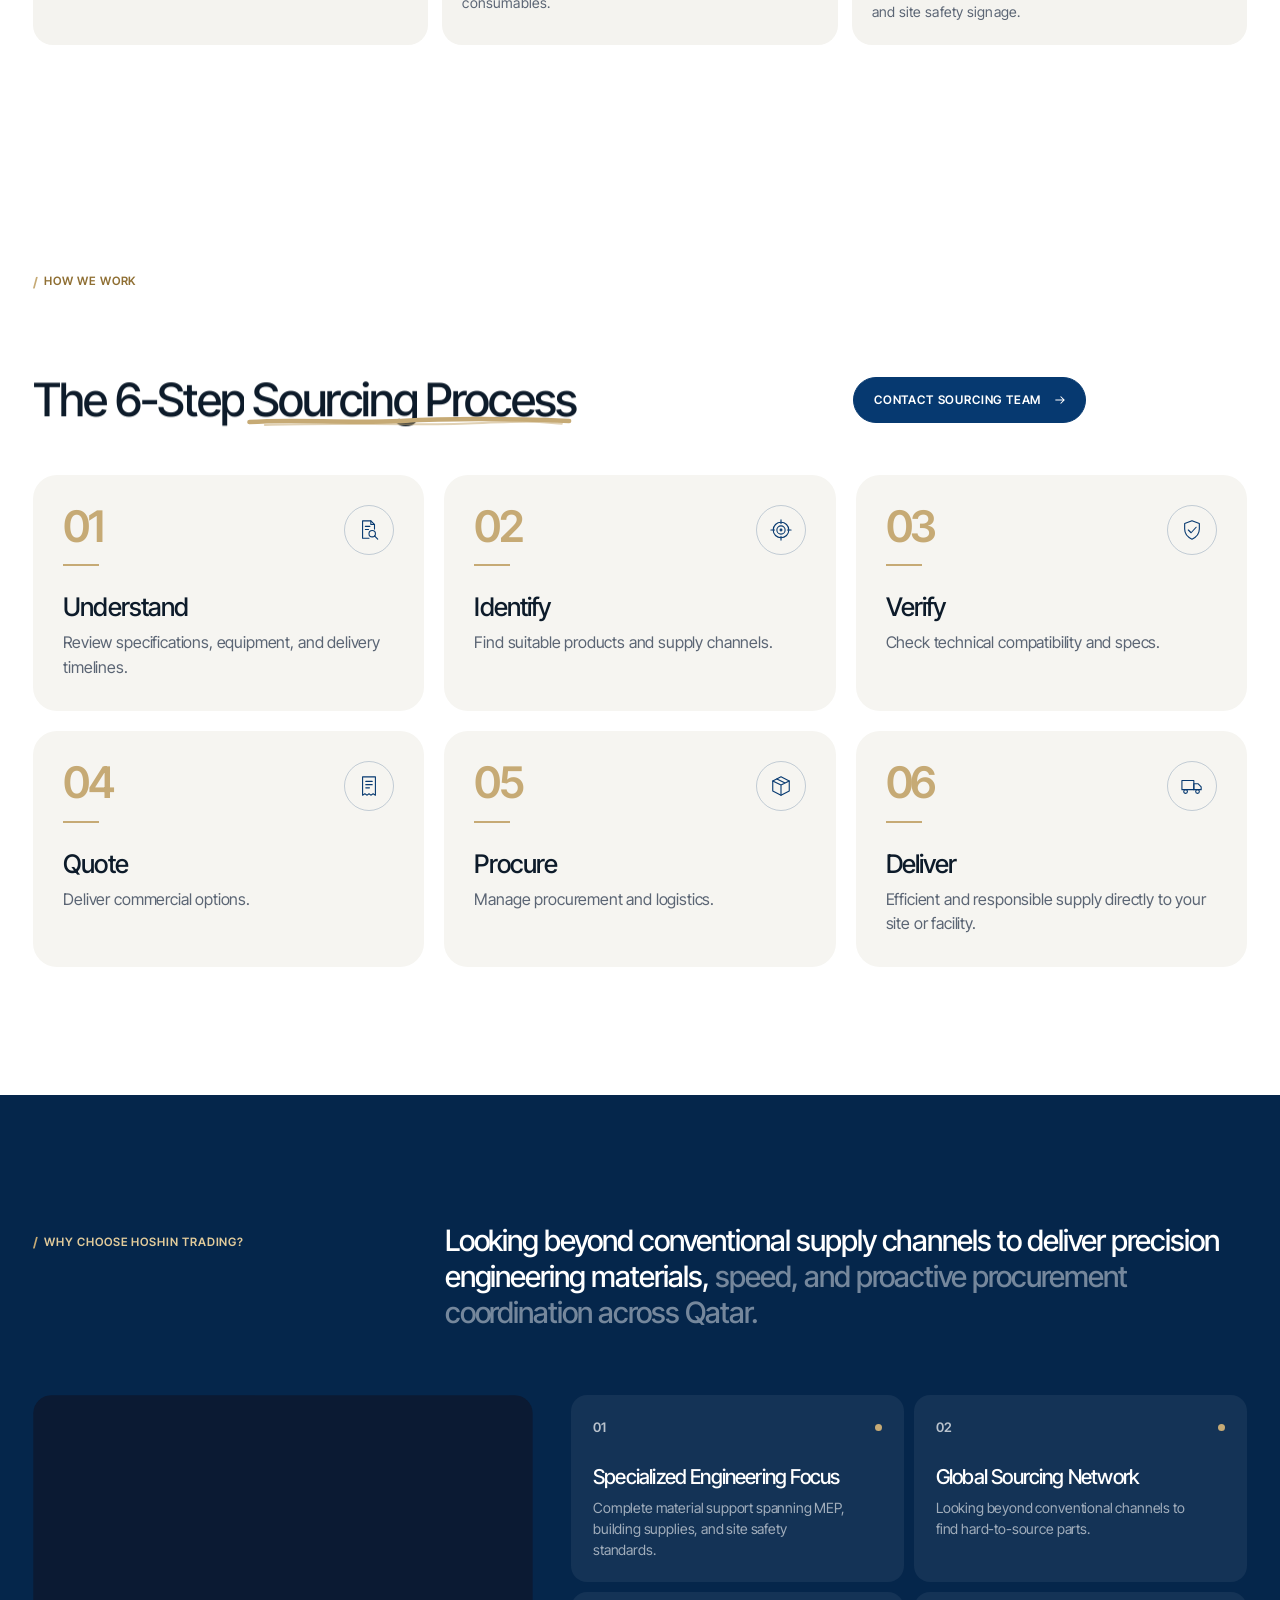
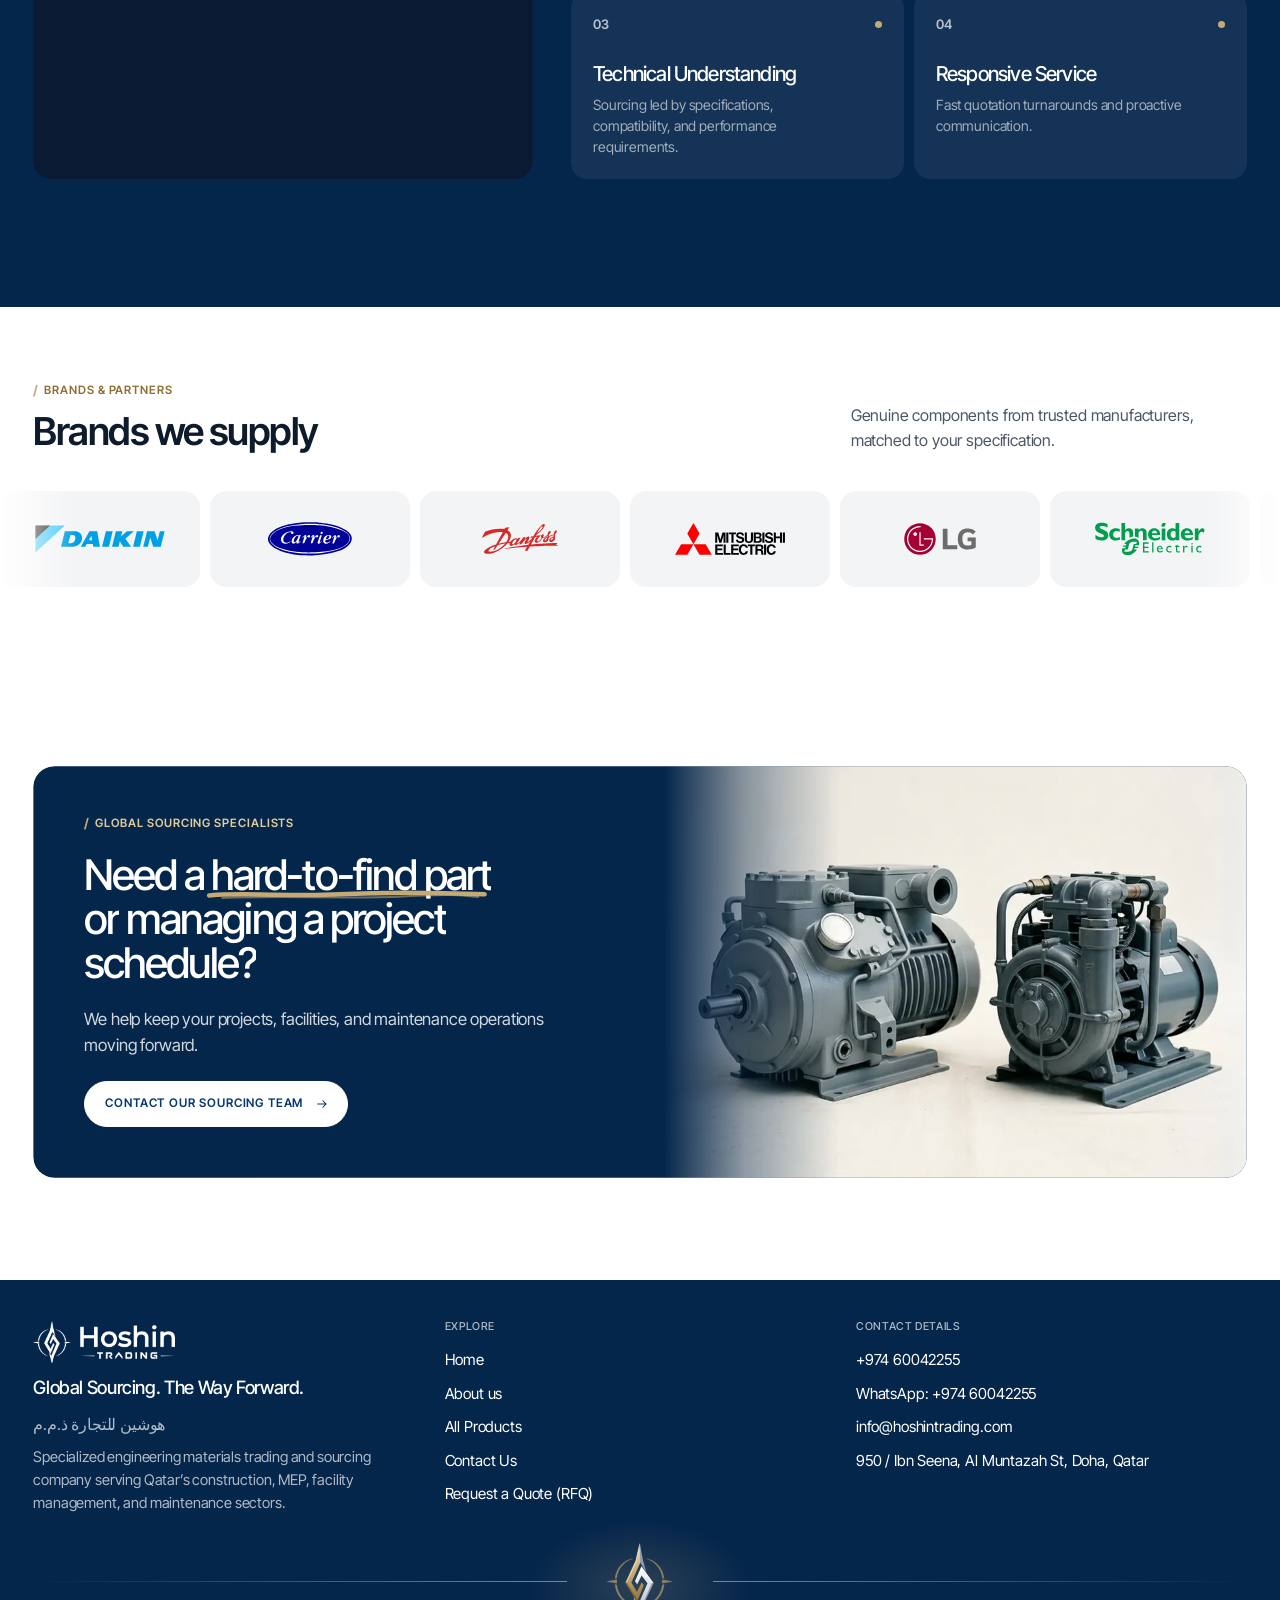
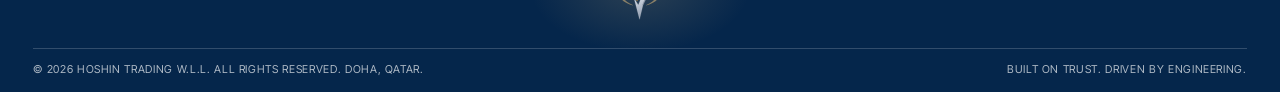
==== commit 4e00464d: "Brand-free product photos; text-only category strip - Add 34 generated product photos (no brand name" ====
--- a/index.html
+++ b/index.html
@@ -14,7 +14,7 @@
   <link rel="stylesheet" href="https://fonts.googleapis.com/css2?family=Inter+Tight:wght@400;500;600;700&display=swap">
   <link rel="stylesheet" href="css/hoshin.css?v=1792747800">
   <link rel="stylesheet" href="css/hoshin-v4.css?v=1793015596">
-  <link rel="stylesheet" href="css/hoshin-axion.css?v=74">
+  <link rel="stylesheet" href="css/hoshin-axion.css?v=77">
 </head>
 <body class="has-hero">
   <a href="#main-content" class="skip-link">Skip to main content</a>
@@ -119,8 +119,8 @@
     <!-- CATEGORY STRIP -->
     <div class="v-strip">
       <div class="v-strip__row">
-        <div class="v-strip__group"><a class="v-strip__item" href="category.html?cat=hvac"><svg viewBox="0 -960 960 960" fill="currentColor" aria-hidden="true"><path d="M480.24-260Q572-260 636-324.24q64-64.23 64-156Q700-572 635.76-636q-64.23-64-156-64Q388-700 324-635.76q-64 64.23-64 156Q260-388 324.24-324q64.23 64 156 64Zm-.24-60q-29 0-56-10.5T375-360h210q-22 19-49 29.5T480-320Zm-138-80q-8-14-13-29t-7-31h316q-2 16-7 31t-13 29H342Zm-20-100q2-16 7-31t13-29h276q8 14 13 29t7 31H322Zm53-100q22-19 49-29.5t56-10.5q29 0 56 10.5t49 29.5H375ZM180-120q-24.75 0-42.37-17.63Q120-155.25 120-180v-600q0-24.75 17.63-42.38Q155.25-840 180-840h600q24.75 0 42.38 17.62Q840-804.75 840-780v600q0 24.75-17.62 42.37Q804.75-120 780-120H180Zm0-60h600v-600H180v600Zm0-600v600-600Z"/></svg>HVAC Spare Parts</a><a class="v-strip__item" href="category.html?cat=refrigeration"><svg viewBox="0 -960 960 960" fill="currentColor" aria-hidden="true"><path d="M450-80v-195L301-126l-43-42 192-192v-90h-90L172-262l-44-41 147-147H80v-60h195L125-660l43-43 192 193h90v-91L262-789l42-44 146 147v-194h60v194l150-150 42 43-192 192v91h91l189-189 43 42-147 147h194v60H686l148 149-41 43-192-192h-91v90l192 193-41 43-151-151v195h-60Z"/></svg>Refrigeration Products</a><a class="v-strip__item" href="category.html?cat=electrical"><svg viewBox="0 -960 960 960" fill="currentColor" aria-hidden="true"><path d="M715-360v-60h95q13 0 21.5 8.5T840-390q0 12-8.5 21t-21.5 9h-95Zm0 160v-60h95q13 0 21.5 8.5T840-230q0 12-8.5 21t-21.5 9h-95Zm-155 40q-29 0-49.5-23.5T490-240h-95v-140h95q0-33 20.5-56.5T560-460h125v300H560ZM275-280q-67 0-111-43.5T120-435q0-68 44-111.5T275-590h65q33 0 54-21t21-54q0-33-21-54t-54-21H190q-12 0-21-9t-9-21q0-13 9-21.5t21-8.5h150q58 0 96.5 38.5T475-665q0 58-38.5 96.5T340-530h-65q-42 0-68.5 26T180-435q0 43 26.5 69t68.5 26h90v60h-90Z"/></svg>Electrical Materials</a><a class="v-strip__item" href="category.html?cat=plumbing"><svg viewBox="0 -960 960 960" fill="currentColor" aria-hidden="true"><path d="M100-260h207q-29-23-52-53.5T218-380H100v120Zm379.79 0q91.21 0 155.71-64.29 64.5-64.29 64.5-155.5T635.71-635.5Q571.42-700 480.21-700T324.5-635.71Q260-571.42 260-480.21t64.29 155.71q64.29 64.5 155.5 64.5ZM742-580h118v-120H653q29 23 52 53.5t37 66.5ZM40-160v-320h60v40h103q-2-10-2.5-19.5T200-480q0-117 81.5-198.5T480-760h380v-40h60v320h-60v-40H757q2 10 2.5 19.5t.5 20.5q0 117-81.5 198.5T480-200H100v40H40Zm60-100v-120 120Zm760-320v-120 120ZM480-480Zm-.09 104q-28.91 0-49.41-20.56Q410-417.13 410-446q0-23 7-39t31-52l32-47 32 47q24 36 31 52t7 39q0 28.87-20.59 49.44Q508.82-376 479.91-376Z"/></svg>Plumbing Materials</a><a class="v-strip__item" href="category.html?cat=building"><svg viewBox="0 -960 960 960" fill="currentColor" aria-hidden="true"><path d="M201-120v-166h-83v-60h83v-206L76-457l-36-47 440-336 440 336-37 47-125-96v207h83v60h-83v166h-60v-166H510v166h-60v-166H261v166h-60Zm60-226h189v-396L261-598v252Zm249 0h188v-252L510-742v396Z"/></svg>Building Materials</a><a class="v-strip__item" href="category.html?cat=safety"><svg viewBox="0 -960 960 960" fill="currentColor" aria-hidden="true"><path d="M42-120v-92q0-34 16-56.5t45-36.5q54-26 115.5-43T358-365q78 0 139.5 17T613-305q29 14 45 36.5t16 56.5v92H42Zm60-60h512v-32q0-15-8.5-24.5T585-251q-43-19-96-36.5T358-305q-78 0-131 17.5T131-251q-12 5-20.5 14.5T102-212v32Zm256-245q-66 0-108-43t-42-107h-10q-8 0-14-6t-6-14q0-8 6-14t14-6h10q0-40 20-72t52-52v39q0 6 4.5 10.5T295-685q7 0 11-4.5t4-10.5v-52q8-2 22-3.5t27-1.5q13 0 27 1.5t22 3.5v52q0 6 4 10.5t11 4.5q6 0 10.5-4.5T438-700v-39q32 20 51 52t19 72h10q8 0 14 6t6 14q0 8-6 14t-14 6h-10q0 64-42 107t-108 43Zm0-60q42 0 66-25t24-65H268q0 40 24 65t66 25Zm302 124-2-29q-7-4-14.5-9T630-409l-26 14-22-32 26-19q-2-4-2-7.5v-15q0-3.5 2-7.5l-26-19 22-32 26 14 14-10q7-5 14-9l2-29h40l2 29q7 4 14 9l14 10 26-14 22 32-26 19q2 4 2 7.5v15q0 3.5-2 7.5l26 19-22 32-26-14q-6 5-13.5 10t-14.5 9l-2 29h-40Zm20-62q16 0 27-11t11-27q0-16-11-27t-27-11q-16 0-27 11t-11 27q0 16 11 27t27 11Zm88-155-9-35q-10-4-20.5-11T721-639l-44 16-20-35 35-28q-2-5-3.5-11t-1.5-12q0-6 1.5-12t3.5-11l-35-28 20-35 44 16q7-8 17.5-15.5T759-805l9-35h38l9 35q10 3 20.5 10.5T853-779l44-16 20 35-35 28q2 5 3.5 11t1.5 12q0 6-1.5 12t-3.5 11l35 28-20 35-44-16q-7 8-17.5 15T815-613l-9 35h-38Zm19-73q25 0 41.5-16.5T845-709q0-25-16.5-41.5T787-767q-25 0-41.5 16.5T729-709q0 25 16.5 41.5T787-651ZM358-180Z"/></svg>Safety Gears (PPE)</a></div>
-        <div class="v-strip__group" aria-hidden="true"><a class="v-strip__item" href="category.html?cat=hvac"><svg viewBox="0 -960 960 960" fill="currentColor" aria-hidden="true"><path d="M480.24-260Q572-260 636-324.24q64-64.23 64-156Q700-572 635.76-636q-64.23-64-156-64Q388-700 324-635.76q-64 64.23-64 156Q260-388 324.24-324q64.23 64 156 64Zm-.24-60q-29 0-56-10.5T375-360h210q-22 19-49 29.5T480-320Zm-138-80q-8-14-13-29t-7-31h316q-2 16-7 31t-13 29H342Zm-20-100q2-16 7-31t13-29h276q8 14 13 29t7 31H322Zm53-100q22-19 49-29.5t56-10.5q29 0 56 10.5t49 29.5H375ZM180-120q-24.75 0-42.37-17.63Q120-155.25 120-180v-600q0-24.75 17.63-42.38Q155.25-840 180-840h600q24.75 0 42.38 17.62Q840-804.75 840-780v600q0 24.75-17.62 42.37Q804.75-120 780-120H180Zm0-60h600v-600H180v600Zm0-600v600-600Z"/></svg>HVAC Spare Parts</a><a class="v-strip__item" href="category.html?cat=refrigeration"><svg viewBox="0 -960 960 960" fill="currentColor" aria-hidden="true"><path d="M450-80v-195L301-126l-43-42 192-192v-90h-90L172-262l-44-41 147-147H80v-60h195L125-660l43-43 192 193h90v-91L262-789l42-44 146 147v-194h60v194l150-150 42 43-192 192v91h91l189-189 43 42-147 147h194v60H686l148 149-41 43-192-192h-91v90l192 193-41 43-151-151v195h-60Z"/></svg>Refrigeration Products</a><a class="v-strip__item" href="category.html?cat=electrical"><svg viewBox="0 -960 960 960" fill="currentColor" aria-hidden="true"><path d="M715-360v-60h95q13 0 21.5 8.5T840-390q0 12-8.5 21t-21.5 9h-95Zm0 160v-60h95q13 0 21.5 8.5T840-230q0 12-8.5 21t-21.5 9h-95Zm-155 40q-29 0-49.5-23.5T490-240h-95v-140h95q0-33 20.5-56.5T560-460h125v300H560ZM275-280q-67 0-111-43.5T120-435q0-68 44-111.5T275-590h65q33 0 54-21t21-54q0-33-21-54t-54-21H190q-12 0-21-9t-9-21q0-13 9-21.5t21-8.5h150q58 0 96.5 38.5T475-665q0 58-38.5 96.5T340-530h-65q-42 0-68.5 26T180-435q0 43 26.5 69t68.5 26h90v60h-90Z"/></svg>Electrical Materials</a><a class="v-strip__item" href="category.html?cat=plumbing"><svg viewBox="0 -960 960 960" fill="currentColor" aria-hidden="true"><path d="M100-260h207q-29-23-52-53.5T218-380H100v120Zm379.79 0q91.21 0 155.71-64.29 64.5-64.29 64.5-155.5T635.71-635.5Q571.42-700 480.21-700T324.5-635.71Q260-571.42 260-480.21t64.29 155.71q64.29 64.5 155.5 64.5ZM742-580h118v-120H653q29 23 52 53.5t37 66.5ZM40-160v-320h60v40h103q-2-10-2.5-19.5T200-480q0-117 81.5-198.5T480-760h380v-40h60v320h-60v-40H757q2 10 2.5 19.5t.5 20.5q0 117-81.5 198.5T480-200H100v40H40Zm60-100v-120 120Zm760-320v-120 120ZM480-480Zm-.09 104q-28.91 0-49.41-20.56Q410-417.13 410-446q0-23 7-39t31-52l32-47 32 47q24 36 31 52t7 39q0 28.87-20.59 49.44Q508.82-376 479.91-376Z"/></svg>Plumbing Materials</a><a class="v-strip__item" href="category.html?cat=building"><svg viewBox="0 -960 960 960" fill="currentColor" aria-hidden="true"><path d="M201-120v-166h-83v-60h83v-206L76-457l-36-47 440-336 440 336-37 47-125-96v207h83v60h-83v166h-60v-166H510v166h-60v-166H261v166h-60Zm60-226h189v-396L261-598v252Zm249 0h188v-252L510-742v396Z"/></svg>Building Materials</a><a class="v-strip__item" href="category.html?cat=safety"><svg viewBox="0 -960 960 960" fill="currentColor" aria-hidden="true"><path d="M42-120v-92q0-34 16-56.5t45-36.5q54-26 115.5-43T358-365q78 0 139.5 17T613-305q29 14 45 36.5t16 56.5v92H42Zm60-60h512v-32q0-15-8.5-24.5T585-251q-43-19-96-36.5T358-305q-78 0-131 17.5T131-251q-12 5-20.5 14.5T102-212v32Zm256-245q-66 0-108-43t-42-107h-10q-8 0-14-6t-6-14q0-8 6-14t14-6h10q0-40 20-72t52-52v39q0 6 4.5 10.5T295-685q7 0 11-4.5t4-10.5v-52q8-2 22-3.5t27-1.5q13 0 27 1.5t22 3.5v52q0 6 4 10.5t11 4.5q6 0 10.5-4.5T438-700v-39q32 20 51 52t19 72h10q8 0 14 6t6 14q0 8-6 14t-14 6h-10q0 64-42 107t-108 43Zm0-60q42 0 66-25t24-65H268q0 40 24 65t66 25Zm302 124-2-29q-7-4-14.5-9T630-409l-26 14-22-32 26-19q-2-4-2-7.5v-15q0-3.5 2-7.5l-26-19 22-32 26 14 14-10q7-5 14-9l2-29h40l2 29q7 4 14 9l14 10 26-14 22 32-26 19q2 4 2 7.5v15q0 3.5-2 7.5l26 19-22 32-26-14q-6 5-13.5 10t-14.5 9l-2 29h-40Zm20-62q16 0 27-11t11-27q0-16-11-27t-27-11q-16 0-27 11t-11 27q0 16 11 27t27 11Zm88-155-9-35q-10-4-20.5-11T721-639l-44 16-20-35 35-28q-2-5-3.5-11t-1.5-12q0-6 1.5-12t3.5-11l-35-28 20-35 44 16q7-8 17.5-15.5T759-805l9-35h38l9 35q10 3 20.5 10.5T853-779l44-16 20 35-35 28q2 5 3.5 11t1.5 12q0 6-1.5 12t-3.5 11l35 28-20 35-44-16q-7 8-17.5 15T815-613l-9 35h-38Zm19-73q25 0 41.5-16.5T845-709q0-25-16.5-41.5T787-767q-25 0-41.5 16.5T729-709q0 25 16.5 41.5T787-651ZM358-180Z"/></svg>Safety Gears (PPE)</a></div>
+        <div class="v-strip__group"><a class="v-strip__item" href="category.html?cat=hvac">HVAC Spare Parts</a><a class="v-strip__item" href="category.html?cat=refrigeration">Refrigeration Products</a><a class="v-strip__item" href="category.html?cat=electrical">Electrical Materials</a><a class="v-strip__item" href="category.html?cat=plumbing">Plumbing Materials</a><a class="v-strip__item" href="category.html?cat=building">Building Materials</a><a class="v-strip__item" href="category.html?cat=safety">Safety Gears (PPE)</a></div>
+        <div class="v-strip__group" aria-hidden="true"><a class="v-strip__item" href="category.html?cat=hvac">HVAC Spare Parts</a><a class="v-strip__item" href="category.html?cat=refrigeration">Refrigeration Products</a><a class="v-strip__item" href="category.html?cat=electrical">Electrical Materials</a><a class="v-strip__item" href="category.html?cat=plumbing">Plumbing Materials</a><a class="v-strip__item" href="category.html?cat=building">Building Materials</a><a class="v-strip__item" href="category.html?cat=safety">Safety Gears (PPE)</a></div>
       </div>
     </div>
 
@@ -135,7 +135,7 @@
           <div data-ax-up><a class="ax-btn" href="about.html">About Hoshin Trading <i><svg viewBox="0 0 24 24" fill="none" stroke="currentColor" stroke-width="2" stroke-linecap="round" stroke-linejoin="round" aria-hidden="true"><path d="M7 17 17 7M8 7h9v9"/></svg></i></a></div>
         </div>
       </div>
-      <div class="v-gallery" aria-label="Featured products"><div class="ax-gallery-head"><div style="display:grid;gap:12px"><p class="h-label">Featured products</p><h2>Spare parts &amp; materials from every category</h2></div><a class="ax-btn ax-btn--line" href="products.html">View all products</a></div><div class="v-gallery__track" data-ax-shuffle><a class="v-gallery__item ax-gitem" href="category.html?cat=hvac&amp;sub=Compressors%20%28Rotary%2C%20Scroll%2C%20Reciprocating%29"><img src="assets/images/products-v3/compressors.webp" alt="" loading="lazy" width="600" height="600"><span class="ax-gitem__cat">HVAC</span><span class="ax-gitem__name">Scroll Compressor 3 TR R410A</span><span class="ax-gitem__go"><svg viewBox="0 0 24 24" fill="none" stroke="currentColor" stroke-width="2" stroke-linecap="round" stroke-linejoin="round" aria-hidden="true"><path d="M7 17 17 7M8 7h9v9"/></svg></span></a><a class="v-gallery__item ax-gitem" href="category.html?cat=hvac&amp;sub=Motors%20%26%20Fan%20Components"><img src="assets/images/products-v3/motors-fan-components.webp" alt="" loading="lazy" width="600" height="600"><span class="ax-gitem__cat">HVAC</span><span class="ax-gitem__name">Condenser Fan Motor 1/3 HP 850 RPM</span><span class="ax-gitem__go"><svg viewBox="0 0 24 24" fill="none" stroke="currentColor" stroke-width="2" stroke-linecap="round" stroke-linejoin="round" aria-hidden="true"><path d="M7 17 17 7M8 7h9v9"/></svg></span></a><a class="v-gallery__item ax-gitem" href="category.html?cat=hvac&amp;sub=Controls%20%26%20Electronics%20%28PCBs%2C%20Thermostats%2C%20Sensors%29"><img src="assets/images/products-v3/controls-electronics.webp" alt="" loading="lazy" width="600" height="600"><span class="ax-gitem__cat">HVAC</span><span class="ax-gitem__name">Universal AC Inverter Control Board / PCB</span><span class="ax-gitem__go"><svg viewBox="0 0 24 24" fill="none" stroke="currentColor" stroke-width="2" stroke-linecap="round" stroke-linejoin="round" aria-hidden="true"><path d="M7 17 17 7M8 7h9v9"/></svg></span></a><a class="v-gallery__item ax-gitem" href="category.html?cat=hvac&amp;sub=Valves%20%28Expansion%2C%20Solenoid%29"><img src="assets/images/products-v3/valves-refrigeration.webp" alt="" loading="lazy" width="600" height="600"><span class="ax-gitem__cat">HVAC</span><span class="ax-gitem__name">Thermostatic Expansion Valve (TXV) R410A</span><span class="ax-gitem__go"><svg viewBox="0 0 24 24" fill="none" stroke="currentColor" stroke-width="2" stroke-linecap="round" stroke-linejoin="round" aria-hidden="true"><path d="M7 17 17 7M8 7h9v9"/></svg></span></a><a class="v-gallery__item ax-gitem" href="category.html?cat=hvac&amp;sub=Electrical%20Components%20%28Capacitors%2C%20Contactors%2C%20Overload%20Relays%29"><img src="assets/images/products-v3/hvac-electrical-components.webp" alt="" loading="lazy" width="600" height="600"><span class="ax-gitem__cat">HVAC</span><span class="ax-gitem__name">Heavy Duty Dual Run Capacitor 50+5 uF 440V</span><span class="ax-gitem__go"><svg viewBox="0 0 24 24" fill="none" stroke="currentColor" stroke-width="2" stroke-linecap="round" stroke-linejoin="round" aria-hidden="true"><path d="M7 17 17 7M8 7h9v9"/></svg></span></a><a class="v-gallery__item ax-gitem" href="category.html?cat=refrigeration&amp;sub=Copper%20Fittings"><img src="assets/images/products-v3/p-copper-elbow.webp" alt="" loading="lazy" width="600" height="600"><span class="ax-gitem__cat">Refrigeration</span><span class="ax-gitem__name">Copper Elbow 90° Long Radius 7/8 inch</span><span class="ax-gitem__go"><svg viewBox="0 0 24 24" fill="none" stroke="currentColor" stroke-width="2" stroke-linecap="round" stroke-linejoin="round" aria-hidden="true"><path d="M7 17 17 7M8 7h9v9"/></svg></span></a><a class="v-gallery__item ax-gitem" href="category.html?cat=electrical&amp;sub=Cables%20%26%20Wiring"><img src="assets/images/products-v3/cables-wiring.webp" alt="" loading="lazy" width="600" height="600"><span class="ax-gitem__cat">Electrical</span><span class="ax-gitem__name">XLPE Insulated Armoured Power Cable 4C x 16 sq mm</span><span class="ax-gitem__go"><svg viewBox="0 0 24 24" fill="none" stroke="currentColor" stroke-width="2" stroke-linecap="round" stroke-linejoin="round" aria-hidden="true"><path d="M7 17 17 7M8 7h9v9"/></svg></span></a><a class="v-gallery__item ax-gitem" href="category.html?cat=electrical&amp;sub=Cable%20Management%20%28Trays%2C%20Ladders%2C%20Glands%2C%20Lugs%2C%20Conduits%29"><img src="assets/images/products-v3/cable-management.webp" alt="" loading="lazy" width="600" height="600"><span class="ax-gitem__cat">Electrical</span><span class="ax-gitem__name">Perforated Heavy Duty Cable Tray 150mm x 50mm x 3M</span><span class="ax-gitem__go"><svg viewBox="0 0 24 24" fill="none" stroke="currentColor" stroke-width="2" stroke-linecap="round" stroke-linejoin="round" aria-hidden="true"><path d="M7 17 17 7M8 7h9v9"/></svg></span></a><a class="v-gallery__item ax-gitem" href="category.html?cat=electrical&amp;sub=Commercial%20%26%20Industrial%20Lighting%20%28LED%20Panels%2C%20Downlights%2C%20Floodlights%29"><img src="assets/images/products-v3/commercial-industrial-lighting.webp" alt="" loading="lazy" width="600" height="600"><span class="ax-gitem__cat">Electrical</span><span class="ax-gitem__name">Recessed LED Panel Light 600x600mm 40W 4000K</span><span class="ax-gitem__go"><svg viewBox="0 0 24 24" fill="none" stroke="currentColor" stroke-width="2" stroke-linecap="round" stroke-linejoin="round" aria-hidden="true"><path d="M7 17 17 7M8 7h9v9"/></svg></span></a><a class="v-gallery__item ax-gitem" href="category.html?cat=plumbing&amp;sub=Pipe%20Fittings%20%28Elbows%2C%20Tees%2C%20Couplings%2C%20Reducers%2C%20Flanges%29"><img src="assets/images/products-v3/pipe-fittings.webp" alt="" loading="lazy" width="600" height="600"><span class="ax-gitem__cat">Plumbing</span><span class="ax-gitem__name">PPR Equal Tee Fitting 32mm PN25</span><span class="ax-gitem__go"><svg viewBox="0 0 24 24" fill="none" stroke="currentColor" stroke-width="2" stroke-linecap="round" stroke-linejoin="round" aria-hidden="true"><path d="M7 17 17 7M8 7h9v9"/></svg></span></a><a class="v-gallery__item ax-gitem" href="category.html?cat=building&amp;sub=Waterproofing%20%26%20Sealants"><img src="assets/images/products-v3/waterproofing-sealants.webp" alt="" loading="lazy" width="600" height="600"><span class="ax-gitem__cat">Building</span><span class="ax-gitem__name">SBS Modified Bituminous Waterproofing Membrane 4mm</span><span class="ax-gitem__go"><svg viewBox="0 0 24 24" fill="none" stroke="currentColor" stroke-width="2" stroke-linecap="round" stroke-linejoin="round" aria-hidden="true"><path d="M7 17 17 7M8 7h9v9"/></svg></span></a><a class="v-gallery__item ax-gitem" href="category.html?cat=plumbing"><img src="assets/images/categories/plumbing-category.webp" alt="" loading="lazy" width="600" height="600"><span class="ax-gitem__cat">Plumbing</span><span class="ax-gitem__name">PPR Pipes, Fittings &amp; Valves</span><span class="ax-gitem__go"><svg viewBox="0 0 24 24" fill="none" stroke="currentColor" stroke-width="2" stroke-linecap="round" stroke-linejoin="round" aria-hidden="true"><path d="M7 17 17 7M8 7h9v9"/></svg></span></a><a class="v-gallery__item ax-gitem" href="category.html?cat=safety"><img src="assets/images/categories/safety-category.webp" alt="" loading="lazy" width="600" height="600"><span class="ax-gitem__cat">Safety</span><span class="ax-gitem__name">PPE &amp; Site Safety Gear</span><span class="ax-gitem__go"><svg viewBox="0 0 24 24" fill="none" stroke="currentColor" stroke-width="2" stroke-linecap="round" stroke-linejoin="round" aria-hidden="true"><path d="M7 17 17 7M8 7h9v9"/></svg></span></a></div></div>
+      <div class="v-gallery" aria-label="Featured products"><div class="ax-gallery-head"><div style="display:grid;gap:12px"><p class="h-label">Featured products</p><h2>Spare parts &amp; materials from every category</h2></div><a class="ax-btn ax-btn--line" href="products.html">View all products</a></div><div class="v-gallery__track" data-ax-shuffle><a class="v-gallery__item ax-gitem" href="category.html?cat=hvac&amp;sub=Compressors%20%28Rotary%2C%20Scroll%2C%20Reciprocating%29"><img src="assets/images/products/scroll-compressor.jpg" alt="" loading="lazy" width="600" height="600"><span class="ax-gitem__cat">HVAC</span><span class="ax-gitem__name">Scroll Compressor 3 TR R410A</span><span class="ax-gitem__go"><svg viewBox="0 0 24 24" fill="none" stroke="currentColor" stroke-width="2" stroke-linecap="round" stroke-linejoin="round" aria-hidden="true"><path d="M7 17 17 7M8 7h9v9"/></svg></span></a><a class="v-gallery__item ax-gitem" href="category.html?cat=hvac&amp;sub=Motors%20%26%20Fan%20Components"><img src="assets/images/products/condenser-fan-motor.jpg" alt="" loading="lazy" width="600" height="600"><span class="ax-gitem__cat">HVAC</span><span class="ax-gitem__name">Condenser Fan Motor 1/3 HP 850 RPM</span><span class="ax-gitem__go"><svg viewBox="0 0 24 24" fill="none" stroke="currentColor" stroke-width="2" stroke-linecap="round" stroke-linejoin="round" aria-hidden="true"><path d="M7 17 17 7M8 7h9v9"/></svg></span></a><a class="v-gallery__item ax-gitem" href="category.html?cat=hvac&amp;sub=Controls%20%26%20Electronics%20%28PCBs%2C%20Thermostats%2C%20Sensors%29"><img src="assets/images/products/inverter-control-board.jpg" alt="" loading="lazy" width="600" height="600"><span class="ax-gitem__cat">HVAC</span><span class="ax-gitem__name">Universal AC Inverter Control Board / PCB</span><span class="ax-gitem__go"><svg viewBox="0 0 24 24" fill="none" stroke="currentColor" stroke-width="2" stroke-linecap="round" stroke-linejoin="round" aria-hidden="true"><path d="M7 17 17 7M8 7h9v9"/></svg></span></a><a class="v-gallery__item ax-gitem" href="category.html?cat=hvac&amp;sub=Valves%20%28Expansion%2C%20Solenoid%29"><img src="assets/images/products/thermostatic-expansion-valve.jpg" alt="" loading="lazy" width="600" height="600"><span class="ax-gitem__cat">HVAC</span><span class="ax-gitem__name">Thermostatic Expansion Valve (TXV) R410A</span><span class="ax-gitem__go"><svg viewBox="0 0 24 24" fill="none" stroke="currentColor" stroke-width="2" stroke-linecap="round" stroke-linejoin="round" aria-hidden="true"><path d="M7 17 17 7M8 7h9v9"/></svg></span></a><a class="v-gallery__item ax-gitem" href="category.html?cat=hvac&amp;sub=Electrical%20Components%20%28Capacitors%2C%20Contactors%2C%20Overload%20Relays%29"><img src="assets/images/products-v3/hvac-electrical-components.webp" alt="" loading="lazy" width="600" height="600"><span class="ax-gitem__cat">HVAC</span><span class="ax-gitem__name">Heavy Duty Dual Run Capacitor 50+5 uF 440V</span><span class="ax-gitem__go"><svg viewBox="0 0 24 24" fill="none" stroke="currentColor" stroke-width="2" stroke-linecap="round" stroke-linejoin="round" aria-hidden="true"><path d="M7 17 17 7M8 7h9v9"/></svg></span></a><a class="v-gallery__item ax-gitem" href="category.html?cat=refrigeration&amp;sub=Copper%20Fittings"><img src="assets/images/products/copper-elbow.jpg" alt="" loading="lazy" width="600" height="600"><span class="ax-gitem__cat">Refrigeration</span><span class="ax-gitem__name">Copper Elbow 90° Long Radius 7/8 inch</span><span class="ax-gitem__go"><svg viewBox="0 0 24 24" fill="none" stroke="currentColor" stroke-width="2" stroke-linecap="round" stroke-linejoin="round" aria-hidden="true"><path d="M7 17 17 7M8 7h9v9"/></svg></span></a><a class="v-gallery__item ax-gitem" href="category.html?cat=electrical&amp;sub=Cables%20%26%20Wiring"><img src="assets/images/products/xlpe-armoured-cable.jpg" alt="" loading="lazy" width="600" height="600"><span class="ax-gitem__cat">Electrical</span><span class="ax-gitem__name">XLPE Insulated Armoured Power Cable 4C x 16 sq mm</span><span class="ax-gitem__go"><svg viewBox="0 0 24 24" fill="none" stroke="currentColor" stroke-width="2" stroke-linecap="round" stroke-linejoin="round" aria-hidden="true"><path d="M7 17 17 7M8 7h9v9"/></svg></span></a><a class="v-gallery__item ax-gitem" href="category.html?cat=electrical&amp;sub=Cable%20Management%20%28Trays%2C%20Ladders%2C%20Glands%2C%20Lugs%2C%20Conduits%29"><img src="assets/images/products/cable-tray.jpg" alt="" loading="lazy" width="600" height="600"><span class="ax-gitem__cat">Electrical</span><span class="ax-gitem__name">Perforated Heavy Duty Cable Tray 150mm x 50mm x 3M</span><span class="ax-gitem__go"><svg viewBox="0 0 24 24" fill="none" stroke="currentColor" stroke-width="2" stroke-linecap="round" stroke-linejoin="round" aria-hidden="true"><path d="M7 17 17 7M8 7h9v9"/></svg></span></a><a class="v-gallery__item ax-gitem" href="category.html?cat=electrical&amp;sub=Commercial%20%26%20Industrial%20Lighting%20%28LED%20Panels%2C%20Downlights%2C%20Floodlights%29"><img src="assets/images/products/led-panel-light.jpg" alt="" loading="lazy" width="600" height="600"><span class="ax-gitem__cat">Electrical</span><span class="ax-gitem__name">Recessed LED Panel Light 600x600mm 40W 4000K</span><span class="ax-gitem__go"><svg viewBox="0 0 24 24" fill="none" stroke="currentColor" stroke-width="2" stroke-linecap="round" stroke-linejoin="round" aria-hidden="true"><path d="M7 17 17 7M8 7h9v9"/></svg></span></a><a class="v-gallery__item ax-gitem" href="category.html?cat=plumbing&amp;sub=Pipe%20Fittings%20%28Elbows%2C%20Tees%2C%20Couplings%2C%20Reducers%2C%20Flanges%29"><img src="assets/images/products/ppr-tee.jpg" alt="" loading="lazy" width="600" height="600"><span class="ax-gitem__cat">Plumbing</span><span class="ax-gitem__name">PPR Equal Tee Fitting 32mm PN25</span><span class="ax-gitem__go"><svg viewBox="0 0 24 24" fill="none" stroke="currentColor" stroke-width="2" stroke-linecap="round" stroke-linejoin="round" aria-hidden="true"><path d="M7 17 17 7M8 7h9v9"/></svg></span></a><a class="v-gallery__item ax-gitem" href="category.html?cat=building&amp;sub=Waterproofing%20%26%20Sealants"><img src="assets/images/products/waterproofing-membrane.jpg" alt="" loading="lazy" width="600" height="600"><span class="ax-gitem__cat">Building</span><span class="ax-gitem__name">SBS Modified Bituminous Waterproofing Membrane 4mm</span><span class="ax-gitem__go"><svg viewBox="0 0 24 24" fill="none" stroke="currentColor" stroke-width="2" stroke-linecap="round" stroke-linejoin="round" aria-hidden="true"><path d="M7 17 17 7M8 7h9v9"/></svg></span></a><a class="v-gallery__item ax-gitem" href="category.html?cat=plumbing"><img src="assets/images/categories/plumbing-category.webp" alt="" loading="lazy" width="600" height="600"><span class="ax-gitem__cat">Plumbing</span><span class="ax-gitem__name">PPR Pipes, Fittings &amp; Valves</span><span class="ax-gitem__go"><svg viewBox="0 0 24 24" fill="none" stroke="currentColor" stroke-width="2" stroke-linecap="round" stroke-linejoin="round" aria-hidden="true"><path d="M7 17 17 7M8 7h9v9"/></svg></span></a><a class="v-gallery__item ax-gitem" href="category.html?cat=safety"><img src="assets/images/categories/safety-category.webp" alt="" loading="lazy" width="600" height="600"><span class="ax-gitem__cat">Safety</span><span class="ax-gitem__name">PPE &amp; Site Safety Gear</span><span class="ax-gitem__go"><svg viewBox="0 0 24 24" fill="none" stroke="currentColor" stroke-width="2" stroke-linecap="round" stroke-linejoin="round" aria-hidden="true"><path d="M7 17 17 7M8 7h9v9"/></svg></span></a></div></div>
     </section>
 
     <!-- CORE SPECIALIZATIONS -->
@@ -389,7 +389,7 @@
   <script src="js/lenis.min.js" defer></script>
   <script src="js/gsap.min.js" defer></script>
   <script src="js/ScrollTrigger.min.js" defer></script>
-  <script src="js/products-data.js?v=1"></script>
+  <script src="js/products-data.js?v=2"></script>
   <script src="js/inquiry.js?v=1792732574"></script>
   <script src="js/hoshin-axion.js?v=7"></script>
   <script src="js/site.js?v=1793008123" defer></script>
--- a/css/hoshin-axion.css
+++ b/css/hoshin-axion.css
@@ -639,9 +639,8 @@
 /* Real brand logos: full colour, uniform size */
 .ax-brand img { max-height: 34px !important; max-width: 130px !important; width: auto; height: auto; filter: none !important; opacity: 1 !important; }
 
-/* Category strip: trade-specific Material Symbols icons, muted until hover */
-.v-strip__item { gap: 12px; font-size: 1.05rem; }
-.v-strip__item svg { width: 36px; height: 36px; }
+/* Category strip: trade names only, muted until hover */
+.v-strip__item { font-size: clamp(1.05rem, 1.6vw, 1.35rem); }
 
 /* Compact footer */
 .h-footer { padding-top: clamp(32px, 3.2vw, 44px); }
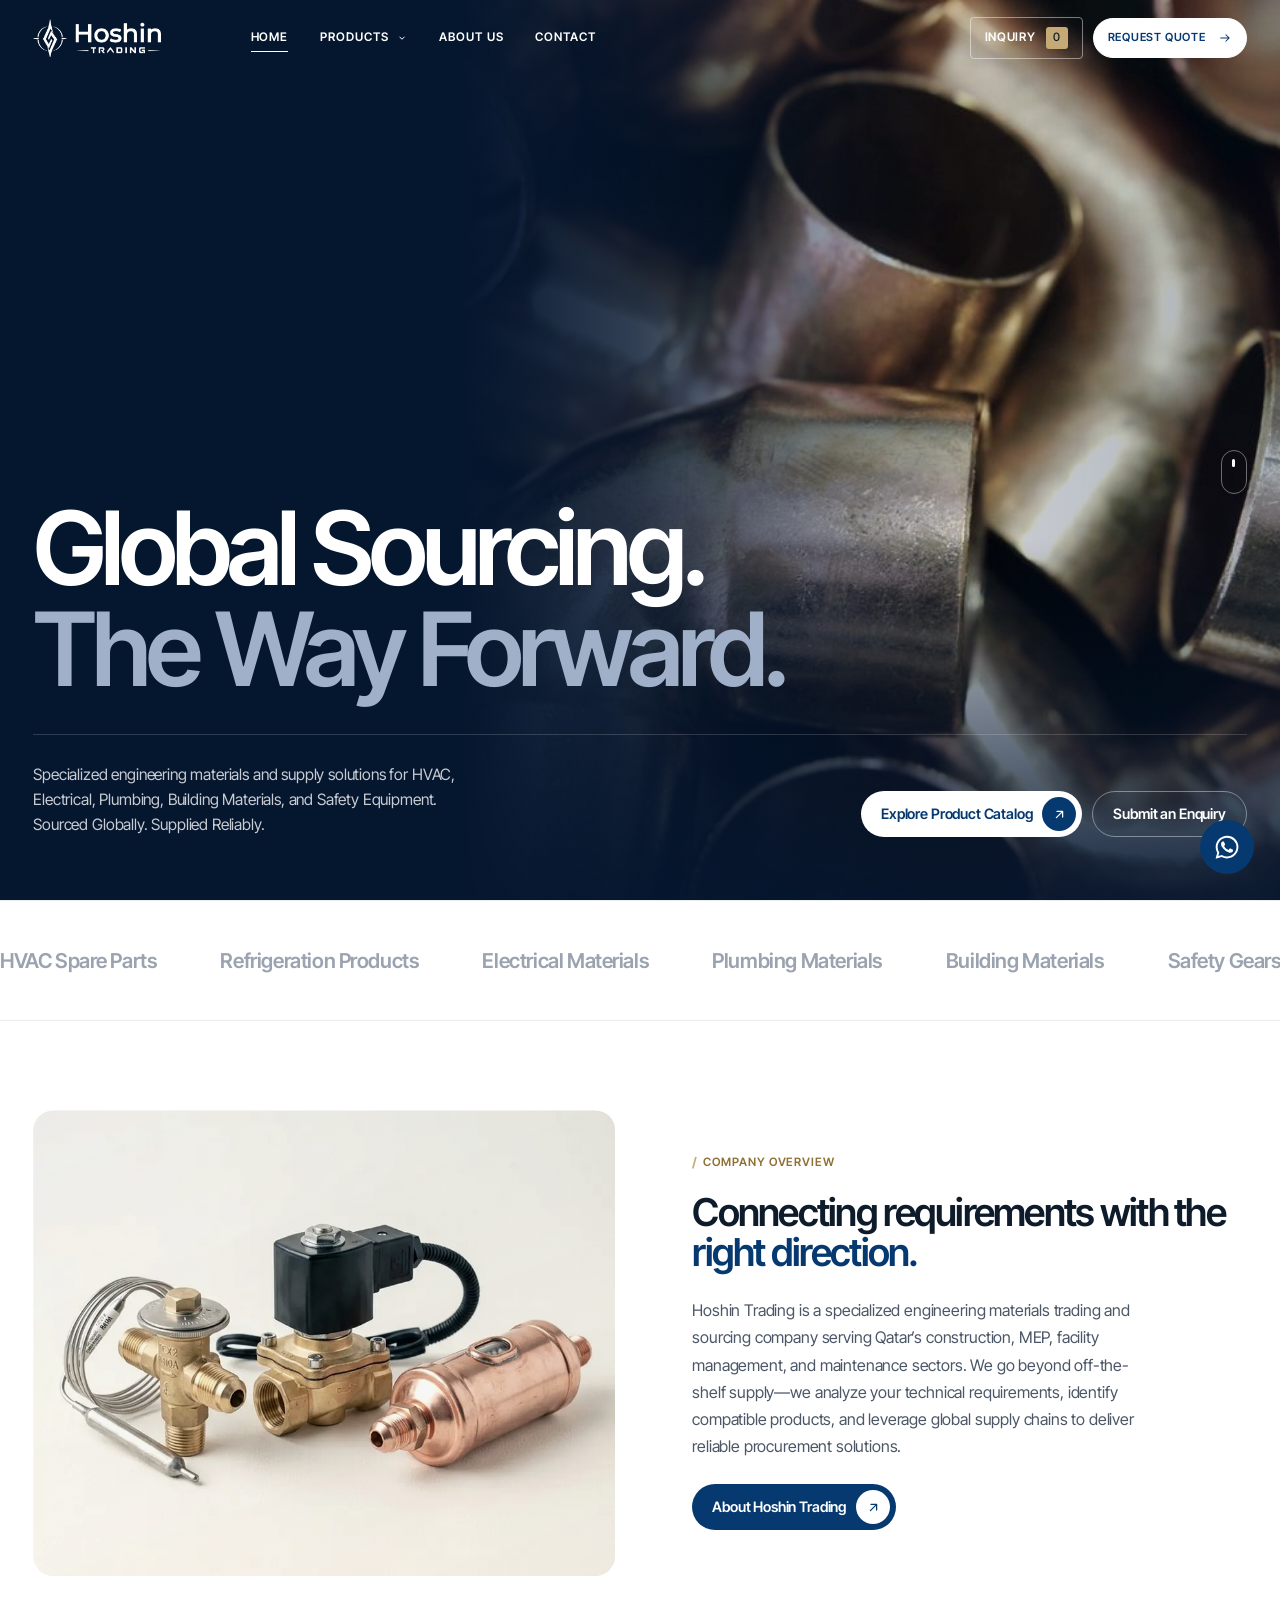
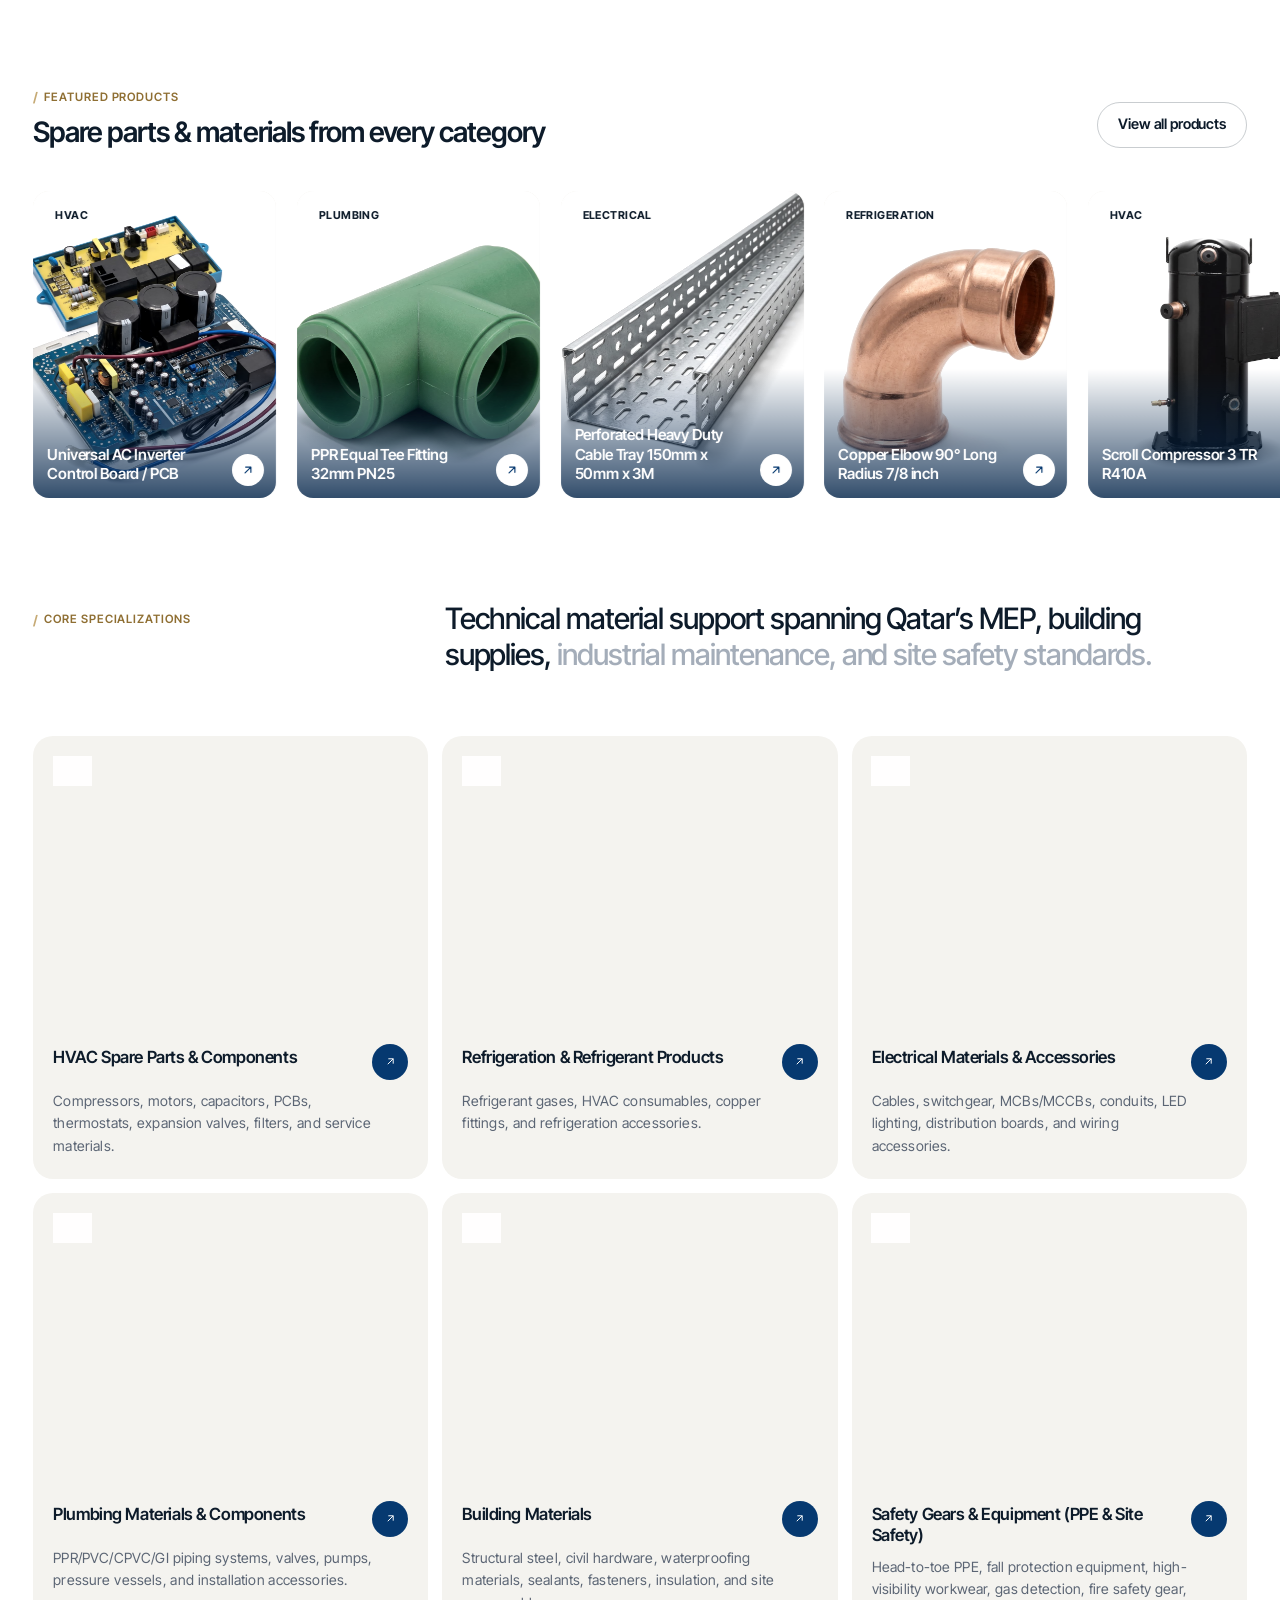
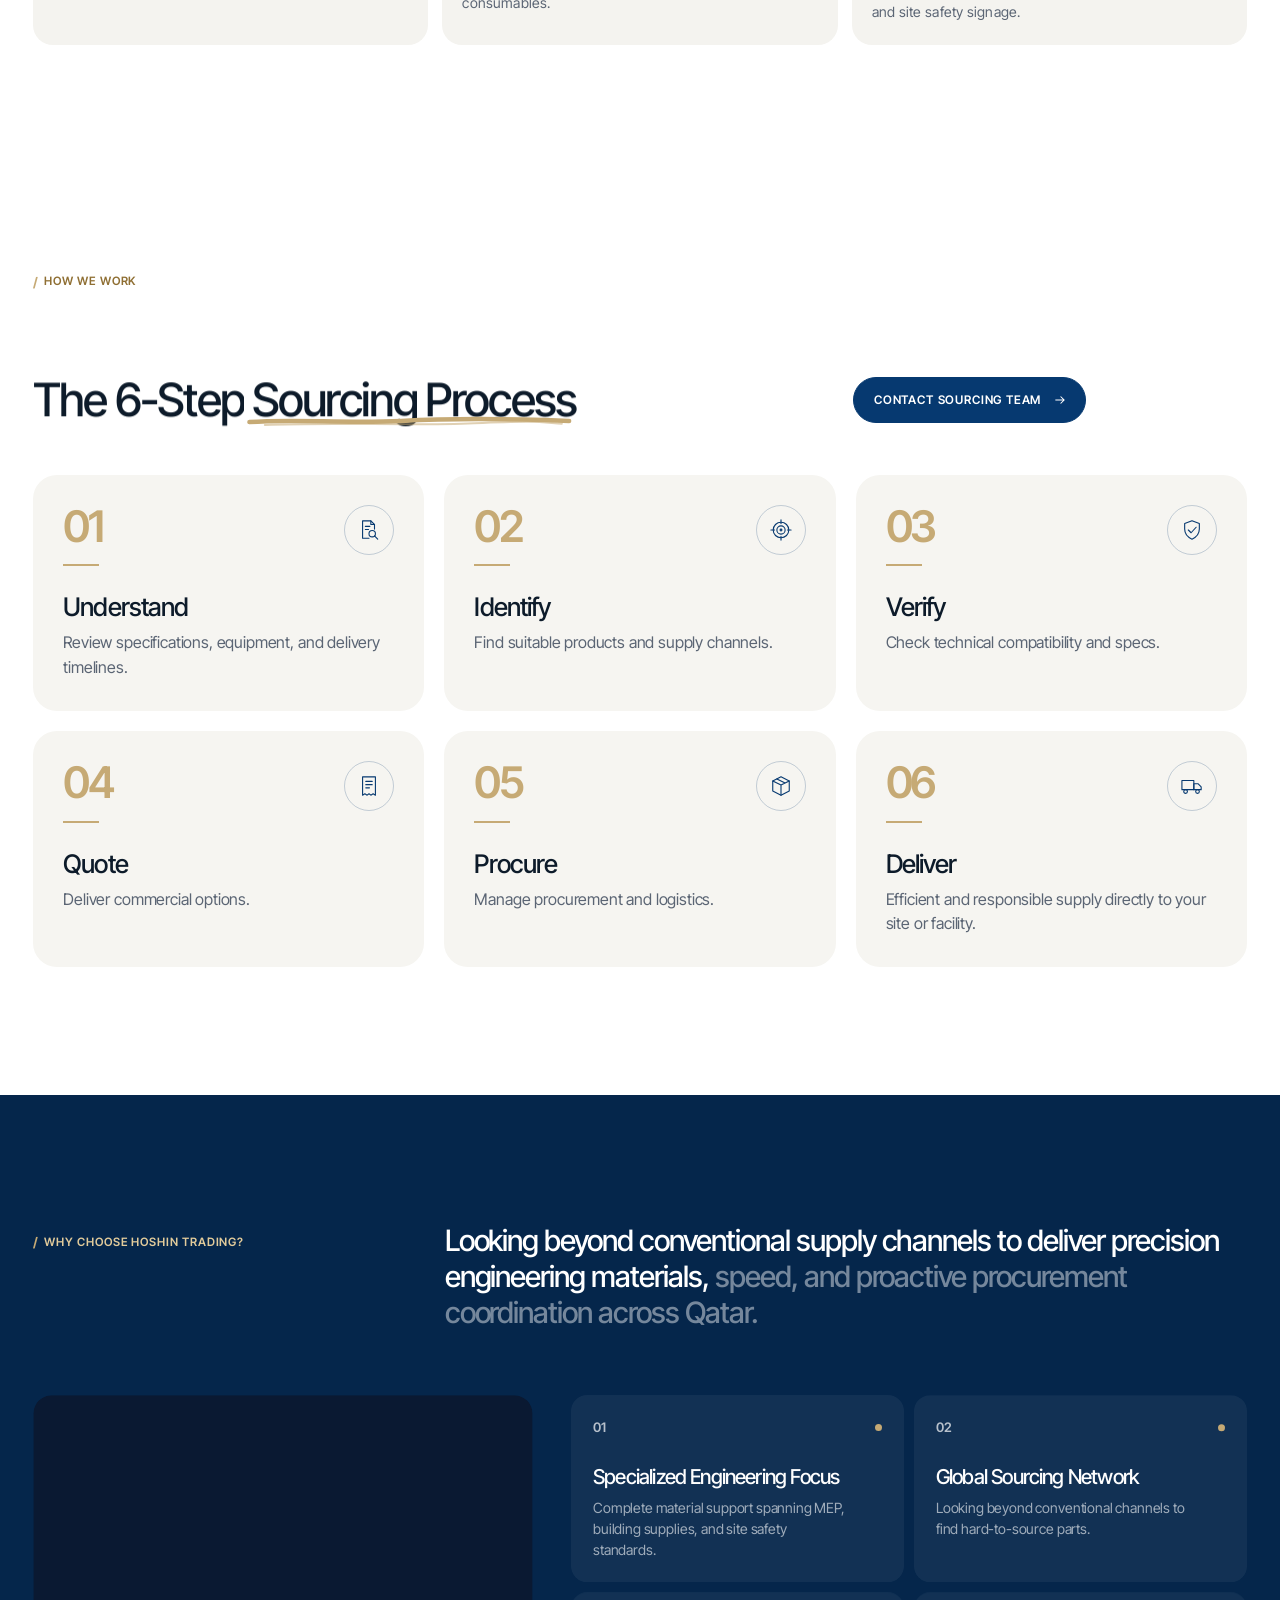
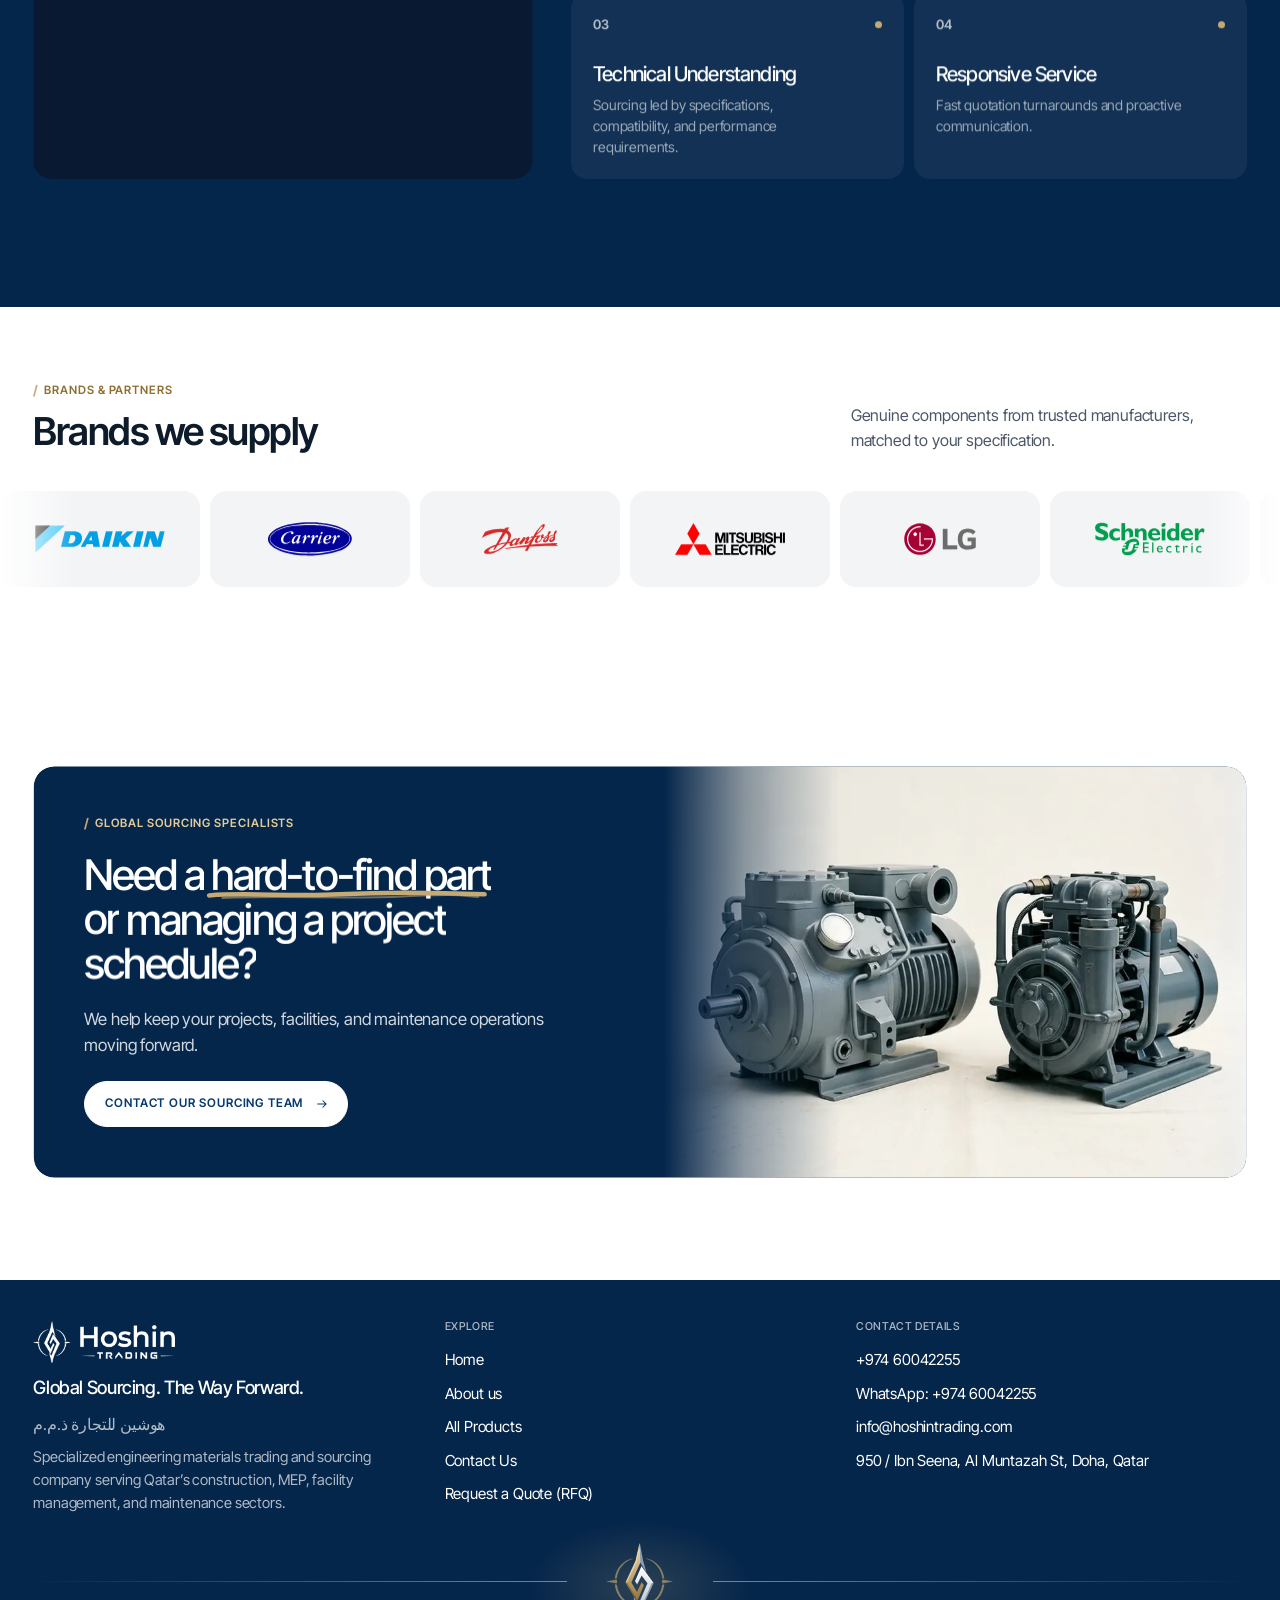
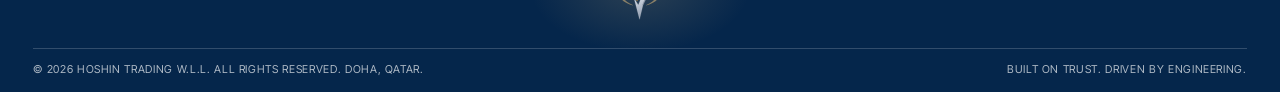
==== commit c8440c78: "New product photos: sealant cartridges, 1P and 4P breakers Co-Authored-By: Claude Opus 5.5 <noreply@" ====
--- a/index.html
+++ b/index.html
@@ -389,7 +389,7 @@
   <script src="js/lenis.min.js" defer></script>
   <script src="js/gsap.min.js" defer></script>
   <script src="js/ScrollTrigger.min.js" defer></script>
-  <script src="js/products-data.js?v=2"></script>
+  <script src="js/products-data.js?v=1793100001"></script>
   <script src="js/inquiry.js?v=1792732574"></script>
   <script src="js/hoshin-axion.js?v=7"></script>
   <script src="js/site.js?v=1793008123" defer></script>
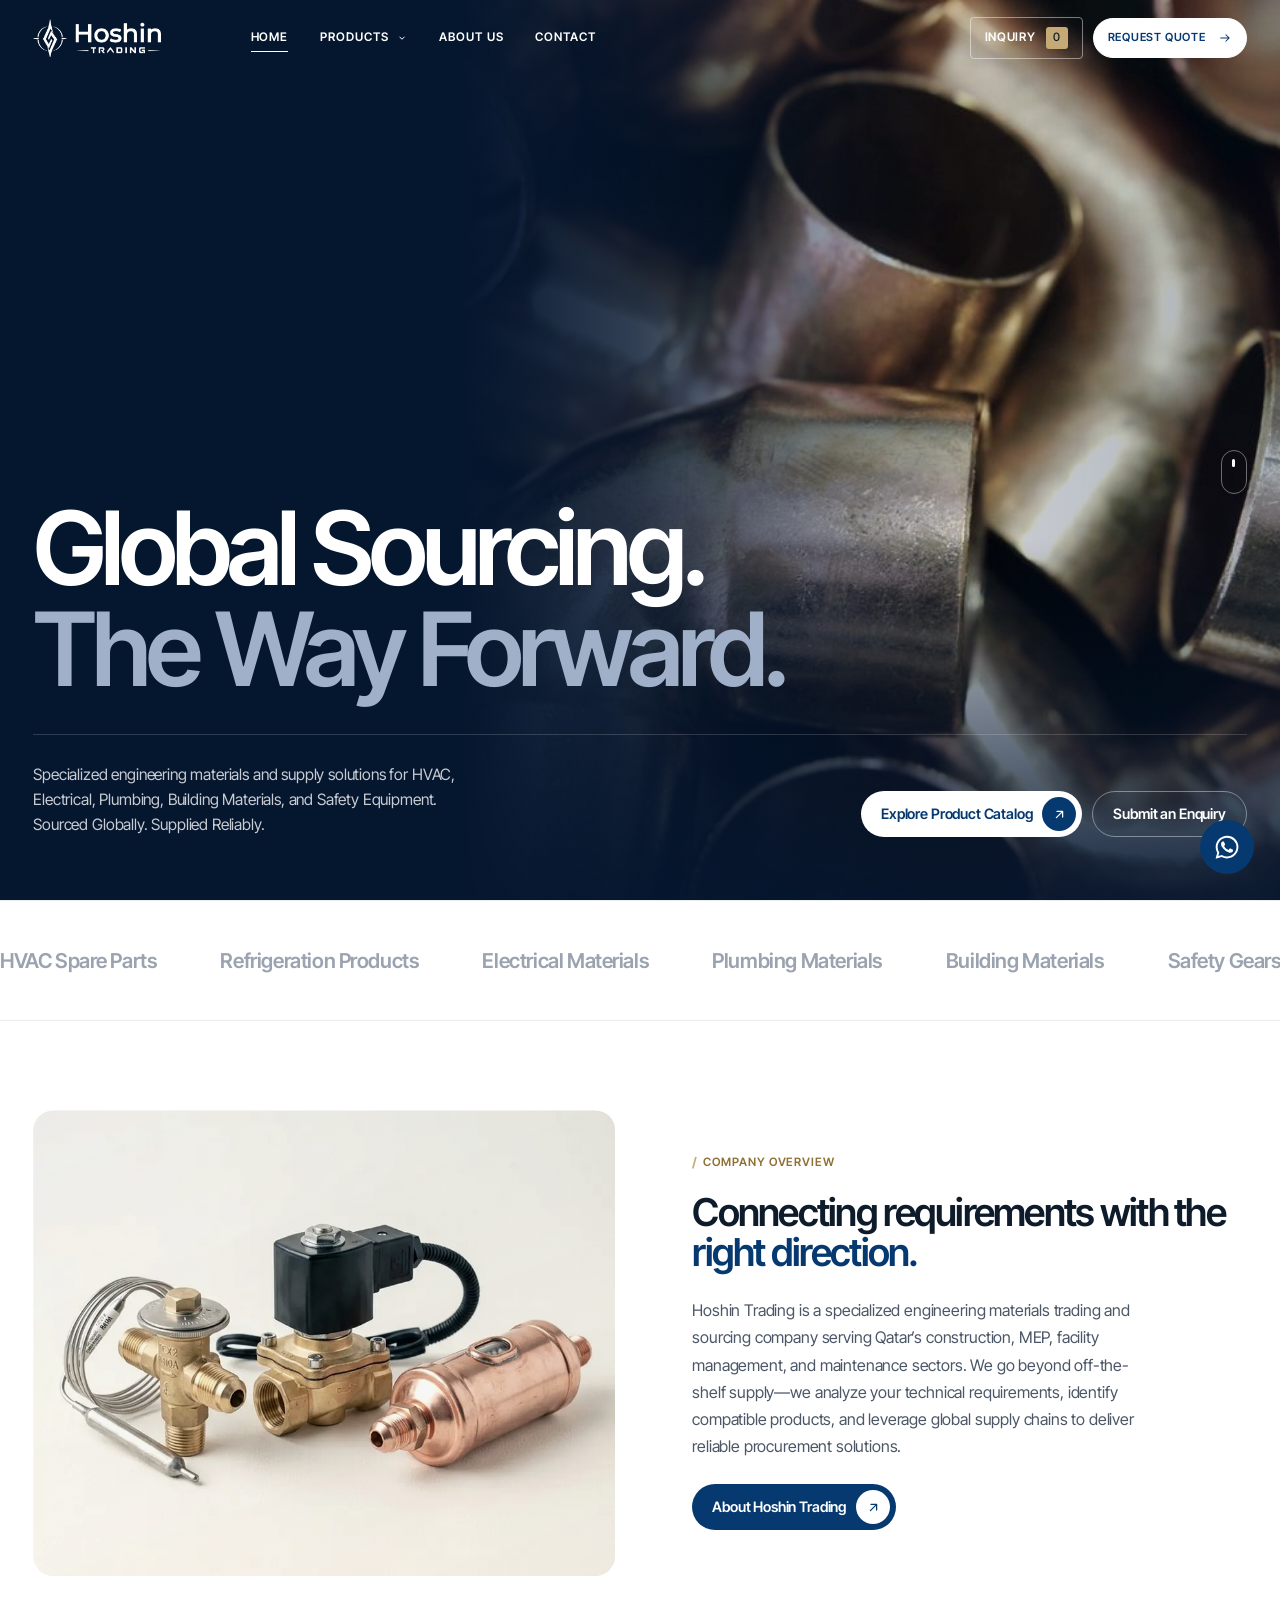
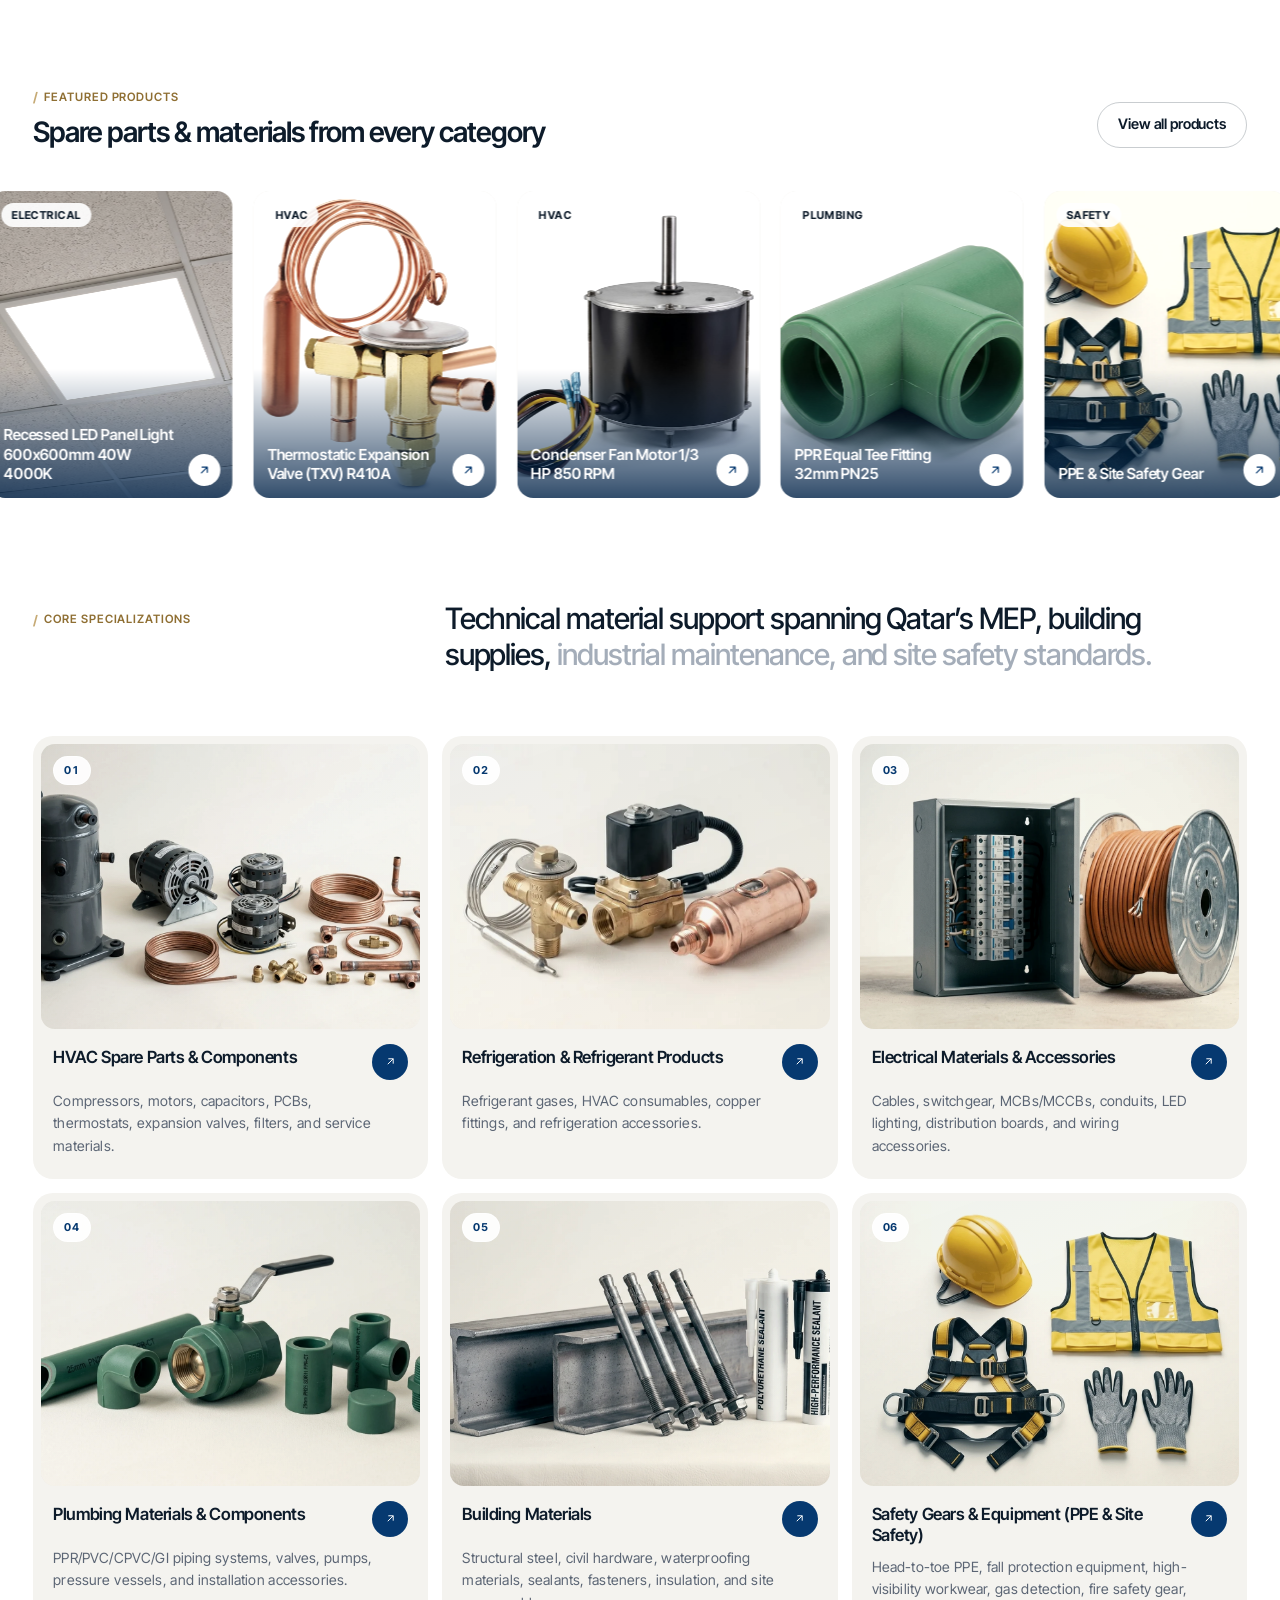
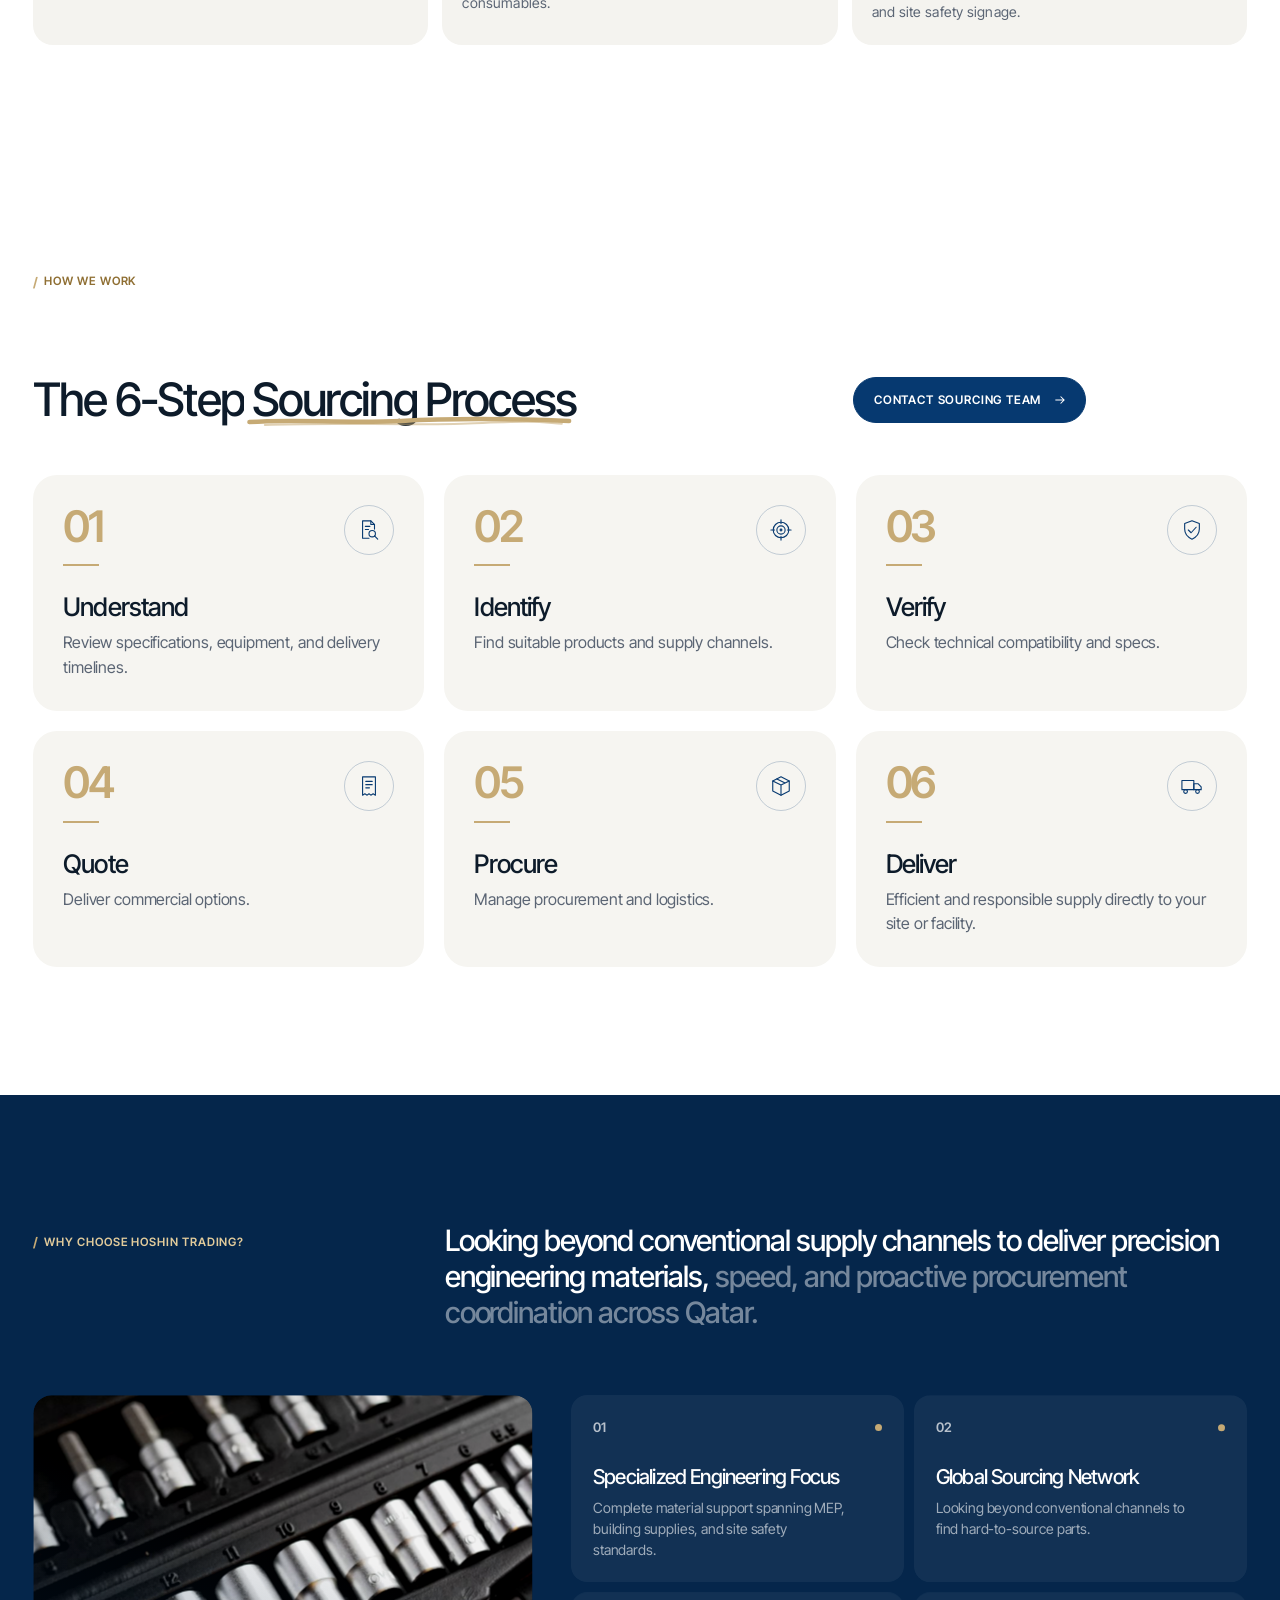
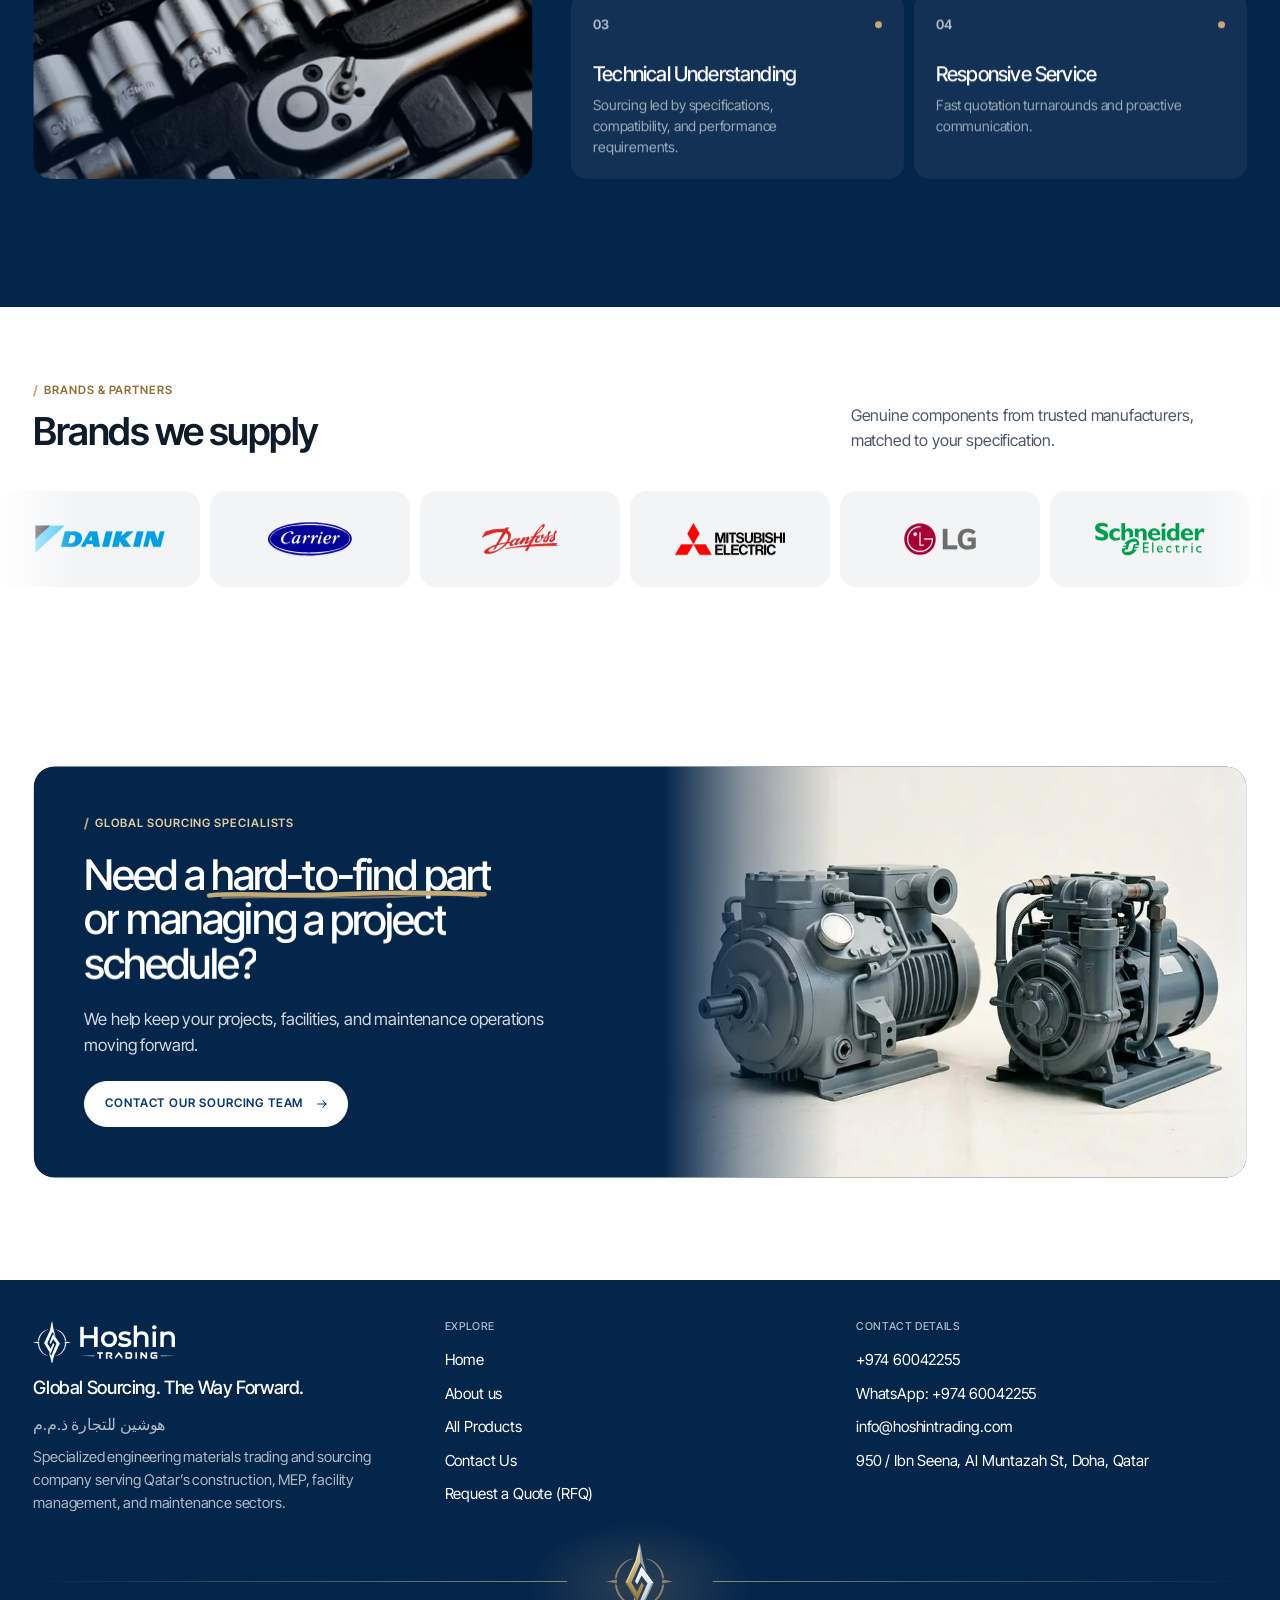
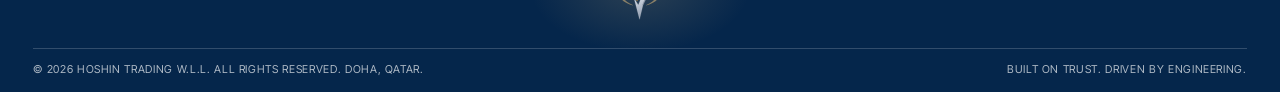
==== commit 1aa299d4: "New product photo: weatherproof isolator switches Co-Authored-By: Claude Opus 5.5 <noreply@anthropic" ====
--- a/index.html
+++ b/index.html
@@ -389,7 +389,7 @@
   <script src="js/lenis.min.js" defer></script>
   <script src="js/gsap.min.js" defer></script>
   <script src="js/ScrollTrigger.min.js" defer></script>
-  <script src="js/products-data.js?v=1793100001"></script>
+  <script src="js/products-data.js?v=1793100002"></script>
   <script src="js/inquiry.js?v=1792732574"></script>
   <script src="js/hoshin-axion.js?v=7"></script>
   <script src="js/site.js?v=1793008123" defer></script>
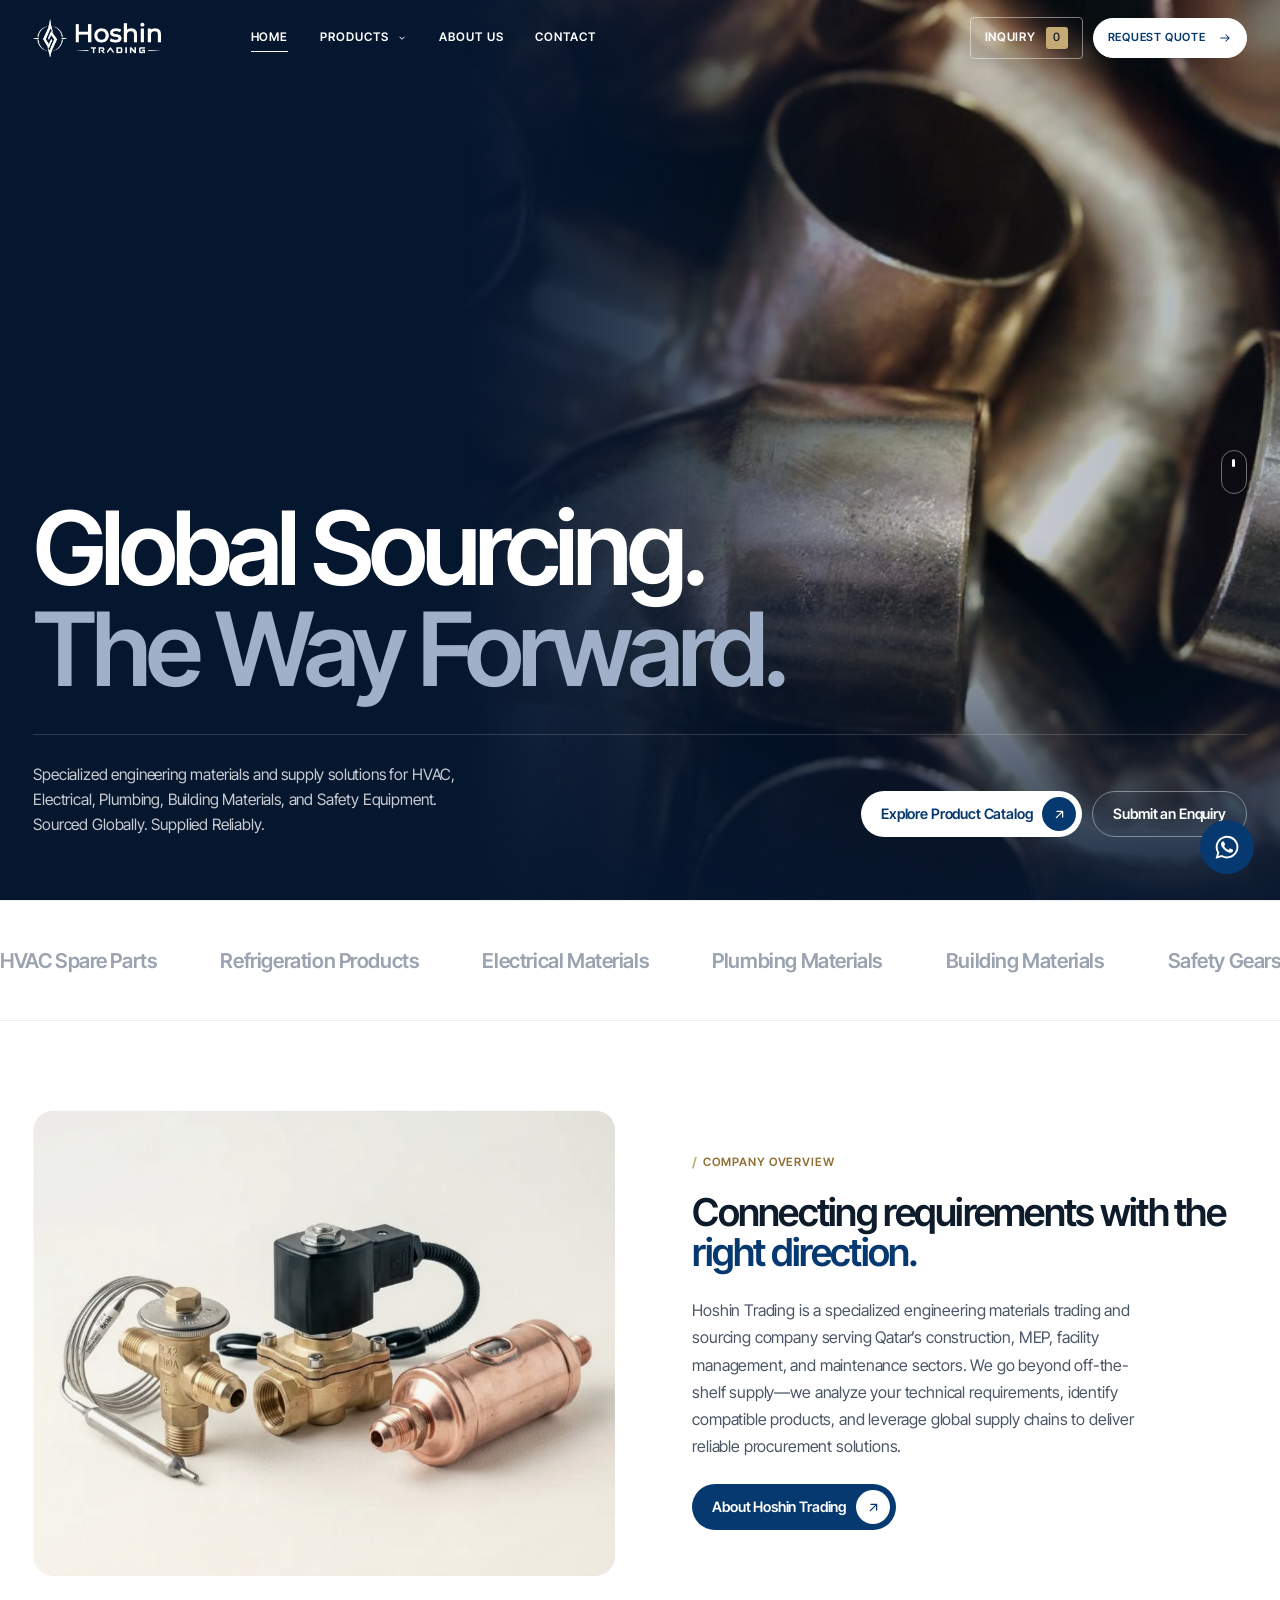
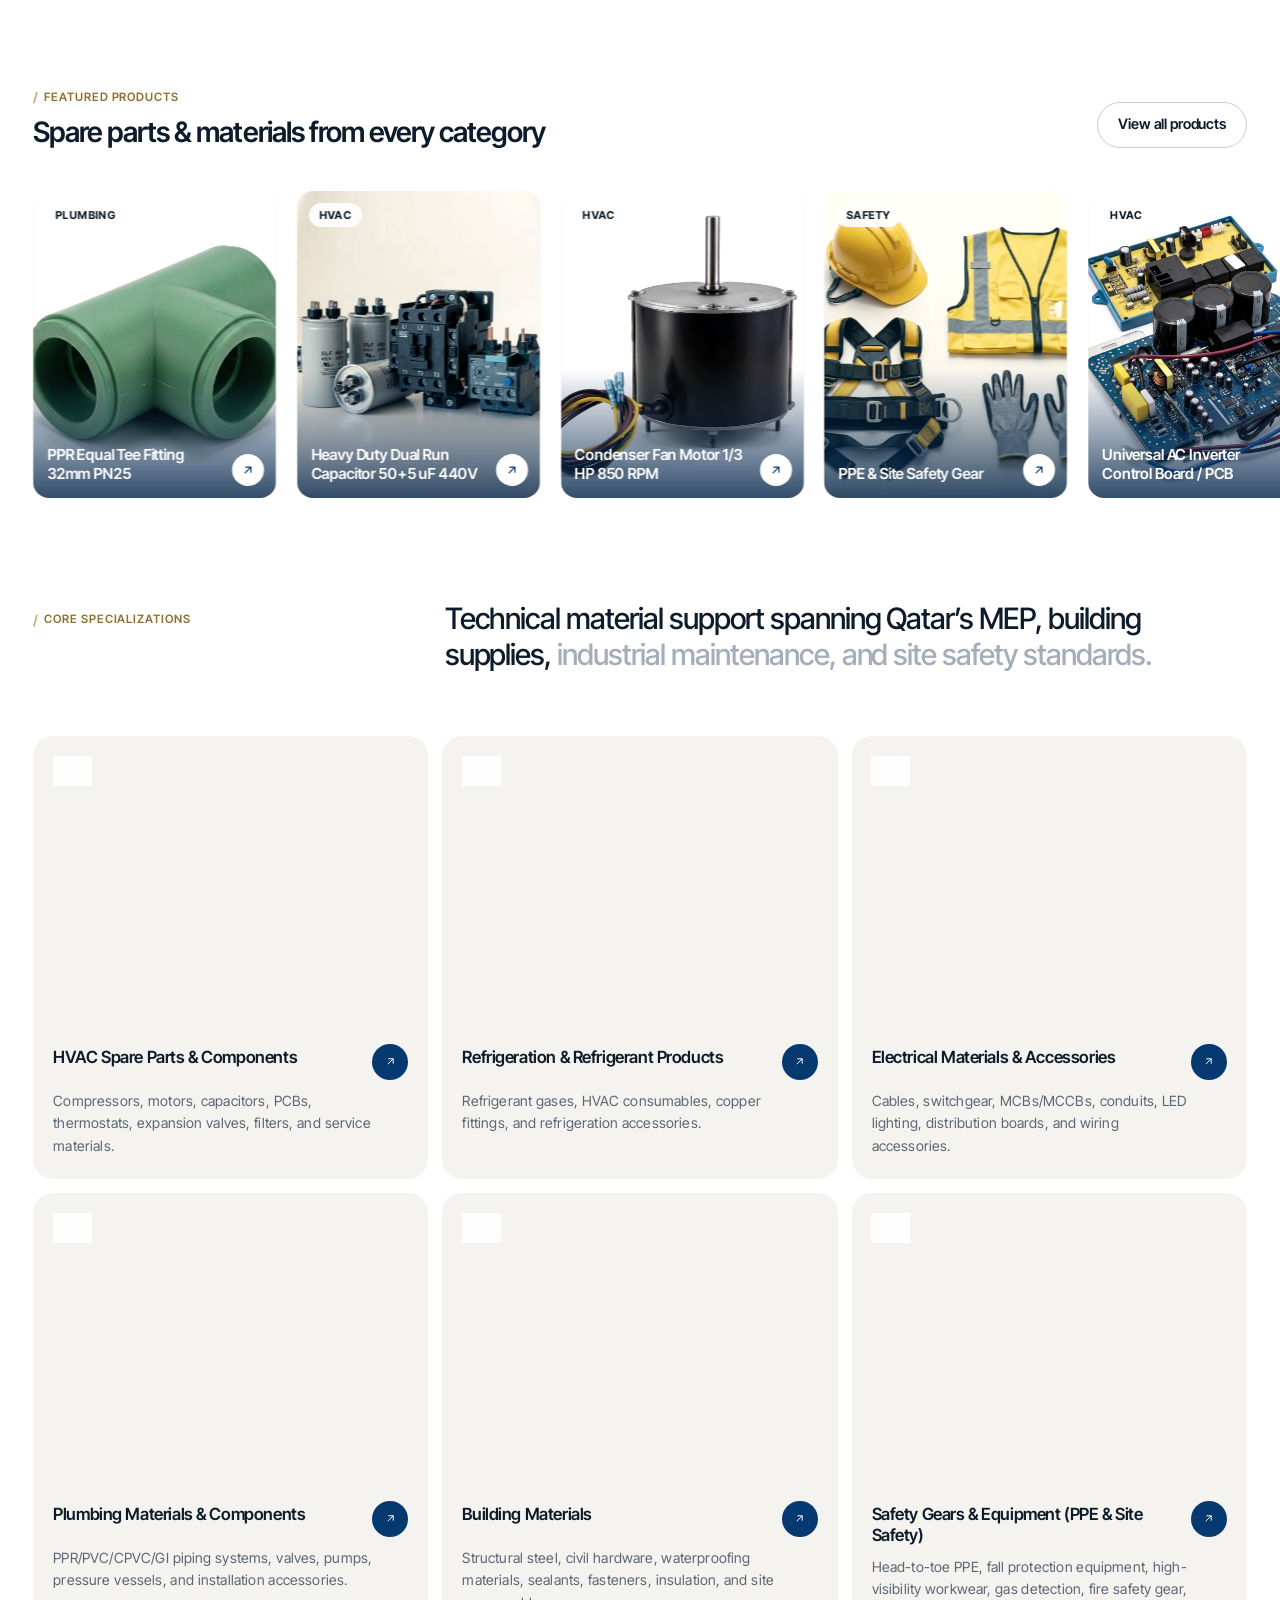
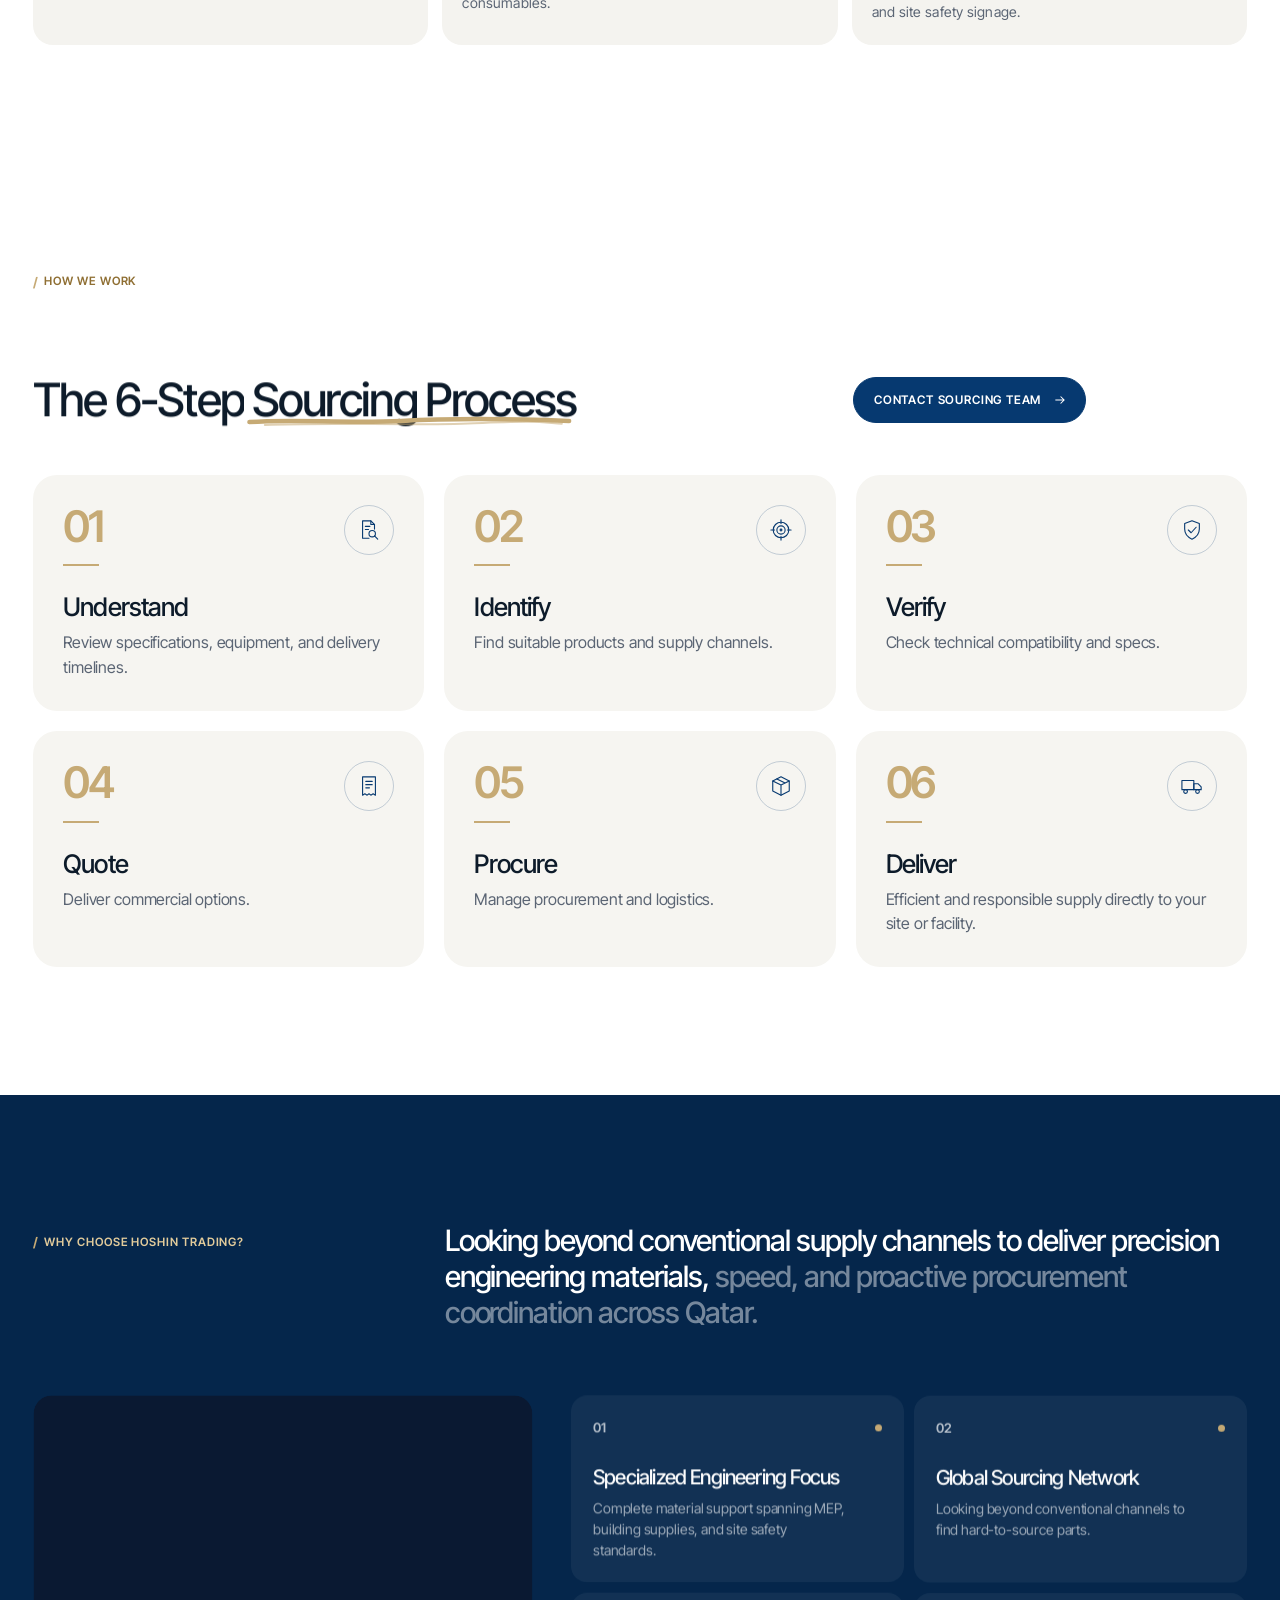
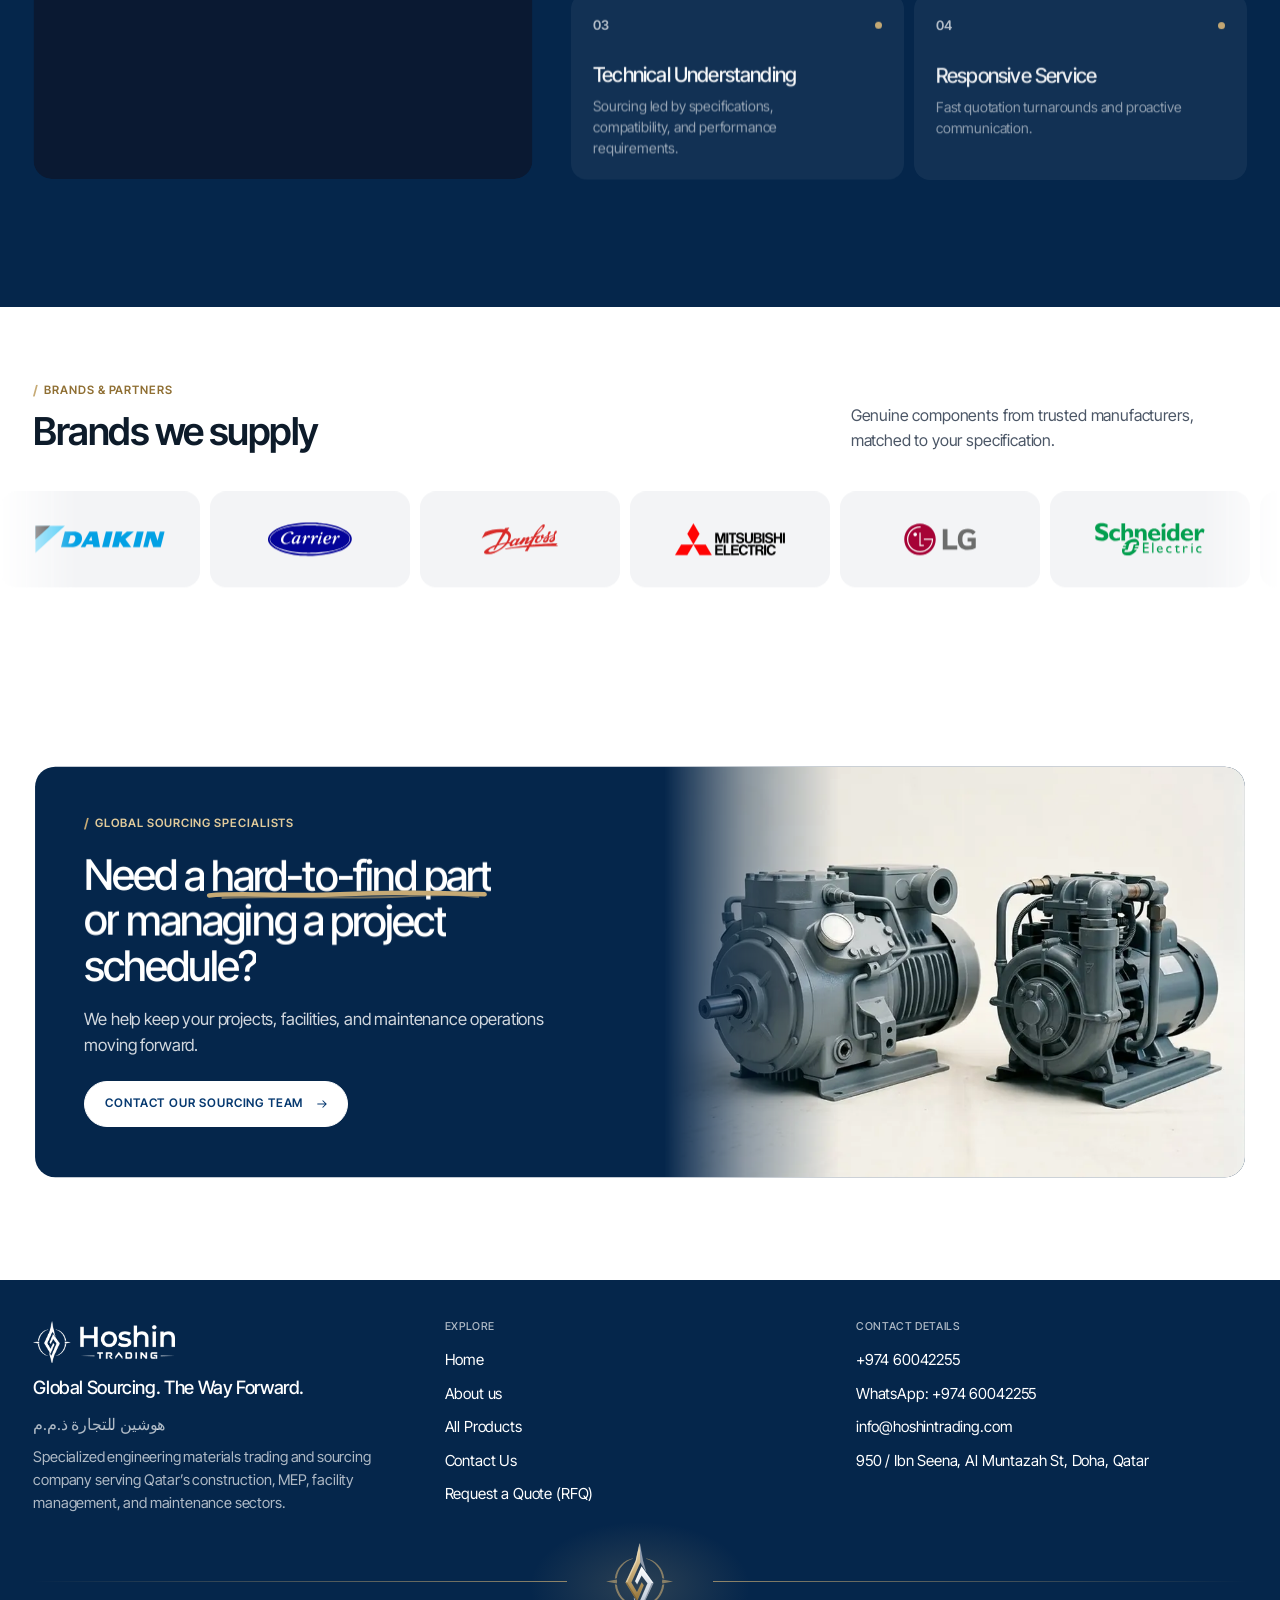
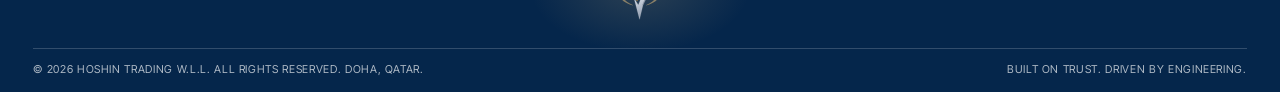
==== commit 307d0974: "New product photo: digital pressure controller Co-Authored-By: Claude Opus 5.5 <noreply@anthropic.co" ====
--- a/index.html
+++ b/index.html
@@ -389,7 +389,7 @@
   <script src="js/lenis.min.js" defer></script>
   <script src="js/gsap.min.js" defer></script>
   <script src="js/ScrollTrigger.min.js" defer></script>
-  <script src="js/products-data.js?v=1793100002"></script>
+  <script src="js/products-data.js?v=1793100003"></script>
   <script src="js/inquiry.js?v=1792732574"></script>
   <script src="js/hoshin-axion.js?v=7"></script>
   <script src="js/site.js?v=1793008123" defer></script>
